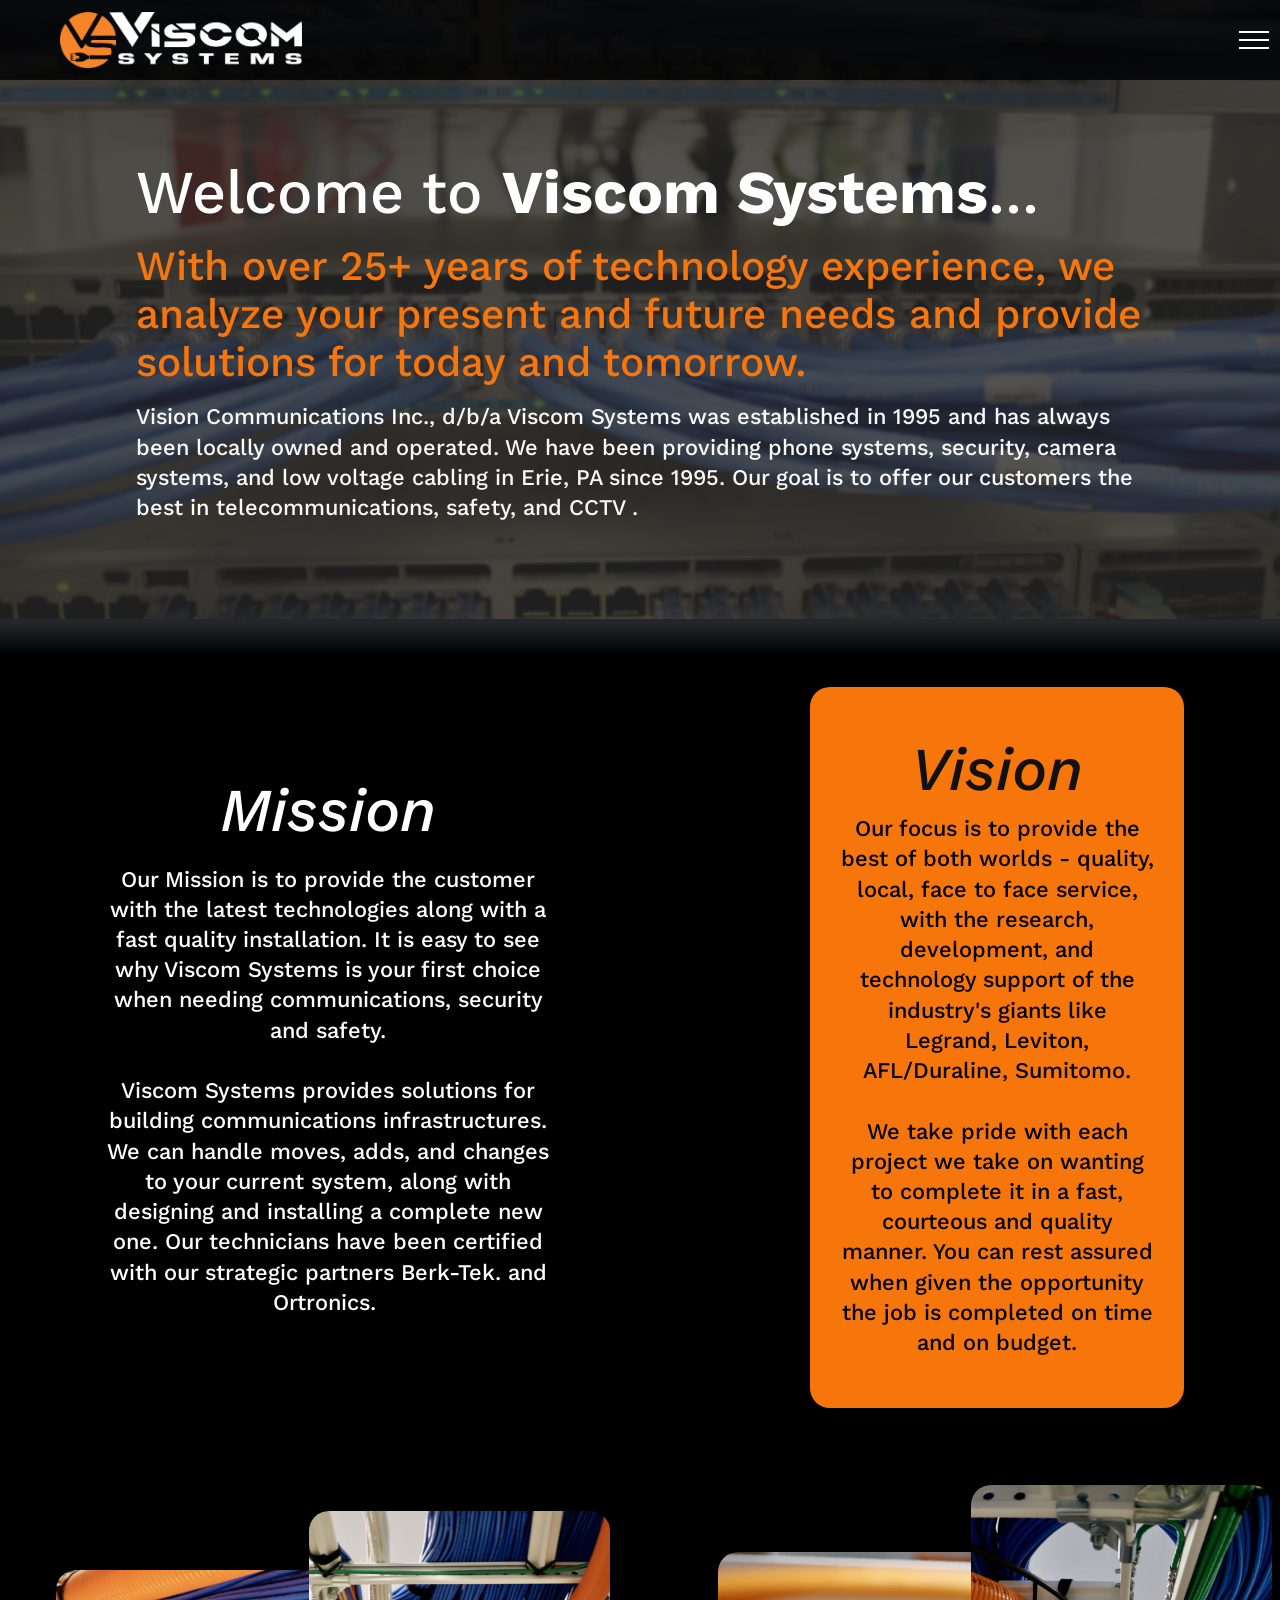
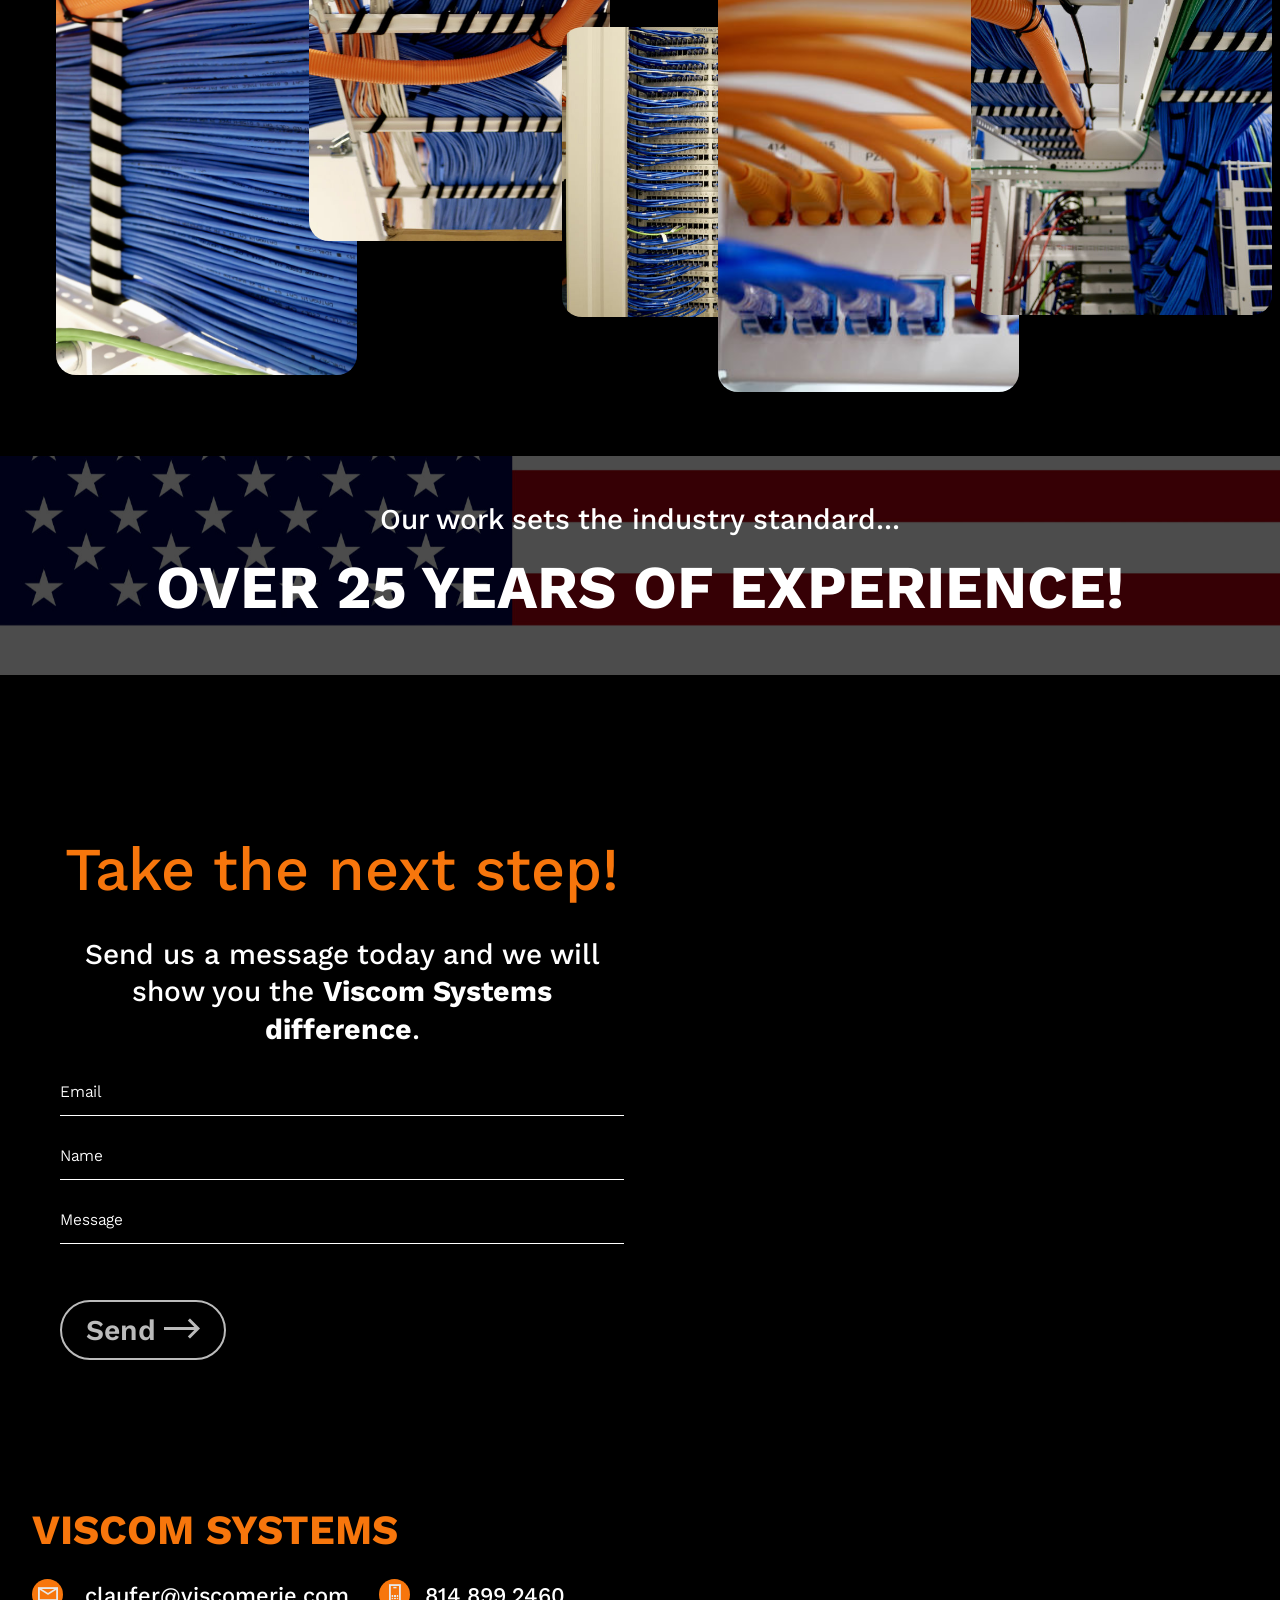
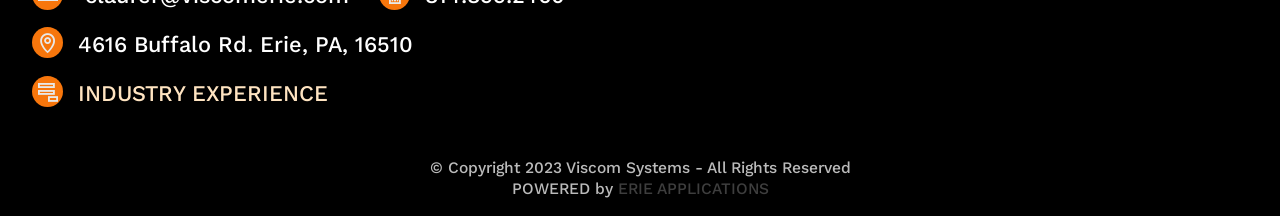
==== index.html @ 8d54d211 "create github pages" ====
<!DOCTYPE html>
<html  >
<head>
  <!-- Site made with Mobirise Website Builder v6.0.1, https://mobirise.com -->
  <meta charset="UTF-8">
  <meta http-equiv="X-UA-Compatible" content="IE=edge">
  <meta name="generator" content="Mobirise v6.0.1, mobirise.com">
  <meta name="viewport" content="width=device-width, initial-scale=1, minimum-scale=1">
  <link rel="shortcut icon" href="assets/images/faavicon-128x128-128x128.png" type="image/x-icon">
  <meta name="description" content="Vision Communications Inc., d/b/a - Viscom Systems was established in 1995 and has always been locally owned and operated. Our goal is to offer our customers the best in telecommunications, safety, security and surveillance services.">
  
  
  <title>Viscom Systems - HOME</title>
  <link rel="stylesheet" href="assets/web/assets/mobirise-icons2/mobirise2.css">
  <link rel="stylesheet" href="assets/bootstrap/css/bootstrap.min.css">
  <link rel="stylesheet" href="assets/bootstrap/css/bootstrap-grid.min.css">
  <link rel="stylesheet" href="assets/bootstrap/css/bootstrap-reboot.min.css">
  <link rel="stylesheet" href="assets/parallax/jarallax.css">
  <link rel="stylesheet" href="assets/animatecss/animate.css">
  <link rel="stylesheet" href="assets/dropdown/css/style.css">
  <link rel="stylesheet" href="assets/socicon/css/styles.css">
  <link rel="stylesheet" href="assets/theme/css/style.css">
  <link rel="preload" href="https://fonts.googleapis.com/css?family=Kantumruy+Pro:100,200,300,400,500,600,700,100i,200i,300i,400i,500i,600i,700i&display=swap" as="style" onload="this.onload=null;this.rel='stylesheet'">
  <noscript><link rel="stylesheet" href="https://fonts.googleapis.com/css?family=Kantumruy+Pro:100,200,300,400,500,600,700,100i,200i,300i,400i,500i,600i,700i&display=swap"></noscript>
  <link rel="preload" as="style" href="assets/mobirise/css/mbr-additional.css?v=sfLa7q"><link rel="stylesheet" href="assets/mobirise/css/mbr-additional.css?v=sfLa7q" type="text/css">

  
  <style>

.right-image-slide-in {
  opacity: 0;
  transform: translateX(50%);
  transition: opacity 1s ease, transform 1s ease;
}

.right-image-slide-in-active {
  opacity: 1;
  transform: translateX(0);
}

.left-image-slide-in {
  opacity: 0;
  transform: translateX(-50%);
  transition: opacity 1s ease, transform 1s ease;
}

.left-image-slide-in-active {
  opacity: 1;
  transform: translateX(0);
}

.image-slide-in {
  opacity: 0;
  transform: translateX(-50%);
  transition: opacity 0.6s ease-out, transform 0.6s ease-out;
}

.image-slide-in-active {
  opacity: 1;
  transform: translateX(0);
}

</style>
  
</head>
<body>

<!-- Analytics -->
<!-- Google tag (gtag.js) -->
<script async src="https://www.googletagmanager.com/gtag/js?id=G-GNE7D0F3Q5"></script>
<script>
  window.dataLayer = window.dataLayer || [];
  function gtag(){dataLayer.push(arguments);}
  gtag('js', new Date());

  gtag('config', 'G-GNE7D0F3Q5');
</script>
<!-- /Analytics -->


  
  <section data-bs-version="5.1" class="menu menu1 cid-tKSRBD0pvh" once="menu" id="menu1-44">
    
    <nav class="navbar navbar-dropdown navbar-fixed-top collapsed">
        <div class="container-fluid">
            <div class="navbar-brand">
                <span class="navbar-logo">
                    <a href="index.html">
                        <img src="assets/images/viscom-systems-new-logo-1-1103x255.png" alt="Viscom Systems Logo" style="height: 3.5rem;">
                    </a>
                </span>
                
            </div>
            <button class="navbar-toggler" type="button" data-toggle="collapse" data-bs-toggle="collapse" data-target="#navbarSupportedContent" data-bs-target="#navbarSupportedContent" aria-controls="navbarNavAltMarkup" aria-expanded="false" aria-label="Toggle navigation">
                <div class="hamburger">
                    <span></span>
                    <span></span>
                    <span></span>
                    <span></span>
                </div>
            </button>
            <div class="collapse navbar-collapse" id="navbarSupportedContent">
                <ul class="navbar-nav nav-dropdown" data-app-modern-menu="true"><li class="nav-item"><a class="nav-link link text-secondary display-4" href="StructuredCabling.html"><span class="mdi-action-settings-input-composite mbr-iconfont mbr-iconfont-btn" style="color: rgb(255, 255, 255);"></span>Structured Cabling</a>
                    </li>
                    <li class="nav-item"><a class="nav-link link text-secondary display-4" href="IT_Infrastructure.html"><span class="mdi-action-settings-input-antenna mbr-iconfont mbr-iconfont-btn" style="color: rgb(255, 255, 255);"></span>IT Infrastructure&nbsp;</a>
                        </li><li class="nav-item"><a class="nav-link link text-secondary display-4" href="IT_Services.html"><span class="mdi-device-usb mbr-iconfont mbr-iconfont-btn" style="color: rgb(255, 255, 255);"></span>IT Services</a></li><li class="nav-item"><a class="nav-link link text-secondary display-4" href="Project_Management.html">Project Roll Outs</a></li><li class="nav-item"><a class="nav-link link text-secondary display-4" href="DAS.html"><span class="mdi-device-signal-wifi-1-bar mbr-iconfont mbr-iconfont-btn" style="color: rgb(255, 255, 255);"></span>DAS Solutions</a></li><li class="nav-item"><a class="nav-link link text-secondary display-4" href="Security_Systems.html"><span class="mdi-action-accessibility mbr-iconfont mbr-iconfont-btn" style="color: rgb(255, 255, 255);"></span>Security + Life Safety</a></li><li class="nav-item"><a class="nav-link link text-secondary display-4" href="SoundMasking_Paging.html"><span class="mdi-communication-ring-volume mbr-iconfont mbr-iconfont-btn" style="color: rgb(255, 255, 255);"></span>Sound Masking + Paging</a></li><li class="nav-item"><a class="nav-link link text-secondary display-4" href="Audio_Video.html"><span class="mdi-action-settings-remote mbr-iconfont mbr-iconfont-btn" style="color: rgb(255, 255, 255);"></span>AV Products</a></li>
                    <li class="nav-item"><a class="nav-link link text-secondary display-4" href="Maintenance.html"><span class="mdi-action-alarm mbr-iconfont mbr-iconfont-btn" style="color: rgb(255, 255, 255);"></span>Maintenance + Service</a>
                    </li></ul>
                
                <div class="navbar-buttons mbr-section-btn"><a class="btn btn-secondary-outline display-4" href="tel:+1-814-899-2460"><span class="fa fa-volume-control-phone mbr-iconfont mbr-iconfont-btn" style="font-size: 40px; color: rgb(247, 118, 12);"></span>Call Us</a></div>
            </div>
        </div>
    </nav>
</section>

<section data-bs-version="5.1" class="header3 cid-tz5K1cVhKf mbr-parallax-background" id="header03-0">

    
    
    <div class="mbr-overlay" style="opacity: 0.8; background-color: rgb(39, 39, 39);"></div>

    <div class="container-fluid">
        <div class="row justify-content-center">
            <div class="col-12 col-lg-10">
                <h1 class="mbr-section-title mbr-fonts-style mb-3 display-1">Welcome to <strong>Viscom Systems</strong>...<strong><em><br></em></strong></h1>
                <h2 class="mbr-section-subtitle mbr-fonts-style mb-3 display-2">With over 25+ years of technology experience, we analyze your present and future needs and provide solutions for today and tomorrow.</h2>
                <p class="mbr-text mbr-fonts-style display-7">
                    Vision Communications Inc., d/b/a Viscom Systems was established in 1995 and has always been locally owned and operated. We have been providing phone systems, security, camera systems, and low voltage cabling in Erie, PA since 1995. Our goal is to offer our customers the best in telecommunications, safety, and CCTV . </p>
                
            </div>
        </div>
    </div>
</section>

<section data-bs-version="5.1" class="features2 expertm5 cid-tKDeuSgNyV" id="afeatures2-3l">
    

    
    

    <div class="align-center container-fluid">
        <div class="row">
            <div class="card col-12 col-sm-6 col-md-4 col-lg-3 col-xl-2">
                <div class="card-box">
                    
                    
                </div>
            </div>

            
            
            
            
            
        </div>
    </div>
</section>

<section data-bs-version="5.1" class="content5 resultm5 cid-tz9RonziNB" id="content5-n">

    

    
    

    <div class="container-fluid">
        <div class="row">
            <div class="col-12 col-lg-6 card">
                <div class="title-wrapper">
                    <h2 class="mbr-section-title mbr-fonts-style display-1"><em>Mission</em></h2>
                    <p class="mbr-text mbr-fonts-style display-7">Our Mission is to provide the customer with the latest technologies along with a fast quality installation. It is easy to see why Viscom Systems is your first choice when needing communications, security and safety.<br><br>Viscom Systems provides solutions for building communications infrastructures. We can handle moves, adds, and changes to your current system, along with designing and installing a complete new one. Our technicians have been certified with our strategic partners Berk-Tek. and Ortronics.&nbsp;<br></p>
                </div>
            </div>
            
            <div class="col-12 col-lg-6 card">
                <div class="image-slide-in">
                <div class="image-wrapper">
                    
                    <div class="card-wrapper">
                        <p class="mbr-number mbr-fonts-style display-1"><em>Vision</em></p>
                        <p class="mbr-desc mbr-fonts-style display-7">Our focus is to provide the best of both worlds - quality, local, face to face service, with the research, development, and technology support of the industry's giants like Legrand, Leviton, AFL/Duraline, Sumitomo.<br><br>We take pride with each project we take on wanting to complete it in a fast, courteous and quality manner.  You can rest assured when given the opportunity the job is completed on time and on budget.</p>
                    </div>
                </div>
                </div>
            </div>
           
        </div>
    </div>
</section>

<section data-bs-version="5.1" class="gallery3 resultm5 cid-tC0cH4BFlU" id="gallery3-11">

    

    
    

    <div class="container-fluid">
        <div class="row">
            <div class="col-12 items">
                <img src="assets/images/p1107008-1245x934.jpg" alt="Structured Cabling Example">
                <img src="assets/images/p1106979-563x751.jpg" alt="High Quality Structured Cabling Work">
                <img src="assets/images/p1106981-563x751.jpg" alt="Connected Server Data IT System">
                <img src="assets/images/p1106980-563x422.jpg" alt="Data Center Server Connected Ethernet">
                <img src="assets/images/p1106989-563x751.jpg" alt="Organized Structured Cabling in Server Room">
            </div>
        </div>
    </div>
</section>

<section data-bs-version="5.1" class="cid-tz6bVAKo3d mbr-parallax-background" id="info3-a">

    

    <div class="mbr-overlay" style="opacity: 0.7; background-color: rgb(0, 0, 0);">
    </div>
    <div class="container">
        <div class="row justify-content-center">
            <div class="col-12 col-md-12 align-center">
                <h3 class="mbr-section-subtitle align-center mbr-fonts-style pb-2 display-5">
                    Our work sets the industry standard...</h3>
                <h2 class="mbr-section-title align-center mbr-fonts-style mbr-bold display-1">OVER 25 YEARS OF EXPERIENCE!</h2>
            </div>
        </div>
    </div>
</section>

<section data-bs-version="5.1" class="form1 careerm5 cid-tJwYwrKOAs" id="form1-2u">

    

    
    

    <div class="container-fluid">
        <div class="row flex-row-reverse">
            <div class="col-12 col-lg-6">
                <div class="map-wrapper">
                    <div class="google-map"><iframe frameborder="0" style="border:0" src="https://www.google.com/maps/embed?pb=!1m14!1m8!1m3!1d561157.0239841494!2d-81.0704058732712!3d41.92779784464543!3m2!1i1024!2i768!4f13.1!3m3!1m2!1s0x882d7dd221ca809d%3A0x19778e04a8d1d0dd!2sViscom%20Systems!5e0!3m2!1sen!2sus!4v1689931292748!5m2!1sen!2sus" allowfullscreen=""></iframe></div>
                </div>
            </div>
            <div class="col-lg-6 mx-auto mbr-form form-wrap" data-form-type="formoid">
                <form action="https://mobirise.eu/" method="POST" class="mbr-form form-with-styler" data-form-title="Form Name"><input type="hidden" name="email" data-form-email="true" value="G3fFiWp/ik+pYAsTxdfyMI5NMcxDFnRDHiCgLQZkgs45whc9rX6JxxmUnDhQhF5XR3DUEaYUhcC2zqMQ4PWo41F/CxlV5XdzJgpjkUVtSt/IAzaSg8vwbTA8lZyRqf6q.TIox8Iamqmkqdbdt68gCDp0z3MdmQ37gXIe+AKOQvlQrv8eXnXHmDYeNInTpwpcX1I675e/a7NpX59yd3BKf1dRTSg9O2Ze0fylKmdamb7oduWXJyhiJF4+Xcyj8nBCJ">
                    <div class="row">
                        <div hidden="hidden" data-form-alert="" class="alert alert-success col-12">Thanks, we will get back to you as soon as we can!</div>
                        <div hidden="hidden" data-form-alert-danger="" class="alert alert-danger col-12"> Oops...! some
                            problem!
                        </div>
                    </div>
                    <div class="dragArea row">
                        <div class="col-lg-12 col-md-12 col-sm-12">
                            <h2 class="mbr-section-title mbr-fonts-style display-1">Take the next step!</h2>
                        </div>
                        <div class="col-lg-12 col-md-12 col-sm-12">
                            <p class="mbr-text mbr-fonts-style display-5">Send us a message today and we will show you the <strong>Viscom Systems difference</strong>.<br></p>
                        </div>
                        <div data-for="email" class="col-lg-12 col-md-12 col-sm-12 form-group mb-3">
                            <input type="email" name="email" placeholder="Email" data-form-field="email" class="form-control display-7" value="" id="email-form1-2u">
                        </div>
                        <div data-for="text" class="col-lg-12 col-md-12 col-sm-12 form-group mb-3">
                            <input type="text" name="text" placeholder="Name" data-form-field="text" class="form-control display-7" value="" id="text-form1-2u">
                        </div>
                        <div data-for="message" class="col-lg-12 col-md-12 col-sm-12 form-group mb-3">
                            <input type="text" name="message" placeholder="Message" data-form-field="message" class="form-control display-7" value="" id="message-form1-2u">
                        </div>
                        <div class="col-md-auto col mbr-section-btn"><button type="submit" class="btn btn-success-outline display-5">
                                <span class="mobi-mbri mobi-mbri-right mbr-iconfont mbr-iconfont-btn"></span>
                                Send</button></div>
                    </div>
                </form>
            </div>
        </div>
    </div>
</section>

<section data-bs-version="5.1" class="footer1 cid-tKC8p9RAMD" once="footers" id="footer1-3b">

    

    
    
    <div class="container-fluid">
        <div class="row">
            <div class="col-12 col-lg-6 col-md-6">
                <h3 class="mbr-section-title mbr-fonts-style display-2"><strong>
                    VISCOM SYSTEMS</strong><br></h3>
                <div class="soc-wrapper">
                    <p class="mbr-soc mbr-fonts-style display-7">
                        <span class="mobi-mbri mobi-mbri-letter mbr-iconfont"></span><a href="mailto:cluafer@viscomerie.com" class="text-info">&nbsp;claufer@viscomerie.com</a></p>
                    <p class="mbr-soc mbr-fonts-style display-7">
                        <span class="mobi-mbri mobi-mbri-mobile mbr-iconfont"></span><a href="tel:+1-814-899-2460" class="text-info" style="font-size: 1.4rem;">814.899.2460</a></p>
                    <p class="mbr-soc mbr-fonts-style display-7">
                        <span class="mobi-mbri mobi-mbri-map-pin mbr-iconfont"></span><a href="https://goo.gl/maps/whBTXzejXt672H5y5" class="text-info" style="font-size: 1.4rem;">4616 Buffalo Rd</a><span style="font-size: 1.4rem;">.&nbsp;</span><a href="https://goo.gl/maps/whBTXzejXt672H5y5" class="text-info" style="font-size: 1.4rem;">Erie, PA, 16510</a></p>
                    <p class="mbr-soc mbr-fonts-style display-7">
                        <span class="mobi-mbri mobi-mbri-add-submenu mbr-iconfont"></span><a href="Industry_Experience.html" class="text-warning">INDUSTRY EXPERIENCE</a></p>                                                                    
                </div>
            </div>
            <div class="col-12 col-lg-6 col-md-6">
                
            </div>
            <div class="col-12">
                <p class="mbr-fonts-style copyright display-4">© Copyright 2023 Viscom Systems - All Rights Reserved<br>POWERED by <strong><a href="https://erieapps.com" class="text-danger">ERIE APPLICATIONS</a></strong></p>
            </div>
        </div>
    </div>
</section>


<script src="assets/bootstrap/js/bootstrap.bundle.min.js"></script>
  <script src="assets/parallax/jarallax.js"></script>
  <script src="assets/smoothscroll/smooth-scroll.js"></script>
  <script src="assets/ytplayer/index.js"></script>
  <script src="assets/dropdown/js/navbar-dropdown.js"></script>
  <script src="assets/theme/js/script.js"></script>
  <script src="assets/formoid/formoid.min.js"></script>
  
  <script>
const rightSlideInElements = document.querySelectorAll('.right-image-slide-in');

const rightSlideInOptions = {
  rootMargin: '-50px 0px',
  threshold: 0.1
};

const rightSlideInObserver = new IntersectionObserver(function(rightEntries, rightObserver) {
  rightEntries.forEach(rightEntry => {
    if (rightEntry.isIntersecting) {
      rightEntry.target.classList.add('right-image-slide-in-active');
      rightObserver.unobserve(rightEntry.target);
    }
  });
}, rightSlideInOptions);

rightSlideInElements.forEach(rightElement => {
  // check if the element is already in view
  if (rightIsElementInViewport(rightElement)) {
    rightElement.classList.add('right-image-slide-in-active');
  } else {
    rightSlideInObserver.observe(rightElement);
  }
});

function rightIsElementInViewport(rightElement) {
  const rightRect = rightElement.getBoundingClientRect();
  return (
    rightRect.top >= 0 &&
    rightRect.left >= 0 &&
    rightRect.bottom <= (window.innerHeight || document.documentElement.clientHeight) &&
    rightRect.right <= (window.innerWidth || document.documentElement.clientWidth)
  );
}


const leftSlideInElements = document.querySelectorAll('.left-image-slide-in');

const leftSlideInOptions = {
  rootMargin: '-50px 0px',
  threshold: 0.25
};

const leftSlideInObserver = new IntersectionObserver(function(leftEntries, leftObserver) {
  leftEntries.forEach(leftEntry => {
    if (leftEntry.isIntersecting) {
      leftEntry.target.classList.add('left-image-slide-in-active');
      leftObserver.unobserve(leftEntry.target);
    }
  });
}, leftSlideInOptions);

leftSlideInElements.forEach(leftElement => {
  // check if the element is already in view
  if (leftIsElementInViewport(leftElement)) {
    leftElement.classList.add('left-image-slide-in-active');
  } else {
    leftSlideInObserver.observe(leftElement);
  }
});

function leftIsElementInViewport(leftElement) {
  const leftRect = leftElement.getBoundingClientRect();
  return (
    leftRect.top >= 0 &&
    leftRect.left >= 0 &&
    leftRect.bottom <= (window.innerHeight || document.documentElement.clientHeight) &&
    leftRect.right <= (window.innerWidth || document.documentElement.clientWidth)
  );
}

const slideInElements = document.querySelectorAll('.image-slide-in');

const slideInOptions = {
  rootMargin: '0px 0px -50% 0px',
  threshold: 0.25
};

const slideInObserver = new IntersectionObserver(function(entries, observer) {
  entries.forEach(entry => {
    if (entry.isIntersecting) {
      entry.target.classList.add('image-slide-in-active');
      observer.unobserve(entry.target);
    }
  });
}, slideInOptions);

slideInElements.forEach(element => {
  slideInObserver.observe(element);
});



var counterElement = document.getElementsByClassName('header-counter')[0];
var counterReached = false;

window.addEventListener('scroll', function() {
  if (!counterReached && isElementInViewport(counterElement)) {
    startCounter();
    counterReached = true;
  }
});

function startCounter() {
  var count = 0;
  var timer = setInterval(function() {
    count++;
    counterElement.innerHTML = "Over " + count + " years of experience!";
    if (count >= 60) {
      clearInterval(timer);
    }
  }, 75);
}

function isElementInViewport(el) {
  var rect = el.getBoundingClientRect();
  return (
    rect.top >= 0 &&
    rect.left >= 0 &&
    rect.bottom <= (window.innerHeight || document.documentElement.clientHeight) &&
    rect.right <= (window.innerWidth || document.documentElement.clientWidth)
  );
}


</script>
  
 <div id="scrollToTop" class="scrollToTop mbr-arrow-up"><a style="text-align: center;"><i class="mbr-arrow-up-icon mbr-arrow-up-icon-cm cm-icon cm-icon-smallarrow-up"></i></a></div>
    <input name="animation" type="hidden">
  </body>
</html>
---- assets/web/assets/mobirise-icons2/mobirise2.css ----
@font-face {
  font-family: 'Moririse2';
  font-display: swap;
  src:  url('mobirise2.eot?f2bix4');
  src:  url('mobirise2.eot?f2bix4#iefix') format('embedded-opentype'),
    url('mobirise2.ttf?f2bix4') format('truetype'),
    url('mobirise2.woff?f2bix4') format('woff'),
    url('mobirise2.svg?f2bix4#mobirise2') format('svg');
  font-weight: normal;
  font-style: normal;
}

[class^="mobi-"], [class*=" mobi-"] {
  /* use !important to prevent issues with browser extensions that change fonts */
  font-family: 'Moririse2' !important;
  speak: none;
  font-style: normal;
  font-weight: normal;
  font-variant: normal;
  text-transform: none;
  line-height: 1;

  /* Better Font Rendering =========== */
  -webkit-font-smoothing: antialiased;
  -moz-osx-font-smoothing: grayscale;
}

.mobi-mbri-add-submenu:before {
  content: "\e900";
}
.mobi-mbri-alert:before {
  content: "\e901";
}
.mobi-mbri-align-center:before {
  content: "\e902";
}
.mobi-mbri-align-justify:before {
  content: "\e903";
}
.mobi-mbri-align-left:before {
  content: "\e904";
}
.mobi-mbri-align-right:before {
  content: "\e905";
}
.mobi-mbri-android:before {
  content: "\e906";
}
.mobi-mbri-apple:before {
  content: "\e907";
}
.mobi-mbri-arrow-down:before {
  content: "\e908";
}
.mobi-mbri-arrow-next:before {
  content: "\e909";
}
.mobi-mbri-arrow-prev:before {
  content: "\e90a";
}
.mobi-mbri-arrow-up:before {
  content: "\e90b";
}
.mobi-mbri-bold:before {
  content: "\e90c";
}
.mobi-mbri-bookmark:before {
  content: "\e90d";
}
.mobi-mbri-bootstrap:before {
  content: "\e90e";
}
.mobi-mbri-briefcase:before {
  content: "\e90f";
}
.mobi-mbri-browse:before {
  content: "\e910";
}
.mobi-mbri-bulleted-list:before {
  content: "\e911";
}
.mobi-mbri-calendar:before {
  content: "\e912";
}
.mobi-mbri-camera:before {
  content: "\e913";
}
.mobi-mbri-cart-add:before {
  content: "\e914";
}
.mobi-mbri-cart-full:before {
  content: "\e915";
}
.mobi-mbri-cash:before {
  content: "\e916";
}
.mobi-mbri-change-style:before {
  content: "\e917";
}
.mobi-mbri-chat:before {
  content: "\e918";
}
.mobi-mbri-clock:before {
  content: "\e919";
}
.mobi-mbri-close:before {
  content: "\e91a";
}
.mobi-mbri-cloud:before {
  content: "\e91b";
}
.mobi-mbri-code:before {
  content: "\e91c";
}
.mobi-mbri-contact-form:before {
  content: "\e91d";
}
.mobi-mbri-credit-card:before {
  content: "\e91e";
}
.mobi-mbri-cursor-click:before {
  content: "\e91f";
}
.mobi-mbri-cust-feedback:before {
  content: "\e920";
}
.mobi-mbri-database:before {
  content: "\e921";
}
.mobi-mbri-delivery:before {
  content: "\e922";
}
.mobi-mbri-desktop:before {
  content: "\e923";
}
.mobi-mbri-devices:before {
  content: "\e924";
}
.mobi-mbri-down:before {
  content: "\e925";
}
.mobi-mbri-download-2:before {
  content: "\e926";
}
.mobi-mbri-download:before {
  content: "\e927";
}
.mobi-mbri-drag-n-drop-2:before {
  content: "\e928";
}
.mobi-mbri-drag-n-drop:before {
  content: "\e929";
}
.mobi-mbri-edit-2:before {
  content: "\e92a";
}
.mobi-mbri-edit:before {
  content: "\e92b";
}
.mobi-mbri-error:before {
  content: "\e92c";
}
.mobi-mbri-extension:before {
  content: "\e92d";
}
.mobi-mbri-features:before {
  content: "\e92e";
}
.mobi-mbri-file:before {
  content: "\e92f";
}
.mobi-mbri-flag:before {
  content: "\e930";
}
.mobi-mbri-folder:before {
  content: "\e931";
}
.mobi-mbri-gift:before {
  content: "\e932";
}
.mobi-mbri-github:before {
  content: "\e933";
}
.mobi-mbri-globe-2:before {
  content: "\e934";
}
.mobi-mbri-globe:before {
  content: "\e935";
}
.mobi-mbri-growing-chart:before {
  content: "\e936";
}
.mobi-mbri-hearth:before {
  content: "\e937";
}
.mobi-mbri-help:before {
  content: "\e938";
}
.mobi-mbri-home:before {
  content: "\e939";
}
.mobi-mbri-hot-cup:before {
  content: "\e93a";
}
.mobi-mbri-idea:before {
  content: "\e93b";
}
.mobi-mbri-image-gallery:before {
  content: "\e93c";
}
.mobi-mbri-image-slider:before {
  content: "\e93d";
}
.mobi-mbri-info:before {
  content: "\e93e";
}
.mobi-mbri-italic:before {
  content: "\e93f";
}
.mobi-mbri-key:before {
  content: "\e940";
}
.mobi-mbri-laptop:before {
  content: "\e941";
}
.mobi-mbri-layers:before {
  content: "\e942";
}
.mobi-mbri-left-right:before {
  content: "\e943";
}
.mobi-mbri-left:before {
  content: "\e944";
}
.mobi-mbri-letter:before {
  content: "\e945";
}
.mobi-mbri-like:before {
  content: "\e946";
}
.mobi-mbri-link:before {
  content: "\e947";
}
.mobi-mbri-lock:before {
  content: "\e948";
}
.mobi-mbri-login:before {
  content: "\e949";
}
.mobi-mbri-logout:before {
  content: "\e94a";
}
.mobi-mbri-magic-stick:before {
  content: "\e94b";
}
.mobi-mbri-map-pin:before {
  content: "\e94c";
}
.mobi-mbri-menu:before {
  content: "\e94d";
}
.mobi-mbri-mobile-2:before {
  content: "\e94e";
}
.mobi-mbri-mobile-horizontal:before {
  content: "\e94f";
}
.mobi-mbri-mobile:before {
  content: "\e950";
}
.mobi-mbri-mobirise:before {
  content: "\e951";
}
.mobi-mbri-more-horizontal:before {
  content: "\e952";
}
.mobi-mbri-more-vertical:before {
  content: "\e953";
}
.mobi-mbri-music:before {
  content: "\e954";
}
.mobi-mbri-new-file:before {
  content: "\e955";
}
.mobi-mbri-numbered-list:before {
  content: "\e956";
}
.mobi-mbri-opened-folder:before {
  content: "\e957";
}
.mobi-mbri-pages:before {
  content: "\e958";
}
.mobi-mbri-paper-plane:before {
  content: "\e959";
}
.mobi-mbri-paperclip:before {
  content: "\e95a";
}
.mobi-mbri-phone:before {
  content: "\e95b";
}
.mobi-mbri-photo:before {
  content: "\e95c";
}
.mobi-mbri-photos:before {
  content: "\e95d";
}
.mobi-mbri-pin:before {
  content: "\e95e";
}
.mobi-mbri-play:before {
  content: "\e95f";
}
.mobi-mbri-plus:before {
  content: "\e960";
}
.mobi-mbri-preview:before {
  content: "\e961";
}
.mobi-mbri-print:before {
  content: "\e962";
}
.mobi-mbri-protect:before {
  content: "\e963";
}
.mobi-mbri-question:before {
  content: "\e964";
}
.mobi-mbri-quote-left:before {
  content: "\e965";
}
.mobi-mbri-quote-right:before {
  content: "\e966";
}
.mobi-mbri-redo:before {
  content: "\e967";
}
.mobi-mbri-refresh:before {
  content: "\e968";
}
.mobi-mbri-responsive-2:before {
  content: "\e969";
}
.mobi-mbri-responsive:before {
  content: "\e96a";
}
.mobi-mbri-right:before {
  content: "\e96b";
}
.mobi-mbri-rocket:before {
  content: "\e96c";
}
.mobi-mbri-sad-face:before {
  content: "\e96d";
}
.mobi-mbri-sale:before {
  content: "\e96e";
}
.mobi-mbri-save:before {
  content: "\e96f";
}
.mobi-mbri-search:before {
  content: "\e970";
}
.mobi-mbri-setting-2:before {
  content: "\e971";
}
.mobi-mbri-setting-3:before {
  content: "\e972";
}
.mobi-mbri-setting:before {
  content: "\e973";
}
.mobi-mbri-share:before {
  content: "\e974";
}
.mobi-mbri-shopping-bag:before {
  content: "\e975";
}
.mobi-mbri-shopping-basket:before {
  content: "\e976";
}
.mobi-mbri-shopping-cart:before {
  content: "\e977";
}
.mobi-mbri-sites:before {
  content: "\e978";
}
.mobi-mbri-smile-face:before {
  content: "\e979";
}
.mobi-mbri-speed:before {
  content: "\e97a";
}
.mobi-mbri-star:before {
  content: "\e97b";
}
.mobi-mbri-success:before {
  content: "\e97c";
}
.mobi-mbri-sun:before {
  content: "\e97d";
}
.mobi-mbri-sun2:before {
  content: "\e97e";
}
.mobi-mbri-tablet-vertical:before {
  content: "\e97f";
}
.mobi-mbri-tablet:before {
  content: "\e980";
}
.mobi-mbri-target:before {
  content: "\e981";
}
.mobi-mbri-timer:before {
  content: "\e982";
}
.mobi-mbri-to-ftp:before {
  content: "\e983";
}
.mobi-mbri-to-local-drive:before {
  content: "\e984";
}
.mobi-mbri-touch-swipe:before {
  content: "\e985";
}
.mobi-mbri-touch:before {
  content: "\e986";
}
.mobi-mbri-trash:before {
  content: "\e987";
}
.mobi-mbri-underline:before {
  content: "\e988";
}
.mobi-mbri-undo:before {
  content: "\e989";
}
.mobi-mbri-unlink:before {
  content: "\e98a";
}
.mobi-mbri-unlock:before {
  content: "\e98b";
}
.mobi-mbri-up-down:before {
  content: "\e98c";
}
.mobi-mbri-up:before {
  content: "\e98d";
}
.mobi-mbri-update:before {
  content: "\e98e";
}
.mobi-mbri-upload-2:before {
  content: "\e98f";
}
.mobi-mbri-upload:before {
  content: "\e990";
}
.mobi-mbri-user-2:before {
  content: "\e991";
}
.mobi-mbri-user:before {
  content: "\e992";
}
.mobi-mbri-users:before {
  content: "\e993";
}
.mobi-mbri-video-play:before {
  content: "\e994";
}
.mobi-mbri-video:before {
  content: "\e995";
}
.mobi-mbri-watch:before {
  content: "\e996";
}
.mobi-mbri-website-theme-2:before {
  content: "\e997";
}
.mobi-mbri-website-theme:before {
  content: "\e998";
}
.mobi-mbri-wifi:before {
  content: "\e999";
}
.mobi-mbri-windows:before {
  content: "\e99a";
}
.mobi-mbri-zoom-in:before {
  content: "\e99b";
}
.mobi-mbri-zoom-out:before {
  content: "\e99c";
}
---- assets/parallax/jarallax.css ----
.jarallax {
    position: relative;
    z-index: 0;
}
.jarallax > .jarallax-img {
    position: absolute;
    object-fit: cover;
    /* support for plugin https://github.com/bfred-it/object-fit-images */
    font-family: 'object-fit: cover;';
    top: 0;
    left: 0;
    width: 100%;
    height: 100%;
    z-index: -1;
}
---- assets/dropdown/css/style.css ----
.navbar-dropdown {
  left: 0;
  padding: 0;
  position: absolute;
  right: 0;
  top: 0;
  transition: all 0.45s ease;
  z-index: 1030;
  background: #282828; }
  .navbar-dropdown .navbar-logo {
    margin-right: 0.8rem;
    transition: margin 0.3s ease-in-out;
    vertical-align: middle; }
    .navbar-dropdown .navbar-logo img {
      height: 3.125rem;
      transition: all 0.3s ease-in-out; }
    .navbar-dropdown .navbar-logo.mbr-iconfont {
      font-size: 3.125rem;
      line-height: 3.125rem; }
  .navbar-dropdown .navbar-caption {
    font-weight: 700;
    white-space: normal;
    vertical-align: -4px;
    line-height: 3.125rem !important; }
    .navbar-dropdown .navbar-caption, .navbar-dropdown .navbar-caption:hover {
      color: inherit;
      text-decoration: none; }
  .navbar-dropdown .mbr-iconfont + .navbar-caption {
    vertical-align: -1px; }
  .navbar-dropdown.navbar-fixed-top {
    position: fixed; }
  .navbar-dropdown .navbar-brand span {
    vertical-align: -4px; }
  .navbar-dropdown.bg-color.transparent {
    background: none; }
  .navbar-dropdown.navbar-short .navbar-brand {
    padding: 0.625rem 0; }
    .navbar-dropdown.navbar-short .navbar-brand span {
      vertical-align: -1px; }
  .navbar-dropdown.navbar-short .navbar-caption {
    line-height: 2.375rem !important;
    vertical-align: -2px; }
  .navbar-dropdown.navbar-short .navbar-logo {
    margin-right: 0.5rem; }
    .navbar-dropdown.navbar-short .navbar-logo img {
      height: 2.375rem; }
    .navbar-dropdown.navbar-short .navbar-logo.mbr-iconfont {
      font-size: 2.375rem;
      line-height: 2.375rem; }
  .navbar-dropdown.navbar-short .mbr-table-cell {
    height: 3.625rem; }
  .navbar-dropdown .navbar-close {
    left: 0.6875rem;
    position: fixed;
    top: 0.75rem;
    z-index: 1000; }
  .navbar-dropdown .hamburger-icon {
    content: "";
    display: inline-block;
    vertical-align: middle;
    width: 16px;
    -webkit-box-shadow: 0 -6px 0 1px #282828,0 0 0 1px #282828,0 6px 0 1px #282828;
    -moz-box-shadow: 0 -6px 0 1px #282828,0 0 0 1px #282828,0 6px 0 1px #282828;
    box-shadow: 0 -6px 0 1px #282828,0 0 0 1px #282828,0 6px 0 1px #282828; }

.dropdown-menu .dropdown-toggle[data-toggle="dropdown-submenu"]::after {
  border-bottom: 0.35em solid transparent;
  border-left: 0.35em solid;
  border-right: 0;
  border-top: 0.35em solid transparent;
  margin-left: 0.3rem; }

.dropdown-menu .dropdown-item:focus {
  outline: 0; }

.nav-dropdown {
  font-size: 0.75rem;
  font-weight: 500;
  height: auto !important; }
  .nav-dropdown .nav-btn {
    padding-left: 1rem; }
  .nav-dropdown .link {
    margin: .667em 1.667em;
    font-weight: 500;
    padding: 0;
    transition: color .2s ease-in-out; }
    .nav-dropdown .link.dropdown-toggle {
      margin-right: 2.583em; }
      .nav-dropdown .link.dropdown-toggle::after {
        margin-left: .25rem;
        border-top: 0.35em solid;
        border-right: 0.35em solid transparent;
        border-left: 0.35em solid transparent;
        border-bottom: 0; }
      .nav-dropdown .link.dropdown-toggle[aria-expanded="true"] {
        margin: 0;
        padding: 0.667em 3.263em  0.667em 1.667em; }
  .nav-dropdown .link::after,
  .nav-dropdown .dropdown-item::after {
    color: inherit; }
  .nav-dropdown .btn {
    font-size: 0.75rem;
    font-weight: 700;
    letter-spacing: 0;
    margin-bottom: 0;
    padding-left: 1.25rem;
    padding-right: 1.25rem; }
  .nav-dropdown .dropdown-menu {
    border-radius: 0;
    border: 0;
    left: 0;
    margin: 0;
    padding-bottom: 1.25rem;
    padding-top: 1.25rem;
    position: relative; }
  .nav-dropdown .dropdown-submenu {
    margin-left: 0.125rem;
    top: 0; }
  .nav-dropdown .dropdown-item {
    font-weight: 500;
    line-height: 2;
    padding: 0.3846em 4.615em 0.3846em 1.5385em;
    position: relative;
    transition: color .2s ease-in-out, background-color .2s ease-in-out; }
    .nav-dropdown .dropdown-item::after {
      margin-top: -0.3077em;
      position: absolute;
      right: 1.1538em;
      top: 50%; }
    .nav-dropdown .dropdown-item:focus, .nav-dropdown .dropdown-item:hover {
      background: none; }

@media (max-width: 767px) {
  .nav-dropdown.navbar-toggleable-sm {
    bottom: 0;
    display: none;
    left: 0;
    overflow-x: hidden;
    position: fixed;
    top: 0;
    transform: translateX(-100%);
    -ms-transform: translateX(-100%);
    -webkit-transform: translateX(-100%);
    width: 18.75rem;
    z-index: 999; } }
.nav-dropdown.navbar-toggleable-xl {
  bottom: 0;
  display: none;
  left: 0;
  overflow-x: hidden;
  position: fixed;
  top: 0;
  transform: translateX(-100%);
  -ms-transform: translateX(-100%);
  -webkit-transform: translateX(-100%);
  width: 18.75rem;
  z-index: 999; }

.nav-dropdown-sm {
  display: block !important;
  overflow-x: hidden;
  overflow: auto;
  padding-top: 3.875rem; }
  .nav-dropdown-sm::after {
    content: "";
    display: block;
    height: 3rem;
    width: 100%; }
  .nav-dropdown-sm.collapse.in ~ .navbar-close {
    display: block !important; }
  .nav-dropdown-sm.collapsing, .nav-dropdown-sm.collapse.in {
    transform: translateX(0);
    -ms-transform: translateX(0);
    -webkit-transform: translateX(0);
    transition: all 0.25s ease-out;
    -webkit-transition: all 0.25s ease-out;
    background: #282828; }
  .nav-dropdown-sm.collapsing[aria-expanded="false"] {
    transform: translateX(-100%);
    -ms-transform: translateX(-100%);
    -webkit-transform: translateX(-100%); }
  .nav-dropdown-sm .nav-item {
    display: block;
    margin-left: 0 !important;
    padding-left: 0; }
  .nav-dropdown-sm .link,
  .nav-dropdown-sm .dropdown-item {
    border-top: 1px dotted rgba(255, 255, 255, 0.1);
    font-size: 0.8125rem;
    line-height: 1.6;
    margin: 0 !important;
    padding: 0.875rem 2.4rem 0.875rem 1.5625rem !important;
    position: relative;
    white-space: normal; }
    .nav-dropdown-sm .link:focus, .nav-dropdown-sm .link:hover,
    .nav-dropdown-sm .dropdown-item:focus,
    .nav-dropdown-sm .dropdown-item:hover {
      background: rgba(0, 0, 0, 0.2) !important;
      color: #c0a375; }
  .nav-dropdown-sm .nav-btn {
    position: relative;
    padding: 1.5625rem 1.5625rem 0 1.5625rem; }
    .nav-dropdown-sm .nav-btn::before {
      border-top: 1px dotted rgba(255, 255, 255, 0.1);
      content: "";
      left: 0;
      position: absolute;
      top: 0;
      width: 100%; }
    .nav-dropdown-sm .nav-btn + .nav-btn {
      padding-top: 0.625rem; }
      .nav-dropdown-sm .nav-btn + .nav-btn::before {
        display: none; }
  .nav-dropdown-sm .btn {
    padding: 0.625rem 0; }
  .nav-dropdown-sm .dropdown-toggle[data-toggle="dropdown-submenu"]::after {
    margin-left: .25rem;
    border-top: 0.35em solid;
    border-right: 0.35em solid transparent;
    border-left: 0.35em solid transparent;
    border-bottom: 0; }
  .nav-dropdown-sm .dropdown-toggle[data-toggle="dropdown-submenu"][aria-expanded="true"]::after {
    border-top: 0;
    border-right: 0.35em solid transparent;
    border-left: 0.35em solid transparent;
    border-bottom: 0.35em solid; }
  .nav-dropdown-sm .dropdown-menu {
    margin: 0;
    padding: 0;
    position: relative;
    top: 0;
    left: 0;
    width: 100%;
    border: 0;
    float: none;
    border-radius: 0;
    background: none; }
  .nav-dropdown-sm .dropdown-submenu {
    left: 100%;
    margin-left: 0.125rem;
    margin-top: -1.25rem;
    top: 0; }

.navbar-toggleable-sm .nav-dropdown .dropdown-menu {
  position: absolute; }

.navbar-toggleable-sm .nav-dropdown .dropdown-submenu {
  left: 100%;
  margin-left: 0.125rem;
  margin-top: -1.25rem;
  top: 0; }

.navbar-toggleable-sm.opened .nav-dropdown .dropdown-menu {
  position: relative; }

.navbar-toggleable-sm.opened .nav-dropdown .dropdown-submenu {
  left: 0;
  margin-left: 00rem;
  margin-top: 0rem;
  top: 0; }

.is-builder .nav-dropdown.collapsing {
  transition: none !important; }
---- assets/socicon/css/styles.css ----
@charset "UTF-8";

@font-face {
  font-family: 'Socicon';
  src:  url('../fonts/socicon.eot');
  src:  url('../fonts/socicon.eot?#iefix') format('embedded-opentype'),
    url('../fonts/socicon.woff2') format('woff2'),
    url('../fonts/socicon.ttf') format('truetype'),
    url('../fonts/socicon.woff') format('woff'),
    url('../fonts/socicon.svg#socicon') format('svg');
  font-weight: normal;
  font-style: normal;
  font-display: swap;
}

[data-icon]:before {
  font-family: "socicon" !important;
  content: attr(data-icon);
  font-style: normal !important;
  font-weight: normal !important;
  font-variant: normal !important;
  text-transform: none !important;
  speak: none;
  line-height: 1;
  -webkit-font-smoothing: antialiased;
  -moz-osx-font-smoothing: grayscale;
}

[class^="socicon-"], [class*=" socicon-"] {
  /* use !important to prevent issues with browser extensions that change fonts */
  font-family: 'Socicon' !important;
  speak: none;
  font-style: normal;
  font-weight: normal;
  font-variant: normal;
  text-transform: none;
  line-height: 1;

  /* Better Font Rendering =========== */
  -webkit-font-smoothing: antialiased;
  -moz-osx-font-smoothing: grayscale;
}

.socicon-500px:before {
  content: "\e000";
}
.socicon-8tracks:before {
  content: "\e001";
}
.socicon-airbnb:before {
  content: "\e002";
}
.socicon-alliance:before {
  content: "\e003";
}
.socicon-amazon:before {
  content: "\e004";
}
.socicon-amplement:before {
  content: "\e005";
}
.socicon-android:before {
  content: "\e006";
}
.socicon-angellist:before {
  content: "\e007";
}
.socicon-apple:before {
  content: "\e008";
}
.socicon-appnet:before {
  content: "\e009";
}
.socicon-baidu:before {
  content: "\e00a";
}
.socicon-bandcamp:before {
  content: "\e00b";
}
.socicon-battlenet:before {
  content: "\e00c";
}
.socicon-mixer:before {
  content: "\e00d";
}
.socicon-bebee:before {
  content: "\e00e";
}
.socicon-bebo:before {
  content: "\e00f";
}
.socicon-behance:before {
  content: "\e010";
}
.socicon-blizzard:before {
  content: "\e011";
}
.socicon-blogger:before {
  content: "\e012";
}
.socicon-buffer:before {
  content: "\e013";
}
.socicon-chrome:before {
  content: "\e014";
}
.socicon-coderwall:before {
  content: "\e015";
}
.socicon-curse:before {
  content: "\e016";
}
.socicon-dailymotion:before {
  content: "\e017";
}
.socicon-deezer:before {
  content: "\e018";
}
.socicon-delicious:before {
  content: "\e019";
}
.socicon-deviantart:before {
  content: "\e01a";
}
.socicon-diablo:before {
  content: "\e01b";
}
.socicon-digg:before {
  content: "\e01c";
}
.socicon-discord:before {
  content: "\e01d";
}
.socicon-disqus:before {
  content: "\e01e";
}
.socicon-douban:before {
  content: "\e01f";
}
.socicon-draugiem:before {
  content: "\e020";
}
.socicon-dribbble:before {
  content: "\e021";
}
.socicon-drupal:before {
  content: "\e022";
}
.socicon-ebay:before {
  content: "\e023";
}
.socicon-ello:before {
  content: "\e024";
}
.socicon-endomodo:before {
  content: "\e025";
}
.socicon-envato:before {
  content: "\e026";
}
.socicon-etsy:before {
  content: "\e027";
}
.socicon-facebook:before {
  content: "\e028";
}
.socicon-feedburner:before {
  content: "\e029";
}
.socicon-filmweb:before {
  content: "\e02a";
}
.socicon-firefox:before {
  content: "\e02b";
}
.socicon-flattr:before {
  content: "\e02c";
}
.socicon-flickr:before {
  content: "\e02d";
}
.socicon-formulr:before {
  content: "\e02e";
}
.socicon-forrst:before {
  content: "\e02f";
}
.socicon-foursquare:before {
  content: "\e030";
}
.socicon-friendfeed:before {
  content: "\e031";
}
.socicon-github:before {
  content: "\e032";
}
.socicon-goodreads:before {
  content: "\e033";
}
.socicon-google:before {
  content: "\e034";
}
.socicon-googlescholar:before {
  content: "\e035";
}
.socicon-googlegroups:before {
  content: "\e036";
}
.socicon-googlephotos:before {
  content: "\e037";
}
.socicon-googleplus:before {
  content: "\e038";
}
.socicon-grooveshark:before {
  content: "\e039";
}
.socicon-hackerrank:before {
  content: "\e03a";
}
.socicon-hearthstone:before {
  content: "\e03b";
}
.socicon-hellocoton:before {
  content: "\e03c";
}
.socicon-heroes:before {
  content: "\e03d";
}
.socicon-smashcast:before {
  content: "\e03e";
}
.socicon-horde:before {
  content: "\e03f";
}
.socicon-houzz:before {
  content: "\e040";
}
.socicon-icq:before {
  content: "\e041";
}
.socicon-identica:before {
  content: "\e042";
}
.socicon-imdb:before {
  content: "\e043";
}
.socicon-instagram:before {
  content: "\e044";
}
.socicon-issuu:before {
  content: "\e045";
}
.socicon-istock:before {
  content: "\e046";
}
.socicon-itunes:before {
  content: "\e047";
}
.socicon-keybase:before {
  content: "\e048";
}
.socicon-lanyrd:before {
  content: "\e049";
}
.socicon-lastfm:before {
  content: "\e04a";
}
.socicon-line:before {
  content: "\e04b";
}
.socicon-linkedin:before {
  content: "\e04c";
}
.socicon-livejournal:before {
  content: "\e04d";
}
.socicon-lyft:before {
  content: "\e04e";
}
.socicon-macos:before {
  content: "\e04f";
}
.socicon-mail:before {
  content: "\e050";
}
.socicon-medium:before {
  content: "\e051";
}
.socicon-meetup:before {
  content: "\e052";
}
.socicon-mixcloud:before {
  content: "\e053";
}
.socicon-modelmayhem:before {
  content: "\e054";
}
.socicon-mumble:before {
  content: "\e055";
}
.socicon-myspace:before {
  content: "\e056";
}
.socicon-newsvine:before {
  content: "\e057";
}
.socicon-nintendo:before {
  content: "\e058";
}
.socicon-npm:before {
  content: "\e059";
}
.socicon-odnoklassniki:before {
  content: "\e05a";
}
.socicon-openid:before {
  content: "\e05b";
}
.socicon-opera:before {
  content: "\e05c";
}
.socicon-outlook:before {
  content: "\e05d";
}
.socicon-overwatch:before {
  content: "\e05e";
}
.socicon-patreon:before {
  content: "\e05f";
}
.socicon-paypal:before {
  content: "\e060";
}
.socicon-periscope:before {
  content: "\e061";
}
.socicon-persona:before {
  content: "\e062";
}
.socicon-pinterest:before {
  content: "\e063";
}
.socicon-play:before {
  content: "\e064";
}
.socicon-player:before {
  content: "\e065";
}
.socicon-playstation:before {
  content: "\e066";
}
.socicon-pocket:before {
  content: "\e067";
}
.socicon-qq:before {
  content: "\e068";
}
.socicon-quora:before {
  content: "\e069";
}
.socicon-raidcall:before {
  content: "\e06a";
}
.socicon-ravelry:before {
  content: "\e06b";
}
.socicon-reddit:before {
  content: "\e06c";
}
.socicon-renren:before {
  content: "\e06d";
}
.socicon-researchgate:before {
  content: "\e06e";
}
.socicon-residentadvisor:before {
  content: "\e06f";
}
.socicon-reverbnation:before {
  content: "\e070";
}
.socicon-rss:before {
  content: "\e071";
}
.socicon-sharethis:before {
  content: "\e072";
}
.socicon-skype:before {
  content: "\e073";
}
.socicon-slideshare:before {
  content: "\e074";
}
.socicon-smugmug:before {
  content: "\e075";
}
.socicon-snapchat:before {
  content: "\e076";
}
.socicon-songkick:before {
  content: "\e077";
}
.socicon-soundcloud:before {
  content: "\e078";
}
.socicon-spotify:before {
  content: "\e079";
}
.socicon-stackexchange:before {
  content: "\e07a";
}
.socicon-stackoverflow:before {
  content: "\e07b";
}
.socicon-starcraft:before {
  content: "\e07c";
}
.socicon-stayfriends:before {
  content: "\e07d";
}
.socicon-steam:before {
  content: "\e07e";
}
.socicon-storehouse:before {
  content: "\e07f";
}
.socicon-strava:before {
  content: "\e080";
}
.socicon-streamjar:before {
  content: "\e081";
}
.socicon-stumbleupon:before {
  content: "\e082";
}
.socicon-swarm:before {
  content: "\e083";
}
.socicon-teamspeak:before {
  content: "\e084";
}
.socicon-teamviewer:before {
  content: "\e085";
}
.socicon-technorati:before {
  content: "\e086";
}
.socicon-telegram:before {
  content: "\e087";
}
.socicon-tripadvisor:before {
  content: "\e088";
}
.socicon-tripit:before {
  content: "\e089";
}
.socicon-triplej:before {
  content: "\e08a";
}
.socicon-tumblr:before {
  content: "\e08b";
}
.socicon-twitch:before {
  content: "\e08c";
}
.socicon-twitter:before {
  content: "\e08d";
}
.socicon-uber:before {
  content: "\e08e";
}
.socicon-ventrilo:before {
  content: "\e08f";
}
.socicon-viadeo:before {
  content: "\e090";
}
.socicon-viber:before {
  content: "\e091";
}
.socicon-viewbug:before {
  content: "\e092";
}
.socicon-vimeo:before {
  content: "\e093";
}
.socicon-vine:before {
  content: "\e094";
}
.socicon-vkontakte:before {
  content: "\e095";
}
.socicon-warcraft:before {
  content: "\e096";
}
.socicon-wechat:before {
  content: "\e097";
}
.socicon-weibo:before {
  content: "\e098";
}
.socicon-whatsapp:before {
  content: "\e099";
}
.socicon-wikipedia:before {
  content: "\e09a";
}
.socicon-windows:before {
  content: "\e09b";
}
.socicon-wordpress:before {
  content: "\e09c";
}
.socicon-wykop:before {
  content: "\e09d";
}
.socicon-xbox:before {
  content: "\e09e";
}
.socicon-xing:before {
  content: "\e09f";
}
.socicon-yahoo:before {
  content: "\e0a0";
}
.socicon-yammer:before {
  content: "\e0a1";
}
.socicon-yandex:before {
  content: "\e0a2";
}
.socicon-yelp:before {
  content: "\e0a3";
}
.socicon-younow:before {
  content: "\e0a4";
}
.socicon-youtube:before {
  content: "\e0a5";
}
.socicon-zapier:before {
  content: "\e0a6";
}
.socicon-zerply:before {
  content: "\e0a7";
}
.socicon-zomato:before {
  content: "\e0a8";
}
.socicon-zynga:before {
  content: "\e0a9";
}
.socicon-bluesky:before {
  content: "\e0aa";
}
.socicon-threads:before {
  content: "\e0ab";
}
.socicon-spreadshirt:before {
  content: "\e901";
}
.socicon-gamejolt:before {
  content: "\e902";
}
.socicon-trello:before {
  content: "\e903";
}
.socicon-tunein:before {
  content: "\e904";
}
.socicon-bloglovin:before {
  content: "\e905";
}
.socicon-gamewisp:before {
  content: "\e906";
}
.socicon-messenger:before {
  content: "\e907";
}
.socicon-pandora:before {
  content: "\e908";
}
.socicon-augment:before {
  content: "\e909";
}
.socicon-bitbucket:before {
  content: "\e90a";
}
.socicon-fyuse:before {
  content: "\e90b";
}
.socicon-yt-gaming:before {
  content: "\e90c";
}
.socicon-sketchfab:before {
  content: "\e90d";
}
.socicon-mobcrush:before {
  content: "\e90e";
}
.socicon-microsoft:before {
  content: "\e90f";
}
.socicon-realtor:before {
  content: "\e910";
}
.socicon-tidal:before {
  content: "\e911";
}
.socicon-qobuz:before {
  content: "\e912";
}
.socicon-natgeo:before {
  content: "\e913";
}
.socicon-mastodon:before {
  content: "\e914";
}
.socicon-unsplash:before {
  content: "\e915";
}
.socicon-homeadvisor:before {
  content: "\e916";
}
.socicon-angieslist:before {
  content: "\e917";
}
.socicon-codepen:before {
  content: "\e918";
}
.socicon-slack:before {
  content: "\e919";
}
.socicon-openaigym:before {
  content: "\e91a";
}
.socicon-logmein:before {
  content: "\e91b";
}
.socicon-fiverr:before {
  content: "\e91c";
}
.socicon-gotomeeting:before {
  content: "\e91d";
}
.socicon-aliexpress:before {
  content: "\e91e";
}
.socicon-guru:before {
  content: "\e91f";
}
.socicon-appstore:before {
  content: "\e920";
}
.socicon-homes:before {
  content: "\e921";
}
.socicon-zoom:before {
  content: "\e922";
}
.socicon-alibaba:before {
  content: "\e923";
}
.socicon-craigslist:before {
  content: "\e924";
}
.socicon-wix:before {
  content: "\e925";
}
.socicon-redfin:before {
  content: "\e926";
}
.socicon-googlecalendar:before {
  content: "\e927";
}
.socicon-shopify:before {
  content: "\e928";
}
.socicon-freelancer:before {
  content: "\e929";
}
.socicon-seedrs:before {
  content: "\e92a";
}
.socicon-bing:before {
  content: "\e92b";
}
.socicon-doodle:before {
  content: "\e92c";
}
.socicon-bonanza:before {
  content: "\e92d";
}
.socicon-squarespace:before {
  content: "\e92e";
}
.socicon-toptal:before {
  content: "\e92f";
}
.socicon-gust:before {
  content: "\e930";
}
.socicon-ask:before {
  content: "\e931";
}
.socicon-trulia:before {
  content: "\e932";
}
.socicon-loomly:before {
  content: "\e933";
}
.socicon-ghost:before {
  content: "\e934";
}
.socicon-upwork:before {
  content: "\e935";
}
.socicon-fundable:before {
  content: "\e936";
}
.socicon-booking:before {
  content: "\e937";
}
.socicon-googlemaps:before {
  content: "\e938";
}
.socicon-zillow:before {
  content: "\e939";
}
.socicon-niconico:before {
  content: "\e93a";
}
.socicon-toneden:before {
  content: "\e93b";
}
.socicon-crunchbase:before {
  content: "\e93c";
}
.socicon-homefy:before {
  content: "\e93d";
}
.socicon-calendly:before {
  content: "\e93e";
}
.socicon-livemaster:before {
  content: "\e93f";
}
.socicon-udemy:before {
  content: "\e940";
}
.socicon-codered:before {
  content: "\e941";
}
.socicon-origin:before {
  content: "\e942";
}
.socicon-nextdoor:before {
  content: "\e943";
}
.socicon-portfolio:before {
  content: "\e944";
}
.socicon-instructables:before {
  content: "\e945";
}
.socicon-gitlab:before {
  content: "\e946";
}
.socicon-hackernews:before {
  content: "\e947";
}
.socicon-smashwords:before {
  content: "\e948";
}
.socicon-kobo:before {
  content: "\e949";
}
.socicon-bookbub:before {
  content: "\e94a";
}
.socicon-mailru:before {
  content: "\e94b";
}
.socicon-moddb:before {
  content: "\e94c";
}
.socicon-indiedb:before {
  content: "\e94d";
}
.socicon-traxsource:before {
  content: "\e94e";
}
.socicon-gamefor:before {
  content: "\e94f";
}
.socicon-pixiv:before {
  content: "\e950";
}
.socicon-myanimelist:before {
  content: "\e951";
}
.socicon-blackberry:before {
  content: "\e952";
}
.socicon-wickr:before {
  content: "\e953";
}
.socicon-spip:before {
  content: "\e954";
}
.socicon-napster:before {
  content: "\e955";
}
.socicon-beatport:before {
  content: "\e956";
}
.socicon-hackerone:before {
  content: "\e957";
}
.socicon-internet:before {
  content: "\e958";
}
.socicon-ubuntu:before {
  content: "\e959";
}
.socicon-artstation:before {
  content: "\e95a";
}
.socicon-invision:before {
  content: "\e95b";
}
.socicon-torial:before {
  content: "\e95c";
}
.socicon-collectorz:before {
  content: "\e95d";
}
.socicon-seenthis:before {
  content: "\e95e";
}
.socicon-googleplaymusic:before {
  content: "\e95f";
}
.socicon-debian:before {
  content: "\e960";
}
.socicon-filmfreeway:before {
  content: "\e961";
}
.socicon-gnome:before {
  content: "\e962";
}
.socicon-itchio:before {
  content: "\e963";
}
.socicon-jamendo:before {
  content: "\e964";
}
.socicon-mix:before {
  content: "\e965";
}
.socicon-sharepoint:before {
  content: "\e966";
}
.socicon-tinder:before {
  content: "\e967";
}
.socicon-windguru:before {
  content: "\e968";
}
.socicon-cdbaby:before {
  content: "\e969";
}
.socicon-elementaryos:before {
  content: "\e96a";
}
.socicon-stage32:before {
  content: "\e96b";
}
.socicon-tiktok:before {
  content: "\e96c";
}
.socicon-gitter:before {
  content: "\e96d";
}
.socicon-letterboxd:before {
  content: "\e96e";
}
.socicon-threema:before {
  content: "\e96f";
}
.socicon-splice:before {
  content: "\e970";
}
.socicon-metapop:before {
  content: "\e971";
}
.socicon-naver:before {
  content: "\e972";
}
.socicon-remote:before {
  content: "\e973";
}
.socicon-flipboard:before {
  content: "\e974";
}
.socicon-googlehangouts:before {
  content: "\e975";
}
.socicon-dlive:before {
  content: "\e976";
}
.socicon-vsco:before {
  content: "\e977";
}
.socicon-stitcher:before {
  content: "\e978";
}
.socicon-avvo:before {
  content: "\e979";
}
.socicon-redbubble:before {
  content: "\e97a";
}
.socicon-society6:before {
  content: "\e97b";
}
.socicon-zazzle:before {
  content: "\e97c";
}
.socicon-eitaa:before {
  content: "\e97d";
}
.socicon-soroush:before {
  content: "\e97e";
}
.socicon-bale:before {
  content: "\e97f";
}
---- assets/theme/css/style.css ----
.engine {
	position: absolute;
	text-indent: -2400px;
	text-align: center;
	padding: 0;
	top: 0;
	left: -2400px;
}@charset "UTF-8";
section {
  background-color: #ffffff;
}

body {
  font-style: normal;
  line-height: 1.5;
  font-weight: 400;
  color: #232323;
  position: relative;
}

button {
  background-color: transparent;
  border-color: transparent;
}

section,
.container,
.container-fluid {
  position: relative;
  word-wrap: break-word;
}

a.mbr-iconfont:hover {
  text-decoration: none;
}

.article .lead p,
.article .lead ul,
.article .lead ol,
.article .lead pre,
.article .lead blockquote {
  margin-bottom: 0;
}

a {
  font-style: normal;
  font-weight: 400;
  cursor: pointer;
}
a, a:hover {
  text-decoration: none;
}

.mbr-section-title {
  font-style: normal;
  line-height: 1.3;
}

.mbr-section-subtitle {
  line-height: 1.3;
}

.mbr-text {
  font-style: normal;
  line-height: 1.7;
}

h1,
h2,
h3,
h4,
h5,
h6,
.display-1,
.display-2,
.display-4,
.display-5,
.display-7,
span,
p,
a {
  line-height: 1;
  word-break: break-word;
  word-wrap: break-word;
  font-weight: 500;
}

b,
strong {
  font-weight: bold;
}

input:-webkit-autofill, input:-webkit-autofill:hover, input:-webkit-autofill:focus, input:-webkit-autofill:active {
  transition-delay: 9999s;
  -webkit-transition-property: background-color, color;
  transition-property: background-color, color;
}

textarea[type=hidden] {
  display: none;
}

section {
  background-position: 50% 50%;
  background-repeat: no-repeat;
  background-size: cover;
}
section .mbr-background-video,
section .mbr-background-video-preview {
  position: absolute;
  bottom: 0;
  left: 0;
  right: 0;
  top: 0;
}

.hidden {
  visibility: hidden;
}

.mbr-z-index20 {
  z-index: 20;
}

/*! Base colors */
.mbr-white {
  color: #ffffff;
}

.mbr-black {
  color: #111111;
}

.mbr-bg-white {
  background-color: #ffffff;
}

.mbr-bg-black {
  background-color: #000000;
}

/*! Text-aligns */
.align-left {
  text-align: left;
}

.align-center {
  text-align: center;
}

.align-right {
  text-align: right;
}

/*! Font-weight  */
.mbr-light {
  font-weight: 300;
}

.mbr-regular {
  font-weight: 400;
}

.mbr-semibold {
  font-weight: 500;
}

.mbr-bold {
  font-weight: 700;
}

/*! Media  */
.media-content {
  flex-basis: 100%;
}

.media-container-row {
  display: flex;
  flex-direction: row;
  flex-wrap: wrap;
  justify-content: center;
  align-content: center;
  align-items: start;
}
.media-container-row .media-size-item {
  width: 400px;
}

.media-container-column {
  display: flex;
  flex-direction: column;
  flex-wrap: wrap;
  justify-content: center;
  align-content: center;
  align-items: stretch;
}
.media-container-column > * {
  width: 100%;
}

@media (min-width: 992px) {
  .media-container-row {
    flex-wrap: nowrap;
  }
}
figure {
  margin-bottom: 0;
  overflow: hidden;
}

figure[mbr-media-size] {
  transition: width 0.1s;
}

img,
iframe {
  display: block;
  width: 100%;
}

.card {
  background-color: transparent;
  border: none;
}

.card-box {
  width: 100%;
}

.card-img {
  text-align: center;
  flex-shrink: 0;
  -webkit-flex-shrink: 0;
}

.media {
  max-width: 100%;
  margin: 0 auto;
}

.mbr-figure {
  align-self: center;
}

.media-container > div {
  max-width: 100%;
}

.mbr-figure img,
.card-img img {
  width: 100%;
}

@media (max-width: 991px) {
  .media-size-item {
    width: auto !important;
  }

  .media {
    width: auto;
  }

  .mbr-figure {
    width: 100% !important;
  }
}
/*! Buttons */
.mbr-section-btn {
  margin-left: -0.6rem;
  margin-right: -0.6rem;
  font-size: 0;
}

.btn {
  font-weight: 600;
  border-width: 1px;
  font-style: normal;
  margin: 0.6rem 0.6rem;
  white-space: normal;
  transition: all 0.2s ease-in-out;
  display: inline-flex;
  align-items: center;
  justify-content: center;
  word-break: break-word;
}

.btn-sm {
  font-weight: 600;
  letter-spacing: 0px;
  transition: all 0.3s ease-in-out;
}

.btn-md {
  font-weight: 600;
  letter-spacing: 0px;
  transition: all 0.3s ease-in-out;
}

.btn-lg {
  font-weight: 600;
  letter-spacing: 0px;
  transition: all 0.3s ease-in-out;
}

.btn-form {
  margin: 0;
}
.btn-form:hover {
  cursor: pointer;
}

nav .mbr-section-btn {
  margin-left: 0rem;
  margin-right: 0rem;
}

/*! Btn icon margin */
.btn .mbr-iconfont,
.btn.btn-sm .mbr-iconfont {
  order: 1;
  cursor: pointer;
  margin-left: 0.5rem;
  vertical-align: sub;
}

.btn.btn-md .mbr-iconfont,
.btn.btn-md .mbr-iconfont {
  margin-left: 0.8rem;
}

.mbr-regular {
  font-weight: 400;
}

.mbr-semibold {
  font-weight: 500;
}

.mbr-bold {
  font-weight: 700;
}

[type=submit] {
  -webkit-appearance: none;
}

/*! Full-screen */
.mbr-fullscreen .mbr-overlay {
  min-height: 100vh;
}

.mbr-fullscreen {
  display: flex;
  display: -moz-flex;
  display: -ms-flex;
  display: -o-flex;
  align-items: center;
  min-height: 100vh;
  padding-top: 3rem;
  padding-bottom: 3rem;
}

/*! Map */
.map {
  height: 25rem;
  position: relative;
}
.map iframe {
  width: 100%;
  height: 100%;
}

/*! Scroll to top arrow */
.mbr-arrow-up {
  bottom: 25px;
  right: 90px;
  position: fixed;
  text-align: right;
  z-index: 5000;
  color: #ffffff;
  font-size: 22px;
}

.mbr-arrow-up a {
  background: rgba(0, 0, 0, 0.2);
  border-radius: 50%;
  color: #fff;
  display: inline-block;
  height: 60px;
  width: 60px;
  border: 2px solid #fff;
  outline-style: none !important;
  position: relative;
  text-decoration: none;
  transition: all 0.3s ease-in-out;
  cursor: pointer;
  text-align: center;
}
.mbr-arrow-up a:hover {
  background-color: rgba(0, 0, 0, 0.4);
}
.mbr-arrow-up a i {
  line-height: 60px;
}

.mbr-arrow-up-icon {
  display: block;
  color: #fff;
}

.mbr-arrow-up-icon::before {
  content: "›";
  display: inline-block;
  font-family: serif;
  font-size: 22px;
  line-height: 1;
  font-style: normal;
  position: relative;
  top: 6px;
  left: -4px;
  transform: rotate(-90deg);
}

/*! Arrow Down */
.mbr-arrow {
  position: absolute;
  bottom: 45px;
  left: 50%;
  width: 60px;
  height: 60px;
  cursor: pointer;
  background-color: rgba(80, 80, 80, 0.5);
  border-radius: 50%;
  transform: translateX(-50%);
}
@media (max-width: 767px) {
  .mbr-arrow {
    display: none;
  }
}
.mbr-arrow > a {
  display: inline-block;
  text-decoration: none;
  outline-style: none;
  -webkit-animation: arrowdown 1.7s ease-in-out infinite;
          animation: arrowdown 1.7s ease-in-out infinite;
  color: #ffffff;
}
.mbr-arrow > a > i {
  position: absolute;
  top: -2px;
  left: 15px;
  font-size: 2rem;
}

#scrollToTop a i::before {
  content: "";
  position: absolute;
  display: block;
  border-bottom: 2.5px solid #fff;
  border-left: 2.5px solid #fff;
  width: 27.8%;
  height: 27.8%;
  left: 50%;
  top: 51%;
  transform: translateY(-30%) translateX(-50%) rotate(135deg);
}

@keyframes arrowdown {
  0% {
    transform: translateY(0px);
  }
  50% {
    transform: translateY(-5px);
  }
  100% {
    transform: translateY(0px);
  }
}
@-webkit-keyframes arrowdown {
  0% {
    transform: translateY(0px);
  }
  50% {
    transform: translateY(-5px);
  }
  100% {
    transform: translateY(0px);
  }
}
@media (max-width: 500px) {
  .mbr-arrow-up {
    left: 0;
    right: 0;
    text-align: center;
  }
}
/*Gradients animation*/
@keyframes gradient-animation {
  from {
    background-position: 0% 100%;
    -webkit-animation-timing-function: ease-in-out;
            animation-timing-function: ease-in-out;
  }
  to {
    background-position: 100% 0%;
    -webkit-animation-timing-function: ease-in-out;
            animation-timing-function: ease-in-out;
  }
}
@-webkit-keyframes gradient-animation {
  from {
    background-position: 0% 100%;
    -webkit-animation-timing-function: ease-in-out;
            animation-timing-function: ease-in-out;
  }
  to {
    background-position: 100% 0%;
    -webkit-animation-timing-function: ease-in-out;
            animation-timing-function: ease-in-out;
  }
}
.bg-gradient {
  background-size: 200% 200%;
  animation: gradient-animation 5s infinite alternate;
  -webkit-animation: gradient-animation 5s infinite alternate;
}

.menu .navbar-brand {
  display: -webkit-flex;
}
.menu .navbar-brand span {
  display: flex;
  display: -webkit-flex;
}
.menu .navbar-brand .navbar-caption-wrap {
  display: -webkit-flex;
}
.menu .navbar-brand .navbar-logo img {
  display: -webkit-flex;
  width: auto;
}
@media (min-width: 768px) and (max-width: 991px) {
  .menu .navbar-toggleable-sm .navbar-nav {
    display: -ms-flexbox;
  }
}
@media (max-width: 991px) {
  .menu .navbar-collapse {
    max-height: 93.5vh;
  }
  .menu .navbar-collapse.show {
    overflow: auto;
  }
}
@media (min-width: 992px) {
  .menu .navbar-nav.nav-dropdown {
    display: -webkit-flex;
  }
  .menu .navbar-toggleable-sm .navbar-collapse {
    display: -webkit-flex !important;
  }
  .menu .collapsed .navbar-collapse {
    max-height: 93.5vh;
  }
  .menu .collapsed .navbar-collapse.show {
    overflow: auto;
  }
}
@media (max-width: 767px) {
  .menu .navbar-collapse {
    max-height: 80vh;
  }
}

.nav-link .mbr-iconfont {
  margin-right: 0.5rem;
}

.navbar {
  display: -webkit-flex;
  -webkit-flex-wrap: wrap;
  -webkit-align-items: center;
  -webkit-justify-content: space-between;
}

.navbar-collapse {
  -webkit-flex-basis: 100%;
  -webkit-flex-grow: 1;
  -webkit-align-items: center;
}

.nav-dropdown .link {
  padding: 0.667em 1.667em !important;
  margin: 0 !important;
}

.nav {
  display: -webkit-flex;
  -webkit-flex-wrap: wrap;
}

.row {
  display: -webkit-flex;
  -webkit-flex-wrap: wrap;
}

.justify-content-center {
  -webkit-justify-content: center;
}

.form-inline {
  display: -webkit-flex;
}

.card-wrapper {
  -webkit-flex: 1;
}

.carousel-control {
  z-index: 10;
  display: -webkit-flex;
}

.carousel-controls {
  display: -webkit-flex;
}

.media {
  display: -webkit-flex;
}

.form-group:focus {
  outline: none;
}

.jq-selectbox__select {
  padding: 7px 0;
  position: relative;
}

.jq-selectbox__dropdown {
  overflow: hidden;
  border-radius: 10px;
  position: absolute;
  top: 100%;
  left: 0 !important;
  width: 100% !important;
}

.jq-selectbox__trigger-arrow {
  right: 0;
  transform: translateY(-50%);
}

.jq-selectbox li {
  padding: 1.07em 0.5em;
}

input[type=range] {
  padding-left: 0 !important;
  padding-right: 0 !important;
}

.modal-dialog,
.modal-content {
  height: 100%;
}

.modal-dialog .carousel-inner {
  height: calc(100vh - 1.75rem);
}
@media (max-width: 575px) {
  .modal-dialog .carousel-inner {
    height: calc(100vh - 1rem);
  }
}

.carousel-item {
  text-align: center;
}

.carousel-item img {
  margin: auto;
}

.navbar-toggler {
  align-self: flex-start;
  padding: 0.25rem 0.75rem;
  font-size: 1.25rem;
  line-height: 1;
  background: transparent;
  border: 1px solid transparent;
  border-radius: 0.25rem;
}

.navbar-toggler:focus,
.navbar-toggler:hover {
  text-decoration: none;
  box-shadow: none;
}

.navbar-toggler-icon {
  display: inline-block;
  width: 1.5em;
  height: 1.5em;
  vertical-align: middle;
  content: "";
  background: no-repeat center center;
  background-size: 100% 100%;
}

.navbar-toggler-left {
  position: absolute;
  left: 1rem;
}

.navbar-toggler-right {
  position: absolute;
  right: 1rem;
}

.card-img {
  width: auto;
}

.menu .navbar.collapsed:not(.beta-menu) {
  flex-direction: column;
}

.carousel-item.active,
.carousel-item-next,
.carousel-item-prev {
  display: flex;
}

.note-air-layout .dropup .dropdown-menu,
.note-air-layout .navbar-fixed-bottom .dropdown .dropdown-menu {
  bottom: initial !important;
}

html,
body {
  height: auto;
  min-height: 100vh;
}

.dropup .dropdown-toggle::after {
  display: none;
}

.form-asterisk {
  font-family: initial;
  position: absolute;
  top: -2px;
  font-weight: normal;
}

.form-control-label {
  position: relative;
  cursor: pointer;
  margin-bottom: 0.357em;
  padding: 0;
}

.alert {
  color: #ffffff;
  border-radius: 0;
  border: 0;
  font-size: 1.1rem;
  line-height: 1.5;
  margin-bottom: 1.875rem;
  padding: 1.25rem;
  position: relative;
  text-align: center;
}
.alert.alert-form::after {
  background-color: inherit;
  bottom: -7px;
  content: "";
  display: block;
  height: 14px;
  left: 50%;
  margin-left: -7px;
  position: absolute;
  transform: rotate(45deg);
  width: 14px;
}

.form-control {
  background-color: #ffffff;
  background-clip: border-box;
  color: #232323;
  line-height: 1rem !important;
  height: auto;
  padding: 0.6rem 1.2rem;
  transition: border-color 0.25s ease 0s;
  border: 1px solid transparent !important;
  border-radius: 4px;
  box-shadow: rgba(0, 0, 0, 0.07) 0px 1px 1px 0px, rgba(0, 0, 0, 0.07) 0px 1px 3px 0px, rgba(0, 0, 0, 0.03) 0px 0px 0px 1px;
}
.form-active .form-control:invalid {
  border-color: red;
}

form .row {
  margin-left: -0.6rem;
  margin-right: -0.6rem;
}
form .row [class*=col] {
  padding-left: 0.6rem;
  padding-right: 0.6rem;
}

form .mbr-section-btn {
  margin: 0;
  padding-left: 0.6rem;
  padding-right: 0.6rem;
}

form .btn {
  display: flex;
  padding: 0.6rem 1.2rem;
  margin: 0;
}

form .form-check-input {
  margin-top: 0.5;
}

textarea.form-control {
  line-height: 1.5rem !important;
}

.form-group {
  margin-bottom: 1.2rem;
}

.form-control,
form .btn {
  min-height: 48px;
}

.gdpr-block label span.textGDPR input[name=gdpr] {
  top: 7px;
}

.form-control:focus {
  box-shadow: none;
}

:focus {
  outline: none;
}

.mbr-overlay {
  background-color: #000;
  bottom: 0;
  left: 0;
  opacity: 0.5;
  position: absolute;
  right: 0;
  top: 0;
  z-index: 0;
  pointer-events: none;
}

blockquote {
  font-style: italic;
  padding: 3rem;
  font-size: 1.09rem;
  position: relative;
  border-left: 3px solid;
}

ul,
ol,
pre,
blockquote {
  margin-bottom: 2.3125rem;
}

.mt-4 {
  margin-top: 2rem !important;
}

.mb-4 {
  margin-bottom: 2rem !important;
}

@media (min-width: 992px) {
  .container {
    padding-left: 16px;
    padding-right: 16px;
  }

  .row {
    margin-left: -16px;
    margin-right: -16px;
  }
  .row > [class*=col] {
    padding-left: 16px;
    padding-right: 16px;
  }
}
@media (min-width: 768px) {
  .container-fluid {
    padding-left: 32px;
    padding-right: 32px;
  }
}
@media (min-width: 768px) and (max-width: 991px) {
  .mbr-container {
    padding-left: 32px;
    padding-right: 32px;
  }
}
@media (max-width: 767px) {
  .mbr-container {
    padding-left: 16px;
    padding-right: 16px;
  }
}
.card-wrapper,
.item-wrapper {
  overflow: hidden;
}

.app-video-wrapper > img {
  opacity: 1;
}

.item {
  position: relative;
}

.dropdown-menu .dropdown-menu {
  left: 100%;
}

.dropdown-item + .dropdown-menu {
  display: none;
}

.dropdown-item:hover + .dropdown-menu,
.dropdown-menu:hover {
  display: block;
}

@media (min-aspect-ratio: 16/9) {
  .mbr-video-foreground {
    height: 300% !important;
    top: -100% !important;
  }
}
@media (max-aspect-ratio: 16/9) {
  .mbr-video-foreground {
    width: 300% !important;
    left: -100% !important;
  }
}
---- assets/mobirise/css/mbr-additional.css ----
body {
  font-family: Kantumruy Pro;
}
.display-1 {
  font-family: 'Kantumruy Pro', sans-serif;
  font-size: 3.8rem;
  line-height: 110%;
}
.display-1 > .mbr-iconfont {
  font-size: 4.75rem;
}
.display-2 {
  font-family: 'Kantumruy Pro', sans-serif;
  font-size: 2.6rem;
  line-height: 115%;
}
.display-2 > .mbr-iconfont {
  font-size: 3.25rem;
}
.display-4 {
  font-family: 'Kantumruy Pro', sans-serif;
  font-size: 1rem;
  line-height: 135%;
}
.display-4 > .mbr-iconfont {
  font-size: 1.25rem;
}
.display-5 {
  font-family: 'Kantumruy Pro', sans-serif;
  font-size: 1.8rem;
  line-height: 130%;
}
.display-5 > .mbr-iconfont {
  font-size: 2.25rem;
}
.display-7 {
  font-family: 'Kantumruy Pro', sans-serif;
  font-size: 1.4rem;
  line-height: 135%;
}
.display-7 > .mbr-iconfont {
  font-size: 1.75rem;
}
/* ---- Fluid typography for mobile devices ---- */
/* 1.4 - font scale ratio ( bootstrap == 1.42857 ) */
/* 100vw - current viewport width */
/* (48 - 20)  48 == 48rem == 768px, 20 == 20rem == 320px(minimal supported viewport) */
/* 0.65 - min scale variable, may vary */
@media (max-width: 992px) {
  .display-1 {
    font-size: 3.04rem;
  }
}
@media (max-width: 768px) {
  .display-1 {
    font-size: 2.66rem;
    font-size: calc( 1.98rem + (3.8 - 1.98) * ((100vw - 20rem) / (48 - 20)));
    line-height: calc( 1.1 * (1.98rem + (3.8 - 1.98) * ((100vw - 20rem) / (48 - 20))));
  }
  .display-2 {
    font-size: 2.08rem;
    font-size: calc( 1.56rem + (2.6 - 1.56) * ((100vw - 20rem) / (48 - 20)));
    line-height: calc( 1.3 * (1.56rem + (2.6 - 1.56) * ((100vw - 20rem) / (48 - 20))));
  }
  .display-4 {
    font-size: 0.8rem;
    font-size: calc( 1rem + (1 - 1) * ((100vw - 20rem) / (48 - 20)));
    line-height: calc( 1.4 * (1rem + (1 - 1) * ((100vw - 20rem) / (48 - 20))));
  }
  .display-5 {
    font-size: 1.44rem;
    font-size: calc( 1.28rem + (1.8 - 1.28) * ((100vw - 20rem) / (48 - 20)));
    line-height: calc( 1.4 * (1.28rem + (1.8 - 1.28) * ((100vw - 20rem) / (48 - 20))));
  }
  .display-7 {
    font-size: 1.12rem;
    font-size: calc( 1.14rem + (1.4 - 1.14) * ((100vw - 20rem) / (48 - 20)));
    line-height: calc( 1.4 * (1.14rem + (1.4 - 1.14) * ((100vw - 20rem) / (48 - 20))));
  }
}
/* Buttons */
.btn {
  padding: 0.6rem 1.2rem;
  border-radius: 30px;
}
.btn-sm {
  padding: 0.6rem 1.2rem;
  border-radius: 30px;
}
.btn-md {
  padding: 0.6rem 1.2rem;
  border-radius: 30px;
}
.btn-lg {
  padding: 1rem 2.6rem;
  border-radius: 30px;
}
.bg-primary {
  background-color: #f68427 !important;
}
.bg-success {
  background-color: #bbbbbb !important;
}
.bg-info {
  background-color: #ffffff !important;
}
.bg-warning {
  background-color: #ffe4c1 !important;
}
.bg-danger {
  background-color: #3e3e3e !important;
}
.btn-primary,
.btn-primary:active {
  background-color: #f68427 !important;
  border-color: #f68427 !important;
  color: #ffffff !important;
  box-shadow: 0 2px 2px 0 rgba(0, 0, 0, 0.2);
}
.btn-primary:hover,
.btn-primary:focus,
.btn-primary.focus,
.btn-primary.active {
  color: #ffffff !important;
  background-color: #be5a08 !important;
  border-color: #be5a08 !important;
  box-shadow: 0 2px 5px 0 rgba(0, 0, 0, 0.2);
}
.btn-primary.disabled,
.btn-primary:disabled {
  color: #ffffff !important;
  background-color: #be5a08 !important;
  border-color: #be5a08 !important;
}
.btn-secondary,
.btn-secondary:active {
  background-color: #f68427 !important;
  border-color: #f68427 !important;
  color: #ffffff !important;
  box-shadow: 0 2px 2px 0 rgba(0, 0, 0, 0.2);
}
.btn-secondary:hover,
.btn-secondary:focus,
.btn-secondary.focus,
.btn-secondary.active {
  color: #ffffff !important;
  background-color: #be5a08 !important;
  border-color: #be5a08 !important;
  box-shadow: 0 2px 5px 0 rgba(0, 0, 0, 0.2);
}
.btn-secondary.disabled,
.btn-secondary:disabled {
  color: #ffffff !important;
  background-color: #be5a08 !important;
  border-color: #be5a08 !important;
}
.btn-info,
.btn-info:active {
  background-color: #ffffff !important;
  border-color: #ffffff !important;
  color: #808080 !important;
  box-shadow: 0 2px 2px 0 rgba(0, 0, 0, 0.2);
}
.btn-info:hover,
.btn-info:focus,
.btn-info.focus,
.btn-info.active {
  color: #545454 !important;
  background-color: #d4d4d4 !important;
  border-color: #d4d4d4 !important;
  box-shadow: 0 2px 5px 0 rgba(0, 0, 0, 0.2);
}
.btn-info.disabled,
.btn-info:disabled {
  color: #808080 !important;
  background-color: #d4d4d4 !important;
  border-color: #d4d4d4 !important;
}
.btn-success,
.btn-success:active {
  background-color: #bbbbbb !important;
  border-color: #bbbbbb !important;
  color: #ffffff !important;
  box-shadow: 0 2px 2px 0 rgba(0, 0, 0, 0.2);
}
.btn-success:hover,
.btn-success:focus,
.btn-success.focus,
.btn-success.active {
  color: #ffffff !important;
  background-color: #909090 !important;
  border-color: #909090 !important;
  box-shadow: 0 2px 5px 0 rgba(0, 0, 0, 0.2);
}
.btn-success.disabled,
.btn-success:disabled {
  color: #ffffff !important;
  background-color: #909090 !important;
  border-color: #909090 !important;
}
.btn-warning,
.btn-warning:active {
  background-color: #ffe4c1 !important;
  border-color: #ffe4c1 !important;
  color: #c16d00 !important;
  box-shadow: 0 2px 2px 0 rgba(0, 0, 0, 0.2);
}
.btn-warning:hover,
.btn-warning:focus,
.btn-warning.focus,
.btn-warning.active {
  color: #ffffff !important;
  background-color: #ffbe6a !important;
  border-color: #ffbe6a !important;
  box-shadow: 0 2px 5px 0 rgba(0, 0, 0, 0.2);
}
.btn-warning.disabled,
.btn-warning:disabled {
  color: #c16d00 !important;
  background-color: #ffbe6a !important;
  border-color: #ffbe6a !important;
}
.btn-danger,
.btn-danger:active {
  background-color: #3e3e3e !important;
  border-color: #3e3e3e !important;
  color: #ffffff !important;
  box-shadow: 0 2px 2px 0 rgba(0, 0, 0, 0.2);
}
.btn-danger:hover,
.btn-danger:focus,
.btn-danger.focus,
.btn-danger.active {
  color: #ffffff !important;
  background-color: #131313 !important;
  border-color: #131313 !important;
  box-shadow: 0 2px 5px 0 rgba(0, 0, 0, 0.2);
}
.btn-danger.disabled,
.btn-danger:disabled {
  color: #ffffff !important;
  background-color: #131313 !important;
  border-color: #131313 !important;
}
.btn-white,
.btn-white:active {
  background-color: #fafafa !important;
  border-color: #fafafa !important;
  color: #7a7a7a !important;
  box-shadow: 0 2px 2px 0 rgba(0, 0, 0, 0.2);
}
.btn-white:hover,
.btn-white:focus,
.btn-white.focus,
.btn-white.active {
  color: #4f4f4f !important;
  background-color: #cfcfcf !important;
  border-color: #cfcfcf !important;
  box-shadow: 0 2px 5px 0 rgba(0, 0, 0, 0.2);
}
.btn-white.disabled,
.btn-white:disabled {
  color: #7a7a7a !important;
  background-color: #cfcfcf !important;
  border-color: #cfcfcf !important;
}
.btn-black,
.btn-black:active {
  background-color: #232323 !important;
  border-color: #232323 !important;
  color: #ffffff !important;
  box-shadow: 0 2px 2px 0 rgba(0, 0, 0, 0.2);
}
.btn-black:hover,
.btn-black:focus,
.btn-black.focus,
.btn-black.active {
  color: #ffffff !important;
  background-color: #000000 !important;
  border-color: #000000 !important;
  box-shadow: 0 2px 5px 0 rgba(0, 0, 0, 0.2);
}
.btn-black.disabled,
.btn-black:disabled {
  color: #ffffff !important;
  background-color: #000000 !important;
  border-color: #000000 !important;
}
.btn-primary-outline,
.btn-primary-outline:active {
  background-color: transparent !important;
  border-color: transparent;
  color: #f68427;
}
.btn-primary-outline:hover,
.btn-primary-outline:focus,
.btn-primary-outline.focus,
.btn-primary-outline.active {
  color: #be5a08 !important;
  background-color: transparent!important;
  border-color: transparent!important;
  box-shadow: none!important;
}
.btn-primary-outline.disabled,
.btn-primary-outline:disabled {
  color: #ffffff !important;
  background-color: #f68427 !important;
  border-color: #f68427 !important;
}
.btn-secondary-outline,
.btn-secondary-outline:active {
  background-color: transparent !important;
  border-color: transparent;
  color: #f68427;
}
.btn-secondary-outline:hover,
.btn-secondary-outline:focus,
.btn-secondary-outline.focus,
.btn-secondary-outline.active {
  color: #be5a08 !important;
  background-color: transparent!important;
  border-color: transparent!important;
  box-shadow: none!important;
}
.btn-secondary-outline.disabled,
.btn-secondary-outline:disabled {
  color: #ffffff !important;
  background-color: #f68427 !important;
  border-color: #f68427 !important;
}
.btn-info-outline,
.btn-info-outline:active {
  background-color: transparent !important;
  border-color: transparent;
  color: #ffffff;
}
.btn-info-outline:hover,
.btn-info-outline:focus,
.btn-info-outline.focus,
.btn-info-outline.active {
  color: #d4d4d4 !important;
  background-color: transparent!important;
  border-color: transparent!important;
  box-shadow: none!important;
}
.btn-info-outline.disabled,
.btn-info-outline:disabled {
  color: #808080 !important;
  background-color: #ffffff !important;
  border-color: #ffffff !important;
}
.btn-success-outline,
.btn-success-outline:active {
  background-color: transparent !important;
  border-color: transparent;
  color: #bbbbbb;
}
.btn-success-outline:hover,
.btn-success-outline:focus,
.btn-success-outline.focus,
.btn-success-outline.active {
  color: #909090 !important;
  background-color: transparent!important;
  border-color: transparent!important;
  box-shadow: none!important;
}
.btn-success-outline.disabled,
.btn-success-outline:disabled {
  color: #ffffff !important;
  background-color: #bbbbbb !important;
  border-color: #bbbbbb !important;
}
.btn-warning-outline,
.btn-warning-outline:active {
  background-color: transparent !important;
  border-color: transparent;
  color: #ffe4c1;
}
.btn-warning-outline:hover,
.btn-warning-outline:focus,
.btn-warning-outline.focus,
.btn-warning-outline.active {
  color: #ffbe6a !important;
  background-color: transparent!important;
  border-color: transparent!important;
  box-shadow: none!important;
}
.btn-warning-outline.disabled,
.btn-warning-outline:disabled {
  color: #c16d00 !important;
  background-color: #ffe4c1 !important;
  border-color: #ffe4c1 !important;
}
.btn-danger-outline,
.btn-danger-outline:active {
  background-color: transparent !important;
  border-color: transparent;
  color: #3e3e3e;
}
.btn-danger-outline:hover,
.btn-danger-outline:focus,
.btn-danger-outline.focus,
.btn-danger-outline.active {
  color: #131313 !important;
  background-color: transparent!important;
  border-color: transparent!important;
  box-shadow: none!important;
}
.btn-danger-outline.disabled,
.btn-danger-outline:disabled {
  color: #ffffff !important;
  background-color: #3e3e3e !important;
  border-color: #3e3e3e !important;
}
.btn-black-outline,
.btn-black-outline:active {
  background-color: transparent !important;
  border-color: transparent;
  color: #232323;
}
.btn-black-outline:hover,
.btn-black-outline:focus,
.btn-black-outline.focus,
.btn-black-outline.active {
  color: #000000 !important;
  background-color: transparent!important;
  border-color: transparent!important;
  box-shadow: none!important;
}
.btn-black-outline.disabled,
.btn-black-outline:disabled {
  color: #ffffff !important;
  background-color: #232323 !important;
  border-color: #232323 !important;
}
.btn-white-outline,
.btn-white-outline:active {
  background-color: transparent !important;
  border-color: transparent;
  color: #fafafa;
}
.btn-white-outline:hover,
.btn-white-outline:focus,
.btn-white-outline.focus,
.btn-white-outline.active {
  color: #cfcfcf !important;
  background-color: transparent!important;
  border-color: transparent!important;
  box-shadow: none!important;
}
.btn-white-outline.disabled,
.btn-white-outline:disabled {
  color: #7a7a7a !important;
  background-color: #fafafa !important;
  border-color: #fafafa !important;
}
.text-primary {
  color: #f68427 !important;
}
.text-secondary {
  color: #f68427 !important;
}
.text-success {
  color: #bbbbbb !important;
}
.text-info {
  color: #ffffff !important;
}
.text-warning {
  color: #ffe4c1 !important;
}
.text-danger {
  color: #3e3e3e !important;
}
.text-white {
  color: #fafafa !important;
}
.text-black {
  color: #232323 !important;
}
a.text-primary:hover,
a.text-primary:focus,
a.text-primary.active {
  color: #b05307 !important;
}
a.text-secondary:hover,
a.text-secondary:focus,
a.text-secondary.active {
  color: #b05307 !important;
}
a.text-success:hover,
a.text-success:focus,
a.text-success.active {
  color: #888888 !important;
}
a.text-info:hover,
a.text-info:focus,
a.text-info.active {
  color: #cccccc !important;
}
a.text-warning:hover,
a.text-warning:focus,
a.text-warning.active {
  color: #ffb85b !important;
}
a.text-danger:hover,
a.text-danger:focus,
a.text-danger.active {
  color: #0b0b0b !important;
}
a.text-white:hover,
a.text-white:focus,
a.text-white.active {
  color: #c7c7c7 !important;
}
a.text-black:hover,
a.text-black:focus,
a.text-black.active {
  color: #000000 !important;
}
a[class*="text-"]:not(.nav-link):not(.dropdown-item):not([role]):not(.navbar-caption) {
  position: relative;
  background-image: transparent;
  background-size: 10000px 2px;
  background-repeat: no-repeat;
  background-position: 0px 1.2em;
  background-position: -10000px 1.2em;
}
a[class*="text-"]:not(.nav-link):not(.dropdown-item):not([role]):not(.navbar-caption):hover {
  transition: background-position 2s ease-in-out;
  background-image: linear-gradient(currentColor 50%, currentColor 50%);
  background-position: 0px 1.2em;
}
.nav-tabs .nav-link.active {
  color: #f68427;
}
.nav-tabs .nav-link:not(.active) {
  color: #232323;
}
.alert-success {
  background-color: #70c770;
}
.alert-info {
  background-color: #ffffff;
}
.alert-warning {
  background-color: #ffe4c1;
}
.alert-danger {
  background-color: #3e3e3e;
}
.mbr-section-btn a.btn:not(.btn-form) {
  border-radius: 100px;
}
.mbr-gallery-filter li a {
  border-radius: 100px !important;
}
.mbr-gallery-filter li.active .btn {
  background-color: #f68427;
  border-color: #f68427;
  color: #ffffff;
}
.mbr-gallery-filter li.active .btn:focus {
  box-shadow: none;
}
.nav-tabs .nav-link {
  border-radius: 100px !important;
}
a,
a:hover {
  color: #f68427;
}
.mbr-plan-header.bg-primary .mbr-plan-subtitle,
.mbr-plan-header.bg-primary .mbr-plan-price-desc {
  color: #fef4eb;
}
.mbr-plan-header.bg-success .mbr-plan-subtitle,
.mbr-plan-header.bg-success .mbr-plan-price-desc {
  color: #fbfbfb;
}
.mbr-plan-header.bg-info .mbr-plan-subtitle,
.mbr-plan-header.bg-info .mbr-plan-price-desc {
  color: #ffffff;
}
.mbr-plan-header.bg-warning .mbr-plan-subtitle,
.mbr-plan-header.bg-warning .mbr-plan-price-desc {
  color: #ffffff;
}
.mbr-plan-header.bg-danger .mbr-plan-subtitle,
.mbr-plan-header.bg-danger .mbr-plan-price-desc {
  color: #b1b1b1;
}
/* Scroll to top button*/
#scrollToTop a {
  border-radius: 100px;
}
.form-control {
  font-family: 'Kantumruy Pro', sans-serif;
  font-size: 1rem;
  line-height: 135%;
  font-weight: 400;
}
.form-control > .mbr-iconfont {
  font-size: 1.25rem;
}
.form-control:hover,
.form-control:focus {
  box-shadow: rgba(0, 0, 0, 0.07) 0px 1px 1px 0px, rgba(0, 0, 0, 0.07) 0px 1px 3px 0px, rgba(0, 0, 0, 0.03) 0px 0px 0px 1px;
  border-color: #f68427 !important;
}
.form-control:-webkit-input-placeholder {
  font-family: 'Kantumruy Pro', sans-serif;
  font-size: 1rem;
  line-height: 135%;
  font-weight: 400;
}
.form-control:-webkit-input-placeholder > .mbr-iconfont {
  font-size: 1.25rem;
}
blockquote {
  border-color: #f68427;
}
/* Forms */
.mbr-form .input-group-btn a.btn {
  border-radius: 100px !important;
}
.mbr-form .input-group-btn a.btn:hover {
  box-shadow: 0 10px 40px 0 rgba(0, 0, 0, 0.2);
}
.mbr-form .input-group-btn button[type="submit"] {
  border-radius: 100px !important;
  padding: 1rem 3rem;
}
.mbr-form .input-group-btn button[type="submit"]:hover {
  box-shadow: 0 10px 40px 0 rgba(0, 0, 0, 0.2);
}
.jq-selectbox li:hover,
.jq-selectbox li.selected {
  background-color: #f68427;
  color: #ffffff;
}
.jq-number__spin {
  transition: 0.25s ease;
}
.jq-number__spin:hover {
  border-color: #f68427;
}
.jq-selectbox .jq-selectbox__trigger-arrow,
.jq-number__spin.minus:after,
.jq-number__spin.plus:after {
  transition: 0.4s;
  border-top-color: #353535;
  border-bottom-color: #353535;
}
.jq-selectbox:hover .jq-selectbox__trigger-arrow,
.jq-number__spin.minus:hover:after,
.jq-number__spin.plus:hover:after {
  border-top-color: #f68427;
  border-bottom-color: #f68427;
}
.xdsoft_datetimepicker .xdsoft_calendar td.xdsoft_default,
.xdsoft_datetimepicker .xdsoft_calendar td.xdsoft_current,
.xdsoft_datetimepicker .xdsoft_timepicker .xdsoft_time_box > div > div.xdsoft_current {
  color: #000000 !important;
  background-color: #f68427 !important;
  box-shadow: none !important;
}
.xdsoft_datetimepicker .xdsoft_calendar td:hover,
.xdsoft_datetimepicker .xdsoft_timepicker .xdsoft_time_box > div > div:hover {
  color: #000000 !important;
  background: #f68427 !important;
  box-shadow: none !important;
}
.lazy-bg {
  background-image: none !important;
}
.lazy-placeholder:not(section),
.lazy-none {
  display: block;
  position: relative;
  padding-bottom: 56.25%;
  width: 100%;
  height: auto;
}
iframe.lazy-placeholder,
.lazy-placeholder:after {
  content: '';
  position: absolute;
  width: 200px;
  height: 200px;
  background: transparent no-repeat center;
  background-size: contain;
  top: 50%;
  left: 50%;
  transform: translateX(-50%) translateY(-50%);
  background-image: url("data:image/svg+xml;charset=UTF-8,%3csvg width='32' height='32' viewBox='0 0 64 64' xmlns='http://www.w3.org/2000/svg' stroke='%23f68427' %3e%3cg fill='none' fill-rule='evenodd'%3e%3cg transform='translate(16 16)' stroke-width='2'%3e%3ccircle stroke-opacity='.5' cx='16' cy='16' r='16'/%3e%3cpath d='M32 16c0-9.94-8.06-16-16-16'%3e%3canimateTransform attributeName='transform' type='rotate' from='0 16 16' to='360 16 16' dur='1s' repeatCount='indefinite'/%3e%3c/path%3e%3c/g%3e%3c/g%3e%3c/svg%3e");
}
section.lazy-placeholder:after {
  opacity: 0.5;
}
body {
  overflow-x: hidden;
}
a {
  transition: color 0.6s;
}
.mbr-section-btn .btn,
.mbr-section-btn-main .btn {
  height: 60px;
  min-width: 80px;
  padding: 0 24px;
  box-shadow: none;
}
@media (max-width: 992px) {
  .mbr-section-btn .btn,
  .mbr-section-btn-main .btn {
    height: 50px;
    padding: 0 19px;
  }
}
@media (max-width: 425px) {
  .mbr-section-btn .btn,
  .mbr-section-btn-main .btn {
    height: 40px;
    min-width: 70px;
    padding: 0 14px;
  }
}
.mbr-section-btn .btn:hover,
.mbr-section-btn-main .btn:hover,
.mbr-section-btn .btn:focus,
.mbr-section-btn-main .btn:focus {
  opacity: .95;
}
.mbr-section-btn .btn-primary,
.mbr-section-btn-main .btn-primary {
  color: #f68427 !important;
}
.mbr-section-btn .btn-primary-outline,
.mbr-section-btn-main .btn-primary-outline {
  border: 2px solid #f68427;
}
.mbr-section-btn .btn-primary-outline:hover,
.mbr-section-btn-main .btn-primary-outline:hover,
.mbr-section-btn .btn-primary-outline:focus,
.mbr-section-btn-main .btn-primary-outline:focus {
  color: #f68427 !important;
  background-color: #f68427 !important;
  opacity: 1;
}
.mbr-section-btn .btn-secondary-outline,
.mbr-section-btn-main .btn-secondary-outline {
  border: 2px solid #f68427;
}
.mbr-section-btn .btn-secondary-outline:hover,
.mbr-section-btn-main .btn-secondary-outline:hover,
.mbr-section-btn .btn-secondary-outline:focus,
.mbr-section-btn-main .btn-secondary-outline:focus {
  color: #f68427 !important;
  background-color: #f68427 !important;
  opacity: 1;
}
.mbr-section-btn .btn-success-outline,
.mbr-section-btn-main .btn-success-outline {
  border: 2px solid #bbbbbb;
}
.mbr-section-btn .btn-success-outline:hover,
.mbr-section-btn-main .btn-success-outline:hover,
.mbr-section-btn .btn-success-outline:focus,
.mbr-section-btn-main .btn-success-outline:focus {
  color: #f68427 !important;
  background-color: #bbbbbb !important;
  opacity: 1;
}
.mbr-section-btn .btn-info-outline,
.mbr-section-btn-main .btn-info-outline {
  border: 2px solid #ffffff;
}
.mbr-section-btn .btn-info-outline:hover,
.mbr-section-btn-main .btn-info-outline:hover,
.mbr-section-btn .btn-info-outline:focus,
.mbr-section-btn-main .btn-info-outline:focus {
  color: #f68427 !important;
  background-color: #ffffff !important;
  opacity: 1;
}
.mbr-section-btn .btn-warning-outline,
.mbr-section-btn-main .btn-warning-outline {
  border: 2px solid #ffe4c1;
}
.mbr-section-btn .btn-warning-outline:hover,
.mbr-section-btn-main .btn-warning-outline:hover,
.mbr-section-btn .btn-warning-outline:focus,
.mbr-section-btn-main .btn-warning-outline:focus {
  color: #f68427 !important;
  background-color: #ffe4c1 !important;
  opacity: 1;
}
.mbr-section-btn .btn-danger-outline,
.mbr-section-btn-main .btn-danger-outline {
  border: 2px solid #3e3e3e;
}
.mbr-section-btn .btn-danger-outline:hover,
.mbr-section-btn-main .btn-danger-outline:hover,
.mbr-section-btn .btn-danger-outline:focus,
.mbr-section-btn-main .btn-danger-outline:focus {
  color: #f68427 !important;
  background-color: #3e3e3e !important;
  opacity: 1;
}
.mbr-section-btn .btn-black-outline,
.mbr-section-btn-main .btn-black-outline {
  border: 2px solid #000;
}
.mbr-section-btn .btn-black-outline:hover,
.mbr-section-btn-main .btn-black-outline:hover,
.mbr-section-btn .btn-black-outline:focus,
.mbr-section-btn-main .btn-black-outline:focus {
  color: #fff !important;
  background-color: #000 !important;
  opacity: 1;
}
.cid-tKSRBD0pvh {
  z-index: 1000;
  width: 100%;
}
.cid-tKSRBD0pvh nav.navbar {
  position: fixed;
}
.cid-tKSRBD0pvh .container-fluid {
  padding: 0;
}
.cid-tKSRBD0pvh .dropdown-item:before {
  font-family: Moririse2 !important;
  content: "\e966";
  display: inline-block;
  width: 0;
  position: absolute;
  left: 1rem;
  top: 0.5rem;
  margin-right: 0.5rem;
  line-height: 1;
  font-size: inherit;
  vertical-align: middle;
  text-align: center;
  overflow: hidden;
  transform: scale(0, 1);
  transition: all 0.25s ease-in-out;
}
.cid-tKSRBD0pvh .dropdown-menu {
  padding: 0;
  border-radius: 4px;
  box-shadow: 0 1px 3px 0 rgba(0, 0, 0, 0.1);
}
.cid-tKSRBD0pvh .dropdown-item {
  border-bottom: 1px solid #e6e6e6;
}
.cid-tKSRBD0pvh .dropdown-item:hover,
.cid-tKSRBD0pvh .dropdown-item:focus {
  background: #f68427 !important;
  color: white !important;
}
.cid-tKSRBD0pvh .dropdown-item:first-child {
  border-top-left-radius: 4px;
  border-top-right-radius: 4px;
}
.cid-tKSRBD0pvh .dropdown-item:last-child {
  border-bottom: none;
  border-bottom-left-radius: 4px;
  border-bottom-right-radius: 4px;
}
.cid-tKSRBD0pvh .nav-dropdown .link {
  padding: 0 0.3em !important;
  margin: 0.667em 1em !important;
}
.cid-tKSRBD0pvh .nav-dropdown .link.dropdown-toggle::after {
  margin-left: 0.5rem;
  margin-top: 0.2rem;
}
.cid-tKSRBD0pvh .nav-link {
  position: relative;
}
.cid-tKSRBD0pvh .nav-link::before {
  background-color: currentColor;
  display: block;
  position: absolute;
  bottom: 0;
  left: 0;
  content: "";
  height: 1px;
  width: 0%;
  -webkit-transition: width 0.5s ease-in-out;
  -moz--transition: width 0.5s ease-in-out;
  transition: width 0.5s ease-in-out;
}
.cid-tKSRBD0pvh .nav-link::after {
  background: transparent !important;
}
.cid-tKSRBD0pvh .nav-link:hover::before,
.cid-tKSRBD0pvh .nav-link :focus::before {
  width: 100%;
}
.cid-tKSRBD0pvh .container {
  display: flex;
  margin: auto;
}
.cid-tKSRBD0pvh .iconfont-wrapper {
  color: #ffffff !important;
  font-size: 1.5rem;
  padding-right: 0.5rem;
  display: flex;
  align-items: center;
  justify-content: center;
  margin-right: 0.5rem;
  padding: 0.5rem;
  height: 2.5rem;
  width: 2.5rem;
  border: 1px solid currentColor;
}
.cid-tKSRBD0pvh .iconfont-wrapper:hover {
  background: #FFFFFF;
}
.cid-tKSRBD0pvh .iconfont-wrapper:hover .mbr-iconfont {
  color: #141414;
}
.cid-tKSRBD0pvh .dropdown-menu,
.cid-tKSRBD0pvh .navbar.opened {
  background: #000000 !important;
}
.cid-tKSRBD0pvh .nav-item:focus,
.cid-tKSRBD0pvh .nav-link:focus {
  outline: none;
}
.cid-tKSRBD0pvh .dropdown .dropdown-menu .dropdown-item {
  width: auto;
  transition: all 0.25s ease-in-out;
}
.cid-tKSRBD0pvh .dropdown .dropdown-menu .dropdown-item::after {
  right: 0.5rem;
  background: transparent !important;
}
.cid-tKSRBD0pvh .dropdown .dropdown-menu .dropdown-item .mbr-iconfont {
  margin-right: 0.5rem;
  vertical-align: sub;
}
.cid-tKSRBD0pvh .dropdown .dropdown-menu .dropdown-item .mbr-iconfont:before {
  display: inline-block;
  transform: scale(1, 1);
  transition: all 0.25s ease-in-out;
}
.cid-tKSRBD0pvh .collapsed .dropdown-menu .dropdown-item:before {
  display: none;
}
.cid-tKSRBD0pvh .collapsed .dropdown .dropdown-menu .dropdown-item {
  padding: 0.235em 1.5em 0.235em 1.5em !important;
  transition: none;
  margin: 0 !important;
}
.cid-tKSRBD0pvh .navbar {
  min-height: 95px;
  transition: all 0.3s;
  border-bottom: 0px solid #000000;
  background: rgba(0, 0, 0, 0.8);
}
.cid-tKSRBD0pvh .navbar.opened {
  transition: all 0.3s;
}
.cid-tKSRBD0pvh .navbar .dropdown-item {
  padding: 0.5rem 1.8rem;
}
.cid-tKSRBD0pvh .navbar .navbar-logo img {
  width: auto;
}
.cid-tKSRBD0pvh .navbar .navbar-collapse {
  justify-content: flex-end;
  z-index: 1;
}
.cid-tKSRBD0pvh .navbar.collapsed {
  justify-content: center;
}
.cid-tKSRBD0pvh .navbar.collapsed .nav-item .nav-link::before {
  display: none;
}
.cid-tKSRBD0pvh .navbar.collapsed.opened .dropdown-menu {
  top: 0;
}
@media (min-width: 650px) {
  .cid-tKSRBD0pvh .navbar.collapsed.opened:not(.navbar-short) .navbar-collapse {
    max-height: calc(98.5vh - 3.5rem);
  }
}
.cid-tKSRBD0pvh .navbar.collapsed .dropdown-menu .dropdown-submenu {
  left: 0 !important;
}
.cid-tKSRBD0pvh .navbar.collapsed .dropdown-menu .dropdown-item:after {
  right: auto;
}
.cid-tKSRBD0pvh .navbar.collapsed .dropdown-menu .dropdown-toggle[data-toggle="dropdown-submenu"]:after {
  margin-left: 0.5rem;
  margin-top: 0.2rem;
  border-top: 0.35em solid;
  border-right: 0.35em solid transparent;
  border-left: 0.35em solid transparent;
  border-bottom: 0;
  top: 41%;
}
.cid-tKSRBD0pvh .navbar.collapsed ul.navbar-nav li {
  margin: auto;
}
.cid-tKSRBD0pvh .navbar.collapsed .dropdown-menu .dropdown-item {
  padding: 0.25rem 1.5rem;
  text-align: center;
}
.cid-tKSRBD0pvh .navbar.collapsed .icons-menu {
  padding-left: 0;
  padding-right: 0;
  padding-top: 0.5rem;
  padding-bottom: 0.5rem;
}
@media (max-width: 991px) {
  .cid-tKSRBD0pvh .navbar .nav-item .nav-link::before {
    display: none;
  }
  .cid-tKSRBD0pvh .navbar.opened .dropdown-menu {
    top: 0;
  }
  .cid-tKSRBD0pvh .navbar .dropdown-menu .dropdown-submenu {
    left: 0 !important;
  }
  .cid-tKSRBD0pvh .navbar .dropdown-menu .dropdown-item:after {
    right: auto;
  }
  .cid-tKSRBD0pvh .navbar .dropdown-menu .dropdown-toggle[data-toggle="dropdown-submenu"]:after {
    margin-left: 0.5rem;
    margin-top: 0.2rem;
    border-top: 0.35em solid;
    border-right: 0.35em solid transparent;
    border-left: 0.35em solid transparent;
    border-bottom: 0;
    top: 40%;
  }
  .cid-tKSRBD0pvh .navbar .navbar-logo img {
    height: 3rem !important;
  }
  .cid-tKSRBD0pvh .navbar ul.navbar-nav li {
    margin: auto;
  }
  .cid-tKSRBD0pvh .navbar .dropdown-menu .dropdown-item {
    padding: 0.25rem 1.5rem !important;
    text-align: center;
  }
  .cid-tKSRBD0pvh .navbar .navbar-brand {
    flex-shrink: initial;
    flex-basis: auto;
    word-break: break-word;
    padding-right: 2rem;
  }
  .cid-tKSRBD0pvh .navbar .navbar-toggler {
    flex-basis: auto;
  }
  .cid-tKSRBD0pvh .navbar .icons-menu {
    padding-top: 0.5rem;
    padding-bottom: 0.5rem;
  }
}
.cid-tKSRBD0pvh .navbar.navbar-short {
  min-height: 60px;
}
.cid-tKSRBD0pvh .navbar.navbar-short .navbar-logo img {
  height: 2.5rem !important;
}
.cid-tKSRBD0pvh .navbar.navbar-short .navbar-brand {
  min-height: 60px;
  padding: 0;
}
.cid-tKSRBD0pvh .navbar-brand {
  min-height: 70px;
  flex-shrink: 0;
  align-items: center;
  margin-right: 0;
  padding: 10px 0;
  transition: all 0.3s;
  word-break: break-word;
  z-index: 1;
}
.cid-tKSRBD0pvh .navbar-brand .navbar-caption {
  line-height: inherit !important;
}
.cid-tKSRBD0pvh .navbar-brand .display-7 {
  font-size: 24px;
}
.cid-tKSRBD0pvh .navbar-brand .navbar-logo a {
  outline: none;
}
.cid-tKSRBD0pvh .dropdown-item.active,
.cid-tKSRBD0pvh .dropdown-item:active {
  background-color: transparent;
}
.cid-tKSRBD0pvh .navbar-expand-lg .navbar-nav .nav-link {
  padding: 0;
}
.cid-tKSRBD0pvh .nav-dropdown .link.dropdown-toggle {
  margin-right: 1.667em;
}
.cid-tKSRBD0pvh .nav-dropdown .link.dropdown-toggle[aria-expanded="true"] {
  margin-right: 0;
  padding: 0.667em 1.667em;
}
.cid-tKSRBD0pvh .navbar.navbar-expand-lg .dropdown .dropdown-menu {
  background: #000000;
}
.cid-tKSRBD0pvh .navbar.navbar-expand-lg .dropdown .dropdown-menu .dropdown-submenu {
  margin: 0;
  left: 100%;
}
.cid-tKSRBD0pvh .navbar .dropdown.open > .dropdown-menu {
  display: block;
}
.cid-tKSRBD0pvh ul.navbar-nav {
  flex-wrap: wrap;
}
.cid-tKSRBD0pvh .navbar-buttons {
  text-align: center;
  min-width: 170px;
}
@media (min-width: 992px) {
  .cid-tKSRBD0pvh .navbar-buttons {
    margin-bottom: -1px;
    margin-top: -1px;
  }
}
.cid-tKSRBD0pvh button.navbar-toggler {
  outline: none;
  width: 31px;
  height: 20px;
  cursor: pointer;
  transition: all 0.2s;
  position: relative;
  align-self: center;
}
.cid-tKSRBD0pvh button.navbar-toggler .hamburger span {
  position: absolute;
  right: 10px;
  width: 30px;
  height: 2px;
  border-right: 5px;
  background-color: #ffffff;
}
.cid-tKSRBD0pvh button.navbar-toggler .hamburger span:nth-child(1) {
  top: 0;
  transition: all 0.2s;
}
.cid-tKSRBD0pvh button.navbar-toggler .hamburger span:nth-child(2) {
  top: 8px;
  transition: all 0.15s;
}
.cid-tKSRBD0pvh button.navbar-toggler .hamburger span:nth-child(3) {
  top: 8px;
  transition: all 0.15s;
}
.cid-tKSRBD0pvh button.navbar-toggler .hamburger span:nth-child(4) {
  top: 16px;
  transition: all 0.2s;
}
.cid-tKSRBD0pvh nav.opened .hamburger span:nth-child(1) {
  top: 8px;
  width: 0;
  opacity: 0;
  right: 50%;
  transition: all 0.2s;
}
.cid-tKSRBD0pvh nav.opened .hamburger span:nth-child(2) {
  transform: rotate(45deg);
  transition: all 0.25s;
}
.cid-tKSRBD0pvh nav.opened .hamburger span:nth-child(3) {
  transform: rotate(-45deg);
  transition: all 0.25s;
}
.cid-tKSRBD0pvh nav.opened .hamburger span:nth-child(4) {
  top: 8px;
  width: 0;
  opacity: 0;
  right: 50%;
  transition: all 0.2s;
}
.cid-tKSRBD0pvh .navbar-dropdown {
  padding: 0 24px;
  position: fixed;
}
@media (min-width: 576px) {
  .cid-tKSRBD0pvh .navbar-dropdown {
    padding: 0 40px;
    min-height: 80px;
  }
}
@media (min-width: 768px) {
  .cid-tKSRBD0pvh .navbar-dropdown {
    padding: 0 60px;
  }
}
@media (min-width: 992px) {
  .cid-tKSRBD0pvh .navbar-dropdown {
    padding: 0 0 0 60px;
  }
}
.cid-tKSRBD0pvh a.nav-link {
  display: flex;
  align-items: center;
  justify-content: center;
}
.cid-tKSRBD0pvh .icons-menu {
  flex-wrap: nowrap;
  display: flex;
  justify-content: center;
  padding-left: 1.5rem;
  padding-right: 1rem;
  padding-top: 0.3rem;
  text-align: center;
}
@media (min-width: 992px) {
  .cid-tKSRBD0pvh .icons-menu {
    padding-left: 1rem;
  }
}
@media screen and (-ms-high-contrast: active), (-ms-high-contrast: none) {
  .cid-tKSRBD0pvh .navbar {
    height: 70px;
  }
  .cid-tKSRBD0pvh .navbar.opened {
    height: auto;
  }
  .cid-tKSRBD0pvh .nav-item .nav-link:hover::before {
    width: 175%;
    max-width: calc(100% + 2rem);
    left: -1rem;
  }
}
.cid-tKSRBD0pvh .btn {
  min-height: 81px;
  margin: 0.667rem 0.667rem 1.4rem;
  padding: 0 64px;
}
.cid-tKSRBD0pvh .btn-info-outline {
  border: 1px solid currentColor;
  background: #232323 !important;
}
.cid-tKSRBD0pvh .btn-info-outline:hover {
  background: #595959 !important;
  border: 1px solid currentColor !important;
}
.cid-tJaunkZJdR {
  padding-top: 8rem;
  padding-bottom: 7rem;
  background-image: url("../../../assets/images/background1-1.jpg");
}
.cid-tJaunkZJdR .mbr-fallback-image.disabled {
  display: none;
}
.cid-tJaunkZJdR .mbr-fallback-image {
  display: block;
  background-size: cover;
  background-position: center center;
  width: 100%;
  height: 100%;
  position: absolute;
  top: 0;
}
@media (min-width: 992px) {
  .cid-tJaunkZJdR .card {
    padding: 0 80px;
  }
  .cid-tJaunkZJdR .card:first-child {
    display: flex;
    flex-direction: column;
    justify-content: center;
  }
}
.cid-tJaunkZJdR .title-wrapper {
  margin: 0 0 53px 0;
}
@media (max-width: 992px) {
  .cid-tJaunkZJdR .title-wrapper {
    margin: 20px 0 0 0;
  }
}
.cid-tJaunkZJdR .title-wrapper .mbr-section-title {
  margin-bottom: 0;
}
@media (max-width: 992px) {
  .cid-tJaunkZJdR .panel-group {
    margin-bottom: 32px;
  }
}
.cid-tJaunkZJdR .panel-group .card {
  padding: 16px 0 24px 0;
  border-radius: 0;
}
.cid-tJaunkZJdR .panel-group .card:not(:first-child) {
  border-top: 1px solid #fc8f12;
}
.cid-tJaunkZJdR .panel-group .card .card-header {
  background-color: transparent;
  padding: 13px 0;
  border: none;
}
@media (max-width: 768px) {
  .cid-tJaunkZJdR .panel-group .card .card-header {
    padding: 0 0 10px;
  }
}
.cid-tJaunkZJdR .panel-group .card .card-header .panel-title {
  display: flex;
  justify-content: space-between;
  align-items: center;
}
.cid-tJaunkZJdR .panel-group .card .card-header .panel-title:not(.collapsed) .mbr-iconfont {
  opacity: 0;
}
.cid-tJaunkZJdR .panel-group .card .card-header .panel-title .panel-title-edit {
  margin: 0;
  width: 100%;
}
.cid-tJaunkZJdR .panel-group .card .card-header .panel-title .mbr-iconfont {
  margin-left: 10px;
  transition: all .3s ease;
}
.cid-tJaunkZJdR .panel-group .card .panel-collapse .panel-body .panel-text {
  margin: 0;
}
.cid-tJaunkZJdR .image-wrapper {
  display: flex;
  justify-content: center;
  align-items: center;
  position: relative;
  height: 500px;
}
@media (max-width: 425px) {
  .cid-tJaunkZJdR .image-wrapper {
    height: 400px;
  }
}
.cid-tJaunkZJdR .image-wrapper .image-main {
  width: 100%;
  object-fit: cover;
  border-radius: 20px;
}
.cid-tJaunkZJdR .image-wrapper .mbr-emoji {
  position: absolute;
  top: 0;
  right: 9rem;
  font-size: 52px;
}
.cid-tJaunkZJdR .image-wrapper .mbr-emoji:nth-child(2) {
  left: 4rem;
  top: 22%;
}
.cid-tJaunkZJdR .image-wrapper .mbr-emoji:nth-child(3) {
  font-size: 72px;
  right: 3.5rem;
  top: 40%;
}
.cid-tJaunkZJdR .image-wrapper .mbr-emoji:nth-child(4) {
  font-size: 102px;
  top: auto;
  left: 7rem;
  bottom: 1rem;
}
.cid-tJaunkZJdR .image-wrapper .mbr-emoji:nth-child(5) {
  font-size: 46px;
  top: auto;
  bottom: 0;
  left: 50%;
}
.cid-tJaunkZJdR .mbr-section-title {
  color: #ffffff;
  text-align: left;
}
.cid-tJaunkZJdR .panel-title-edit,
.cid-tJaunkZJdR .mbr-iconfont {
  color: #ffffff;
}
.cid-tJaunkZJdR .panel-text {
  color: #fc8f12;
}
.cid-tJauHUVdH0 {
  padding-top: 3rem;
  padding-bottom: 0rem;
  background-color: #e8e8e8;
}
.cid-tJauHUVdH0 .mbr-fallback-image.disabled {
  display: none;
}
.cid-tJauHUVdH0 .mbr-fallback-image {
  display: block;
  background-size: cover;
  background-position: center center;
  width: 100%;
  height: 100%;
  position: absolute;
  top: 0;
}
@media (min-width: 992px) {
  .cid-tJauHUVdH0 .card {
    padding: 0 80px;
  }
  .cid-tJauHUVdH0 .card:first-child {
    display: flex;
    flex-direction: column;
    justify-content: center;
  }
}
@media (max-width: 992px) {
  .cid-tJauHUVdH0 .title-wrapper {
    margin: 0 0 50px 0;
  }
}
.cid-tJauHUVdH0 .title-wrapper .mbr-section-title {
  margin-bottom: 20px;
}
.cid-tJauHUVdH0 .title-wrapper .mbr-text {
  margin: 0;
}
.cid-tJauHUVdH0 .image-wrapper {
  display: flex;
  justify-content: flex-end;
  position: relative;
  padding-left: 90px;
}
@media (max-width: 992px) {
  .cid-tJauHUVdH0 .image-wrapper {
    padding: 0;
  }
}
.cid-tJauHUVdH0 .image-wrapper img {
  width: 90%;
  height: 390px;
  object-fit: cover;
  border-radius: 20px;
  margin-bottom: 9rem;
}
@media (max-width: 768px) {
  .cid-tJauHUVdH0 .image-wrapper img {
    height: 300px;
  }
}
.cid-tJauHUVdH0 .image-wrapper .card-wrapper {
  position: absolute;
  left: 0;
  bottom: 0;
  width: 280px;
  min-height: 280px;
  padding: 50px 30px;
  background-color: #000000;
  border-radius: 20px;
}
@media (max-width: 768px) {
  .cid-tJauHUVdH0 .image-wrapper .card-wrapper {
    padding: 30px 15px;
    width: 180px;
  }
}
.cid-tJauHUVdH0 .image-wrapper .card-wrapper .mbr-number {
  margin-bottom: 10px;
}
@media (max-width: 768px) {
  .cid-tJauHUVdH0 .image-wrapper .card-wrapper .mbr-number {
    margin-bottom: 6px;
  }
}
.cid-tJauHUVdH0 .image-wrapper .card-wrapper .mbr-desc {
  margin-bottom: 0;
}
.cid-tJauHUVdH0 .mbr-section-title {
  color: #000000;
  text-align: center;
}
.cid-tJauHUVdH0 .mbr-text {
  color: #000000;
  text-align: center;
}
.cid-tJauHUVdH0 .mbr-number {
  color: #fc8f12;
  text-align: center;
}
.cid-tJauHUVdH0 .mbr-desc {
  color: #ffe4c1;
  text-align: center;
}
.cid-tJay2E1bTr {
  padding-top: 1rem;
  padding-bottom: 2rem;
  background-color: #e8e8e8;
}
.cid-tJay2E1bTr .mbr-fallback-image.disabled {
  display: none;
}
.cid-tJay2E1bTr .mbr-fallback-image {
  display: block;
  background-size: cover;
  background-position: center center;
  width: 100%;
  height: 100%;
  position: absolute;
  top: 0;
}
@media (min-width: 992px) {
  .cid-tJay2E1bTr .card {
    padding: 0 80px;
  }
  .cid-tJay2E1bTr .card:first-child {
    display: flex;
    flex-direction: column;
    justify-content: center;
  }
}
@media (max-width: 992px) {
  .cid-tJay2E1bTr .title-wrapper {
    margin: 0 0 50px 0;
  }
}
.cid-tJay2E1bTr .title-wrapper .mbr-section-title {
  margin-bottom: 20px;
}
.cid-tJay2E1bTr .title-wrapper .mbr-text {
  margin: 0;
}
.cid-tJay2E1bTr .image-wrapper {
  display: flex;
  justify-content: flex-end;
  position: relative;
  padding-left: 90px;
}
@media (max-width: 992px) {
  .cid-tJay2E1bTr .image-wrapper {
    padding: 0;
  }
}
.cid-tJay2E1bTr .image-wrapper img {
  width: 90%;
  height: 390px;
  object-fit: cover;
  border-radius: 20px;
  margin-bottom: 9rem;
}
@media (max-width: 768px) {
  .cid-tJay2E1bTr .image-wrapper img {
    height: 300px;
  }
}
.cid-tJay2E1bTr .image-wrapper .card-wrapper {
  position: absolute;
  left: 0;
  bottom: 0;
  width: 280px;
  min-height: 280px;
  padding: 50px 30px;
  background-color: #fc8f12;
  border-radius: 20px;
}
@media (max-width: 768px) {
  .cid-tJay2E1bTr .image-wrapper .card-wrapper {
    padding: 30px 15px;
    width: 180px;
  }
}
.cid-tJay2E1bTr .image-wrapper .card-wrapper .mbr-number {
  margin-bottom: 10px;
}
@media (max-width: 768px) {
  .cid-tJay2E1bTr .image-wrapper .card-wrapper .mbr-number {
    margin-bottom: 6px;
  }
}
.cid-tJay2E1bTr .image-wrapper .card-wrapper .mbr-desc {
  margin-bottom: 0;
}
.cid-tJay2E1bTr .mbr-section-title {
  color: #00261a;
}
.cid-tJay2E1bTr .mbr-text {
  color: #00261a;
  text-align: center;
}
.cid-tJay2E1bTr .mbr-number {
  color: #000000;
  text-align: center;
}
.cid-tJay2E1bTr .mbr-desc {
  color: #000000;
  text-align: center;
}
.cid-tJay2E1bTr .mbr-section-title DIV {
  text-align: center;
}
.cid-tKC8p9RAMD {
  padding-top: 1rem;
  padding-bottom: 1rem;
  background-color: #000000;
}
.cid-tKC8p9RAMD .mbr-fallback-image.disabled {
  display: none;
}
.cid-tKC8p9RAMD .mbr-fallback-image {
  display: block;
  background-size: cover;
  background-position: center center;
  width: 100%;
  height: 100%;
  position: absolute;
  top: 0;
}
.cid-tKC8p9RAMD .mbr-section-title {
  margin-bottom: 24px;
  color: #f7760c;
  text-align: left;
}
@media (max-width: 768px) {
  .cid-tKC8p9RAMD .mbr-section-title {
    text-align: center;
  }
}
.cid-tKC8p9RAMD .soc-wrapper {
  display: flex;
  flex-wrap: wrap;
}
@media (max-width: 768px) {
  .cid-tKC8p9RAMD .soc-wrapper {
    margin-bottom: 22px;
    display: block;
  }
}
.cid-tKC8p9RAMD .soc-wrapper .mbr-soc {
  margin-bottom: 16px;
  margin-right: 30px;
  transition: all .3s ease;
}
.cid-tKC8p9RAMD .soc-wrapper .mbr-soc:hover {
  opacity: .7;
}
@media (max-width: 950px) {
  .cid-tKC8p9RAMD .soc-wrapper .mbr-soc {
    margin-right: 0;
    text-align: center;
  }
}
.cid-tKC8p9RAMD .soc-wrapper .mbr-soc .mbr-iconfont {
  margin-right: 15px;
  font-size: 20px;
  width: 31px;
  height: 31px;
  display: inline-flex;
  justify-content: center;
  align-items: center;
  background-color: #f7760c;
  border-radius: 100%;
}
.cid-tKC8p9RAMD .list {
  list-style-type: none;
  padding: 1rem 0 0 0;
  margin: 0;
  color: #ffffff;
  text-align: center;
}
@media (max-width: 950px) {
  .cid-tKC8p9RAMD .list {
    text-align: center;
  }
}
.cid-tKC8p9RAMD .list li {
  margin-bottom: 24px;
  transition: all .3s ease;
}
.cid-tKC8p9RAMD .list li:hover {
  color: #f68427;
}
.cid-tKC8p9RAMD .copyright {
  margin: 32px 0 0 0;
  color: #bbbbbb;
  text-align: center;
}
@media (max-width: 768px) {
  .cid-tKC8p9RAMD .copyright {
    text-align: center;
  }
}
.cid-tKC8p9RAMD .mbr-soc,
.cid-tKC8p9RAMD .mbr-iconfont {
  color: #e8e8e8;
  text-align: left;
}
.cid-tKSRBD0pvh {
  z-index: 1000;
  width: 100%;
}
.cid-tKSRBD0pvh nav.navbar {
  position: fixed;
}
.cid-tKSRBD0pvh .container-fluid {
  padding: 0;
}
.cid-tKSRBD0pvh .dropdown-item:before {
  font-family: Moririse2 !important;
  content: "\e966";
  display: inline-block;
  width: 0;
  position: absolute;
  left: 1rem;
  top: 0.5rem;
  margin-right: 0.5rem;
  line-height: 1;
  font-size: inherit;
  vertical-align: middle;
  text-align: center;
  overflow: hidden;
  transform: scale(0, 1);
  transition: all 0.25s ease-in-out;
}
.cid-tKSRBD0pvh .dropdown-menu {
  padding: 0;
  border-radius: 4px;
  box-shadow: 0 1px 3px 0 rgba(0, 0, 0, 0.1);
}
.cid-tKSRBD0pvh .dropdown-item {
  border-bottom: 1px solid #e6e6e6;
}
.cid-tKSRBD0pvh .dropdown-item:hover,
.cid-tKSRBD0pvh .dropdown-item:focus {
  background: #f68427 !important;
  color: white !important;
}
.cid-tKSRBD0pvh .dropdown-item:first-child {
  border-top-left-radius: 4px;
  border-top-right-radius: 4px;
}
.cid-tKSRBD0pvh .dropdown-item:last-child {
  border-bottom: none;
  border-bottom-left-radius: 4px;
  border-bottom-right-radius: 4px;
}
.cid-tKSRBD0pvh .nav-dropdown .link {
  padding: 0 0.3em !important;
  margin: 0.667em 1em !important;
}
.cid-tKSRBD0pvh .nav-dropdown .link.dropdown-toggle::after {
  margin-left: 0.5rem;
  margin-top: 0.2rem;
}
.cid-tKSRBD0pvh .nav-link {
  position: relative;
}
.cid-tKSRBD0pvh .nav-link::before {
  background-color: currentColor;
  display: block;
  position: absolute;
  bottom: 0;
  left: 0;
  content: "";
  height: 1px;
  width: 0%;
  -webkit-transition: width 0.5s ease-in-out;
  -moz--transition: width 0.5s ease-in-out;
  transition: width 0.5s ease-in-out;
}
.cid-tKSRBD0pvh .nav-link::after {
  background: transparent !important;
}
.cid-tKSRBD0pvh .nav-link:hover::before,
.cid-tKSRBD0pvh .nav-link :focus::before {
  width: 100%;
}
.cid-tKSRBD0pvh .container {
  display: flex;
  margin: auto;
}
.cid-tKSRBD0pvh .iconfont-wrapper {
  color: #ffffff !important;
  font-size: 1.5rem;
  padding-right: 0.5rem;
  display: flex;
  align-items: center;
  justify-content: center;
  margin-right: 0.5rem;
  padding: 0.5rem;
  height: 2.5rem;
  width: 2.5rem;
  border: 1px solid currentColor;
}
.cid-tKSRBD0pvh .iconfont-wrapper:hover {
  background: #FFFFFF;
}
.cid-tKSRBD0pvh .iconfont-wrapper:hover .mbr-iconfont {
  color: #141414;
}
.cid-tKSRBD0pvh .dropdown-menu,
.cid-tKSRBD0pvh .navbar.opened {
  background: #000000 !important;
}
.cid-tKSRBD0pvh .nav-item:focus,
.cid-tKSRBD0pvh .nav-link:focus {
  outline: none;
}
.cid-tKSRBD0pvh .dropdown .dropdown-menu .dropdown-item {
  width: auto;
  transition: all 0.25s ease-in-out;
}
.cid-tKSRBD0pvh .dropdown .dropdown-menu .dropdown-item::after {
  right: 0.5rem;
  background: transparent !important;
}
.cid-tKSRBD0pvh .dropdown .dropdown-menu .dropdown-item .mbr-iconfont {
  margin-right: 0.5rem;
  vertical-align: sub;
}
.cid-tKSRBD0pvh .dropdown .dropdown-menu .dropdown-item .mbr-iconfont:before {
  display: inline-block;
  transform: scale(1, 1);
  transition: all 0.25s ease-in-out;
}
.cid-tKSRBD0pvh .collapsed .dropdown-menu .dropdown-item:before {
  display: none;
}
.cid-tKSRBD0pvh .collapsed .dropdown .dropdown-menu .dropdown-item {
  padding: 0.235em 1.5em 0.235em 1.5em !important;
  transition: none;
  margin: 0 !important;
}
.cid-tKSRBD0pvh .navbar {
  min-height: 95px;
  transition: all 0.3s;
  border-bottom: 0px solid #000000;
  background: rgba(0, 0, 0, 0.8);
}
.cid-tKSRBD0pvh .navbar.opened {
  transition: all 0.3s;
}
.cid-tKSRBD0pvh .navbar .dropdown-item {
  padding: 0.5rem 1.8rem;
}
.cid-tKSRBD0pvh .navbar .navbar-logo img {
  width: auto;
}
.cid-tKSRBD0pvh .navbar .navbar-collapse {
  justify-content: flex-end;
  z-index: 1;
}
.cid-tKSRBD0pvh .navbar.collapsed {
  justify-content: center;
}
.cid-tKSRBD0pvh .navbar.collapsed .nav-item .nav-link::before {
  display: none;
}
.cid-tKSRBD0pvh .navbar.collapsed.opened .dropdown-menu {
  top: 0;
}
@media (min-width: 650px) {
  .cid-tKSRBD0pvh .navbar.collapsed.opened:not(.navbar-short) .navbar-collapse {
    max-height: calc(98.5vh - 3.5rem);
  }
}
.cid-tKSRBD0pvh .navbar.collapsed .dropdown-menu .dropdown-submenu {
  left: 0 !important;
}
.cid-tKSRBD0pvh .navbar.collapsed .dropdown-menu .dropdown-item:after {
  right: auto;
}
.cid-tKSRBD0pvh .navbar.collapsed .dropdown-menu .dropdown-toggle[data-toggle="dropdown-submenu"]:after {
  margin-left: 0.5rem;
  margin-top: 0.2rem;
  border-top: 0.35em solid;
  border-right: 0.35em solid transparent;
  border-left: 0.35em solid transparent;
  border-bottom: 0;
  top: 41%;
}
.cid-tKSRBD0pvh .navbar.collapsed ul.navbar-nav li {
  margin: auto;
}
.cid-tKSRBD0pvh .navbar.collapsed .dropdown-menu .dropdown-item {
  padding: 0.25rem 1.5rem;
  text-align: center;
}
.cid-tKSRBD0pvh .navbar.collapsed .icons-menu {
  padding-left: 0;
  padding-right: 0;
  padding-top: 0.5rem;
  padding-bottom: 0.5rem;
}
@media (max-width: 991px) {
  .cid-tKSRBD0pvh .navbar .nav-item .nav-link::before {
    display: none;
  }
  .cid-tKSRBD0pvh .navbar.opened .dropdown-menu {
    top: 0;
  }
  .cid-tKSRBD0pvh .navbar .dropdown-menu .dropdown-submenu {
    left: 0 !important;
  }
  .cid-tKSRBD0pvh .navbar .dropdown-menu .dropdown-item:after {
    right: auto;
  }
  .cid-tKSRBD0pvh .navbar .dropdown-menu .dropdown-toggle[data-toggle="dropdown-submenu"]:after {
    margin-left: 0.5rem;
    margin-top: 0.2rem;
    border-top: 0.35em solid;
    border-right: 0.35em solid transparent;
    border-left: 0.35em solid transparent;
    border-bottom: 0;
    top: 40%;
  }
  .cid-tKSRBD0pvh .navbar .navbar-logo img {
    height: 3rem !important;
  }
  .cid-tKSRBD0pvh .navbar ul.navbar-nav li {
    margin: auto;
  }
  .cid-tKSRBD0pvh .navbar .dropdown-menu .dropdown-item {
    padding: 0.25rem 1.5rem !important;
    text-align: center;
  }
  .cid-tKSRBD0pvh .navbar .navbar-brand {
    flex-shrink: initial;
    flex-basis: auto;
    word-break: break-word;
    padding-right: 2rem;
  }
  .cid-tKSRBD0pvh .navbar .navbar-toggler {
    flex-basis: auto;
  }
  .cid-tKSRBD0pvh .navbar .icons-menu {
    padding-top: 0.5rem;
    padding-bottom: 0.5rem;
  }
}
.cid-tKSRBD0pvh .navbar.navbar-short {
  min-height: 60px;
}
.cid-tKSRBD0pvh .navbar.navbar-short .navbar-logo img {
  height: 2.5rem !important;
}
.cid-tKSRBD0pvh .navbar.navbar-short .navbar-brand {
  min-height: 60px;
  padding: 0;
}
.cid-tKSRBD0pvh .navbar-brand {
  min-height: 70px;
  flex-shrink: 0;
  align-items: center;
  margin-right: 0;
  padding: 10px 0;
  transition: all 0.3s;
  word-break: break-word;
  z-index: 1;
}
.cid-tKSRBD0pvh .navbar-brand .navbar-caption {
  line-height: inherit !important;
}
.cid-tKSRBD0pvh .navbar-brand .display-7 {
  font-size: 24px;
}
.cid-tKSRBD0pvh .navbar-brand .navbar-logo a {
  outline: none;
}
.cid-tKSRBD0pvh .dropdown-item.active,
.cid-tKSRBD0pvh .dropdown-item:active {
  background-color: transparent;
}
.cid-tKSRBD0pvh .navbar-expand-lg .navbar-nav .nav-link {
  padding: 0;
}
.cid-tKSRBD0pvh .nav-dropdown .link.dropdown-toggle {
  margin-right: 1.667em;
}
.cid-tKSRBD0pvh .nav-dropdown .link.dropdown-toggle[aria-expanded="true"] {
  margin-right: 0;
  padding: 0.667em 1.667em;
}
.cid-tKSRBD0pvh .navbar.navbar-expand-lg .dropdown .dropdown-menu {
  background: #000000;
}
.cid-tKSRBD0pvh .navbar.navbar-expand-lg .dropdown .dropdown-menu .dropdown-submenu {
  margin: 0;
  left: 100%;
}
.cid-tKSRBD0pvh .navbar .dropdown.open > .dropdown-menu {
  display: block;
}
.cid-tKSRBD0pvh ul.navbar-nav {
  flex-wrap: wrap;
}
.cid-tKSRBD0pvh .navbar-buttons {
  text-align: center;
  min-width: 170px;
}
@media (min-width: 992px) {
  .cid-tKSRBD0pvh .navbar-buttons {
    margin-bottom: -1px;
    margin-top: -1px;
  }
}
.cid-tKSRBD0pvh button.navbar-toggler {
  outline: none;
  width: 31px;
  height: 20px;
  cursor: pointer;
  transition: all 0.2s;
  position: relative;
  align-self: center;
}
.cid-tKSRBD0pvh button.navbar-toggler .hamburger span {
  position: absolute;
  right: 10px;
  width: 30px;
  height: 2px;
  border-right: 5px;
  background-color: #ffffff;
}
.cid-tKSRBD0pvh button.navbar-toggler .hamburger span:nth-child(1) {
  top: 0;
  transition: all 0.2s;
}
.cid-tKSRBD0pvh button.navbar-toggler .hamburger span:nth-child(2) {
  top: 8px;
  transition: all 0.15s;
}
.cid-tKSRBD0pvh button.navbar-toggler .hamburger span:nth-child(3) {
  top: 8px;
  transition: all 0.15s;
}
.cid-tKSRBD0pvh button.navbar-toggler .hamburger span:nth-child(4) {
  top: 16px;
  transition: all 0.2s;
}
.cid-tKSRBD0pvh nav.opened .hamburger span:nth-child(1) {
  top: 8px;
  width: 0;
  opacity: 0;
  right: 50%;
  transition: all 0.2s;
}
.cid-tKSRBD0pvh nav.opened .hamburger span:nth-child(2) {
  transform: rotate(45deg);
  transition: all 0.25s;
}
.cid-tKSRBD0pvh nav.opened .hamburger span:nth-child(3) {
  transform: rotate(-45deg);
  transition: all 0.25s;
}
.cid-tKSRBD0pvh nav.opened .hamburger span:nth-child(4) {
  top: 8px;
  width: 0;
  opacity: 0;
  right: 50%;
  transition: all 0.2s;
}
.cid-tKSRBD0pvh .navbar-dropdown {
  padding: 0 24px;
  position: fixed;
}
@media (min-width: 576px) {
  .cid-tKSRBD0pvh .navbar-dropdown {
    padding: 0 40px;
    min-height: 80px;
  }
}
@media (min-width: 768px) {
  .cid-tKSRBD0pvh .navbar-dropdown {
    padding: 0 60px;
  }
}
@media (min-width: 992px) {
  .cid-tKSRBD0pvh .navbar-dropdown {
    padding: 0 0 0 60px;
  }
}
.cid-tKSRBD0pvh a.nav-link {
  display: flex;
  align-items: center;
  justify-content: center;
}
.cid-tKSRBD0pvh .icons-menu {
  flex-wrap: nowrap;
  display: flex;
  justify-content: center;
  padding-left: 1.5rem;
  padding-right: 1rem;
  padding-top: 0.3rem;
  text-align: center;
}
@media (min-width: 992px) {
  .cid-tKSRBD0pvh .icons-menu {
    padding-left: 1rem;
  }
}
@media screen and (-ms-high-contrast: active), (-ms-high-contrast: none) {
  .cid-tKSRBD0pvh .navbar {
    height: 70px;
  }
  .cid-tKSRBD0pvh .navbar.opened {
    height: auto;
  }
  .cid-tKSRBD0pvh .nav-item .nav-link:hover::before {
    width: 175%;
    max-width: calc(100% + 2rem);
    left: -1rem;
  }
}
.cid-tKSRBD0pvh .btn {
  min-height: 81px;
  margin: 0.667rem 0.667rem 1.4rem;
  padding: 0 64px;
}
.cid-tKSRBD0pvh .btn-info-outline {
  border: 1px solid currentColor;
  background: #232323 !important;
}
.cid-tKSRBD0pvh .btn-info-outline:hover {
  background: #595959 !important;
  border: 1px solid currentColor !important;
}
.cid-tJbKI8KvsG {
  padding-top: 10rem;
  padding-bottom: 4rem;
  background-color: #000000;
}
.cid-tJbKI8KvsG .mbr-fallback-image.disabled {
  display: none;
}
.cid-tJbKI8KvsG .mbr-fallback-image {
  display: block;
  background-size: cover;
  background-position: center center;
  width: 100%;
  height: 100%;
  position: absolute;
  top: 0;
}
@media (min-width: 992px) {
  .cid-tJbKI8KvsG .card {
    padding: 0 80px;
  }
  .cid-tJbKI8KvsG .card:first-child {
    display: flex;
    flex-direction: column;
    justify-content: center;
  }
}
@media (max-width: 992px) {
  .cid-tJbKI8KvsG .title-wrapper {
    margin: 0 0 50px 0;
  }
}
.cid-tJbKI8KvsG .title-wrapper .mbr-section-title {
  margin-bottom: 20px;
}
.cid-tJbKI8KvsG .title-wrapper .mbr-text {
  margin: 0;
}
.cid-tJbKI8KvsG .image-wrapper {
  display: flex;
  justify-content: flex-end;
  position: relative;
  padding-left: 90px;
}
@media (max-width: 992px) {
  .cid-tJbKI8KvsG .image-wrapper {
    padding: 0;
  }
}
.cid-tJbKI8KvsG .image-wrapper img {
  width: 90%;
  height: 390px;
  object-fit: cover;
  border-radius: 20px;
  margin-bottom: 9rem;
}
@media (max-width: 768px) {
  .cid-tJbKI8KvsG .image-wrapper img {
    height: 300px;
  }
}
.cid-tJbKI8KvsG .image-wrapper .card-wrapper {
  position: absolute;
  left: 0;
  bottom: 0;
  width: 280px;
  min-height: 280px;
  padding: 50px 30px;
  background-color: #f7760c;
  border-radius: 20px;
}
@media (max-width: 768px) {
  .cid-tJbKI8KvsG .image-wrapper .card-wrapper {
    padding: 30px 15px;
    width: 180px;
  }
}
.cid-tJbKI8KvsG .image-wrapper .card-wrapper .mbr-number {
  margin-bottom: 10px;
}
@media (max-width: 768px) {
  .cid-tJbKI8KvsG .image-wrapper .card-wrapper .mbr-number {
    margin-bottom: 6px;
  }
}
.cid-tJbKI8KvsG .image-wrapper .card-wrapper .mbr-desc {
  margin-bottom: 0;
}
.cid-tJbKI8KvsG .mbr-section-title {
  color: #f7760c;
}
.cid-tJbKI8KvsG .mbr-text {
  color: #ffffff;
  text-align: center;
}
.cid-tJbKI8KvsG .mbr-number {
  color: #fff6eb;
  text-align: center;
}
.cid-tJbKI8KvsG .mbr-desc {
  color: #000000;
  text-align: left;
}
.cid-tJbKI8KvsG .mbr-section-title DIV {
  text-align: center;
}
.cid-tKDEcKV157 {
  padding-top: 5rem;
  padding-bottom: 4rem;
  background-image: url("../../../assets/images/americanflag-2000x1052.jpg");
}
.cid-tKDEcKV157 .row {
  align-items: center;
}
.cid-tKDEcKV157 .text-wrapper {
  display: flex;
  flex-direction: column;
  align-items: flex-start;
}
.cid-tKDEcKV157 .header-text {
  width: 100%;
  margin-bottom: 40px;
}
@media (max-width: 767px) {
  .cid-tKDEcKV157 .header-text {
    margin-bottom: 20px;
  }
}
.cid-tKDEcKV157 .mbr-section-title {
  width: 100%;
  color: #ffffff;
  margin-bottom: 0;
}
.cid-tKDEcKV157 .mbr-text {
  color: #ffffff;
  width: 100%;
  margin-bottom: 0;
  margin-top: 12px;
}
.cid-tKDEcKV157 .mbr-section-btn {
  margin-top: 10px;
}
@media (max-width: 575px) {
  .cid-tKDEcKV157 .mbr-section-btn {
    display: flex;
    flex-wrap: wrap;
  }
  .cid-tKDEcKV157 .mbr-section-btn .btn {
    width: 100%;
  }
}
.cid-tKDEcKV157 .btn-white-outline {
  border: 1px solid currentColor;
}
.cid-tKDEcKV157 .btn-white-outline:hover {
  color: #f68427 !important;
  background: #ffffff !important;
}
.cid-tKDEcKV157 .mbr-fallback-image.disabled {
  display: none;
}
.cid-tKDEcKV157 .mbr-fallback-image {
  display: block;
  background-size: cover;
  background-position: center center;
  width: 100%;
  height: 100%;
  position: absolute;
  top: 0;
}
.cid-tKDEcKV157 .mbr-section-title,
.cid-tKDEcKV157 .mbr-section-btn {
  color: #000000;
}
.cid-tJbKRpwpks {
  padding-top: 6rem;
  padding-bottom: 0rem;
  background-image: url("../../../assets/images/p1107004-2000x2667.jpg");
}
.cid-tJbKRpwpks .mbr-fallback-image.disabled {
  display: none;
}
.cid-tJbKRpwpks .mbr-fallback-image {
  display: block;
  background-size: cover;
  background-position: center center;
  width: 100%;
  height: 100%;
  position: absolute;
  top: 0;
}
@media (min-width: 992px) {
  .cid-tJbKRpwpks .row {
    justify-content: center;
  }
  .cid-tJbKRpwpks .card {
    padding: 0 45px 0 100px;
  }
  .cid-tJbKRpwpks .card:nth-child(2n) {
    padding: 0 100px 0 45px;
  }
}
.cid-tJbKRpwpks .title-wrapper {
  margin: 0 0 120px 0;
}
@media (max-width: 992px) {
  .cid-tJbKRpwpks .title-wrapper {
    margin: 0 0 60px 0;
  }
}
.cid-tJbKRpwpks .title-wrapper .mbr-section-title {
  margin-bottom: 0;
}
.cid-tJbKRpwpks .card-wrapper {
  margin-bottom: 50px;
}
.cid-tJbKRpwpks .card-wrapper img {
  width: 100%;
  height: 280px;
  border-radius: 20px;
  margin-bottom: 40px;
  object-fit: cover;
}
@media (max-width: 992px) {
  .cid-tJbKRpwpks .card-wrapper img {
    height: 250px;
    margin-bottom: 24px;
  }
}
.cid-tJbKRpwpks .card-wrapper .mbr-card-title {
  margin-bottom: 20px;
}
@media (max-width: 992px) {
  .cid-tJbKRpwpks .card-wrapper .mbr-card-title {
    margin-bottom: 16px;
  }
}
.cid-tJbKRpwpks .card-wrapper .mbr-desc {
  margin-bottom: 24px;
}
.cid-tJbKRpwpks .mbr-section-title {
  color: #f7760c;
  text-align: center;
}
.cid-tJbKRpwpks .mbr-card-title {
  color: #570000;
}
.cid-tJbKRpwpks .mbr-desc {
  color: #ffffff;
  text-align: center;
}
.cid-tJbKRpwpks .mbr-card-title,
.cid-tJbKRpwpks .mbr-section-btn {
  text-align: center;
  color: #f7760c;
}
.cid-tJx4DPZIHB {
  padding-top: 5rem;
  padding-bottom: 5rem;
  overflow: hidden;
  background-color: #000000;
}
.cid-tJx4DPZIHB .mbr-fallback-image.disabled {
  display: none;
}
.cid-tJx4DPZIHB .mbr-fallback-image {
  display: block;
  background-size: cover;
  background-position: center center;
  width: 100%;
  height: 100%;
  position: absolute;
  top: 0;
}
.cid-tJx4DPZIHB .container-fluid {
  padding: 0 60px;
}
@media (max-width: 992px) {
  .cid-tJx4DPZIHB .container-fluid {
    padding: 0 30px;
  }
}
.cid-tJx4DPZIHB .container-fluid .row {
  padding: 0;
}
@media (max-width: 992px) {
  .cid-tJx4DPZIHB .container {
    padding: 0 30px;
  }
}
@media (max-width: 992px) {
  .cid-tJx4DPZIHB .map-wrapper {
    margin-bottom: 55px;
  }
}
.cid-tJx4DPZIHB .map-wrapper .google-map {
  padding: 0 120px 0 60px;
  padding: 0 60px 0 120px;
}
@media (max-width: 1200px) {
  .cid-tJx4DPZIHB .map-wrapper .google-map {
    padding: 0 30px;
  }
}
@media (max-width: 992px) {
  .cid-tJx4DPZIHB .map-wrapper .google-map {
    padding: 0;
  }
}
@media (max-width: 1200px) {
  .cid-tJx4DPZIHB .map-wrapper .google-map {
    padding: 0 30px;
  }
}
@media (max-width: 992px) {
  .cid-tJx4DPZIHB .map-wrapper .google-map {
    padding: 0;
  }
}
.cid-tJx4DPZIHB .map-wrapper .google-map iframe {
  height: 720px;
}
@media (max-width: 992px) {
  .cid-tJx4DPZIHB .map-wrapper .google-map iframe {
    height: 300px;
  }
}
.cid-tJx4DPZIHB .form-wrap {
  display: flex;
  align-items: center;
}
.cid-tJx4DPZIHB .dragArea.row .mbr-section-title {
  margin-bottom: 32px !important;
}
.cid-tJx4DPZIHB .dragArea.row .mbr-text {
  margin-bottom: 20px !important;
}
.cid-tJx4DPZIHB .dragArea.row .form-group {
  margin-bottom: 20px;
}
.cid-tJx4DPZIHB .dragArea.row .form-group .form-control {
  padding: 8px 0;
  border: none !important;
  border-radius: 0;
  border-bottom: 1px solid #ffffff !important;
  box-shadow: none;
  background-color: transparent;
}
.cid-tJx4DPZIHB .dragArea.row .form-group .form-control::placeholder {
  color: #ffffff;
}
.cid-tJx4DPZIHB .dragArea.row .form-group .form-control:hover,
.cid-tJx4DPZIHB .dragArea.row .form-group .form-control:focus {
  border: none !important;
  box-shadow: none;
  border-bottom: 1px solid #ffffff !important;
}
.cid-tJx4DPZIHB .dragArea.row .form-group .form-check {
  padding-left: 2.4rem;
  margin-bottom: 8px;
}
.cid-tJx4DPZIHB .dragArea.row .form-group .form-check .form-check-input {
  background-color: #ffffff;
  border-color: #ffffff;
}
.cid-tJx4DPZIHB .dragArea.row .mbr-section-btn {
  margin-top: 40px;
}
.cid-tJx4DPZIHB .mbr-section-title {
  color: #000000;
}
.cid-tJx4DPZIHB .mbr-text {
  color: #ffffff;
  text-align: left;
}
.cid-tJx4DPZIHB label {
  color: #000000;
}
.cid-tJx4DPZIHB .mbr-section-title,
.cid-tJx4DPZIHB .mbr-section-btn {
  text-align: left;
  color: #f7760c;
}
.cid-tKC8p9RAMD {
  padding-top: 1rem;
  padding-bottom: 1rem;
  background-color: #000000;
}
.cid-tKC8p9RAMD .mbr-fallback-image.disabled {
  display: none;
}
.cid-tKC8p9RAMD .mbr-fallback-image {
  display: block;
  background-size: cover;
  background-position: center center;
  width: 100%;
  height: 100%;
  position: absolute;
  top: 0;
}
.cid-tKC8p9RAMD .mbr-section-title {
  margin-bottom: 24px;
  color: #f7760c;
  text-align: left;
}
@media (max-width: 768px) {
  .cid-tKC8p9RAMD .mbr-section-title {
    text-align: center;
  }
}
.cid-tKC8p9RAMD .soc-wrapper {
  display: flex;
  flex-wrap: wrap;
}
@media (max-width: 768px) {
  .cid-tKC8p9RAMD .soc-wrapper {
    margin-bottom: 22px;
    display: block;
  }
}
.cid-tKC8p9RAMD .soc-wrapper .mbr-soc {
  margin-bottom: 16px;
  margin-right: 30px;
  transition: all .3s ease;
}
.cid-tKC8p9RAMD .soc-wrapper .mbr-soc:hover {
  opacity: .7;
}
@media (max-width: 950px) {
  .cid-tKC8p9RAMD .soc-wrapper .mbr-soc {
    margin-right: 0;
    text-align: center;
  }
}
.cid-tKC8p9RAMD .soc-wrapper .mbr-soc .mbr-iconfont {
  margin-right: 15px;
  font-size: 20px;
  width: 31px;
  height: 31px;
  display: inline-flex;
  justify-content: center;
  align-items: center;
  background-color: #f7760c;
  border-radius: 100%;
}
.cid-tKC8p9RAMD .list {
  list-style-type: none;
  padding: 1rem 0 0 0;
  margin: 0;
  color: #ffffff;
  text-align: center;
}
@media (max-width: 950px) {
  .cid-tKC8p9RAMD .list {
    text-align: center;
  }
}
.cid-tKC8p9RAMD .list li {
  margin-bottom: 24px;
  transition: all .3s ease;
}
.cid-tKC8p9RAMD .list li:hover {
  color: #f68427;
}
.cid-tKC8p9RAMD .copyright {
  margin: 32px 0 0 0;
  color: #bbbbbb;
  text-align: center;
}
@media (max-width: 768px) {
  .cid-tKC8p9RAMD .copyright {
    text-align: center;
  }
}
.cid-tKC8p9RAMD .mbr-soc,
.cid-tKC8p9RAMD .mbr-iconfont {
  color: #e8e8e8;
  text-align: left;
}
.cid-tKSRBD0pvh {
  z-index: 1000;
  width: 100%;
}
.cid-tKSRBD0pvh nav.navbar {
  position: fixed;
}
.cid-tKSRBD0pvh .container-fluid {
  padding: 0;
}
.cid-tKSRBD0pvh .dropdown-item:before {
  font-family: Moririse2 !important;
  content: "\e966";
  display: inline-block;
  width: 0;
  position: absolute;
  left: 1rem;
  top: 0.5rem;
  margin-right: 0.5rem;
  line-height: 1;
  font-size: inherit;
  vertical-align: middle;
  text-align: center;
  overflow: hidden;
  transform: scale(0, 1);
  transition: all 0.25s ease-in-out;
}
.cid-tKSRBD0pvh .dropdown-menu {
  padding: 0;
  border-radius: 4px;
  box-shadow: 0 1px 3px 0 rgba(0, 0, 0, 0.1);
}
.cid-tKSRBD0pvh .dropdown-item {
  border-bottom: 1px solid #e6e6e6;
}
.cid-tKSRBD0pvh .dropdown-item:hover,
.cid-tKSRBD0pvh .dropdown-item:focus {
  background: #f68427 !important;
  color: white !important;
}
.cid-tKSRBD0pvh .dropdown-item:first-child {
  border-top-left-radius: 4px;
  border-top-right-radius: 4px;
}
.cid-tKSRBD0pvh .dropdown-item:last-child {
  border-bottom: none;
  border-bottom-left-radius: 4px;
  border-bottom-right-radius: 4px;
}
.cid-tKSRBD0pvh .nav-dropdown .link {
  padding: 0 0.3em !important;
  margin: 0.667em 1em !important;
}
.cid-tKSRBD0pvh .nav-dropdown .link.dropdown-toggle::after {
  margin-left: 0.5rem;
  margin-top: 0.2rem;
}
.cid-tKSRBD0pvh .nav-link {
  position: relative;
}
.cid-tKSRBD0pvh .nav-link::before {
  background-color: currentColor;
  display: block;
  position: absolute;
  bottom: 0;
  left: 0;
  content: "";
  height: 1px;
  width: 0%;
  -webkit-transition: width 0.5s ease-in-out;
  -moz--transition: width 0.5s ease-in-out;
  transition: width 0.5s ease-in-out;
}
.cid-tKSRBD0pvh .nav-link::after {
  background: transparent !important;
}
.cid-tKSRBD0pvh .nav-link:hover::before,
.cid-tKSRBD0pvh .nav-link :focus::before {
  width: 100%;
}
.cid-tKSRBD0pvh .container {
  display: flex;
  margin: auto;
}
.cid-tKSRBD0pvh .iconfont-wrapper {
  color: #ffffff !important;
  font-size: 1.5rem;
  padding-right: 0.5rem;
  display: flex;
  align-items: center;
  justify-content: center;
  margin-right: 0.5rem;
  padding: 0.5rem;
  height: 2.5rem;
  width: 2.5rem;
  border: 1px solid currentColor;
}
.cid-tKSRBD0pvh .iconfont-wrapper:hover {
  background: #FFFFFF;
}
.cid-tKSRBD0pvh .iconfont-wrapper:hover .mbr-iconfont {
  color: #141414;
}
.cid-tKSRBD0pvh .dropdown-menu,
.cid-tKSRBD0pvh .navbar.opened {
  background: #000000 !important;
}
.cid-tKSRBD0pvh .nav-item:focus,
.cid-tKSRBD0pvh .nav-link:focus {
  outline: none;
}
.cid-tKSRBD0pvh .dropdown .dropdown-menu .dropdown-item {
  width: auto;
  transition: all 0.25s ease-in-out;
}
.cid-tKSRBD0pvh .dropdown .dropdown-menu .dropdown-item::after {
  right: 0.5rem;
  background: transparent !important;
}
.cid-tKSRBD0pvh .dropdown .dropdown-menu .dropdown-item .mbr-iconfont {
  margin-right: 0.5rem;
  vertical-align: sub;
}
.cid-tKSRBD0pvh .dropdown .dropdown-menu .dropdown-item .mbr-iconfont:before {
  display: inline-block;
  transform: scale(1, 1);
  transition: all 0.25s ease-in-out;
}
.cid-tKSRBD0pvh .collapsed .dropdown-menu .dropdown-item:before {
  display: none;
}
.cid-tKSRBD0pvh .collapsed .dropdown .dropdown-menu .dropdown-item {
  padding: 0.235em 1.5em 0.235em 1.5em !important;
  transition: none;
  margin: 0 !important;
}
.cid-tKSRBD0pvh .navbar {
  min-height: 95px;
  transition: all 0.3s;
  border-bottom: 0px solid #000000;
  background: rgba(0, 0, 0, 0.8);
}
.cid-tKSRBD0pvh .navbar.opened {
  transition: all 0.3s;
}
.cid-tKSRBD0pvh .navbar .dropdown-item {
  padding: 0.5rem 1.8rem;
}
.cid-tKSRBD0pvh .navbar .navbar-logo img {
  width: auto;
}
.cid-tKSRBD0pvh .navbar .navbar-collapse {
  justify-content: flex-end;
  z-index: 1;
}
.cid-tKSRBD0pvh .navbar.collapsed {
  justify-content: center;
}
.cid-tKSRBD0pvh .navbar.collapsed .nav-item .nav-link::before {
  display: none;
}
.cid-tKSRBD0pvh .navbar.collapsed.opened .dropdown-menu {
  top: 0;
}
@media (min-width: 650px) {
  .cid-tKSRBD0pvh .navbar.collapsed.opened:not(.navbar-short) .navbar-collapse {
    max-height: calc(98.5vh - 3.5rem);
  }
}
.cid-tKSRBD0pvh .navbar.collapsed .dropdown-menu .dropdown-submenu {
  left: 0 !important;
}
.cid-tKSRBD0pvh .navbar.collapsed .dropdown-menu .dropdown-item:after {
  right: auto;
}
.cid-tKSRBD0pvh .navbar.collapsed .dropdown-menu .dropdown-toggle[data-toggle="dropdown-submenu"]:after {
  margin-left: 0.5rem;
  margin-top: 0.2rem;
  border-top: 0.35em solid;
  border-right: 0.35em solid transparent;
  border-left: 0.35em solid transparent;
  border-bottom: 0;
  top: 41%;
}
.cid-tKSRBD0pvh .navbar.collapsed ul.navbar-nav li {
  margin: auto;
}
.cid-tKSRBD0pvh .navbar.collapsed .dropdown-menu .dropdown-item {
  padding: 0.25rem 1.5rem;
  text-align: center;
}
.cid-tKSRBD0pvh .navbar.collapsed .icons-menu {
  padding-left: 0;
  padding-right: 0;
  padding-top: 0.5rem;
  padding-bottom: 0.5rem;
}
@media (max-width: 991px) {
  .cid-tKSRBD0pvh .navbar .nav-item .nav-link::before {
    display: none;
  }
  .cid-tKSRBD0pvh .navbar.opened .dropdown-menu {
    top: 0;
  }
  .cid-tKSRBD0pvh .navbar .dropdown-menu .dropdown-submenu {
    left: 0 !important;
  }
  .cid-tKSRBD0pvh .navbar .dropdown-menu .dropdown-item:after {
    right: auto;
  }
  .cid-tKSRBD0pvh .navbar .dropdown-menu .dropdown-toggle[data-toggle="dropdown-submenu"]:after {
    margin-left: 0.5rem;
    margin-top: 0.2rem;
    border-top: 0.35em solid;
    border-right: 0.35em solid transparent;
    border-left: 0.35em solid transparent;
    border-bottom: 0;
    top: 40%;
  }
  .cid-tKSRBD0pvh .navbar .navbar-logo img {
    height: 3rem !important;
  }
  .cid-tKSRBD0pvh .navbar ul.navbar-nav li {
    margin: auto;
  }
  .cid-tKSRBD0pvh .navbar .dropdown-menu .dropdown-item {
    padding: 0.25rem 1.5rem !important;
    text-align: center;
  }
  .cid-tKSRBD0pvh .navbar .navbar-brand {
    flex-shrink: initial;
    flex-basis: auto;
    word-break: break-word;
    padding-right: 2rem;
  }
  .cid-tKSRBD0pvh .navbar .navbar-toggler {
    flex-basis: auto;
  }
  .cid-tKSRBD0pvh .navbar .icons-menu {
    padding-top: 0.5rem;
    padding-bottom: 0.5rem;
  }
}
.cid-tKSRBD0pvh .navbar.navbar-short {
  min-height: 60px;
}
.cid-tKSRBD0pvh .navbar.navbar-short .navbar-logo img {
  height: 2.5rem !important;
}
.cid-tKSRBD0pvh .navbar.navbar-short .navbar-brand {
  min-height: 60px;
  padding: 0;
}
.cid-tKSRBD0pvh .navbar-brand {
  min-height: 70px;
  flex-shrink: 0;
  align-items: center;
  margin-right: 0;
  padding: 10px 0;
  transition: all 0.3s;
  word-break: break-word;
  z-index: 1;
}
.cid-tKSRBD0pvh .navbar-brand .navbar-caption {
  line-height: inherit !important;
}
.cid-tKSRBD0pvh .navbar-brand .display-7 {
  font-size: 24px;
}
.cid-tKSRBD0pvh .navbar-brand .navbar-logo a {
  outline: none;
}
.cid-tKSRBD0pvh .dropdown-item.active,
.cid-tKSRBD0pvh .dropdown-item:active {
  background-color: transparent;
}
.cid-tKSRBD0pvh .navbar-expand-lg .navbar-nav .nav-link {
  padding: 0;
}
.cid-tKSRBD0pvh .nav-dropdown .link.dropdown-toggle {
  margin-right: 1.667em;
}
.cid-tKSRBD0pvh .nav-dropdown .link.dropdown-toggle[aria-expanded="true"] {
  margin-right: 0;
  padding: 0.667em 1.667em;
}
.cid-tKSRBD0pvh .navbar.navbar-expand-lg .dropdown .dropdown-menu {
  background: #000000;
}
.cid-tKSRBD0pvh .navbar.navbar-expand-lg .dropdown .dropdown-menu .dropdown-submenu {
  margin: 0;
  left: 100%;
}
.cid-tKSRBD0pvh .navbar .dropdown.open > .dropdown-menu {
  display: block;
}
.cid-tKSRBD0pvh ul.navbar-nav {
  flex-wrap: wrap;
}
.cid-tKSRBD0pvh .navbar-buttons {
  text-align: center;
  min-width: 170px;
}
@media (min-width: 992px) {
  .cid-tKSRBD0pvh .navbar-buttons {
    margin-bottom: -1px;
    margin-top: -1px;
  }
}
.cid-tKSRBD0pvh button.navbar-toggler {
  outline: none;
  width: 31px;
  height: 20px;
  cursor: pointer;
  transition: all 0.2s;
  position: relative;
  align-self: center;
}
.cid-tKSRBD0pvh button.navbar-toggler .hamburger span {
  position: absolute;
  right: 10px;
  width: 30px;
  height: 2px;
  border-right: 5px;
  background-color: #ffffff;
}
.cid-tKSRBD0pvh button.navbar-toggler .hamburger span:nth-child(1) {
  top: 0;
  transition: all 0.2s;
}
.cid-tKSRBD0pvh button.navbar-toggler .hamburger span:nth-child(2) {
  top: 8px;
  transition: all 0.15s;
}
.cid-tKSRBD0pvh button.navbar-toggler .hamburger span:nth-child(3) {
  top: 8px;
  transition: all 0.15s;
}
.cid-tKSRBD0pvh button.navbar-toggler .hamburger span:nth-child(4) {
  top: 16px;
  transition: all 0.2s;
}
.cid-tKSRBD0pvh nav.opened .hamburger span:nth-child(1) {
  top: 8px;
  width: 0;
  opacity: 0;
  right: 50%;
  transition: all 0.2s;
}
.cid-tKSRBD0pvh nav.opened .hamburger span:nth-child(2) {
  transform: rotate(45deg);
  transition: all 0.25s;
}
.cid-tKSRBD0pvh nav.opened .hamburger span:nth-child(3) {
  transform: rotate(-45deg);
  transition: all 0.25s;
}
.cid-tKSRBD0pvh nav.opened .hamburger span:nth-child(4) {
  top: 8px;
  width: 0;
  opacity: 0;
  right: 50%;
  transition: all 0.2s;
}
.cid-tKSRBD0pvh .navbar-dropdown {
  padding: 0 24px;
  position: fixed;
}
@media (min-width: 576px) {
  .cid-tKSRBD0pvh .navbar-dropdown {
    padding: 0 40px;
    min-height: 80px;
  }
}
@media (min-width: 768px) {
  .cid-tKSRBD0pvh .navbar-dropdown {
    padding: 0 60px;
  }
}
@media (min-width: 992px) {
  .cid-tKSRBD0pvh .navbar-dropdown {
    padding: 0 0 0 60px;
  }
}
.cid-tKSRBD0pvh a.nav-link {
  display: flex;
  align-items: center;
  justify-content: center;
}
.cid-tKSRBD0pvh .icons-menu {
  flex-wrap: nowrap;
  display: flex;
  justify-content: center;
  padding-left: 1.5rem;
  padding-right: 1rem;
  padding-top: 0.3rem;
  text-align: center;
}
@media (min-width: 992px) {
  .cid-tKSRBD0pvh .icons-menu {
    padding-left: 1rem;
  }
}
@media screen and (-ms-high-contrast: active), (-ms-high-contrast: none) {
  .cid-tKSRBD0pvh .navbar {
    height: 70px;
  }
  .cid-tKSRBD0pvh .navbar.opened {
    height: auto;
  }
  .cid-tKSRBD0pvh .nav-item .nav-link:hover::before {
    width: 175%;
    max-width: calc(100% + 2rem);
    left: -1rem;
  }
}
.cid-tKSRBD0pvh .btn {
  min-height: 81px;
  margin: 0.667rem 0.667rem 1.4rem;
  padding: 0 64px;
}
.cid-tKSRBD0pvh .btn-info-outline {
  border: 1px solid currentColor;
  background: #232323 !important;
}
.cid-tKSRBD0pvh .btn-info-outline:hover {
  background: #595959 !important;
  border: 1px solid currentColor !important;
}
.cid-tJbRVg1aEl {
  padding-top: 10rem;
  padding-bottom: 0rem;
  background-image: url("../../../assets/images/mbr-2-1920x1280.jpg");
}
.cid-tJbRVg1aEl .mbr-fallback-image.disabled {
  display: none;
}
.cid-tJbRVg1aEl .mbr-fallback-image {
  display: block;
  background-size: cover;
  background-position: center center;
  width: 100%;
  height: 100%;
  position: absolute;
  top: 0;
}
@media (min-width: 992px) {
  .cid-tJbRVg1aEl .row {
    justify-content: center;
  }
  .cid-tJbRVg1aEl .card {
    padding: 0 45px 0 100px;
  }
  .cid-tJbRVg1aEl .card:nth-child(2n) {
    padding: 0 100px 0 45px;
  }
}
.cid-tJbRVg1aEl .title-wrapper {
  margin: 0 0 120px 0;
}
@media (max-width: 992px) {
  .cid-tJbRVg1aEl .title-wrapper {
    margin: 0 0 60px 0;
  }
}
.cid-tJbRVg1aEl .title-wrapper .mbr-section-title {
  margin-bottom: 0;
}
.cid-tJbRVg1aEl .card-wrapper {
  margin-bottom: 50px;
}
.cid-tJbRVg1aEl .card-wrapper img {
  width: 100%;
  height: 280px;
  border-radius: 20px;
  margin-bottom: 40px;
  object-fit: cover;
}
@media (max-width: 992px) {
  .cid-tJbRVg1aEl .card-wrapper img {
    height: 250px;
    margin-bottom: 24px;
  }
}
.cid-tJbRVg1aEl .card-wrapper .mbr-card-title {
  margin-bottom: 20px;
}
@media (max-width: 992px) {
  .cid-tJbRVg1aEl .card-wrapper .mbr-card-title {
    margin-bottom: 16px;
  }
}
.cid-tJbRVg1aEl .card-wrapper .mbr-desc {
  margin-bottom: 24px;
}
.cid-tJbRVg1aEl .mbr-section-title {
  color: #f7760c;
  text-align: center;
}
.cid-tJbRVg1aEl .mbr-card-title {
  color: #570000;
}
.cid-tJbRVg1aEl .mbr-desc {
  color: #ffffff;
  text-align: center;
}
.cid-tJbRVg1aEl .mbr-card-title,
.cid-tJbRVg1aEl .mbr-section-btn {
  text-align: center;
  color: #f7760c;
}
.cid-tKCb0I6P7m {
  padding-top: 6rem;
  padding-bottom: 7rem;
  background-image: url("../../../assets/images/americanflag-2000x1052.jpg");
  background-attachment: fixed;
  background-repeat: no-repeat;
  background-size: cover;
  background-position: center center;
  overflow: hidden;
}
.cid-tKCb0I6P7m .mbr-fallback-image.disabled {
  display: none;
}
.cid-tKCb0I6P7m .mbr-fallback-image {
  display: block;
  background-size: cover;
  background-position: center center;
  width: 100%;
  height: 100%;
  position: absolute;
  top: 0;
}
.cid-tKCb0I6P7m .item-wrap {
  position: relative;
  height: 100%;
  width: 100%;
  padding: 40px;
  border-radius: 10px;
  overflow: hidden;
  background: linear-gradient(145deg, #6e716f, #23272b);
}
@media (max-width: 767px) {
  .cid-tKCb0I6P7m .item-wrap {
    padding: 40px;
  }
}
@media (max-width: 575px) {
  .cid-tKCb0I6P7m .item-wrap {
    padding: 35px 25px 35px 25px;
  }
}
.cid-tKCb0I6P7m .card-title {
  color: #ffffff;
  margin-bottom: 15px;
}
.cid-tKCb0I6P7m .card-subtitle {
  color: #000000;
  margin-bottom: 15px;
}
.cid-tKCb0I6P7m .border-item {
  width: 100%;
  height: 1px;
  margin-bottom: 20px;
  background-color: #f7760c;
}
.cid-tKCb0I6P7m .card-text {
  color: #ffffff;
  margin-bottom: 0;
  text-align: center;
}
.cid-tKCb0I6P7m H5 {
  text-align: center;
  color: #f7760c;
}
.cid-tJbSOuLRWQ {
  padding-top: 2rem;
  padding-bottom: 2rem;
  overflow: hidden;
  background-color: #000000;
}
.cid-tJbSOuLRWQ .mbr-fallback-image.disabled {
  display: none;
}
.cid-tJbSOuLRWQ .mbr-fallback-image {
  display: block;
  background-size: cover;
  background-position: center center;
  width: 100%;
  height: 100%;
  position: absolute;
  top: 0;
}
.cid-tJbSOuLRWQ .container-fluid {
  padding: 0 60px;
}
@media (max-width: 992px) {
  .cid-tJbSOuLRWQ .container-fluid {
    padding: 0 30px;
  }
}
.cid-tJbSOuLRWQ .container-fluid .row {
  padding: 0;
}
@media (max-width: 992px) {
  .cid-tJbSOuLRWQ .container {
    padding: 0 30px;
  }
}
@media (max-width: 992px) {
  .cid-tJbSOuLRWQ .map-wrapper {
    margin-bottom: 55px;
  }
}
.cid-tJbSOuLRWQ .map-wrapper .google-map {
  padding: 0 120px 0 60px;
}
@media (max-width: 1200px) {
  .cid-tJbSOuLRWQ .map-wrapper .google-map {
    padding: 0 30px;
  }
}
@media (max-width: 992px) {
  .cid-tJbSOuLRWQ .map-wrapper .google-map {
    padding: 0;
  }
}
.cid-tJbSOuLRWQ .map-wrapper .google-map iframe {
  height: 720px;
}
@media (max-width: 992px) {
  .cid-tJbSOuLRWQ .map-wrapper .google-map iframe {
    height: 300px;
  }
}
.cid-tJbSOuLRWQ .form-wrap {
  display: flex;
  align-items: center;
}
.cid-tJbSOuLRWQ .dragArea.row .mbr-section-title {
  margin-bottom: 32px !important;
}
.cid-tJbSOuLRWQ .dragArea.row .mbr-text {
  margin-bottom: 20px !important;
}
.cid-tJbSOuLRWQ .dragArea.row .form-group {
  margin-bottom: 20px;
}
.cid-tJbSOuLRWQ .dragArea.row .form-group .form-control {
  padding: 8px 0;
  border: none !important;
  border-radius: 0;
  border-bottom: 1px solid #ffffff !important;
  box-shadow: none;
  background-color: transparent;
}
.cid-tJbSOuLRWQ .dragArea.row .form-group .form-control::placeholder {
  color: #ffffff;
}
.cid-tJbSOuLRWQ .dragArea.row .form-group .form-control:hover,
.cid-tJbSOuLRWQ .dragArea.row .form-group .form-control:focus {
  border: none !important;
  box-shadow: none;
  border-bottom: 1px solid #ffffff !important;
}
.cid-tJbSOuLRWQ .dragArea.row .form-group .form-check {
  padding-left: 2.4rem;
  margin-bottom: 8px;
}
.cid-tJbSOuLRWQ .dragArea.row .form-group .form-check .form-check-input {
  background-color: #ffffff;
  border-color: #ffffff;
}
.cid-tJbSOuLRWQ .dragArea.row .mbr-section-btn {
  margin-top: 40px;
}
.cid-tJbSOuLRWQ .mbr-section-title {
  color: #000000;
}
.cid-tJbSOuLRWQ .mbr-text {
  color: #000000;
  text-align: center;
}
.cid-tJbSOuLRWQ label {
  color: #000000;
}
.cid-tJbSOuLRWQ .mbr-section-title,
.cid-tJbSOuLRWQ .mbr-section-btn {
  text-align: center;
  color: #ffffff;
}
.cid-tKC8p9RAMD {
  padding-top: 1rem;
  padding-bottom: 1rem;
  background-color: #000000;
}
.cid-tKC8p9RAMD .mbr-fallback-image.disabled {
  display: none;
}
.cid-tKC8p9RAMD .mbr-fallback-image {
  display: block;
  background-size: cover;
  background-position: center center;
  width: 100%;
  height: 100%;
  position: absolute;
  top: 0;
}
.cid-tKC8p9RAMD .mbr-section-title {
  margin-bottom: 24px;
  color: #f7760c;
  text-align: left;
}
@media (max-width: 768px) {
  .cid-tKC8p9RAMD .mbr-section-title {
    text-align: center;
  }
}
.cid-tKC8p9RAMD .soc-wrapper {
  display: flex;
  flex-wrap: wrap;
}
@media (max-width: 768px) {
  .cid-tKC8p9RAMD .soc-wrapper {
    margin-bottom: 22px;
    display: block;
  }
}
.cid-tKC8p9RAMD .soc-wrapper .mbr-soc {
  margin-bottom: 16px;
  margin-right: 30px;
  transition: all .3s ease;
}
.cid-tKC8p9RAMD .soc-wrapper .mbr-soc:hover {
  opacity: .7;
}
@media (max-width: 950px) {
  .cid-tKC8p9RAMD .soc-wrapper .mbr-soc {
    margin-right: 0;
    text-align: center;
  }
}
.cid-tKC8p9RAMD .soc-wrapper .mbr-soc .mbr-iconfont {
  margin-right: 15px;
  font-size: 20px;
  width: 31px;
  height: 31px;
  display: inline-flex;
  justify-content: center;
  align-items: center;
  background-color: #f7760c;
  border-radius: 100%;
}
.cid-tKC8p9RAMD .list {
  list-style-type: none;
  padding: 1rem 0 0 0;
  margin: 0;
  color: #ffffff;
  text-align: center;
}
@media (max-width: 950px) {
  .cid-tKC8p9RAMD .list {
    text-align: center;
  }
}
.cid-tKC8p9RAMD .list li {
  margin-bottom: 24px;
  transition: all .3s ease;
}
.cid-tKC8p9RAMD .list li:hover {
  color: #f68427;
}
.cid-tKC8p9RAMD .copyright {
  margin: 32px 0 0 0;
  color: #bbbbbb;
  text-align: center;
}
@media (max-width: 768px) {
  .cid-tKC8p9RAMD .copyright {
    text-align: center;
  }
}
.cid-tKC8p9RAMD .mbr-soc,
.cid-tKC8p9RAMD .mbr-iconfont {
  color: #e8e8e8;
  text-align: left;
}
.cid-tKSRBD0pvh {
  z-index: 1000;
  width: 100%;
}
.cid-tKSRBD0pvh nav.navbar {
  position: fixed;
}
.cid-tKSRBD0pvh .container-fluid {
  padding: 0;
}
.cid-tKSRBD0pvh .dropdown-item:before {
  font-family: Moririse2 !important;
  content: "\e966";
  display: inline-block;
  width: 0;
  position: absolute;
  left: 1rem;
  top: 0.5rem;
  margin-right: 0.5rem;
  line-height: 1;
  font-size: inherit;
  vertical-align: middle;
  text-align: center;
  overflow: hidden;
  transform: scale(0, 1);
  transition: all 0.25s ease-in-out;
}
.cid-tKSRBD0pvh .dropdown-menu {
  padding: 0;
  border-radius: 4px;
  box-shadow: 0 1px 3px 0 rgba(0, 0, 0, 0.1);
}
.cid-tKSRBD0pvh .dropdown-item {
  border-bottom: 1px solid #e6e6e6;
}
.cid-tKSRBD0pvh .dropdown-item:hover,
.cid-tKSRBD0pvh .dropdown-item:focus {
  background: #f68427 !important;
  color: white !important;
}
.cid-tKSRBD0pvh .dropdown-item:first-child {
  border-top-left-radius: 4px;
  border-top-right-radius: 4px;
}
.cid-tKSRBD0pvh .dropdown-item:last-child {
  border-bottom: none;
  border-bottom-left-radius: 4px;
  border-bottom-right-radius: 4px;
}
.cid-tKSRBD0pvh .nav-dropdown .link {
  padding: 0 0.3em !important;
  margin: 0.667em 1em !important;
}
.cid-tKSRBD0pvh .nav-dropdown .link.dropdown-toggle::after {
  margin-left: 0.5rem;
  margin-top: 0.2rem;
}
.cid-tKSRBD0pvh .nav-link {
  position: relative;
}
.cid-tKSRBD0pvh .nav-link::before {
  background-color: currentColor;
  display: block;
  position: absolute;
  bottom: 0;
  left: 0;
  content: "";
  height: 1px;
  width: 0%;
  -webkit-transition: width 0.5s ease-in-out;
  -moz--transition: width 0.5s ease-in-out;
  transition: width 0.5s ease-in-out;
}
.cid-tKSRBD0pvh .nav-link::after {
  background: transparent !important;
}
.cid-tKSRBD0pvh .nav-link:hover::before,
.cid-tKSRBD0pvh .nav-link :focus::before {
  width: 100%;
}
.cid-tKSRBD0pvh .container {
  display: flex;
  margin: auto;
}
.cid-tKSRBD0pvh .iconfont-wrapper {
  color: #ffffff !important;
  font-size: 1.5rem;
  padding-right: 0.5rem;
  display: flex;
  align-items: center;
  justify-content: center;
  margin-right: 0.5rem;
  padding: 0.5rem;
  height: 2.5rem;
  width: 2.5rem;
  border: 1px solid currentColor;
}
.cid-tKSRBD0pvh .iconfont-wrapper:hover {
  background: #FFFFFF;
}
.cid-tKSRBD0pvh .iconfont-wrapper:hover .mbr-iconfont {
  color: #141414;
}
.cid-tKSRBD0pvh .dropdown-menu,
.cid-tKSRBD0pvh .navbar.opened {
  background: #000000 !important;
}
.cid-tKSRBD0pvh .nav-item:focus,
.cid-tKSRBD0pvh .nav-link:focus {
  outline: none;
}
.cid-tKSRBD0pvh .dropdown .dropdown-menu .dropdown-item {
  width: auto;
  transition: all 0.25s ease-in-out;
}
.cid-tKSRBD0pvh .dropdown .dropdown-menu .dropdown-item::after {
  right: 0.5rem;
  background: transparent !important;
}
.cid-tKSRBD0pvh .dropdown .dropdown-menu .dropdown-item .mbr-iconfont {
  margin-right: 0.5rem;
  vertical-align: sub;
}
.cid-tKSRBD0pvh .dropdown .dropdown-menu .dropdown-item .mbr-iconfont:before {
  display: inline-block;
  transform: scale(1, 1);
  transition: all 0.25s ease-in-out;
}
.cid-tKSRBD0pvh .collapsed .dropdown-menu .dropdown-item:before {
  display: none;
}
.cid-tKSRBD0pvh .collapsed .dropdown .dropdown-menu .dropdown-item {
  padding: 0.235em 1.5em 0.235em 1.5em !important;
  transition: none;
  margin: 0 !important;
}
.cid-tKSRBD0pvh .navbar {
  min-height: 95px;
  transition: all 0.3s;
  border-bottom: 0px solid #000000;
  background: rgba(0, 0, 0, 0.8);
}
.cid-tKSRBD0pvh .navbar.opened {
  transition: all 0.3s;
}
.cid-tKSRBD0pvh .navbar .dropdown-item {
  padding: 0.5rem 1.8rem;
}
.cid-tKSRBD0pvh .navbar .navbar-logo img {
  width: auto;
}
.cid-tKSRBD0pvh .navbar .navbar-collapse {
  justify-content: flex-end;
  z-index: 1;
}
.cid-tKSRBD0pvh .navbar.collapsed {
  justify-content: center;
}
.cid-tKSRBD0pvh .navbar.collapsed .nav-item .nav-link::before {
  display: none;
}
.cid-tKSRBD0pvh .navbar.collapsed.opened .dropdown-menu {
  top: 0;
}
@media (min-width: 650px) {
  .cid-tKSRBD0pvh .navbar.collapsed.opened:not(.navbar-short) .navbar-collapse {
    max-height: calc(98.5vh - 3.5rem);
  }
}
.cid-tKSRBD0pvh .navbar.collapsed .dropdown-menu .dropdown-submenu {
  left: 0 !important;
}
.cid-tKSRBD0pvh .navbar.collapsed .dropdown-menu .dropdown-item:after {
  right: auto;
}
.cid-tKSRBD0pvh .navbar.collapsed .dropdown-menu .dropdown-toggle[data-toggle="dropdown-submenu"]:after {
  margin-left: 0.5rem;
  margin-top: 0.2rem;
  border-top: 0.35em solid;
  border-right: 0.35em solid transparent;
  border-left: 0.35em solid transparent;
  border-bottom: 0;
  top: 41%;
}
.cid-tKSRBD0pvh .navbar.collapsed ul.navbar-nav li {
  margin: auto;
}
.cid-tKSRBD0pvh .navbar.collapsed .dropdown-menu .dropdown-item {
  padding: 0.25rem 1.5rem;
  text-align: center;
}
.cid-tKSRBD0pvh .navbar.collapsed .icons-menu {
  padding-left: 0;
  padding-right: 0;
  padding-top: 0.5rem;
  padding-bottom: 0.5rem;
}
@media (max-width: 991px) {
  .cid-tKSRBD0pvh .navbar .nav-item .nav-link::before {
    display: none;
  }
  .cid-tKSRBD0pvh .navbar.opened .dropdown-menu {
    top: 0;
  }
  .cid-tKSRBD0pvh .navbar .dropdown-menu .dropdown-submenu {
    left: 0 !important;
  }
  .cid-tKSRBD0pvh .navbar .dropdown-menu .dropdown-item:after {
    right: auto;
  }
  .cid-tKSRBD0pvh .navbar .dropdown-menu .dropdown-toggle[data-toggle="dropdown-submenu"]:after {
    margin-left: 0.5rem;
    margin-top: 0.2rem;
    border-top: 0.35em solid;
    border-right: 0.35em solid transparent;
    border-left: 0.35em solid transparent;
    border-bottom: 0;
    top: 40%;
  }
  .cid-tKSRBD0pvh .navbar .navbar-logo img {
    height: 3rem !important;
  }
  .cid-tKSRBD0pvh .navbar ul.navbar-nav li {
    margin: auto;
  }
  .cid-tKSRBD0pvh .navbar .dropdown-menu .dropdown-item {
    padding: 0.25rem 1.5rem !important;
    text-align: center;
  }
  .cid-tKSRBD0pvh .navbar .navbar-brand {
    flex-shrink: initial;
    flex-basis: auto;
    word-break: break-word;
    padding-right: 2rem;
  }
  .cid-tKSRBD0pvh .navbar .navbar-toggler {
    flex-basis: auto;
  }
  .cid-tKSRBD0pvh .navbar .icons-menu {
    padding-top: 0.5rem;
    padding-bottom: 0.5rem;
  }
}
.cid-tKSRBD0pvh .navbar.navbar-short {
  min-height: 60px;
}
.cid-tKSRBD0pvh .navbar.navbar-short .navbar-logo img {
  height: 2.5rem !important;
}
.cid-tKSRBD0pvh .navbar.navbar-short .navbar-brand {
  min-height: 60px;
  padding: 0;
}
.cid-tKSRBD0pvh .navbar-brand {
  min-height: 70px;
  flex-shrink: 0;
  align-items: center;
  margin-right: 0;
  padding: 10px 0;
  transition: all 0.3s;
  word-break: break-word;
  z-index: 1;
}
.cid-tKSRBD0pvh .navbar-brand .navbar-caption {
  line-height: inherit !important;
}
.cid-tKSRBD0pvh .navbar-brand .display-7 {
  font-size: 24px;
}
.cid-tKSRBD0pvh .navbar-brand .navbar-logo a {
  outline: none;
}
.cid-tKSRBD0pvh .dropdown-item.active,
.cid-tKSRBD0pvh .dropdown-item:active {
  background-color: transparent;
}
.cid-tKSRBD0pvh .navbar-expand-lg .navbar-nav .nav-link {
  padding: 0;
}
.cid-tKSRBD0pvh .nav-dropdown .link.dropdown-toggle {
  margin-right: 1.667em;
}
.cid-tKSRBD0pvh .nav-dropdown .link.dropdown-toggle[aria-expanded="true"] {
  margin-right: 0;
  padding: 0.667em 1.667em;
}
.cid-tKSRBD0pvh .navbar.navbar-expand-lg .dropdown .dropdown-menu {
  background: #000000;
}
.cid-tKSRBD0pvh .navbar.navbar-expand-lg .dropdown .dropdown-menu .dropdown-submenu {
  margin: 0;
  left: 100%;
}
.cid-tKSRBD0pvh .navbar .dropdown.open > .dropdown-menu {
  display: block;
}
.cid-tKSRBD0pvh ul.navbar-nav {
  flex-wrap: wrap;
}
.cid-tKSRBD0pvh .navbar-buttons {
  text-align: center;
  min-width: 170px;
}
@media (min-width: 992px) {
  .cid-tKSRBD0pvh .navbar-buttons {
    margin-bottom: -1px;
    margin-top: -1px;
  }
}
.cid-tKSRBD0pvh button.navbar-toggler {
  outline: none;
  width: 31px;
  height: 20px;
  cursor: pointer;
  transition: all 0.2s;
  position: relative;
  align-self: center;
}
.cid-tKSRBD0pvh button.navbar-toggler .hamburger span {
  position: absolute;
  right: 10px;
  width: 30px;
  height: 2px;
  border-right: 5px;
  background-color: #ffffff;
}
.cid-tKSRBD0pvh button.navbar-toggler .hamburger span:nth-child(1) {
  top: 0;
  transition: all 0.2s;
}
.cid-tKSRBD0pvh button.navbar-toggler .hamburger span:nth-child(2) {
  top: 8px;
  transition: all 0.15s;
}
.cid-tKSRBD0pvh button.navbar-toggler .hamburger span:nth-child(3) {
  top: 8px;
  transition: all 0.15s;
}
.cid-tKSRBD0pvh button.navbar-toggler .hamburger span:nth-child(4) {
  top: 16px;
  transition: all 0.2s;
}
.cid-tKSRBD0pvh nav.opened .hamburger span:nth-child(1) {
  top: 8px;
  width: 0;
  opacity: 0;
  right: 50%;
  transition: all 0.2s;
}
.cid-tKSRBD0pvh nav.opened .hamburger span:nth-child(2) {
  transform: rotate(45deg);
  transition: all 0.25s;
}
.cid-tKSRBD0pvh nav.opened .hamburger span:nth-child(3) {
  transform: rotate(-45deg);
  transition: all 0.25s;
}
.cid-tKSRBD0pvh nav.opened .hamburger span:nth-child(4) {
  top: 8px;
  width: 0;
  opacity: 0;
  right: 50%;
  transition: all 0.2s;
}
.cid-tKSRBD0pvh .navbar-dropdown {
  padding: 0 24px;
  position: fixed;
}
@media (min-width: 576px) {
  .cid-tKSRBD0pvh .navbar-dropdown {
    padding: 0 40px;
    min-height: 80px;
  }
}
@media (min-width: 768px) {
  .cid-tKSRBD0pvh .navbar-dropdown {
    padding: 0 60px;
  }
}
@media (min-width: 992px) {
  .cid-tKSRBD0pvh .navbar-dropdown {
    padding: 0 0 0 60px;
  }
}
.cid-tKSRBD0pvh a.nav-link {
  display: flex;
  align-items: center;
  justify-content: center;
}
.cid-tKSRBD0pvh .icons-menu {
  flex-wrap: nowrap;
  display: flex;
  justify-content: center;
  padding-left: 1.5rem;
  padding-right: 1rem;
  padding-top: 0.3rem;
  text-align: center;
}
@media (min-width: 992px) {
  .cid-tKSRBD0pvh .icons-menu {
    padding-left: 1rem;
  }
}
@media screen and (-ms-high-contrast: active), (-ms-high-contrast: none) {
  .cid-tKSRBD0pvh .navbar {
    height: 70px;
  }
  .cid-tKSRBD0pvh .navbar.opened {
    height: auto;
  }
  .cid-tKSRBD0pvh .nav-item .nav-link:hover::before {
    width: 175%;
    max-width: calc(100% + 2rem);
    left: -1rem;
  }
}
.cid-tKSRBD0pvh .btn {
  min-height: 81px;
  margin: 0.667rem 0.667rem 1.4rem;
  padding: 0 64px;
}
.cid-tKSRBD0pvh .btn-info-outline {
  border: 1px solid currentColor;
  background: #232323 !important;
}
.cid-tKSRBD0pvh .btn-info-outline:hover {
  background: #595959 !important;
  border: 1px solid currentColor !important;
}
.cid-tJbW232WRr {
  padding-top: 8rem;
  padding-bottom: 2rem;
  background-color: #000000;
}
.cid-tJbW232WRr .mbr-fallback-image.disabled {
  display: none;
}
.cid-tJbW232WRr .mbr-fallback-image {
  display: block;
  background-size: cover;
  background-position: center center;
  width: 100%;
  height: 100%;
  position: absolute;
  top: 0;
}
@media (min-width: 992px) {
  .cid-tJbW232WRr .card {
    padding: 0 80px;
  }
  .cid-tJbW232WRr .card:first-child {
    display: flex;
    flex-direction: column;
    justify-content: center;
  }
}
@media (max-width: 992px) {
  .cid-tJbW232WRr .title-wrapper {
    margin: 0 0 50px 0;
  }
}
.cid-tJbW232WRr .title-wrapper .mbr-section-title {
  margin-bottom: 20px;
}
.cid-tJbW232WRr .title-wrapper .mbr-text {
  margin: 0;
}
.cid-tJbW232WRr .image-wrapper {
  display: flex;
  justify-content: flex-end;
  position: relative;
  padding-left: 90px;
}
@media (max-width: 992px) {
  .cid-tJbW232WRr .image-wrapper {
    padding: 0;
  }
}
.cid-tJbW232WRr .image-wrapper img {
  width: 90%;
  height: 390px;
  object-fit: cover;
  border-radius: 20px;
  margin-bottom: 9rem;
}
@media (max-width: 768px) {
  .cid-tJbW232WRr .image-wrapper img {
    height: 300px;
  }
}
.cid-tJbW232WRr .image-wrapper .card-wrapper {
  position: absolute;
  left: 0;
  bottom: 0;
  width: 280px;
  min-height: 280px;
  padding: 50px 30px;
  background-color: #f68427;
  border-radius: 20px;
}
@media (max-width: 768px) {
  .cid-tJbW232WRr .image-wrapper .card-wrapper {
    padding: 30px 15px;
    width: 180px;
  }
}
.cid-tJbW232WRr .image-wrapper .card-wrapper .mbr-number {
  margin-bottom: 10px;
}
@media (max-width: 768px) {
  .cid-tJbW232WRr .image-wrapper .card-wrapper .mbr-number {
    margin-bottom: 6px;
  }
}
.cid-tJbW232WRr .image-wrapper .card-wrapper .mbr-desc {
  margin-bottom: 0;
}
.cid-tJbW232WRr .mbr-section-title {
  color: #f68427;
}
.cid-tJbW232WRr .mbr-text {
  color: #ffffff;
  text-align: center;
}
.cid-tJbW232WRr .mbr-number {
  color: #ffffff;
  text-align: center;
}
.cid-tJbW232WRr .mbr-desc {
  color: #000000;
  text-align: center;
}
.cid-tJbW232WRr .mbr-section-title DIV {
  text-align: center;
}
.cid-tJbWomIrTz {
  padding-top: 0rem;
  padding-bottom: 7rem;
  background-color: #000000;
}
.cid-tJbWomIrTz .mbr-fallback-image.disabled {
  display: none;
}
.cid-tJbWomIrTz .mbr-fallback-image {
  display: block;
  background-size: cover;
  background-position: center center;
  width: 100%;
  height: 100%;
  position: absolute;
  top: 0;
}
@media (min-width: 992px) {
  .cid-tJbWomIrTz .card {
    padding: 0 80px;
  }
  .cid-tJbWomIrTz .card:first-child {
    display: flex;
    flex-direction: column;
    justify-content: center;
  }
}
.cid-tJbWomIrTz .title-wrapper {
  margin: 0 0 53px 0;
}
@media (max-width: 992px) {
  .cid-tJbWomIrTz .title-wrapper {
    margin: 20px 0 0 0;
  }
}
.cid-tJbWomIrTz .title-wrapper .mbr-section-title {
  margin-bottom: 0;
}
@media (max-width: 992px) {
  .cid-tJbWomIrTz .panel-group {
    margin-bottom: 32px;
  }
}
.cid-tJbWomIrTz .panel-group .card {
  padding: 16px 0 24px 0;
  border-radius: 0;
}
.cid-tJbWomIrTz .panel-group .card:not(:first-child) {
  border-top: 1px solid #fc8f12;
}
.cid-tJbWomIrTz .panel-group .card .card-header {
  background-color: transparent;
  padding: 13px 0;
  border: none;
}
@media (max-width: 768px) {
  .cid-tJbWomIrTz .panel-group .card .card-header {
    padding: 0 0 10px;
  }
}
.cid-tJbWomIrTz .panel-group .card .card-header .panel-title {
  display: flex;
  justify-content: space-between;
  align-items: center;
}
.cid-tJbWomIrTz .panel-group .card .card-header .panel-title:not(.collapsed) .mbr-iconfont {
  opacity: 0;
}
.cid-tJbWomIrTz .panel-group .card .card-header .panel-title .panel-title-edit {
  margin: 0;
  width: 100%;
}
.cid-tJbWomIrTz .panel-group .card .card-header .panel-title .mbr-iconfont {
  margin-left: 10px;
  transition: all .3s ease;
}
.cid-tJbWomIrTz .panel-group .card .panel-collapse .panel-body .panel-text {
  margin: 0;
}
.cid-tJbWomIrTz .image-wrapper {
  display: flex;
  justify-content: center;
  align-items: center;
  position: relative;
  height: 500px;
}
@media (max-width: 425px) {
  .cid-tJbWomIrTz .image-wrapper {
    height: 400px;
  }
}
.cid-tJbWomIrTz .image-wrapper .image-main {
  width: 100%;
  object-fit: cover;
  border-radius: 20px;
}
.cid-tJbWomIrTz .image-wrapper .mbr-emoji {
  position: absolute;
  top: 0;
  right: 9rem;
  font-size: 52px;
}
.cid-tJbWomIrTz .image-wrapper .mbr-emoji:nth-child(2) {
  left: 4rem;
  top: 22%;
}
.cid-tJbWomIrTz .image-wrapper .mbr-emoji:nth-child(3) {
  font-size: 72px;
  right: 3.5rem;
  top: 40%;
}
.cid-tJbWomIrTz .image-wrapper .mbr-emoji:nth-child(4) {
  font-size: 102px;
  top: auto;
  left: 7rem;
  bottom: 1rem;
}
.cid-tJbWomIrTz .image-wrapper .mbr-emoji:nth-child(5) {
  font-size: 46px;
  top: auto;
  bottom: 0;
  left: 50%;
}
.cid-tJbWomIrTz .mbr-section-title {
  color: #3e3e3e;
  text-align: left;
}
.cid-tJbWomIrTz .panel-title-edit,
.cid-tJbWomIrTz .mbr-iconfont {
  color: #ffffff;
  text-align: left;
}
.cid-tJbWomIrTz .panel-text {
  color: #f7760c;
}
.cid-tJbWICIh5T {
  padding-top: 6rem;
  padding-bottom: 0rem;
  background-image: url("../../../assets/images/mbr-3-1920x1280.jpg");
}
.cid-tJbWICIh5T .mbr-fallback-image.disabled {
  display: none;
}
.cid-tJbWICIh5T .mbr-fallback-image {
  display: block;
  background-size: cover;
  background-position: center center;
  width: 100%;
  height: 100%;
  position: absolute;
  top: 0;
}
@media (min-width: 992px) {
  .cid-tJbWICIh5T .row {
    justify-content: center;
  }
  .cid-tJbWICIh5T .card {
    padding: 0 45px 0 100px;
  }
  .cid-tJbWICIh5T .card:nth-child(2n) {
    padding: 0 100px 0 45px;
  }
}
.cid-tJbWICIh5T .title-wrapper {
  margin: 0 0 120px 0;
}
@media (max-width: 992px) {
  .cid-tJbWICIh5T .title-wrapper {
    margin: 0 0 60px 0;
  }
}
.cid-tJbWICIh5T .title-wrapper .mbr-section-title {
  margin-bottom: 0;
}
.cid-tJbWICIh5T .card-wrapper {
  margin-bottom: 50px;
}
.cid-tJbWICIh5T .card-wrapper img {
  width: 100%;
  height: 280px;
  border-radius: 20px;
  margin-bottom: 40px;
  object-fit: cover;
}
@media (max-width: 992px) {
  .cid-tJbWICIh5T .card-wrapper img {
    height: 250px;
    margin-bottom: 24px;
  }
}
.cid-tJbWICIh5T .card-wrapper .mbr-card-title {
  margin-bottom: 20px;
}
@media (max-width: 992px) {
  .cid-tJbWICIh5T .card-wrapper .mbr-card-title {
    margin-bottom: 16px;
  }
}
.cid-tJbWICIh5T .card-wrapper .mbr-desc {
  margin-bottom: 24px;
}
.cid-tJbWICIh5T .mbr-section-title {
  color: #f7760c;
  text-align: center;
}
.cid-tJbWICIh5T .mbr-card-title {
  color: #570000;
}
.cid-tJbWICIh5T .mbr-desc {
  color: #ffffff;
  text-align: center;
}
.cid-tJbWICIh5T .mbr-card-title,
.cid-tJbWICIh5T .mbr-section-btn {
  text-align: center;
  color: #f7760c;
}
.cid-tJx47kFKLf {
  padding-top: 2rem;
  padding-bottom: 6rem;
  overflow: hidden;
  background-color: #000000;
}
.cid-tJx47kFKLf .mbr-fallback-image.disabled {
  display: none;
}
.cid-tJx47kFKLf .mbr-fallback-image {
  display: block;
  background-size: cover;
  background-position: center center;
  width: 100%;
  height: 100%;
  position: absolute;
  top: 0;
}
.cid-tJx47kFKLf .container-fluid {
  padding: 0 60px;
}
@media (max-width: 992px) {
  .cid-tJx47kFKLf .container-fluid {
    padding: 0 30px;
  }
}
.cid-tJx47kFKLf .container-fluid .row {
  padding: 0;
}
@media (max-width: 992px) {
  .cid-tJx47kFKLf .container {
    padding: 0 30px;
  }
}
@media (max-width: 992px) {
  .cid-tJx47kFKLf .map-wrapper {
    margin-bottom: 55px;
  }
}
.cid-tJx47kFKLf .map-wrapper .google-map {
  padding: 0 120px 0 60px;
}
@media (max-width: 1200px) {
  .cid-tJx47kFKLf .map-wrapper .google-map {
    padding: 0 30px;
  }
}
@media (max-width: 992px) {
  .cid-tJx47kFKLf .map-wrapper .google-map {
    padding: 0;
  }
}
.cid-tJx47kFKLf .map-wrapper .google-map iframe {
  height: 720px;
}
@media (max-width: 992px) {
  .cid-tJx47kFKLf .map-wrapper .google-map iframe {
    height: 300px;
  }
}
.cid-tJx47kFKLf .form-wrap {
  display: flex;
  align-items: center;
}
.cid-tJx47kFKLf .dragArea.row .mbr-section-title {
  margin-bottom: 32px !important;
}
.cid-tJx47kFKLf .dragArea.row .mbr-text {
  margin-bottom: 20px !important;
}
.cid-tJx47kFKLf .dragArea.row .form-group {
  margin-bottom: 20px;
}
.cid-tJx47kFKLf .dragArea.row .form-group .form-control {
  padding: 8px 0;
  border: none !important;
  border-radius: 0;
  border-bottom: 1px solid #f68427 !important;
  box-shadow: none;
  background-color: transparent;
}
.cid-tJx47kFKLf .dragArea.row .form-group .form-control::placeholder {
  color: #f68427;
}
.cid-tJx47kFKLf .dragArea.row .form-group .form-control:hover,
.cid-tJx47kFKLf .dragArea.row .form-group .form-control:focus {
  border: none !important;
  box-shadow: none;
  border-bottom: 1px solid #f68427 !important;
}
.cid-tJx47kFKLf .dragArea.row .form-group .form-check {
  padding-left: 2.4rem;
  margin-bottom: 8px;
}
.cid-tJx47kFKLf .dragArea.row .form-group .form-check .form-check-input {
  background-color: #f68427;
  border-color: #f68427;
}
.cid-tJx47kFKLf .dragArea.row .mbr-section-btn {
  margin-top: 40px;
}
.cid-tJx47kFKLf .mbr-section-title {
  color: #000000;
}
.cid-tJx47kFKLf .mbr-text {
  color: #f68427;
  text-align: center;
}
.cid-tJx47kFKLf label {
  color: #000000;
}
.cid-tJx47kFKLf .mbr-section-title,
.cid-tJx47kFKLf .mbr-section-btn {
  text-align: center;
  color: #ffffff;
}
.cid-tKC8p9RAMD {
  padding-top: 1rem;
  padding-bottom: 1rem;
  background-color: #000000;
}
.cid-tKC8p9RAMD .mbr-fallback-image.disabled {
  display: none;
}
.cid-tKC8p9RAMD .mbr-fallback-image {
  display: block;
  background-size: cover;
  background-position: center center;
  width: 100%;
  height: 100%;
  position: absolute;
  top: 0;
}
.cid-tKC8p9RAMD .mbr-section-title {
  margin-bottom: 24px;
  color: #f7760c;
  text-align: left;
}
@media (max-width: 768px) {
  .cid-tKC8p9RAMD .mbr-section-title {
    text-align: center;
  }
}
.cid-tKC8p9RAMD .soc-wrapper {
  display: flex;
  flex-wrap: wrap;
}
@media (max-width: 768px) {
  .cid-tKC8p9RAMD .soc-wrapper {
    margin-bottom: 22px;
    display: block;
  }
}
.cid-tKC8p9RAMD .soc-wrapper .mbr-soc {
  margin-bottom: 16px;
  margin-right: 30px;
  transition: all .3s ease;
}
.cid-tKC8p9RAMD .soc-wrapper .mbr-soc:hover {
  opacity: .7;
}
@media (max-width: 950px) {
  .cid-tKC8p9RAMD .soc-wrapper .mbr-soc {
    margin-right: 0;
    text-align: center;
  }
}
.cid-tKC8p9RAMD .soc-wrapper .mbr-soc .mbr-iconfont {
  margin-right: 15px;
  font-size: 20px;
  width: 31px;
  height: 31px;
  display: inline-flex;
  justify-content: center;
  align-items: center;
  background-color: #f7760c;
  border-radius: 100%;
}
.cid-tKC8p9RAMD .list {
  list-style-type: none;
  padding: 1rem 0 0 0;
  margin: 0;
  color: #ffffff;
  text-align: center;
}
@media (max-width: 950px) {
  .cid-tKC8p9RAMD .list {
    text-align: center;
  }
}
.cid-tKC8p9RAMD .list li {
  margin-bottom: 24px;
  transition: all .3s ease;
}
.cid-tKC8p9RAMD .list li:hover {
  color: #f68427;
}
.cid-tKC8p9RAMD .copyright {
  margin: 32px 0 0 0;
  color: #bbbbbb;
  text-align: center;
}
@media (max-width: 768px) {
  .cid-tKC8p9RAMD .copyright {
    text-align: center;
  }
}
.cid-tKC8p9RAMD .mbr-soc,
.cid-tKC8p9RAMD .mbr-iconfont {
  color: #e8e8e8;
  text-align: left;
}
.cid-tKSRBD0pvh {
  z-index: 1000;
  width: 100%;
}
.cid-tKSRBD0pvh nav.navbar {
  position: fixed;
}
.cid-tKSRBD0pvh .container-fluid {
  padding: 0;
}
.cid-tKSRBD0pvh .dropdown-item:before {
  font-family: Moririse2 !important;
  content: "\e966";
  display: inline-block;
  width: 0;
  position: absolute;
  left: 1rem;
  top: 0.5rem;
  margin-right: 0.5rem;
  line-height: 1;
  font-size: inherit;
  vertical-align: middle;
  text-align: center;
  overflow: hidden;
  transform: scale(0, 1);
  transition: all 0.25s ease-in-out;
}
.cid-tKSRBD0pvh .dropdown-menu {
  padding: 0;
  border-radius: 4px;
  box-shadow: 0 1px 3px 0 rgba(0, 0, 0, 0.1);
}
.cid-tKSRBD0pvh .dropdown-item {
  border-bottom: 1px solid #e6e6e6;
}
.cid-tKSRBD0pvh .dropdown-item:hover,
.cid-tKSRBD0pvh .dropdown-item:focus {
  background: #f68427 !important;
  color: white !important;
}
.cid-tKSRBD0pvh .dropdown-item:first-child {
  border-top-left-radius: 4px;
  border-top-right-radius: 4px;
}
.cid-tKSRBD0pvh .dropdown-item:last-child {
  border-bottom: none;
  border-bottom-left-radius: 4px;
  border-bottom-right-radius: 4px;
}
.cid-tKSRBD0pvh .nav-dropdown .link {
  padding: 0 0.3em !important;
  margin: 0.667em 1em !important;
}
.cid-tKSRBD0pvh .nav-dropdown .link.dropdown-toggle::after {
  margin-left: 0.5rem;
  margin-top: 0.2rem;
}
.cid-tKSRBD0pvh .nav-link {
  position: relative;
}
.cid-tKSRBD0pvh .nav-link::before {
  background-color: currentColor;
  display: block;
  position: absolute;
  bottom: 0;
  left: 0;
  content: "";
  height: 1px;
  width: 0%;
  -webkit-transition: width 0.5s ease-in-out;
  -moz--transition: width 0.5s ease-in-out;
  transition: width 0.5s ease-in-out;
}
.cid-tKSRBD0pvh .nav-link::after {
  background: transparent !important;
}
.cid-tKSRBD0pvh .nav-link:hover::before,
.cid-tKSRBD0pvh .nav-link :focus::before {
  width: 100%;
}
.cid-tKSRBD0pvh .container {
  display: flex;
  margin: auto;
}
.cid-tKSRBD0pvh .iconfont-wrapper {
  color: #ffffff !important;
  font-size: 1.5rem;
  padding-right: 0.5rem;
  display: flex;
  align-items: center;
  justify-content: center;
  margin-right: 0.5rem;
  padding: 0.5rem;
  height: 2.5rem;
  width: 2.5rem;
  border: 1px solid currentColor;
}
.cid-tKSRBD0pvh .iconfont-wrapper:hover {
  background: #FFFFFF;
}
.cid-tKSRBD0pvh .iconfont-wrapper:hover .mbr-iconfont {
  color: #141414;
}
.cid-tKSRBD0pvh .dropdown-menu,
.cid-tKSRBD0pvh .navbar.opened {
  background: #000000 !important;
}
.cid-tKSRBD0pvh .nav-item:focus,
.cid-tKSRBD0pvh .nav-link:focus {
  outline: none;
}
.cid-tKSRBD0pvh .dropdown .dropdown-menu .dropdown-item {
  width: auto;
  transition: all 0.25s ease-in-out;
}
.cid-tKSRBD0pvh .dropdown .dropdown-menu .dropdown-item::after {
  right: 0.5rem;
  background: transparent !important;
}
.cid-tKSRBD0pvh .dropdown .dropdown-menu .dropdown-item .mbr-iconfont {
  margin-right: 0.5rem;
  vertical-align: sub;
}
.cid-tKSRBD0pvh .dropdown .dropdown-menu .dropdown-item .mbr-iconfont:before {
  display: inline-block;
  transform: scale(1, 1);
  transition: all 0.25s ease-in-out;
}
.cid-tKSRBD0pvh .collapsed .dropdown-menu .dropdown-item:before {
  display: none;
}
.cid-tKSRBD0pvh .collapsed .dropdown .dropdown-menu .dropdown-item {
  padding: 0.235em 1.5em 0.235em 1.5em !important;
  transition: none;
  margin: 0 !important;
}
.cid-tKSRBD0pvh .navbar {
  min-height: 95px;
  transition: all 0.3s;
  border-bottom: 0px solid #000000;
  background: rgba(0, 0, 0, 0.8);
}
.cid-tKSRBD0pvh .navbar.opened {
  transition: all 0.3s;
}
.cid-tKSRBD0pvh .navbar .dropdown-item {
  padding: 0.5rem 1.8rem;
}
.cid-tKSRBD0pvh .navbar .navbar-logo img {
  width: auto;
}
.cid-tKSRBD0pvh .navbar .navbar-collapse {
  justify-content: flex-end;
  z-index: 1;
}
.cid-tKSRBD0pvh .navbar.collapsed {
  justify-content: center;
}
.cid-tKSRBD0pvh .navbar.collapsed .nav-item .nav-link::before {
  display: none;
}
.cid-tKSRBD0pvh .navbar.collapsed.opened .dropdown-menu {
  top: 0;
}
@media (min-width: 650px) {
  .cid-tKSRBD0pvh .navbar.collapsed.opened:not(.navbar-short) .navbar-collapse {
    max-height: calc(98.5vh - 3.5rem);
  }
}
.cid-tKSRBD0pvh .navbar.collapsed .dropdown-menu .dropdown-submenu {
  left: 0 !important;
}
.cid-tKSRBD0pvh .navbar.collapsed .dropdown-menu .dropdown-item:after {
  right: auto;
}
.cid-tKSRBD0pvh .navbar.collapsed .dropdown-menu .dropdown-toggle[data-toggle="dropdown-submenu"]:after {
  margin-left: 0.5rem;
  margin-top: 0.2rem;
  border-top: 0.35em solid;
  border-right: 0.35em solid transparent;
  border-left: 0.35em solid transparent;
  border-bottom: 0;
  top: 41%;
}
.cid-tKSRBD0pvh .navbar.collapsed ul.navbar-nav li {
  margin: auto;
}
.cid-tKSRBD0pvh .navbar.collapsed .dropdown-menu .dropdown-item {
  padding: 0.25rem 1.5rem;
  text-align: center;
}
.cid-tKSRBD0pvh .navbar.collapsed .icons-menu {
  padding-left: 0;
  padding-right: 0;
  padding-top: 0.5rem;
  padding-bottom: 0.5rem;
}
@media (max-width: 991px) {
  .cid-tKSRBD0pvh .navbar .nav-item .nav-link::before {
    display: none;
  }
  .cid-tKSRBD0pvh .navbar.opened .dropdown-menu {
    top: 0;
  }
  .cid-tKSRBD0pvh .navbar .dropdown-menu .dropdown-submenu {
    left: 0 !important;
  }
  .cid-tKSRBD0pvh .navbar .dropdown-menu .dropdown-item:after {
    right: auto;
  }
  .cid-tKSRBD0pvh .navbar .dropdown-menu .dropdown-toggle[data-toggle="dropdown-submenu"]:after {
    margin-left: 0.5rem;
    margin-top: 0.2rem;
    border-top: 0.35em solid;
    border-right: 0.35em solid transparent;
    border-left: 0.35em solid transparent;
    border-bottom: 0;
    top: 40%;
  }
  .cid-tKSRBD0pvh .navbar .navbar-logo img {
    height: 3rem !important;
  }
  .cid-tKSRBD0pvh .navbar ul.navbar-nav li {
    margin: auto;
  }
  .cid-tKSRBD0pvh .navbar .dropdown-menu .dropdown-item {
    padding: 0.25rem 1.5rem !important;
    text-align: center;
  }
  .cid-tKSRBD0pvh .navbar .navbar-brand {
    flex-shrink: initial;
    flex-basis: auto;
    word-break: break-word;
    padding-right: 2rem;
  }
  .cid-tKSRBD0pvh .navbar .navbar-toggler {
    flex-basis: auto;
  }
  .cid-tKSRBD0pvh .navbar .icons-menu {
    padding-top: 0.5rem;
    padding-bottom: 0.5rem;
  }
}
.cid-tKSRBD0pvh .navbar.navbar-short {
  min-height: 60px;
}
.cid-tKSRBD0pvh .navbar.navbar-short .navbar-logo img {
  height: 2.5rem !important;
}
.cid-tKSRBD0pvh .navbar.navbar-short .navbar-brand {
  min-height: 60px;
  padding: 0;
}
.cid-tKSRBD0pvh .navbar-brand {
  min-height: 70px;
  flex-shrink: 0;
  align-items: center;
  margin-right: 0;
  padding: 10px 0;
  transition: all 0.3s;
  word-break: break-word;
  z-index: 1;
}
.cid-tKSRBD0pvh .navbar-brand .navbar-caption {
  line-height: inherit !important;
}
.cid-tKSRBD0pvh .navbar-brand .display-7 {
  font-size: 24px;
}
.cid-tKSRBD0pvh .navbar-brand .navbar-logo a {
  outline: none;
}
.cid-tKSRBD0pvh .dropdown-item.active,
.cid-tKSRBD0pvh .dropdown-item:active {
  background-color: transparent;
}
.cid-tKSRBD0pvh .navbar-expand-lg .navbar-nav .nav-link {
  padding: 0;
}
.cid-tKSRBD0pvh .nav-dropdown .link.dropdown-toggle {
  margin-right: 1.667em;
}
.cid-tKSRBD0pvh .nav-dropdown .link.dropdown-toggle[aria-expanded="true"] {
  margin-right: 0;
  padding: 0.667em 1.667em;
}
.cid-tKSRBD0pvh .navbar.navbar-expand-lg .dropdown .dropdown-menu {
  background: #000000;
}
.cid-tKSRBD0pvh .navbar.navbar-expand-lg .dropdown .dropdown-menu .dropdown-submenu {
  margin: 0;
  left: 100%;
}
.cid-tKSRBD0pvh .navbar .dropdown.open > .dropdown-menu {
  display: block;
}
.cid-tKSRBD0pvh ul.navbar-nav {
  flex-wrap: wrap;
}
.cid-tKSRBD0pvh .navbar-buttons {
  text-align: center;
  min-width: 170px;
}
@media (min-width: 992px) {
  .cid-tKSRBD0pvh .navbar-buttons {
    margin-bottom: -1px;
    margin-top: -1px;
  }
}
.cid-tKSRBD0pvh button.navbar-toggler {
  outline: none;
  width: 31px;
  height: 20px;
  cursor: pointer;
  transition: all 0.2s;
  position: relative;
  align-self: center;
}
.cid-tKSRBD0pvh button.navbar-toggler .hamburger span {
  position: absolute;
  right: 10px;
  width: 30px;
  height: 2px;
  border-right: 5px;
  background-color: #ffffff;
}
.cid-tKSRBD0pvh button.navbar-toggler .hamburger span:nth-child(1) {
  top: 0;
  transition: all 0.2s;
}
.cid-tKSRBD0pvh button.navbar-toggler .hamburger span:nth-child(2) {
  top: 8px;
  transition: all 0.15s;
}
.cid-tKSRBD0pvh button.navbar-toggler .hamburger span:nth-child(3) {
  top: 8px;
  transition: all 0.15s;
}
.cid-tKSRBD0pvh button.navbar-toggler .hamburger span:nth-child(4) {
  top: 16px;
  transition: all 0.2s;
}
.cid-tKSRBD0pvh nav.opened .hamburger span:nth-child(1) {
  top: 8px;
  width: 0;
  opacity: 0;
  right: 50%;
  transition: all 0.2s;
}
.cid-tKSRBD0pvh nav.opened .hamburger span:nth-child(2) {
  transform: rotate(45deg);
  transition: all 0.25s;
}
.cid-tKSRBD0pvh nav.opened .hamburger span:nth-child(3) {
  transform: rotate(-45deg);
  transition: all 0.25s;
}
.cid-tKSRBD0pvh nav.opened .hamburger span:nth-child(4) {
  top: 8px;
  width: 0;
  opacity: 0;
  right: 50%;
  transition: all 0.2s;
}
.cid-tKSRBD0pvh .navbar-dropdown {
  padding: 0 24px;
  position: fixed;
}
@media (min-width: 576px) {
  .cid-tKSRBD0pvh .navbar-dropdown {
    padding: 0 40px;
    min-height: 80px;
  }
}
@media (min-width: 768px) {
  .cid-tKSRBD0pvh .navbar-dropdown {
    padding: 0 60px;
  }
}
@media (min-width: 992px) {
  .cid-tKSRBD0pvh .navbar-dropdown {
    padding: 0 0 0 60px;
  }
}
.cid-tKSRBD0pvh a.nav-link {
  display: flex;
  align-items: center;
  justify-content: center;
}
.cid-tKSRBD0pvh .icons-menu {
  flex-wrap: nowrap;
  display: flex;
  justify-content: center;
  padding-left: 1.5rem;
  padding-right: 1rem;
  padding-top: 0.3rem;
  text-align: center;
}
@media (min-width: 992px) {
  .cid-tKSRBD0pvh .icons-menu {
    padding-left: 1rem;
  }
}
@media screen and (-ms-high-contrast: active), (-ms-high-contrast: none) {
  .cid-tKSRBD0pvh .navbar {
    height: 70px;
  }
  .cid-tKSRBD0pvh .navbar.opened {
    height: auto;
  }
  .cid-tKSRBD0pvh .nav-item .nav-link:hover::before {
    width: 175%;
    max-width: calc(100% + 2rem);
    left: -1rem;
  }
}
.cid-tKSRBD0pvh .btn {
  min-height: 81px;
  margin: 0.667rem 0.667rem 1.4rem;
  padding: 0 64px;
}
.cid-tKSRBD0pvh .btn-info-outline {
  border: 1px solid currentColor;
  background: #232323 !important;
}
.cid-tKSRBD0pvh .btn-info-outline:hover {
  background: #595959 !important;
  border: 1px solid currentColor !important;
}
.cid-tJc0S8wVYa {
  padding-top: 8rem;
  padding-bottom: 3rem;
  background-image: url("../../../assets/images/mbr-1920x1282.jpg");
}
.cid-tJc0S8wVYa .mbr-fallback-image.disabled {
  display: none;
}
.cid-tJc0S8wVYa .mbr-fallback-image {
  display: block;
  background-size: cover;
  background-position: center center;
  width: 100%;
  height: 100%;
  position: absolute;
  top: 0;
}
@media (min-width: 992px) {
  .cid-tJc0S8wVYa .card {
    padding: 0 80px;
  }
  .cid-tJc0S8wVYa .card:first-child {
    display: flex;
    flex-direction: column;
    justify-content: center;
  }
}
@media (max-width: 992px) {
  .cid-tJc0S8wVYa .title-wrapper {
    margin: 0 0 50px 0;
  }
}
.cid-tJc0S8wVYa .title-wrapper .mbr-section-title {
  margin-bottom: 20px;
}
.cid-tJc0S8wVYa .title-wrapper .mbr-text {
  margin: 0;
}
.cid-tJc0S8wVYa .image-wrapper {
  display: flex;
  justify-content: flex-end;
  position: relative;
  padding-left: 90px;
}
@media (max-width: 992px) {
  .cid-tJc0S8wVYa .image-wrapper {
    padding: 0;
  }
}
.cid-tJc0S8wVYa .image-wrapper img {
  width: 90%;
  height: 390px;
  object-fit: cover;
  border-radius: 20px;
  margin-bottom: 9rem;
}
@media (max-width: 768px) {
  .cid-tJc0S8wVYa .image-wrapper img {
    height: 300px;
  }
}
.cid-tJc0S8wVYa .image-wrapper .card-wrapper {
  position: absolute;
  left: 0;
  bottom: 0;
  width: 280px;
  min-height: 280px;
  padding: 50px 30px;
  background-color: #005c62;
  border-radius: 20px;
  position: static;
}
@media (max-width: 768px) {
  .cid-tJc0S8wVYa .image-wrapper .card-wrapper {
    padding: 30px 15px;
    width: 180px;
  }
}
.cid-tJc0S8wVYa .image-wrapper .card-wrapper .mbr-number {
  margin-bottom: 10px;
}
@media (max-width: 768px) {
  .cid-tJc0S8wVYa .image-wrapper .card-wrapper .mbr-number {
    margin-bottom: 6px;
  }
}
.cid-tJc0S8wVYa .image-wrapper .card-wrapper .mbr-desc {
  margin-bottom: 0;
}
.cid-tJc0S8wVYa .mbr-section-title {
  color: #f7760c;
  text-align: center;
}
.cid-tJc0S8wVYa .mbr-text {
  color: #00261a;
}
.cid-tJc0S8wVYa .mbr-number {
  color: #fc8f12;
}
.cid-tJc0S8wVYa .mbr-desc {
  color: #ffe4c1;
}
.cid-tJc1tr0w1q {
  background-image: url("../../../assets/images/background1-1.jpg");
}
.cid-tJc1tr0w1q .mbr-fallback-image.disabled {
  display: none;
}
.cid-tJc1tr0w1q .mbr-fallback-image {
  display: block;
  background-size: cover;
  background-position: center center;
  width: 100%;
  height: 100%;
  position: absolute;
  top: 0;
}
@media (min-width: 992px) {
  .cid-tJc1tr0w1q .row {
    justify-content: center;
  }
  .cid-tJc1tr0w1q .card {
    padding: 0 45px 0 100px;
  }
  .cid-tJc1tr0w1q .card:nth-child(2n) {
    padding: 0 100px 0 45px;
  }
}
.cid-tJc1tr0w1q .title-wrapper {
  margin: 0 0 120px 0;
}
@media (max-width: 992px) {
  .cid-tJc1tr0w1q .title-wrapper {
    margin: 0 0 60px 0;
  }
}
.cid-tJc1tr0w1q .title-wrapper .mbr-section-title {
  margin-bottom: 0;
}
.cid-tJc1tr0w1q .card-wrapper {
  margin-bottom: 50px;
}
.cid-tJc1tr0w1q .card-wrapper img {
  width: 100%;
  height: 280px;
  border-radius: 20px;
  margin-bottom: 40px;
  object-fit: cover;
}
@media (max-width: 992px) {
  .cid-tJc1tr0w1q .card-wrapper img {
    height: 250px;
    margin-bottom: 24px;
  }
}
.cid-tJc1tr0w1q .card-wrapper .mbr-card-title {
  margin-bottom: 20px;
}
@media (max-width: 992px) {
  .cid-tJc1tr0w1q .card-wrapper .mbr-card-title {
    margin-bottom: 16px;
  }
}
.cid-tJc1tr0w1q .card-wrapper .mbr-desc {
  margin-bottom: 24px;
}
.cid-tJc1tr0w1q .mbr-section-title {
  color: #ffffff;
  text-align: center;
}
.cid-tJc1tr0w1q .mbr-card-title {
  color: #570000;
}
.cid-tJc1tr0w1q .mbr-desc {
  color: #ffffff;
  text-align: center;
}
.cid-tJc1tr0w1q .mbr-card-title,
.cid-tJc1tr0w1q .mbr-section-btn {
  text-align: center;
  color: #f7760c;
}
.cid-tJx2wOUvMa {
  padding-top: 6rem;
  padding-bottom: 2rem;
  overflow: hidden;
  background-color: #000000;
}
.cid-tJx2wOUvMa .mbr-fallback-image.disabled {
  display: none;
}
.cid-tJx2wOUvMa .mbr-fallback-image {
  display: block;
  background-size: cover;
  background-position: center center;
  width: 100%;
  height: 100%;
  position: absolute;
  top: 0;
}
.cid-tJx2wOUvMa .container-fluid {
  padding: 0 60px;
}
@media (max-width: 992px) {
  .cid-tJx2wOUvMa .container-fluid {
    padding: 0 30px;
  }
}
.cid-tJx2wOUvMa .container-fluid .row {
  padding: 0;
}
@media (max-width: 992px) {
  .cid-tJx2wOUvMa .container {
    padding: 0 30px;
  }
}
@media (max-width: 992px) {
  .cid-tJx2wOUvMa .map-wrapper {
    margin-bottom: 55px;
  }
}
.cid-tJx2wOUvMa .map-wrapper .google-map {
  padding: 0 120px 0 60px;
}
@media (max-width: 1200px) {
  .cid-tJx2wOUvMa .map-wrapper .google-map {
    padding: 0 30px;
  }
}
@media (max-width: 992px) {
  .cid-tJx2wOUvMa .map-wrapper .google-map {
    padding: 0;
  }
}
.cid-tJx2wOUvMa .map-wrapper .google-map iframe {
  height: 720px;
}
@media (max-width: 992px) {
  .cid-tJx2wOUvMa .map-wrapper .google-map iframe {
    height: 300px;
  }
}
.cid-tJx2wOUvMa .form-wrap {
  display: flex;
  align-items: center;
}
.cid-tJx2wOUvMa .dragArea.row .mbr-section-title {
  margin-bottom: 32px !important;
}
.cid-tJx2wOUvMa .dragArea.row .mbr-text {
  margin-bottom: 20px !important;
}
.cid-tJx2wOUvMa .dragArea.row .form-group {
  margin-bottom: 20px;
}
.cid-tJx2wOUvMa .dragArea.row .form-group .form-control {
  padding: 8px 0;
  border: none !important;
  border-radius: 0;
  border-bottom: 1px solid #f7760c !important;
  box-shadow: none;
  background-color: transparent;
}
.cid-tJx2wOUvMa .dragArea.row .form-group .form-control::placeholder {
  color: #f7760c;
}
.cid-tJx2wOUvMa .dragArea.row .form-group .form-control:hover,
.cid-tJx2wOUvMa .dragArea.row .form-group .form-control:focus {
  border: none !important;
  box-shadow: none;
  border-bottom: 1px solid #f7760c !important;
}
.cid-tJx2wOUvMa .dragArea.row .form-group .form-check {
  padding-left: 2.4rem;
  margin-bottom: 8px;
}
.cid-tJx2wOUvMa .dragArea.row .form-group .form-check .form-check-input {
  background-color: #f7760c;
  border-color: #f7760c;
}
.cid-tJx2wOUvMa .dragArea.row .mbr-section-btn {
  margin-top: 40px;
}
.cid-tJx2wOUvMa .mbr-section-title {
  color: #000000;
}
.cid-tJx2wOUvMa .mbr-text {
  color: #ffffff;
  text-align: left;
}
.cid-tJx2wOUvMa label {
  color: #000000;
}
.cid-tJx2wOUvMa .mbr-section-title,
.cid-tJx2wOUvMa .mbr-section-btn {
  text-align: left;
  color: #f7760c;
}
.cid-tJc1x2lfJv {
  padding-top: 7rem;
  padding-bottom: 6rem;
  background-image: url("../../../assets/images/mbr-1920x1209.jpg");
}
.cid-tJc1x2lfJv .row {
  align-items: center;
}
.cid-tJc1x2lfJv .text-wrapper {
  display: flex;
  flex-direction: column;
  align-items: flex-start;
}
.cid-tJc1x2lfJv .header-text {
  width: 100%;
  margin-bottom: 40px;
}
@media (max-width: 767px) {
  .cid-tJc1x2lfJv .header-text {
    margin-bottom: 20px;
  }
}
.cid-tJc1x2lfJv .mbr-section-title {
  width: 100%;
  color: #ffffff;
  margin-bottom: 0;
}
.cid-tJc1x2lfJv .mbr-text {
  color: #ffffff;
  width: 100%;
  margin-bottom: 0;
  margin-top: 12px;
}
.cid-tJc1x2lfJv .mbr-section-btn {
  margin-top: 10px;
}
@media (max-width: 575px) {
  .cid-tJc1x2lfJv .mbr-section-btn {
    display: flex;
    flex-wrap: wrap;
  }
  .cid-tJc1x2lfJv .mbr-section-btn .btn {
    width: 100%;
  }
}
.cid-tJc1x2lfJv .btn-white-outline {
  border: 1px solid currentColor;
}
.cid-tJc1x2lfJv .btn-white-outline:hover {
  color: #f68427 !important;
  background: #ffffff !important;
}
.cid-tJc1x2lfJv .mbr-fallback-image.disabled {
  display: none;
}
.cid-tJc1x2lfJv .mbr-fallback-image {
  display: block;
  background-size: cover;
  background-position: center center;
  width: 100%;
  height: 100%;
  position: absolute;
  top: 0;
}
.cid-tJc1x2lfJv .mbr-section-title,
.cid-tJc1x2lfJv .mbr-section-btn {
  color: #ffffff;
}
.cid-tKC8p9RAMD {
  padding-top: 1rem;
  padding-bottom: 1rem;
  background-color: #000000;
}
.cid-tKC8p9RAMD .mbr-fallback-image.disabled {
  display: none;
}
.cid-tKC8p9RAMD .mbr-fallback-image {
  display: block;
  background-size: cover;
  background-position: center center;
  width: 100%;
  height: 100%;
  position: absolute;
  top: 0;
}
.cid-tKC8p9RAMD .mbr-section-title {
  margin-bottom: 24px;
  color: #f7760c;
  text-align: left;
}
@media (max-width: 768px) {
  .cid-tKC8p9RAMD .mbr-section-title {
    text-align: center;
  }
}
.cid-tKC8p9RAMD .soc-wrapper {
  display: flex;
  flex-wrap: wrap;
}
@media (max-width: 768px) {
  .cid-tKC8p9RAMD .soc-wrapper {
    margin-bottom: 22px;
    display: block;
  }
}
.cid-tKC8p9RAMD .soc-wrapper .mbr-soc {
  margin-bottom: 16px;
  margin-right: 30px;
  transition: all .3s ease;
}
.cid-tKC8p9RAMD .soc-wrapper .mbr-soc:hover {
  opacity: .7;
}
@media (max-width: 950px) {
  .cid-tKC8p9RAMD .soc-wrapper .mbr-soc {
    margin-right: 0;
    text-align: center;
  }
}
.cid-tKC8p9RAMD .soc-wrapper .mbr-soc .mbr-iconfont {
  margin-right: 15px;
  font-size: 20px;
  width: 31px;
  height: 31px;
  display: inline-flex;
  justify-content: center;
  align-items: center;
  background-color: #f7760c;
  border-radius: 100%;
}
.cid-tKC8p9RAMD .list {
  list-style-type: none;
  padding: 1rem 0 0 0;
  margin: 0;
  color: #ffffff;
  text-align: center;
}
@media (max-width: 950px) {
  .cid-tKC8p9RAMD .list {
    text-align: center;
  }
}
.cid-tKC8p9RAMD .list li {
  margin-bottom: 24px;
  transition: all .3s ease;
}
.cid-tKC8p9RAMD .list li:hover {
  color: #f68427;
}
.cid-tKC8p9RAMD .copyright {
  margin: 32px 0 0 0;
  color: #bbbbbb;
  text-align: center;
}
@media (max-width: 768px) {
  .cid-tKC8p9RAMD .copyright {
    text-align: center;
  }
}
.cid-tKC8p9RAMD .mbr-soc,
.cid-tKC8p9RAMD .mbr-iconfont {
  color: #e8e8e8;
  text-align: left;
}
.cid-tKSRBD0pvh {
  z-index: 1000;
  width: 100%;
}
.cid-tKSRBD0pvh nav.navbar {
  position: fixed;
}
.cid-tKSRBD0pvh .container-fluid {
  padding: 0;
}
.cid-tKSRBD0pvh .dropdown-item:before {
  font-family: Moririse2 !important;
  content: "\e966";
  display: inline-block;
  width: 0;
  position: absolute;
  left: 1rem;
  top: 0.5rem;
  margin-right: 0.5rem;
  line-height: 1;
  font-size: inherit;
  vertical-align: middle;
  text-align: center;
  overflow: hidden;
  transform: scale(0, 1);
  transition: all 0.25s ease-in-out;
}
.cid-tKSRBD0pvh .dropdown-menu {
  padding: 0;
  border-radius: 4px;
  box-shadow: 0 1px 3px 0 rgba(0, 0, 0, 0.1);
}
.cid-tKSRBD0pvh .dropdown-item {
  border-bottom: 1px solid #e6e6e6;
}
.cid-tKSRBD0pvh .dropdown-item:hover,
.cid-tKSRBD0pvh .dropdown-item:focus {
  background: #f68427 !important;
  color: white !important;
}
.cid-tKSRBD0pvh .dropdown-item:first-child {
  border-top-left-radius: 4px;
  border-top-right-radius: 4px;
}
.cid-tKSRBD0pvh .dropdown-item:last-child {
  border-bottom: none;
  border-bottom-left-radius: 4px;
  border-bottom-right-radius: 4px;
}
.cid-tKSRBD0pvh .nav-dropdown .link {
  padding: 0 0.3em !important;
  margin: 0.667em 1em !important;
}
.cid-tKSRBD0pvh .nav-dropdown .link.dropdown-toggle::after {
  margin-left: 0.5rem;
  margin-top: 0.2rem;
}
.cid-tKSRBD0pvh .nav-link {
  position: relative;
}
.cid-tKSRBD0pvh .nav-link::before {
  background-color: currentColor;
  display: block;
  position: absolute;
  bottom: 0;
  left: 0;
  content: "";
  height: 1px;
  width: 0%;
  -webkit-transition: width 0.5s ease-in-out;
  -moz--transition: width 0.5s ease-in-out;
  transition: width 0.5s ease-in-out;
}
.cid-tKSRBD0pvh .nav-link::after {
  background: transparent !important;
}
.cid-tKSRBD0pvh .nav-link:hover::before,
.cid-tKSRBD0pvh .nav-link :focus::before {
  width: 100%;
}
.cid-tKSRBD0pvh .container {
  display: flex;
  margin: auto;
}
.cid-tKSRBD0pvh .iconfont-wrapper {
  color: #ffffff !important;
  font-size: 1.5rem;
  padding-right: 0.5rem;
  display: flex;
  align-items: center;
  justify-content: center;
  margin-right: 0.5rem;
  padding: 0.5rem;
  height: 2.5rem;
  width: 2.5rem;
  border: 1px solid currentColor;
}
.cid-tKSRBD0pvh .iconfont-wrapper:hover {
  background: #FFFFFF;
}
.cid-tKSRBD0pvh .iconfont-wrapper:hover .mbr-iconfont {
  color: #141414;
}
.cid-tKSRBD0pvh .dropdown-menu,
.cid-tKSRBD0pvh .navbar.opened {
  background: #000000 !important;
}
.cid-tKSRBD0pvh .nav-item:focus,
.cid-tKSRBD0pvh .nav-link:focus {
  outline: none;
}
.cid-tKSRBD0pvh .dropdown .dropdown-menu .dropdown-item {
  width: auto;
  transition: all 0.25s ease-in-out;
}
.cid-tKSRBD0pvh .dropdown .dropdown-menu .dropdown-item::after {
  right: 0.5rem;
  background: transparent !important;
}
.cid-tKSRBD0pvh .dropdown .dropdown-menu .dropdown-item .mbr-iconfont {
  margin-right: 0.5rem;
  vertical-align: sub;
}
.cid-tKSRBD0pvh .dropdown .dropdown-menu .dropdown-item .mbr-iconfont:before {
  display: inline-block;
  transform: scale(1, 1);
  transition: all 0.25s ease-in-out;
}
.cid-tKSRBD0pvh .collapsed .dropdown-menu .dropdown-item:before {
  display: none;
}
.cid-tKSRBD0pvh .collapsed .dropdown .dropdown-menu .dropdown-item {
  padding: 0.235em 1.5em 0.235em 1.5em !important;
  transition: none;
  margin: 0 !important;
}
.cid-tKSRBD0pvh .navbar {
  min-height: 95px;
  transition: all 0.3s;
  border-bottom: 0px solid #000000;
  background: rgba(0, 0, 0, 0.8);
}
.cid-tKSRBD0pvh .navbar.opened {
  transition: all 0.3s;
}
.cid-tKSRBD0pvh .navbar .dropdown-item {
  padding: 0.5rem 1.8rem;
}
.cid-tKSRBD0pvh .navbar .navbar-logo img {
  width: auto;
}
.cid-tKSRBD0pvh .navbar .navbar-collapse {
  justify-content: flex-end;
  z-index: 1;
}
.cid-tKSRBD0pvh .navbar.collapsed {
  justify-content: center;
}
.cid-tKSRBD0pvh .navbar.collapsed .nav-item .nav-link::before {
  display: none;
}
.cid-tKSRBD0pvh .navbar.collapsed.opened .dropdown-menu {
  top: 0;
}
@media (min-width: 650px) {
  .cid-tKSRBD0pvh .navbar.collapsed.opened:not(.navbar-short) .navbar-collapse {
    max-height: calc(98.5vh - 3.5rem);
  }
}
.cid-tKSRBD0pvh .navbar.collapsed .dropdown-menu .dropdown-submenu {
  left: 0 !important;
}
.cid-tKSRBD0pvh .navbar.collapsed .dropdown-menu .dropdown-item:after {
  right: auto;
}
.cid-tKSRBD0pvh .navbar.collapsed .dropdown-menu .dropdown-toggle[data-toggle="dropdown-submenu"]:after {
  margin-left: 0.5rem;
  margin-top: 0.2rem;
  border-top: 0.35em solid;
  border-right: 0.35em solid transparent;
  border-left: 0.35em solid transparent;
  border-bottom: 0;
  top: 41%;
}
.cid-tKSRBD0pvh .navbar.collapsed ul.navbar-nav li {
  margin: auto;
}
.cid-tKSRBD0pvh .navbar.collapsed .dropdown-menu .dropdown-item {
  padding: 0.25rem 1.5rem;
  text-align: center;
}
.cid-tKSRBD0pvh .navbar.collapsed .icons-menu {
  padding-left: 0;
  padding-right: 0;
  padding-top: 0.5rem;
  padding-bottom: 0.5rem;
}
@media (max-width: 991px) {
  .cid-tKSRBD0pvh .navbar .nav-item .nav-link::before {
    display: none;
  }
  .cid-tKSRBD0pvh .navbar.opened .dropdown-menu {
    top: 0;
  }
  .cid-tKSRBD0pvh .navbar .dropdown-menu .dropdown-submenu {
    left: 0 !important;
  }
  .cid-tKSRBD0pvh .navbar .dropdown-menu .dropdown-item:after {
    right: auto;
  }
  .cid-tKSRBD0pvh .navbar .dropdown-menu .dropdown-toggle[data-toggle="dropdown-submenu"]:after {
    margin-left: 0.5rem;
    margin-top: 0.2rem;
    border-top: 0.35em solid;
    border-right: 0.35em solid transparent;
    border-left: 0.35em solid transparent;
    border-bottom: 0;
    top: 40%;
  }
  .cid-tKSRBD0pvh .navbar .navbar-logo img {
    height: 3rem !important;
  }
  .cid-tKSRBD0pvh .navbar ul.navbar-nav li {
    margin: auto;
  }
  .cid-tKSRBD0pvh .navbar .dropdown-menu .dropdown-item {
    padding: 0.25rem 1.5rem !important;
    text-align: center;
  }
  .cid-tKSRBD0pvh .navbar .navbar-brand {
    flex-shrink: initial;
    flex-basis: auto;
    word-break: break-word;
    padding-right: 2rem;
  }
  .cid-tKSRBD0pvh .navbar .navbar-toggler {
    flex-basis: auto;
  }
  .cid-tKSRBD0pvh .navbar .icons-menu {
    padding-top: 0.5rem;
    padding-bottom: 0.5rem;
  }
}
.cid-tKSRBD0pvh .navbar.navbar-short {
  min-height: 60px;
}
.cid-tKSRBD0pvh .navbar.navbar-short .navbar-logo img {
  height: 2.5rem !important;
}
.cid-tKSRBD0pvh .navbar.navbar-short .navbar-brand {
  min-height: 60px;
  padding: 0;
}
.cid-tKSRBD0pvh .navbar-brand {
  min-height: 70px;
  flex-shrink: 0;
  align-items: center;
  margin-right: 0;
  padding: 10px 0;
  transition: all 0.3s;
  word-break: break-word;
  z-index: 1;
}
.cid-tKSRBD0pvh .navbar-brand .navbar-caption {
  line-height: inherit !important;
}
.cid-tKSRBD0pvh .navbar-brand .display-7 {
  font-size: 24px;
}
.cid-tKSRBD0pvh .navbar-brand .navbar-logo a {
  outline: none;
}
.cid-tKSRBD0pvh .dropdown-item.active,
.cid-tKSRBD0pvh .dropdown-item:active {
  background-color: transparent;
}
.cid-tKSRBD0pvh .navbar-expand-lg .navbar-nav .nav-link {
  padding: 0;
}
.cid-tKSRBD0pvh .nav-dropdown .link.dropdown-toggle {
  margin-right: 1.667em;
}
.cid-tKSRBD0pvh .nav-dropdown .link.dropdown-toggle[aria-expanded="true"] {
  margin-right: 0;
  padding: 0.667em 1.667em;
}
.cid-tKSRBD0pvh .navbar.navbar-expand-lg .dropdown .dropdown-menu {
  background: #000000;
}
.cid-tKSRBD0pvh .navbar.navbar-expand-lg .dropdown .dropdown-menu .dropdown-submenu {
  margin: 0;
  left: 100%;
}
.cid-tKSRBD0pvh .navbar .dropdown.open > .dropdown-menu {
  display: block;
}
.cid-tKSRBD0pvh ul.navbar-nav {
  flex-wrap: wrap;
}
.cid-tKSRBD0pvh .navbar-buttons {
  text-align: center;
  min-width: 170px;
}
@media (min-width: 992px) {
  .cid-tKSRBD0pvh .navbar-buttons {
    margin-bottom: -1px;
    margin-top: -1px;
  }
}
.cid-tKSRBD0pvh button.navbar-toggler {
  outline: none;
  width: 31px;
  height: 20px;
  cursor: pointer;
  transition: all 0.2s;
  position: relative;
  align-self: center;
}
.cid-tKSRBD0pvh button.navbar-toggler .hamburger span {
  position: absolute;
  right: 10px;
  width: 30px;
  height: 2px;
  border-right: 5px;
  background-color: #ffffff;
}
.cid-tKSRBD0pvh button.navbar-toggler .hamburger span:nth-child(1) {
  top: 0;
  transition: all 0.2s;
}
.cid-tKSRBD0pvh button.navbar-toggler .hamburger span:nth-child(2) {
  top: 8px;
  transition: all 0.15s;
}
.cid-tKSRBD0pvh button.navbar-toggler .hamburger span:nth-child(3) {
  top: 8px;
  transition: all 0.15s;
}
.cid-tKSRBD0pvh button.navbar-toggler .hamburger span:nth-child(4) {
  top: 16px;
  transition: all 0.2s;
}
.cid-tKSRBD0pvh nav.opened .hamburger span:nth-child(1) {
  top: 8px;
  width: 0;
  opacity: 0;
  right: 50%;
  transition: all 0.2s;
}
.cid-tKSRBD0pvh nav.opened .hamburger span:nth-child(2) {
  transform: rotate(45deg);
  transition: all 0.25s;
}
.cid-tKSRBD0pvh nav.opened .hamburger span:nth-child(3) {
  transform: rotate(-45deg);
  transition: all 0.25s;
}
.cid-tKSRBD0pvh nav.opened .hamburger span:nth-child(4) {
  top: 8px;
  width: 0;
  opacity: 0;
  right: 50%;
  transition: all 0.2s;
}
.cid-tKSRBD0pvh .navbar-dropdown {
  padding: 0 24px;
  position: fixed;
}
@media (min-width: 576px) {
  .cid-tKSRBD0pvh .navbar-dropdown {
    padding: 0 40px;
    min-height: 80px;
  }
}
@media (min-width: 768px) {
  .cid-tKSRBD0pvh .navbar-dropdown {
    padding: 0 60px;
  }
}
@media (min-width: 992px) {
  .cid-tKSRBD0pvh .navbar-dropdown {
    padding: 0 0 0 60px;
  }
}
.cid-tKSRBD0pvh a.nav-link {
  display: flex;
  align-items: center;
  justify-content: center;
}
.cid-tKSRBD0pvh .icons-menu {
  flex-wrap: nowrap;
  display: flex;
  justify-content: center;
  padding-left: 1.5rem;
  padding-right: 1rem;
  padding-top: 0.3rem;
  text-align: center;
}
@media (min-width: 992px) {
  .cid-tKSRBD0pvh .icons-menu {
    padding-left: 1rem;
  }
}
@media screen and (-ms-high-contrast: active), (-ms-high-contrast: none) {
  .cid-tKSRBD0pvh .navbar {
    height: 70px;
  }
  .cid-tKSRBD0pvh .navbar.opened {
    height: auto;
  }
  .cid-tKSRBD0pvh .nav-item .nav-link:hover::before {
    width: 175%;
    max-width: calc(100% + 2rem);
    left: -1rem;
  }
}
.cid-tKSRBD0pvh .btn {
  min-height: 81px;
  margin: 0.667rem 0.667rem 1.4rem;
  padding: 0 64px;
}
.cid-tKSRBD0pvh .btn-info-outline {
  border: 1px solid currentColor;
  background: #232323 !important;
}
.cid-tKSRBD0pvh .btn-info-outline:hover {
  background: #595959 !important;
  border: 1px solid currentColor !important;
}
.cid-tJfrYGoCji {
  padding-top: 8rem;
  padding-bottom: 0rem;
  background-image: url("../../../assets/images/p1106981-563x751.jpg");
}
.cid-tJfrYGoCji .mbr-fallback-image.disabled {
  display: none;
}
.cid-tJfrYGoCji .mbr-fallback-image {
  display: block;
  background-size: cover;
  background-position: center center;
  width: 100%;
  height: 100%;
  position: absolute;
  top: 0;
}
@media (min-width: 992px) {
  .cid-tJfrYGoCji .row {
    justify-content: center;
  }
  .cid-tJfrYGoCji .card {
    padding: 0 45px 0 100px;
  }
  .cid-tJfrYGoCji .card:nth-child(2n) {
    padding: 0 100px 0 45px;
  }
}
.cid-tJfrYGoCji .title-wrapper {
  margin: 0 0 120px 0;
}
@media (max-width: 992px) {
  .cid-tJfrYGoCji .title-wrapper {
    margin: 0 0 60px 0;
  }
}
.cid-tJfrYGoCji .title-wrapper .mbr-section-title {
  margin-bottom: 0;
}
.cid-tJfrYGoCji .card-wrapper {
  margin-bottom: 50px;
}
.cid-tJfrYGoCji .card-wrapper img {
  width: 100%;
  height: 280px;
  border-radius: 20px;
  margin-bottom: 40px;
  object-fit: cover;
}
@media (max-width: 992px) {
  .cid-tJfrYGoCji .card-wrapper img {
    height: 250px;
    margin-bottom: 24px;
  }
}
.cid-tJfrYGoCji .card-wrapper .mbr-card-title {
  margin-bottom: 20px;
}
@media (max-width: 992px) {
  .cid-tJfrYGoCji .card-wrapper .mbr-card-title {
    margin-bottom: 16px;
  }
}
.cid-tJfrYGoCji .card-wrapper .mbr-desc {
  margin-bottom: 24px;
}
.cid-tJfrYGoCji .mbr-section-title {
  color: #f5fefc;
  text-align: center;
}
.cid-tJfrYGoCji .mbr-card-title {
  color: #570000;
}
.cid-tJfrYGoCji .mbr-desc {
  color: #fc8f12;
  text-align: center;
}
.cid-tJfrYGoCji .mbr-card-title,
.cid-tJfrYGoCji .mbr-section-btn {
  text-align: center;
  color: #f3f3f3;
}
.cid-tJx21wzkcZ {
  padding-top: 2rem;
  padding-bottom: 2rem;
  overflow: hidden;
  background-color: #f3f3f3;
}
.cid-tJx21wzkcZ .mbr-fallback-image.disabled {
  display: none;
}
.cid-tJx21wzkcZ .mbr-fallback-image {
  display: block;
  background-size: cover;
  background-position: center center;
  width: 100%;
  height: 100%;
  position: absolute;
  top: 0;
}
.cid-tJx21wzkcZ .container-fluid {
  padding: 0 60px;
}
@media (max-width: 992px) {
  .cid-tJx21wzkcZ .container-fluid {
    padding: 0 30px;
  }
}
.cid-tJx21wzkcZ .container-fluid .row {
  padding: 0;
}
@media (max-width: 992px) {
  .cid-tJx21wzkcZ .container {
    padding: 0 30px;
  }
}
@media (max-width: 992px) {
  .cid-tJx21wzkcZ .map-wrapper {
    margin-bottom: 55px;
  }
}
.cid-tJx21wzkcZ .map-wrapper .google-map {
  padding: 0 120px 0 60px;
}
@media (max-width: 1200px) {
  .cid-tJx21wzkcZ .map-wrapper .google-map {
    padding: 0 30px;
  }
}
@media (max-width: 992px) {
  .cid-tJx21wzkcZ .map-wrapper .google-map {
    padding: 0;
  }
}
.cid-tJx21wzkcZ .map-wrapper .google-map iframe {
  height: 720px;
}
@media (max-width: 992px) {
  .cid-tJx21wzkcZ .map-wrapper .google-map iframe {
    height: 300px;
  }
}
.cid-tJx21wzkcZ .form-wrap {
  display: flex;
  align-items: center;
}
.cid-tJx21wzkcZ .dragArea.row .mbr-section-title {
  margin-bottom: 32px !important;
}
.cid-tJx21wzkcZ .dragArea.row .mbr-text {
  margin-bottom: 20px !important;
}
.cid-tJx21wzkcZ .dragArea.row .form-group {
  margin-bottom: 20px;
}
.cid-tJx21wzkcZ .dragArea.row .form-group .form-control {
  padding: 8px 0;
  border: none !important;
  border-radius: 0;
  border-bottom: 1px solid #000000 !important;
  box-shadow: none;
  background-color: transparent;
}
.cid-tJx21wzkcZ .dragArea.row .form-group .form-control::placeholder {
  color: #000000;
}
.cid-tJx21wzkcZ .dragArea.row .form-group .form-control:hover,
.cid-tJx21wzkcZ .dragArea.row .form-group .form-control:focus {
  border: none !important;
  box-shadow: none;
  border-bottom: 1px solid #000000 !important;
}
.cid-tJx21wzkcZ .dragArea.row .form-group .form-check {
  padding-left: 2.4rem;
  margin-bottom: 8px;
}
.cid-tJx21wzkcZ .dragArea.row .form-group .form-check .form-check-input {
  background-color: #000000;
  border-color: #000000;
}
.cid-tJx21wzkcZ .dragArea.row .mbr-section-btn {
  margin-top: 40px;
}
.cid-tJx21wzkcZ .mbr-section-title {
  color: #000000;
}
.cid-tJx21wzkcZ .mbr-text {
  color: #000000;
  text-align: center;
}
.cid-tJx21wzkcZ label {
  color: #000000;
}
.cid-tJx21wzkcZ .mbr-section-title,
.cid-tJx21wzkcZ .mbr-section-btn {
  text-align: center;
}
.cid-tKBvgHGaPc {
  padding-top: 75px;
  padding-bottom: 75px;
  background-image: url("../../../assets/images/octane-new-logo-1017x1328.jpg");
  background-size: contain;
  background-repeat: no-repeat;
}
.cid-tKBvgHGaPc .mbr-section-subtitle {
  color: #767676;
}
.cid-tKBvgHGaPc .mbr-section-title {
  color: #ffffff;
}
.cid-tKC8p9RAMD {
  padding-top: 1rem;
  padding-bottom: 1rem;
  background-color: #000000;
}
.cid-tKC8p9RAMD .mbr-fallback-image.disabled {
  display: none;
}
.cid-tKC8p9RAMD .mbr-fallback-image {
  display: block;
  background-size: cover;
  background-position: center center;
  width: 100%;
  height: 100%;
  position: absolute;
  top: 0;
}
.cid-tKC8p9RAMD .mbr-section-title {
  margin-bottom: 24px;
  color: #f7760c;
  text-align: left;
}
@media (max-width: 768px) {
  .cid-tKC8p9RAMD .mbr-section-title {
    text-align: center;
  }
}
.cid-tKC8p9RAMD .soc-wrapper {
  display: flex;
  flex-wrap: wrap;
}
@media (max-width: 768px) {
  .cid-tKC8p9RAMD .soc-wrapper {
    margin-bottom: 22px;
    display: block;
  }
}
.cid-tKC8p9RAMD .soc-wrapper .mbr-soc {
  margin-bottom: 16px;
  margin-right: 30px;
  transition: all .3s ease;
}
.cid-tKC8p9RAMD .soc-wrapper .mbr-soc:hover {
  opacity: .7;
}
@media (max-width: 950px) {
  .cid-tKC8p9RAMD .soc-wrapper .mbr-soc {
    margin-right: 0;
    text-align: center;
  }
}
.cid-tKC8p9RAMD .soc-wrapper .mbr-soc .mbr-iconfont {
  margin-right: 15px;
  font-size: 20px;
  width: 31px;
  height: 31px;
  display: inline-flex;
  justify-content: center;
  align-items: center;
  background-color: #f7760c;
  border-radius: 100%;
}
.cid-tKC8p9RAMD .list {
  list-style-type: none;
  padding: 1rem 0 0 0;
  margin: 0;
  color: #ffffff;
  text-align: center;
}
@media (max-width: 950px) {
  .cid-tKC8p9RAMD .list {
    text-align: center;
  }
}
.cid-tKC8p9RAMD .list li {
  margin-bottom: 24px;
  transition: all .3s ease;
}
.cid-tKC8p9RAMD .list li:hover {
  color: #f68427;
}
.cid-tKC8p9RAMD .copyright {
  margin: 32px 0 0 0;
  color: #bbbbbb;
  text-align: center;
}
@media (max-width: 768px) {
  .cid-tKC8p9RAMD .copyright {
    text-align: center;
  }
}
.cid-tKC8p9RAMD .mbr-soc,
.cid-tKC8p9RAMD .mbr-iconfont {
  color: #e8e8e8;
  text-align: left;
}
.cid-tKSRBD0pvh {
  z-index: 1000;
  width: 100%;
}
.cid-tKSRBD0pvh nav.navbar {
  position: fixed;
}
.cid-tKSRBD0pvh .container-fluid {
  padding: 0;
}
.cid-tKSRBD0pvh .dropdown-item:before {
  font-family: Moririse2 !important;
  content: "\e966";
  display: inline-block;
  width: 0;
  position: absolute;
  left: 1rem;
  top: 0.5rem;
  margin-right: 0.5rem;
  line-height: 1;
  font-size: inherit;
  vertical-align: middle;
  text-align: center;
  overflow: hidden;
  transform: scale(0, 1);
  transition: all 0.25s ease-in-out;
}
.cid-tKSRBD0pvh .dropdown-menu {
  padding: 0;
  border-radius: 4px;
  box-shadow: 0 1px 3px 0 rgba(0, 0, 0, 0.1);
}
.cid-tKSRBD0pvh .dropdown-item {
  border-bottom: 1px solid #e6e6e6;
}
.cid-tKSRBD0pvh .dropdown-item:hover,
.cid-tKSRBD0pvh .dropdown-item:focus {
  background: #f68427 !important;
  color: white !important;
}
.cid-tKSRBD0pvh .dropdown-item:first-child {
  border-top-left-radius: 4px;
  border-top-right-radius: 4px;
}
.cid-tKSRBD0pvh .dropdown-item:last-child {
  border-bottom: none;
  border-bottom-left-radius: 4px;
  border-bottom-right-radius: 4px;
}
.cid-tKSRBD0pvh .nav-dropdown .link {
  padding: 0 0.3em !important;
  margin: 0.667em 1em !important;
}
.cid-tKSRBD0pvh .nav-dropdown .link.dropdown-toggle::after {
  margin-left: 0.5rem;
  margin-top: 0.2rem;
}
.cid-tKSRBD0pvh .nav-link {
  position: relative;
}
.cid-tKSRBD0pvh .nav-link::before {
  background-color: currentColor;
  display: block;
  position: absolute;
  bottom: 0;
  left: 0;
  content: "";
  height: 1px;
  width: 0%;
  -webkit-transition: width 0.5s ease-in-out;
  -moz--transition: width 0.5s ease-in-out;
  transition: width 0.5s ease-in-out;
}
.cid-tKSRBD0pvh .nav-link::after {
  background: transparent !important;
}
.cid-tKSRBD0pvh .nav-link:hover::before,
.cid-tKSRBD0pvh .nav-link :focus::before {
  width: 100%;
}
.cid-tKSRBD0pvh .container {
  display: flex;
  margin: auto;
}
.cid-tKSRBD0pvh .iconfont-wrapper {
  color: #ffffff !important;
  font-size: 1.5rem;
  padding-right: 0.5rem;
  display: flex;
  align-items: center;
  justify-content: center;
  margin-right: 0.5rem;
  padding: 0.5rem;
  height: 2.5rem;
  width: 2.5rem;
  border: 1px solid currentColor;
}
.cid-tKSRBD0pvh .iconfont-wrapper:hover {
  background: #FFFFFF;
}
.cid-tKSRBD0pvh .iconfont-wrapper:hover .mbr-iconfont {
  color: #141414;
}
.cid-tKSRBD0pvh .dropdown-menu,
.cid-tKSRBD0pvh .navbar.opened {
  background: #000000 !important;
}
.cid-tKSRBD0pvh .nav-item:focus,
.cid-tKSRBD0pvh .nav-link:focus {
  outline: none;
}
.cid-tKSRBD0pvh .dropdown .dropdown-menu .dropdown-item {
  width: auto;
  transition: all 0.25s ease-in-out;
}
.cid-tKSRBD0pvh .dropdown .dropdown-menu .dropdown-item::after {
  right: 0.5rem;
  background: transparent !important;
}
.cid-tKSRBD0pvh .dropdown .dropdown-menu .dropdown-item .mbr-iconfont {
  margin-right: 0.5rem;
  vertical-align: sub;
}
.cid-tKSRBD0pvh .dropdown .dropdown-menu .dropdown-item .mbr-iconfont:before {
  display: inline-block;
  transform: scale(1, 1);
  transition: all 0.25s ease-in-out;
}
.cid-tKSRBD0pvh .collapsed .dropdown-menu .dropdown-item:before {
  display: none;
}
.cid-tKSRBD0pvh .collapsed .dropdown .dropdown-menu .dropdown-item {
  padding: 0.235em 1.5em 0.235em 1.5em !important;
  transition: none;
  margin: 0 !important;
}
.cid-tKSRBD0pvh .navbar {
  min-height: 95px;
  transition: all 0.3s;
  border-bottom: 0px solid #000000;
  background: rgba(0, 0, 0, 0.8);
}
.cid-tKSRBD0pvh .navbar.opened {
  transition: all 0.3s;
}
.cid-tKSRBD0pvh .navbar .dropdown-item {
  padding: 0.5rem 1.8rem;
}
.cid-tKSRBD0pvh .navbar .navbar-logo img {
  width: auto;
}
.cid-tKSRBD0pvh .navbar .navbar-collapse {
  justify-content: flex-end;
  z-index: 1;
}
.cid-tKSRBD0pvh .navbar.collapsed {
  justify-content: center;
}
.cid-tKSRBD0pvh .navbar.collapsed .nav-item .nav-link::before {
  display: none;
}
.cid-tKSRBD0pvh .navbar.collapsed.opened .dropdown-menu {
  top: 0;
}
@media (min-width: 650px) {
  .cid-tKSRBD0pvh .navbar.collapsed.opened:not(.navbar-short) .navbar-collapse {
    max-height: calc(98.5vh - 3.5rem);
  }
}
.cid-tKSRBD0pvh .navbar.collapsed .dropdown-menu .dropdown-submenu {
  left: 0 !important;
}
.cid-tKSRBD0pvh .navbar.collapsed .dropdown-menu .dropdown-item:after {
  right: auto;
}
.cid-tKSRBD0pvh .navbar.collapsed .dropdown-menu .dropdown-toggle[data-toggle="dropdown-submenu"]:after {
  margin-left: 0.5rem;
  margin-top: 0.2rem;
  border-top: 0.35em solid;
  border-right: 0.35em solid transparent;
  border-left: 0.35em solid transparent;
  border-bottom: 0;
  top: 41%;
}
.cid-tKSRBD0pvh .navbar.collapsed ul.navbar-nav li {
  margin: auto;
}
.cid-tKSRBD0pvh .navbar.collapsed .dropdown-menu .dropdown-item {
  padding: 0.25rem 1.5rem;
  text-align: center;
}
.cid-tKSRBD0pvh .navbar.collapsed .icons-menu {
  padding-left: 0;
  padding-right: 0;
  padding-top: 0.5rem;
  padding-bottom: 0.5rem;
}
@media (max-width: 991px) {
  .cid-tKSRBD0pvh .navbar .nav-item .nav-link::before {
    display: none;
  }
  .cid-tKSRBD0pvh .navbar.opened .dropdown-menu {
    top: 0;
  }
  .cid-tKSRBD0pvh .navbar .dropdown-menu .dropdown-submenu {
    left: 0 !important;
  }
  .cid-tKSRBD0pvh .navbar .dropdown-menu .dropdown-item:after {
    right: auto;
  }
  .cid-tKSRBD0pvh .navbar .dropdown-menu .dropdown-toggle[data-toggle="dropdown-submenu"]:after {
    margin-left: 0.5rem;
    margin-top: 0.2rem;
    border-top: 0.35em solid;
    border-right: 0.35em solid transparent;
    border-left: 0.35em solid transparent;
    border-bottom: 0;
    top: 40%;
  }
  .cid-tKSRBD0pvh .navbar .navbar-logo img {
    height: 3rem !important;
  }
  .cid-tKSRBD0pvh .navbar ul.navbar-nav li {
    margin: auto;
  }
  .cid-tKSRBD0pvh .navbar .dropdown-menu .dropdown-item {
    padding: 0.25rem 1.5rem !important;
    text-align: center;
  }
  .cid-tKSRBD0pvh .navbar .navbar-brand {
    flex-shrink: initial;
    flex-basis: auto;
    word-break: break-word;
    padding-right: 2rem;
  }
  .cid-tKSRBD0pvh .navbar .navbar-toggler {
    flex-basis: auto;
  }
  .cid-tKSRBD0pvh .navbar .icons-menu {
    padding-top: 0.5rem;
    padding-bottom: 0.5rem;
  }
}
.cid-tKSRBD0pvh .navbar.navbar-short {
  min-height: 60px;
}
.cid-tKSRBD0pvh .navbar.navbar-short .navbar-logo img {
  height: 2.5rem !important;
}
.cid-tKSRBD0pvh .navbar.navbar-short .navbar-brand {
  min-height: 60px;
  padding: 0;
}
.cid-tKSRBD0pvh .navbar-brand {
  min-height: 70px;
  flex-shrink: 0;
  align-items: center;
  margin-right: 0;
  padding: 10px 0;
  transition: all 0.3s;
  word-break: break-word;
  z-index: 1;
}
.cid-tKSRBD0pvh .navbar-brand .navbar-caption {
  line-height: inherit !important;
}
.cid-tKSRBD0pvh .navbar-brand .display-7 {
  font-size: 24px;
}
.cid-tKSRBD0pvh .navbar-brand .navbar-logo a {
  outline: none;
}
.cid-tKSRBD0pvh .dropdown-item.active,
.cid-tKSRBD0pvh .dropdown-item:active {
  background-color: transparent;
}
.cid-tKSRBD0pvh .navbar-expand-lg .navbar-nav .nav-link {
  padding: 0;
}
.cid-tKSRBD0pvh .nav-dropdown .link.dropdown-toggle {
  margin-right: 1.667em;
}
.cid-tKSRBD0pvh .nav-dropdown .link.dropdown-toggle[aria-expanded="true"] {
  margin-right: 0;
  padding: 0.667em 1.667em;
}
.cid-tKSRBD0pvh .navbar.navbar-expand-lg .dropdown .dropdown-menu {
  background: #000000;
}
.cid-tKSRBD0pvh .navbar.navbar-expand-lg .dropdown .dropdown-menu .dropdown-submenu {
  margin: 0;
  left: 100%;
}
.cid-tKSRBD0pvh .navbar .dropdown.open > .dropdown-menu {
  display: block;
}
.cid-tKSRBD0pvh ul.navbar-nav {
  flex-wrap: wrap;
}
.cid-tKSRBD0pvh .navbar-buttons {
  text-align: center;
  min-width: 170px;
}
@media (min-width: 992px) {
  .cid-tKSRBD0pvh .navbar-buttons {
    margin-bottom: -1px;
    margin-top: -1px;
  }
}
.cid-tKSRBD0pvh button.navbar-toggler {
  outline: none;
  width: 31px;
  height: 20px;
  cursor: pointer;
  transition: all 0.2s;
  position: relative;
  align-self: center;
}
.cid-tKSRBD0pvh button.navbar-toggler .hamburger span {
  position: absolute;
  right: 10px;
  width: 30px;
  height: 2px;
  border-right: 5px;
  background-color: #ffffff;
}
.cid-tKSRBD0pvh button.navbar-toggler .hamburger span:nth-child(1) {
  top: 0;
  transition: all 0.2s;
}
.cid-tKSRBD0pvh button.navbar-toggler .hamburger span:nth-child(2) {
  top: 8px;
  transition: all 0.15s;
}
.cid-tKSRBD0pvh button.navbar-toggler .hamburger span:nth-child(3) {
  top: 8px;
  transition: all 0.15s;
}
.cid-tKSRBD0pvh button.navbar-toggler .hamburger span:nth-child(4) {
  top: 16px;
  transition: all 0.2s;
}
.cid-tKSRBD0pvh nav.opened .hamburger span:nth-child(1) {
  top: 8px;
  width: 0;
  opacity: 0;
  right: 50%;
  transition: all 0.2s;
}
.cid-tKSRBD0pvh nav.opened .hamburger span:nth-child(2) {
  transform: rotate(45deg);
  transition: all 0.25s;
}
.cid-tKSRBD0pvh nav.opened .hamburger span:nth-child(3) {
  transform: rotate(-45deg);
  transition: all 0.25s;
}
.cid-tKSRBD0pvh nav.opened .hamburger span:nth-child(4) {
  top: 8px;
  width: 0;
  opacity: 0;
  right: 50%;
  transition: all 0.2s;
}
.cid-tKSRBD0pvh .navbar-dropdown {
  padding: 0 24px;
  position: fixed;
}
@media (min-width: 576px) {
  .cid-tKSRBD0pvh .navbar-dropdown {
    padding: 0 40px;
    min-height: 80px;
  }
}
@media (min-width: 768px) {
  .cid-tKSRBD0pvh .navbar-dropdown {
    padding: 0 60px;
  }
}
@media (min-width: 992px) {
  .cid-tKSRBD0pvh .navbar-dropdown {
    padding: 0 0 0 60px;
  }
}
.cid-tKSRBD0pvh a.nav-link {
  display: flex;
  align-items: center;
  justify-content: center;
}
.cid-tKSRBD0pvh .icons-menu {
  flex-wrap: nowrap;
  display: flex;
  justify-content: center;
  padding-left: 1.5rem;
  padding-right: 1rem;
  padding-top: 0.3rem;
  text-align: center;
}
@media (min-width: 992px) {
  .cid-tKSRBD0pvh .icons-menu {
    padding-left: 1rem;
  }
}
@media screen and (-ms-high-contrast: active), (-ms-high-contrast: none) {
  .cid-tKSRBD0pvh .navbar {
    height: 70px;
  }
  .cid-tKSRBD0pvh .navbar.opened {
    height: auto;
  }
  .cid-tKSRBD0pvh .nav-item .nav-link:hover::before {
    width: 175%;
    max-width: calc(100% + 2rem);
    left: -1rem;
  }
}
.cid-tKSRBD0pvh .btn {
  min-height: 81px;
  margin: 0.667rem 0.667rem 1.4rem;
  padding: 0 64px;
}
.cid-tKSRBD0pvh .btn-info-outline {
  border: 1px solid currentColor;
  background: #232323 !important;
}
.cid-tKSRBD0pvh .btn-info-outline:hover {
  background: #595959 !important;
  border: 1px solid currentColor !important;
}
.cid-tJfLIivmg0 {
  padding-top: 9rem;
  padding-bottom: 0rem;
  background-image: url("../../../assets/images/mbr-1-1920x1282.jpg");
}
.cid-tJfLIivmg0 .mbr-fallback-image.disabled {
  display: none;
}
.cid-tJfLIivmg0 .mbr-fallback-image {
  display: block;
  background-size: cover;
  background-position: center center;
  width: 100%;
  height: 100%;
  position: absolute;
  top: 0;
}
@media (min-width: 992px) {
  .cid-tJfLIivmg0 .row {
    justify-content: center;
  }
  .cid-tJfLIivmg0 .card {
    padding: 0 45px 0 100px;
  }
  .cid-tJfLIivmg0 .card:nth-child(2n) {
    padding: 0 100px 0 45px;
  }
}
.cid-tJfLIivmg0 .title-wrapper {
  margin: 0 0 120px 0;
}
@media (max-width: 992px) {
  .cid-tJfLIivmg0 .title-wrapper {
    margin: 0 0 60px 0;
  }
}
.cid-tJfLIivmg0 .title-wrapper .mbr-section-title {
  margin-bottom: 0;
}
.cid-tJfLIivmg0 .card-wrapper {
  margin-bottom: 50px;
}
.cid-tJfLIivmg0 .card-wrapper img {
  width: 100%;
  height: 280px;
  border-radius: 20px;
  margin-bottom: 40px;
  object-fit: cover;
}
@media (max-width: 992px) {
  .cid-tJfLIivmg0 .card-wrapper img {
    height: 250px;
    margin-bottom: 24px;
  }
}
.cid-tJfLIivmg0 .card-wrapper .mbr-card-title {
  margin-bottom: 20px;
}
@media (max-width: 992px) {
  .cid-tJfLIivmg0 .card-wrapper .mbr-card-title {
    margin-bottom: 16px;
  }
}
.cid-tJfLIivmg0 .card-wrapper .mbr-desc {
  margin-bottom: 24px;
}
.cid-tJfLIivmg0 .mbr-section-title {
  color: #f68427;
  text-align: center;
}
.cid-tJfLIivmg0 .mbr-card-title {
  color: #570000;
}
.cid-tJfLIivmg0 .mbr-desc {
  color: #ffffff;
  text-align: center;
}
.cid-tJfLIivmg0 .mbr-card-title,
.cid-tJfLIivmg0 .mbr-section-btn {
  text-align: center;
  color: #f7760c;
}
.cid-tJx1PEbhfl {
  padding-top: 2rem;
  padding-bottom: 2rem;
  overflow: hidden;
  background-color: #f3f3f3;
}
.cid-tJx1PEbhfl .mbr-fallback-image.disabled {
  display: none;
}
.cid-tJx1PEbhfl .mbr-fallback-image {
  display: block;
  background-size: cover;
  background-position: center center;
  width: 100%;
  height: 100%;
  position: absolute;
  top: 0;
}
.cid-tJx1PEbhfl .container-fluid {
  padding: 0 60px;
}
@media (max-width: 992px) {
  .cid-tJx1PEbhfl .container-fluid {
    padding: 0 30px;
  }
}
.cid-tJx1PEbhfl .container-fluid .row {
  padding: 0;
}
@media (max-width: 992px) {
  .cid-tJx1PEbhfl .container {
    padding: 0 30px;
  }
}
@media (max-width: 992px) {
  .cid-tJx1PEbhfl .map-wrapper {
    margin-bottom: 55px;
  }
}
.cid-tJx1PEbhfl .map-wrapper .google-map {
  padding: 0 120px 0 60px;
}
@media (max-width: 1200px) {
  .cid-tJx1PEbhfl .map-wrapper .google-map {
    padding: 0 30px;
  }
}
@media (max-width: 992px) {
  .cid-tJx1PEbhfl .map-wrapper .google-map {
    padding: 0;
  }
}
.cid-tJx1PEbhfl .map-wrapper .google-map iframe {
  height: 720px;
}
@media (max-width: 992px) {
  .cid-tJx1PEbhfl .map-wrapper .google-map iframe {
    height: 300px;
  }
}
.cid-tJx1PEbhfl .form-wrap {
  display: flex;
  align-items: center;
}
.cid-tJx1PEbhfl .dragArea.row .mbr-section-title {
  margin-bottom: 32px !important;
}
.cid-tJx1PEbhfl .dragArea.row .mbr-text {
  margin-bottom: 20px !important;
}
.cid-tJx1PEbhfl .dragArea.row .form-group {
  margin-bottom: 20px;
}
.cid-tJx1PEbhfl .dragArea.row .form-group .form-control {
  padding: 8px 0;
  border: none !important;
  border-radius: 0;
  border-bottom: 1px solid #000000 !important;
  box-shadow: none;
  background-color: transparent;
}
.cid-tJx1PEbhfl .dragArea.row .form-group .form-control::placeholder {
  color: #000000;
}
.cid-tJx1PEbhfl .dragArea.row .form-group .form-control:hover,
.cid-tJx1PEbhfl .dragArea.row .form-group .form-control:focus {
  border: none !important;
  box-shadow: none;
  border-bottom: 1px solid #000000 !important;
}
.cid-tJx1PEbhfl .dragArea.row .form-group .form-check {
  padding-left: 2.4rem;
  margin-bottom: 8px;
}
.cid-tJx1PEbhfl .dragArea.row .form-group .form-check .form-check-input {
  background-color: #000000;
  border-color: #000000;
}
.cid-tJx1PEbhfl .dragArea.row .mbr-section-btn {
  margin-top: 40px;
}
.cid-tJx1PEbhfl .mbr-section-title {
  color: #000000;
}
.cid-tJx1PEbhfl .mbr-text {
  color: #000000;
  text-align: center;
}
.cid-tJx1PEbhfl label {
  color: #000000;
}
.cid-tJx1PEbhfl .mbr-section-title,
.cid-tJx1PEbhfl .mbr-section-btn {
  text-align: center;
  color: #f7760c;
}
.cid-tKC8p9RAMD {
  padding-top: 1rem;
  padding-bottom: 1rem;
  background-color: #000000;
}
.cid-tKC8p9RAMD .mbr-fallback-image.disabled {
  display: none;
}
.cid-tKC8p9RAMD .mbr-fallback-image {
  display: block;
  background-size: cover;
  background-position: center center;
  width: 100%;
  height: 100%;
  position: absolute;
  top: 0;
}
.cid-tKC8p9RAMD .mbr-section-title {
  margin-bottom: 24px;
  color: #f7760c;
  text-align: left;
}
@media (max-width: 768px) {
  .cid-tKC8p9RAMD .mbr-section-title {
    text-align: center;
  }
}
.cid-tKC8p9RAMD .soc-wrapper {
  display: flex;
  flex-wrap: wrap;
}
@media (max-width: 768px) {
  .cid-tKC8p9RAMD .soc-wrapper {
    margin-bottom: 22px;
    display: block;
  }
}
.cid-tKC8p9RAMD .soc-wrapper .mbr-soc {
  margin-bottom: 16px;
  margin-right: 30px;
  transition: all .3s ease;
}
.cid-tKC8p9RAMD .soc-wrapper .mbr-soc:hover {
  opacity: .7;
}
@media (max-width: 950px) {
  .cid-tKC8p9RAMD .soc-wrapper .mbr-soc {
    margin-right: 0;
    text-align: center;
  }
}
.cid-tKC8p9RAMD .soc-wrapper .mbr-soc .mbr-iconfont {
  margin-right: 15px;
  font-size: 20px;
  width: 31px;
  height: 31px;
  display: inline-flex;
  justify-content: center;
  align-items: center;
  background-color: #f7760c;
  border-radius: 100%;
}
.cid-tKC8p9RAMD .list {
  list-style-type: none;
  padding: 1rem 0 0 0;
  margin: 0;
  color: #ffffff;
  text-align: center;
}
@media (max-width: 950px) {
  .cid-tKC8p9RAMD .list {
    text-align: center;
  }
}
.cid-tKC8p9RAMD .list li {
  margin-bottom: 24px;
  transition: all .3s ease;
}
.cid-tKC8p9RAMD .list li:hover {
  color: #f68427;
}
.cid-tKC8p9RAMD .copyright {
  margin: 32px 0 0 0;
  color: #bbbbbb;
  text-align: center;
}
@media (max-width: 768px) {
  .cid-tKC8p9RAMD .copyright {
    text-align: center;
  }
}
.cid-tKC8p9RAMD .mbr-soc,
.cid-tKC8p9RAMD .mbr-iconfont {
  color: #e8e8e8;
  text-align: left;
}
.cid-tKSRBD0pvh {
  z-index: 1000;
  width: 100%;
}
.cid-tKSRBD0pvh nav.navbar {
  position: fixed;
}
.cid-tKSRBD0pvh .container-fluid {
  padding: 0;
}
.cid-tKSRBD0pvh .dropdown-item:before {
  font-family: Moririse2 !important;
  content: "\e966";
  display: inline-block;
  width: 0;
  position: absolute;
  left: 1rem;
  top: 0.5rem;
  margin-right: 0.5rem;
  line-height: 1;
  font-size: inherit;
  vertical-align: middle;
  text-align: center;
  overflow: hidden;
  transform: scale(0, 1);
  transition: all 0.25s ease-in-out;
}
.cid-tKSRBD0pvh .dropdown-menu {
  padding: 0;
  border-radius: 4px;
  box-shadow: 0 1px 3px 0 rgba(0, 0, 0, 0.1);
}
.cid-tKSRBD0pvh .dropdown-item {
  border-bottom: 1px solid #e6e6e6;
}
.cid-tKSRBD0pvh .dropdown-item:hover,
.cid-tKSRBD0pvh .dropdown-item:focus {
  background: #f68427 !important;
  color: white !important;
}
.cid-tKSRBD0pvh .dropdown-item:first-child {
  border-top-left-radius: 4px;
  border-top-right-radius: 4px;
}
.cid-tKSRBD0pvh .dropdown-item:last-child {
  border-bottom: none;
  border-bottom-left-radius: 4px;
  border-bottom-right-radius: 4px;
}
.cid-tKSRBD0pvh .nav-dropdown .link {
  padding: 0 0.3em !important;
  margin: 0.667em 1em !important;
}
.cid-tKSRBD0pvh .nav-dropdown .link.dropdown-toggle::after {
  margin-left: 0.5rem;
  margin-top: 0.2rem;
}
.cid-tKSRBD0pvh .nav-link {
  position: relative;
}
.cid-tKSRBD0pvh .nav-link::before {
  background-color: currentColor;
  display: block;
  position: absolute;
  bottom: 0;
  left: 0;
  content: "";
  height: 1px;
  width: 0%;
  -webkit-transition: width 0.5s ease-in-out;
  -moz--transition: width 0.5s ease-in-out;
  transition: width 0.5s ease-in-out;
}
.cid-tKSRBD0pvh .nav-link::after {
  background: transparent !important;
}
.cid-tKSRBD0pvh .nav-link:hover::before,
.cid-tKSRBD0pvh .nav-link :focus::before {
  width: 100%;
}
.cid-tKSRBD0pvh .container {
  display: flex;
  margin: auto;
}
.cid-tKSRBD0pvh .iconfont-wrapper {
  color: #ffffff !important;
  font-size: 1.5rem;
  padding-right: 0.5rem;
  display: flex;
  align-items: center;
  justify-content: center;
  margin-right: 0.5rem;
  padding: 0.5rem;
  height: 2.5rem;
  width: 2.5rem;
  border: 1px solid currentColor;
}
.cid-tKSRBD0pvh .iconfont-wrapper:hover {
  background: #FFFFFF;
}
.cid-tKSRBD0pvh .iconfont-wrapper:hover .mbr-iconfont {
  color: #141414;
}
.cid-tKSRBD0pvh .dropdown-menu,
.cid-tKSRBD0pvh .navbar.opened {
  background: #000000 !important;
}
.cid-tKSRBD0pvh .nav-item:focus,
.cid-tKSRBD0pvh .nav-link:focus {
  outline: none;
}
.cid-tKSRBD0pvh .dropdown .dropdown-menu .dropdown-item {
  width: auto;
  transition: all 0.25s ease-in-out;
}
.cid-tKSRBD0pvh .dropdown .dropdown-menu .dropdown-item::after {
  right: 0.5rem;
  background: transparent !important;
}
.cid-tKSRBD0pvh .dropdown .dropdown-menu .dropdown-item .mbr-iconfont {
  margin-right: 0.5rem;
  vertical-align: sub;
}
.cid-tKSRBD0pvh .dropdown .dropdown-menu .dropdown-item .mbr-iconfont:before {
  display: inline-block;
  transform: scale(1, 1);
  transition: all 0.25s ease-in-out;
}
.cid-tKSRBD0pvh .collapsed .dropdown-menu .dropdown-item:before {
  display: none;
}
.cid-tKSRBD0pvh .collapsed .dropdown .dropdown-menu .dropdown-item {
  padding: 0.235em 1.5em 0.235em 1.5em !important;
  transition: none;
  margin: 0 !important;
}
.cid-tKSRBD0pvh .navbar {
  min-height: 95px;
  transition: all 0.3s;
  border-bottom: 0px solid #000000;
  background: rgba(0, 0, 0, 0.8);
}
.cid-tKSRBD0pvh .navbar.opened {
  transition: all 0.3s;
}
.cid-tKSRBD0pvh .navbar .dropdown-item {
  padding: 0.5rem 1.8rem;
}
.cid-tKSRBD0pvh .navbar .navbar-logo img {
  width: auto;
}
.cid-tKSRBD0pvh .navbar .navbar-collapse {
  justify-content: flex-end;
  z-index: 1;
}
.cid-tKSRBD0pvh .navbar.collapsed {
  justify-content: center;
}
.cid-tKSRBD0pvh .navbar.collapsed .nav-item .nav-link::before {
  display: none;
}
.cid-tKSRBD0pvh .navbar.collapsed.opened .dropdown-menu {
  top: 0;
}
@media (min-width: 650px) {
  .cid-tKSRBD0pvh .navbar.collapsed.opened:not(.navbar-short) .navbar-collapse {
    max-height: calc(98.5vh - 3.5rem);
  }
}
.cid-tKSRBD0pvh .navbar.collapsed .dropdown-menu .dropdown-submenu {
  left: 0 !important;
}
.cid-tKSRBD0pvh .navbar.collapsed .dropdown-menu .dropdown-item:after {
  right: auto;
}
.cid-tKSRBD0pvh .navbar.collapsed .dropdown-menu .dropdown-toggle[data-toggle="dropdown-submenu"]:after {
  margin-left: 0.5rem;
  margin-top: 0.2rem;
  border-top: 0.35em solid;
  border-right: 0.35em solid transparent;
  border-left: 0.35em solid transparent;
  border-bottom: 0;
  top: 41%;
}
.cid-tKSRBD0pvh .navbar.collapsed ul.navbar-nav li {
  margin: auto;
}
.cid-tKSRBD0pvh .navbar.collapsed .dropdown-menu .dropdown-item {
  padding: 0.25rem 1.5rem;
  text-align: center;
}
.cid-tKSRBD0pvh .navbar.collapsed .icons-menu {
  padding-left: 0;
  padding-right: 0;
  padding-top: 0.5rem;
  padding-bottom: 0.5rem;
}
@media (max-width: 991px) {
  .cid-tKSRBD0pvh .navbar .nav-item .nav-link::before {
    display: none;
  }
  .cid-tKSRBD0pvh .navbar.opened .dropdown-menu {
    top: 0;
  }
  .cid-tKSRBD0pvh .navbar .dropdown-menu .dropdown-submenu {
    left: 0 !important;
  }
  .cid-tKSRBD0pvh .navbar .dropdown-menu .dropdown-item:after {
    right: auto;
  }
  .cid-tKSRBD0pvh .navbar .dropdown-menu .dropdown-toggle[data-toggle="dropdown-submenu"]:after {
    margin-left: 0.5rem;
    margin-top: 0.2rem;
    border-top: 0.35em solid;
    border-right: 0.35em solid transparent;
    border-left: 0.35em solid transparent;
    border-bottom: 0;
    top: 40%;
  }
  .cid-tKSRBD0pvh .navbar .navbar-logo img {
    height: 3rem !important;
  }
  .cid-tKSRBD0pvh .navbar ul.navbar-nav li {
    margin: auto;
  }
  .cid-tKSRBD0pvh .navbar .dropdown-menu .dropdown-item {
    padding: 0.25rem 1.5rem !important;
    text-align: center;
  }
  .cid-tKSRBD0pvh .navbar .navbar-brand {
    flex-shrink: initial;
    flex-basis: auto;
    word-break: break-word;
    padding-right: 2rem;
  }
  .cid-tKSRBD0pvh .navbar .navbar-toggler {
    flex-basis: auto;
  }
  .cid-tKSRBD0pvh .navbar .icons-menu {
    padding-top: 0.5rem;
    padding-bottom: 0.5rem;
  }
}
.cid-tKSRBD0pvh .navbar.navbar-short {
  min-height: 60px;
}
.cid-tKSRBD0pvh .navbar.navbar-short .navbar-logo img {
  height: 2.5rem !important;
}
.cid-tKSRBD0pvh .navbar.navbar-short .navbar-brand {
  min-height: 60px;
  padding: 0;
}
.cid-tKSRBD0pvh .navbar-brand {
  min-height: 70px;
  flex-shrink: 0;
  align-items: center;
  margin-right: 0;
  padding: 10px 0;
  transition: all 0.3s;
  word-break: break-word;
  z-index: 1;
}
.cid-tKSRBD0pvh .navbar-brand .navbar-caption {
  line-height: inherit !important;
}
.cid-tKSRBD0pvh .navbar-brand .display-7 {
  font-size: 24px;
}
.cid-tKSRBD0pvh .navbar-brand .navbar-logo a {
  outline: none;
}
.cid-tKSRBD0pvh .dropdown-item.active,
.cid-tKSRBD0pvh .dropdown-item:active {
  background-color: transparent;
}
.cid-tKSRBD0pvh .navbar-expand-lg .navbar-nav .nav-link {
  padding: 0;
}
.cid-tKSRBD0pvh .nav-dropdown .link.dropdown-toggle {
  margin-right: 1.667em;
}
.cid-tKSRBD0pvh .nav-dropdown .link.dropdown-toggle[aria-expanded="true"] {
  margin-right: 0;
  padding: 0.667em 1.667em;
}
.cid-tKSRBD0pvh .navbar.navbar-expand-lg .dropdown .dropdown-menu {
  background: #000000;
}
.cid-tKSRBD0pvh .navbar.navbar-expand-lg .dropdown .dropdown-menu .dropdown-submenu {
  margin: 0;
  left: 100%;
}
.cid-tKSRBD0pvh .navbar .dropdown.open > .dropdown-menu {
  display: block;
}
.cid-tKSRBD0pvh ul.navbar-nav {
  flex-wrap: wrap;
}
.cid-tKSRBD0pvh .navbar-buttons {
  text-align: center;
  min-width: 170px;
}
@media (min-width: 992px) {
  .cid-tKSRBD0pvh .navbar-buttons {
    margin-bottom: -1px;
    margin-top: -1px;
  }
}
.cid-tKSRBD0pvh button.navbar-toggler {
  outline: none;
  width: 31px;
  height: 20px;
  cursor: pointer;
  transition: all 0.2s;
  position: relative;
  align-self: center;
}
.cid-tKSRBD0pvh button.navbar-toggler .hamburger span {
  position: absolute;
  right: 10px;
  width: 30px;
  height: 2px;
  border-right: 5px;
  background-color: #ffffff;
}
.cid-tKSRBD0pvh button.navbar-toggler .hamburger span:nth-child(1) {
  top: 0;
  transition: all 0.2s;
}
.cid-tKSRBD0pvh button.navbar-toggler .hamburger span:nth-child(2) {
  top: 8px;
  transition: all 0.15s;
}
.cid-tKSRBD0pvh button.navbar-toggler .hamburger span:nth-child(3) {
  top: 8px;
  transition: all 0.15s;
}
.cid-tKSRBD0pvh button.navbar-toggler .hamburger span:nth-child(4) {
  top: 16px;
  transition: all 0.2s;
}
.cid-tKSRBD0pvh nav.opened .hamburger span:nth-child(1) {
  top: 8px;
  width: 0;
  opacity: 0;
  right: 50%;
  transition: all 0.2s;
}
.cid-tKSRBD0pvh nav.opened .hamburger span:nth-child(2) {
  transform: rotate(45deg);
  transition: all 0.25s;
}
.cid-tKSRBD0pvh nav.opened .hamburger span:nth-child(3) {
  transform: rotate(-45deg);
  transition: all 0.25s;
}
.cid-tKSRBD0pvh nav.opened .hamburger span:nth-child(4) {
  top: 8px;
  width: 0;
  opacity: 0;
  right: 50%;
  transition: all 0.2s;
}
.cid-tKSRBD0pvh .navbar-dropdown {
  padding: 0 24px;
  position: fixed;
}
@media (min-width: 576px) {
  .cid-tKSRBD0pvh .navbar-dropdown {
    padding: 0 40px;
    min-height: 80px;
  }
}
@media (min-width: 768px) {
  .cid-tKSRBD0pvh .navbar-dropdown {
    padding: 0 60px;
  }
}
@media (min-width: 992px) {
  .cid-tKSRBD0pvh .navbar-dropdown {
    padding: 0 0 0 60px;
  }
}
.cid-tKSRBD0pvh a.nav-link {
  display: flex;
  align-items: center;
  justify-content: center;
}
.cid-tKSRBD0pvh .icons-menu {
  flex-wrap: nowrap;
  display: flex;
  justify-content: center;
  padding-left: 1.5rem;
  padding-right: 1rem;
  padding-top: 0.3rem;
  text-align: center;
}
@media (min-width: 992px) {
  .cid-tKSRBD0pvh .icons-menu {
    padding-left: 1rem;
  }
}
@media screen and (-ms-high-contrast: active), (-ms-high-contrast: none) {
  .cid-tKSRBD0pvh .navbar {
    height: 70px;
  }
  .cid-tKSRBD0pvh .navbar.opened {
    height: auto;
  }
  .cid-tKSRBD0pvh .nav-item .nav-link:hover::before {
    width: 175%;
    max-width: calc(100% + 2rem);
    left: -1rem;
  }
}
.cid-tKSRBD0pvh .btn {
  min-height: 81px;
  margin: 0.667rem 0.667rem 1.4rem;
  padding: 0 64px;
}
.cid-tKSRBD0pvh .btn-info-outline {
  border: 1px solid currentColor;
  background: #232323 !important;
}
.cid-tKSRBD0pvh .btn-info-outline:hover {
  background: #595959 !important;
  border: 1px solid currentColor !important;
}
.cid-tJfSHsc7Mq {
  padding-top: 9rem;
  padding-bottom: 3rem;
  background-image: url("../../../assets/images/mbr-1920x1397.jpg");
}
.cid-tJfSHsc7Mq .mbr-fallback-image.disabled {
  display: none;
}
.cid-tJfSHsc7Mq .mbr-fallback-image {
  display: block;
  background-size: cover;
  background-position: center center;
  width: 100%;
  height: 100%;
  position: absolute;
  top: 0;
}
@media (min-width: 992px) {
  .cid-tJfSHsc7Mq .card {
    padding: 0 80px;
  }
  .cid-tJfSHsc7Mq .card:first-child {
    display: flex;
    flex-direction: column;
    justify-content: center;
  }
}
@media (max-width: 992px) {
  .cid-tJfSHsc7Mq .title-wrapper {
    margin: 0 0 50px 0;
  }
}
.cid-tJfSHsc7Mq .title-wrapper .mbr-section-title {
  margin-bottom: 20px;
}
.cid-tJfSHsc7Mq .title-wrapper .mbr-text {
  margin: 0;
}
.cid-tJfSHsc7Mq .image-wrapper {
  display: flex;
  justify-content: flex-end;
  position: relative;
  padding-left: 90px;
}
@media (max-width: 992px) {
  .cid-tJfSHsc7Mq .image-wrapper {
    padding: 0;
  }
}
.cid-tJfSHsc7Mq .image-wrapper img {
  width: 90%;
  height: 390px;
  object-fit: cover;
  border-radius: 20px;
  margin-bottom: 9rem;
}
@media (max-width: 768px) {
  .cid-tJfSHsc7Mq .image-wrapper img {
    height: 300px;
  }
}
.cid-tJfSHsc7Mq .image-wrapper .card-wrapper {
  position: absolute;
  left: 0;
  bottom: 0;
  width: 280px;
  min-height: 280px;
  padding: 50px 30px;
  background-color: #f7760c;
  border-radius: 20px;
}
@media (max-width: 768px) {
  .cid-tJfSHsc7Mq .image-wrapper .card-wrapper {
    padding: 30px 15px;
    width: 180px;
  }
}
.cid-tJfSHsc7Mq .image-wrapper .card-wrapper .mbr-number {
  margin-bottom: 10px;
}
@media (max-width: 768px) {
  .cid-tJfSHsc7Mq .image-wrapper .card-wrapper .mbr-number {
    margin-bottom: 6px;
  }
}
.cid-tJfSHsc7Mq .image-wrapper .card-wrapper .mbr-desc {
  margin-bottom: 0;
}
.cid-tJfSHsc7Mq .mbr-section-title {
  color: #ffffff;
  text-align: center;
}
.cid-tJfSHsc7Mq .mbr-text {
  color: #f7760c;
  text-align: center;
}
.cid-tJfSHsc7Mq .mbr-number {
  color: #ffffff;
  text-align: left;
}
.cid-tJfSHsc7Mq .mbr-desc {
  color: #000000;
  text-align: left;
}
.cid-tJfT4vafIJ {
  padding-top: 6rem;
  padding-bottom: 0rem;
  background-color: #000000;
}
.cid-tJfT4vafIJ .mbr-fallback-image.disabled {
  display: none;
}
.cid-tJfT4vafIJ .mbr-fallback-image {
  display: block;
  background-size: cover;
  background-position: center center;
  width: 100%;
  height: 100%;
  position: absolute;
  top: 0;
}
@media (min-width: 992px) {
  .cid-tJfT4vafIJ .row {
    justify-content: center;
  }
  .cid-tJfT4vafIJ .card {
    padding: 0 45px 0 100px;
  }
  .cid-tJfT4vafIJ .card:nth-child(2n) {
    padding: 0 100px 0 45px;
  }
}
.cid-tJfT4vafIJ .title-wrapper {
  margin: 0 0 120px 0;
}
@media (max-width: 992px) {
  .cid-tJfT4vafIJ .title-wrapper {
    margin: 0 0 60px 0;
  }
}
.cid-tJfT4vafIJ .title-wrapper .mbr-section-title {
  margin-bottom: 0;
}
.cid-tJfT4vafIJ .card-wrapper {
  margin-bottom: 50px;
}
.cid-tJfT4vafIJ .card-wrapper img {
  width: 100%;
  height: 280px;
  border-radius: 20px;
  margin-bottom: 40px;
  object-fit: cover;
}
@media (max-width: 992px) {
  .cid-tJfT4vafIJ .card-wrapper img {
    height: 250px;
    margin-bottom: 24px;
  }
}
.cid-tJfT4vafIJ .card-wrapper .mbr-card-title {
  margin-bottom: 20px;
}
@media (max-width: 992px) {
  .cid-tJfT4vafIJ .card-wrapper .mbr-card-title {
    margin-bottom: 16px;
  }
}
.cid-tJfT4vafIJ .card-wrapper .mbr-desc {
  margin-bottom: 24px;
}
.cid-tJfT4vafIJ .mbr-section-title {
  color: #ffffff;
  text-align: center;
}
.cid-tJfT4vafIJ .mbr-card-title {
  color: #570000;
}
.cid-tJfT4vafIJ .mbr-desc {
  color: #ffffff;
  text-align: center;
}
.cid-tJfT4vafIJ .mbr-card-title,
.cid-tJfT4vafIJ .mbr-section-btn {
  text-align: center;
  color: #f7760c;
}
.cid-tKCJo7bBAU {
  padding-top: 3rem;
  padding-bottom: 0rem;
  background-image: linear-gradient(180deg, #000000 10%, #f7760c 100%) !important;
}
.cid-tKCJo7bBAU .mbr-fallback-image.disabled {
  display: none;
}
.cid-tKCJo7bBAU .mbr-fallback-image {
  display: block;
  background-size: cover;
  background-position: center center;
  width: 100%;
  height: 100%;
  position: absolute;
  top: 0;
}
.cid-tKCJo7bBAU .card {
  margin: 10px 0;
}
.cid-tKCJo7bBAU .card-box {
  width: 100%;
  display: flex;
  align-items: center;
}
@media (max-width: 575px) {
  .cid-tKCJo7bBAU .card-box {
    justify-content: center;
  }
}
.cid-tKCJo7bBAU .iconfont-wrapper {
  display: flex;
  align-items: center;
  justify-content: center;
  min-width: 22px;
  aspect-ratio: 1;
  padding: 4px;
  border-radius: 50%;
  background-color: #000000;
  margin-right: 10px;
}
.cid-tKCJo7bBAU .iconfont-wrapper .mbr-iconfont {
  font-size: 14px;
  color: #ffffff;
}
.cid-tKCJo7bBAU .card-text {
  color: #ffffff;
  margin-bottom: 0;
  text-align: center;
}
.cid-tJfTvCKd7C {
  padding-top: 1rem;
  padding-bottom: 1rem;
  overflow: hidden;
  background-color: #f7760c;
}
.cid-tJfTvCKd7C .mbr-fallback-image.disabled {
  display: none;
}
.cid-tJfTvCKd7C .mbr-fallback-image {
  display: block;
  background-size: cover;
  background-position: center center;
  width: 100%;
  height: 100%;
  position: absolute;
  top: 0;
}
.cid-tJfTvCKd7C .container-fluid {
  padding: 0 60px;
}
@media (max-width: 992px) {
  .cid-tJfTvCKd7C .container-fluid {
    padding: 0 30px;
  }
}
.cid-tJfTvCKd7C .container-fluid .row {
  padding: 0;
}
@media (max-width: 992px) {
  .cid-tJfTvCKd7C .container {
    padding: 0 30px;
  }
}
@media (max-width: 992px) {
  .cid-tJfTvCKd7C .map-wrapper {
    margin-bottom: 55px;
  }
}
.cid-tJfTvCKd7C .map-wrapper .google-map {
  padding: 0 120px 0 60px;
}
@media (max-width: 1200px) {
  .cid-tJfTvCKd7C .map-wrapper .google-map {
    padding: 0 30px;
  }
}
@media (max-width: 992px) {
  .cid-tJfTvCKd7C .map-wrapper .google-map {
    padding: 0;
  }
}
.cid-tJfTvCKd7C .map-wrapper .google-map iframe {
  height: 720px;
}
@media (max-width: 992px) {
  .cid-tJfTvCKd7C .map-wrapper .google-map iframe {
    height: 300px;
  }
}
.cid-tJfTvCKd7C .form-wrap {
  display: flex;
  align-items: center;
}
.cid-tJfTvCKd7C .dragArea.row .mbr-section-title {
  margin-bottom: 32px !important;
}
.cid-tJfTvCKd7C .dragArea.row .mbr-text {
  margin-bottom: 20px !important;
}
.cid-tJfTvCKd7C .dragArea.row .form-group {
  margin-bottom: 20px;
}
.cid-tJfTvCKd7C .dragArea.row .form-group .form-control {
  padding: 8px 0;
  border: none !important;
  border-radius: 0;
  border-bottom: 1px solid #000000 !important;
  box-shadow: none;
  background-color: transparent;
}
.cid-tJfTvCKd7C .dragArea.row .form-group .form-control::placeholder {
  color: #000000;
}
.cid-tJfTvCKd7C .dragArea.row .form-group .form-control:hover,
.cid-tJfTvCKd7C .dragArea.row .form-group .form-control:focus {
  border: none !important;
  box-shadow: none;
  border-bottom: 1px solid #000000 !important;
}
.cid-tJfTvCKd7C .dragArea.row .form-group .form-check {
  padding-left: 2.4rem;
  margin-bottom: 8px;
}
.cid-tJfTvCKd7C .dragArea.row .form-group .form-check .form-check-input {
  background-color: #000000;
  border-color: #000000;
}
.cid-tJfTvCKd7C .dragArea.row .mbr-section-btn {
  margin-top: 40px;
}
.cid-tJfTvCKd7C .mbr-section-title {
  color: #000000;
}
.cid-tJfTvCKd7C .mbr-text {
  color: #000000;
  text-align: center;
}
.cid-tJfTvCKd7C label {
  color: #000000;
}
.cid-tJfTvCKd7C .mbr-section-title,
.cid-tJfTvCKd7C .mbr-section-btn {
  text-align: center;
  color: #ffffff;
}
.cid-tKCOjb3GIF {
  padding-top: 0rem;
  padding-bottom: 5rem;
  background-image: linear-gradient(0deg, #000000 10%, #f7760c 100%) !important;
}
.cid-tKCOjb3GIF .mbr-fallback-image.disabled {
  display: none;
}
.cid-tKCOjb3GIF .mbr-fallback-image {
  display: block;
  background-size: cover;
  background-position: center center;
  width: 100%;
  height: 100%;
  position: absolute;
  top: 0;
}
.cid-tKCOjb3GIF .card {
  margin: 10px 0;
}
.cid-tKCOjb3GIF .card-box {
  width: 100%;
  display: flex;
  align-items: center;
}
@media (max-width: 575px) {
  .cid-tKCOjb3GIF .card-box {
    justify-content: center;
  }
}
.cid-tKCOjb3GIF .iconfont-wrapper {
  display: flex;
  align-items: center;
  justify-content: center;
  min-width: 22px;
  aspect-ratio: 1;
  padding: 4px;
  border-radius: 50%;
  background-color: #000000;
  margin-right: 10px;
}
.cid-tKCOjb3GIF .iconfont-wrapper .mbr-iconfont {
  font-size: 14px;
  color: #ffffff;
}
.cid-tKCOjb3GIF .card-text {
  color: #ffffff;
  margin-bottom: 0;
  text-align: center;
}
.cid-tKC8p9RAMD {
  padding-top: 1rem;
  padding-bottom: 1rem;
  background-color: #000000;
}
.cid-tKC8p9RAMD .mbr-fallback-image.disabled {
  display: none;
}
.cid-tKC8p9RAMD .mbr-fallback-image {
  display: block;
  background-size: cover;
  background-position: center center;
  width: 100%;
  height: 100%;
  position: absolute;
  top: 0;
}
.cid-tKC8p9RAMD .mbr-section-title {
  margin-bottom: 24px;
  color: #f7760c;
  text-align: left;
}
@media (max-width: 768px) {
  .cid-tKC8p9RAMD .mbr-section-title {
    text-align: center;
  }
}
.cid-tKC8p9RAMD .soc-wrapper {
  display: flex;
  flex-wrap: wrap;
}
@media (max-width: 768px) {
  .cid-tKC8p9RAMD .soc-wrapper {
    margin-bottom: 22px;
    display: block;
  }
}
.cid-tKC8p9RAMD .soc-wrapper .mbr-soc {
  margin-bottom: 16px;
  margin-right: 30px;
  transition: all .3s ease;
}
.cid-tKC8p9RAMD .soc-wrapper .mbr-soc:hover {
  opacity: .7;
}
@media (max-width: 950px) {
  .cid-tKC8p9RAMD .soc-wrapper .mbr-soc {
    margin-right: 0;
    text-align: center;
  }
}
.cid-tKC8p9RAMD .soc-wrapper .mbr-soc .mbr-iconfont {
  margin-right: 15px;
  font-size: 20px;
  width: 31px;
  height: 31px;
  display: inline-flex;
  justify-content: center;
  align-items: center;
  background-color: #f7760c;
  border-radius: 100%;
}
.cid-tKC8p9RAMD .list {
  list-style-type: none;
  padding: 1rem 0 0 0;
  margin: 0;
  color: #ffffff;
  text-align: center;
}
@media (max-width: 950px) {
  .cid-tKC8p9RAMD .list {
    text-align: center;
  }
}
.cid-tKC8p9RAMD .list li {
  margin-bottom: 24px;
  transition: all .3s ease;
}
.cid-tKC8p9RAMD .list li:hover {
  color: #f68427;
}
.cid-tKC8p9RAMD .copyright {
  margin: 32px 0 0 0;
  color: #bbbbbb;
  text-align: center;
}
@media (max-width: 768px) {
  .cid-tKC8p9RAMD .copyright {
    text-align: center;
  }
}
.cid-tKC8p9RAMD .mbr-soc,
.cid-tKC8p9RAMD .mbr-iconfont {
  color: #e8e8e8;
  text-align: left;
}
.cid-tKSRBD0pvh {
  z-index: 1000;
  width: 100%;
}
.cid-tKSRBD0pvh nav.navbar {
  position: fixed;
}
.cid-tKSRBD0pvh .container-fluid {
  padding: 0;
}
.cid-tKSRBD0pvh .dropdown-item:before {
  font-family: Moririse2 !important;
  content: "\e966";
  display: inline-block;
  width: 0;
  position: absolute;
  left: 1rem;
  top: 0.5rem;
  margin-right: 0.5rem;
  line-height: 1;
  font-size: inherit;
  vertical-align: middle;
  text-align: center;
  overflow: hidden;
  transform: scale(0, 1);
  transition: all 0.25s ease-in-out;
}
.cid-tKSRBD0pvh .dropdown-menu {
  padding: 0;
  border-radius: 4px;
  box-shadow: 0 1px 3px 0 rgba(0, 0, 0, 0.1);
}
.cid-tKSRBD0pvh .dropdown-item {
  border-bottom: 1px solid #e6e6e6;
}
.cid-tKSRBD0pvh .dropdown-item:hover,
.cid-tKSRBD0pvh .dropdown-item:focus {
  background: #f68427 !important;
  color: white !important;
}
.cid-tKSRBD0pvh .dropdown-item:first-child {
  border-top-left-radius: 4px;
  border-top-right-radius: 4px;
}
.cid-tKSRBD0pvh .dropdown-item:last-child {
  border-bottom: none;
  border-bottom-left-radius: 4px;
  border-bottom-right-radius: 4px;
}
.cid-tKSRBD0pvh .nav-dropdown .link {
  padding: 0 0.3em !important;
  margin: 0.667em 1em !important;
}
.cid-tKSRBD0pvh .nav-dropdown .link.dropdown-toggle::after {
  margin-left: 0.5rem;
  margin-top: 0.2rem;
}
.cid-tKSRBD0pvh .nav-link {
  position: relative;
}
.cid-tKSRBD0pvh .nav-link::before {
  background-color: currentColor;
  display: block;
  position: absolute;
  bottom: 0;
  left: 0;
  content: "";
  height: 1px;
  width: 0%;
  -webkit-transition: width 0.5s ease-in-out;
  -moz--transition: width 0.5s ease-in-out;
  transition: width 0.5s ease-in-out;
}
.cid-tKSRBD0pvh .nav-link::after {
  background: transparent !important;
}
.cid-tKSRBD0pvh .nav-link:hover::before,
.cid-tKSRBD0pvh .nav-link :focus::before {
  width: 100%;
}
.cid-tKSRBD0pvh .container {
  display: flex;
  margin: auto;
}
.cid-tKSRBD0pvh .iconfont-wrapper {
  color: #ffffff !important;
  font-size: 1.5rem;
  padding-right: 0.5rem;
  display: flex;
  align-items: center;
  justify-content: center;
  margin-right: 0.5rem;
  padding: 0.5rem;
  height: 2.5rem;
  width: 2.5rem;
  border: 1px solid currentColor;
}
.cid-tKSRBD0pvh .iconfont-wrapper:hover {
  background: #FFFFFF;
}
.cid-tKSRBD0pvh .iconfont-wrapper:hover .mbr-iconfont {
  color: #141414;
}
.cid-tKSRBD0pvh .dropdown-menu,
.cid-tKSRBD0pvh .navbar.opened {
  background: #000000 !important;
}
.cid-tKSRBD0pvh .nav-item:focus,
.cid-tKSRBD0pvh .nav-link:focus {
  outline: none;
}
.cid-tKSRBD0pvh .dropdown .dropdown-menu .dropdown-item {
  width: auto;
  transition: all 0.25s ease-in-out;
}
.cid-tKSRBD0pvh .dropdown .dropdown-menu .dropdown-item::after {
  right: 0.5rem;
  background: transparent !important;
}
.cid-tKSRBD0pvh .dropdown .dropdown-menu .dropdown-item .mbr-iconfont {
  margin-right: 0.5rem;
  vertical-align: sub;
}
.cid-tKSRBD0pvh .dropdown .dropdown-menu .dropdown-item .mbr-iconfont:before {
  display: inline-block;
  transform: scale(1, 1);
  transition: all 0.25s ease-in-out;
}
.cid-tKSRBD0pvh .collapsed .dropdown-menu .dropdown-item:before {
  display: none;
}
.cid-tKSRBD0pvh .collapsed .dropdown .dropdown-menu .dropdown-item {
  padding: 0.235em 1.5em 0.235em 1.5em !important;
  transition: none;
  margin: 0 !important;
}
.cid-tKSRBD0pvh .navbar {
  min-height: 95px;
  transition: all 0.3s;
  border-bottom: 0px solid #000000;
  background: rgba(0, 0, 0, 0.8);
}
.cid-tKSRBD0pvh .navbar.opened {
  transition: all 0.3s;
}
.cid-tKSRBD0pvh .navbar .dropdown-item {
  padding: 0.5rem 1.8rem;
}
.cid-tKSRBD0pvh .navbar .navbar-logo img {
  width: auto;
}
.cid-tKSRBD0pvh .navbar .navbar-collapse {
  justify-content: flex-end;
  z-index: 1;
}
.cid-tKSRBD0pvh .navbar.collapsed {
  justify-content: center;
}
.cid-tKSRBD0pvh .navbar.collapsed .nav-item .nav-link::before {
  display: none;
}
.cid-tKSRBD0pvh .navbar.collapsed.opened .dropdown-menu {
  top: 0;
}
@media (min-width: 650px) {
  .cid-tKSRBD0pvh .navbar.collapsed.opened:not(.navbar-short) .navbar-collapse {
    max-height: calc(98.5vh - 3.5rem);
  }
}
.cid-tKSRBD0pvh .navbar.collapsed .dropdown-menu .dropdown-submenu {
  left: 0 !important;
}
.cid-tKSRBD0pvh .navbar.collapsed .dropdown-menu .dropdown-item:after {
  right: auto;
}
.cid-tKSRBD0pvh .navbar.collapsed .dropdown-menu .dropdown-toggle[data-toggle="dropdown-submenu"]:after {
  margin-left: 0.5rem;
  margin-top: 0.2rem;
  border-top: 0.35em solid;
  border-right: 0.35em solid transparent;
  border-left: 0.35em solid transparent;
  border-bottom: 0;
  top: 41%;
}
.cid-tKSRBD0pvh .navbar.collapsed ul.navbar-nav li {
  margin: auto;
}
.cid-tKSRBD0pvh .navbar.collapsed .dropdown-menu .dropdown-item {
  padding: 0.25rem 1.5rem;
  text-align: center;
}
.cid-tKSRBD0pvh .navbar.collapsed .icons-menu {
  padding-left: 0;
  padding-right: 0;
  padding-top: 0.5rem;
  padding-bottom: 0.5rem;
}
@media (max-width: 991px) {
  .cid-tKSRBD0pvh .navbar .nav-item .nav-link::before {
    display: none;
  }
  .cid-tKSRBD0pvh .navbar.opened .dropdown-menu {
    top: 0;
  }
  .cid-tKSRBD0pvh .navbar .dropdown-menu .dropdown-submenu {
    left: 0 !important;
  }
  .cid-tKSRBD0pvh .navbar .dropdown-menu .dropdown-item:after {
    right: auto;
  }
  .cid-tKSRBD0pvh .navbar .dropdown-menu .dropdown-toggle[data-toggle="dropdown-submenu"]:after {
    margin-left: 0.5rem;
    margin-top: 0.2rem;
    border-top: 0.35em solid;
    border-right: 0.35em solid transparent;
    border-left: 0.35em solid transparent;
    border-bottom: 0;
    top: 40%;
  }
  .cid-tKSRBD0pvh .navbar .navbar-logo img {
    height: 3rem !important;
  }
  .cid-tKSRBD0pvh .navbar ul.navbar-nav li {
    margin: auto;
  }
  .cid-tKSRBD0pvh .navbar .dropdown-menu .dropdown-item {
    padding: 0.25rem 1.5rem !important;
    text-align: center;
  }
  .cid-tKSRBD0pvh .navbar .navbar-brand {
    flex-shrink: initial;
    flex-basis: auto;
    word-break: break-word;
    padding-right: 2rem;
  }
  .cid-tKSRBD0pvh .navbar .navbar-toggler {
    flex-basis: auto;
  }
  .cid-tKSRBD0pvh .navbar .icons-menu {
    padding-top: 0.5rem;
    padding-bottom: 0.5rem;
  }
}
.cid-tKSRBD0pvh .navbar.navbar-short {
  min-height: 60px;
}
.cid-tKSRBD0pvh .navbar.navbar-short .navbar-logo img {
  height: 2.5rem !important;
}
.cid-tKSRBD0pvh .navbar.navbar-short .navbar-brand {
  min-height: 60px;
  padding: 0;
}
.cid-tKSRBD0pvh .navbar-brand {
  min-height: 70px;
  flex-shrink: 0;
  align-items: center;
  margin-right: 0;
  padding: 10px 0;
  transition: all 0.3s;
  word-break: break-word;
  z-index: 1;
}
.cid-tKSRBD0pvh .navbar-brand .navbar-caption {
  line-height: inherit !important;
}
.cid-tKSRBD0pvh .navbar-brand .display-7 {
  font-size: 24px;
}
.cid-tKSRBD0pvh .navbar-brand .navbar-logo a {
  outline: none;
}
.cid-tKSRBD0pvh .dropdown-item.active,
.cid-tKSRBD0pvh .dropdown-item:active {
  background-color: transparent;
}
.cid-tKSRBD0pvh .navbar-expand-lg .navbar-nav .nav-link {
  padding: 0;
}
.cid-tKSRBD0pvh .nav-dropdown .link.dropdown-toggle {
  margin-right: 1.667em;
}
.cid-tKSRBD0pvh .nav-dropdown .link.dropdown-toggle[aria-expanded="true"] {
  margin-right: 0;
  padding: 0.667em 1.667em;
}
.cid-tKSRBD0pvh .navbar.navbar-expand-lg .dropdown .dropdown-menu {
  background: #000000;
}
.cid-tKSRBD0pvh .navbar.navbar-expand-lg .dropdown .dropdown-menu .dropdown-submenu {
  margin: 0;
  left: 100%;
}
.cid-tKSRBD0pvh .navbar .dropdown.open > .dropdown-menu {
  display: block;
}
.cid-tKSRBD0pvh ul.navbar-nav {
  flex-wrap: wrap;
}
.cid-tKSRBD0pvh .navbar-buttons {
  text-align: center;
  min-width: 170px;
}
@media (min-width: 992px) {
  .cid-tKSRBD0pvh .navbar-buttons {
    margin-bottom: -1px;
    margin-top: -1px;
  }
}
.cid-tKSRBD0pvh button.navbar-toggler {
  outline: none;
  width: 31px;
  height: 20px;
  cursor: pointer;
  transition: all 0.2s;
  position: relative;
  align-self: center;
}
.cid-tKSRBD0pvh button.navbar-toggler .hamburger span {
  position: absolute;
  right: 10px;
  width: 30px;
  height: 2px;
  border-right: 5px;
  background-color: #ffffff;
}
.cid-tKSRBD0pvh button.navbar-toggler .hamburger span:nth-child(1) {
  top: 0;
  transition: all 0.2s;
}
.cid-tKSRBD0pvh button.navbar-toggler .hamburger span:nth-child(2) {
  top: 8px;
  transition: all 0.15s;
}
.cid-tKSRBD0pvh button.navbar-toggler .hamburger span:nth-child(3) {
  top: 8px;
  transition: all 0.15s;
}
.cid-tKSRBD0pvh button.navbar-toggler .hamburger span:nth-child(4) {
  top: 16px;
  transition: all 0.2s;
}
.cid-tKSRBD0pvh nav.opened .hamburger span:nth-child(1) {
  top: 8px;
  width: 0;
  opacity: 0;
  right: 50%;
  transition: all 0.2s;
}
.cid-tKSRBD0pvh nav.opened .hamburger span:nth-child(2) {
  transform: rotate(45deg);
  transition: all 0.25s;
}
.cid-tKSRBD0pvh nav.opened .hamburger span:nth-child(3) {
  transform: rotate(-45deg);
  transition: all 0.25s;
}
.cid-tKSRBD0pvh nav.opened .hamburger span:nth-child(4) {
  top: 8px;
  width: 0;
  opacity: 0;
  right: 50%;
  transition: all 0.2s;
}
.cid-tKSRBD0pvh .navbar-dropdown {
  padding: 0 24px;
  position: fixed;
}
@media (min-width: 576px) {
  .cid-tKSRBD0pvh .navbar-dropdown {
    padding: 0 40px;
    min-height: 80px;
  }
}
@media (min-width: 768px) {
  .cid-tKSRBD0pvh .navbar-dropdown {
    padding: 0 60px;
  }
}
@media (min-width: 992px) {
  .cid-tKSRBD0pvh .navbar-dropdown {
    padding: 0 0 0 60px;
  }
}
.cid-tKSRBD0pvh a.nav-link {
  display: flex;
  align-items: center;
  justify-content: center;
}
.cid-tKSRBD0pvh .icons-menu {
  flex-wrap: nowrap;
  display: flex;
  justify-content: center;
  padding-left: 1.5rem;
  padding-right: 1rem;
  padding-top: 0.3rem;
  text-align: center;
}
@media (min-width: 992px) {
  .cid-tKSRBD0pvh .icons-menu {
    padding-left: 1rem;
  }
}
@media screen and (-ms-high-contrast: active), (-ms-high-contrast: none) {
  .cid-tKSRBD0pvh .navbar {
    height: 70px;
  }
  .cid-tKSRBD0pvh .navbar.opened {
    height: auto;
  }
  .cid-tKSRBD0pvh .nav-item .nav-link:hover::before {
    width: 175%;
    max-width: calc(100% + 2rem);
    left: -1rem;
  }
}
.cid-tKSRBD0pvh .btn {
  min-height: 81px;
  margin: 0.667rem 0.667rem 1.4rem;
  padding: 0 64px;
}
.cid-tKSRBD0pvh .btn-info-outline {
  border: 1px solid currentColor;
  background: #232323 !important;
}
.cid-tKSRBD0pvh .btn-info-outline:hover {
  background: #595959 !important;
  border: 1px solid currentColor !important;
}
.cid-tJalRgNXUE {
  padding-top: 9rem;
  padding-bottom: 2rem;
  background-image: url("../../../assets/images/mbr-687x442.jpg");
}
.cid-tJalRgNXUE .mbr-fallback-image.disabled {
  display: none;
}
.cid-tJalRgNXUE .mbr-fallback-image {
  display: block;
  background-size: cover;
  background-position: center center;
  width: 100%;
  height: 100%;
  position: absolute;
  top: 0;
}
@media (min-width: 992px) {
  .cid-tJalRgNXUE .row {
    justify-content: center;
  }
  .cid-tJalRgNXUE .card {
    padding: 0 45px 0 100px;
  }
  .cid-tJalRgNXUE .card:nth-child(2n) {
    padding: 0 100px 0 45px;
  }
}
.cid-tJalRgNXUE .title-wrapper {
  margin: 0 0 120px 0;
}
@media (max-width: 992px) {
  .cid-tJalRgNXUE .title-wrapper {
    margin: 0 0 60px 0;
  }
}
.cid-tJalRgNXUE .title-wrapper .mbr-section-title {
  margin-bottom: 0;
}
.cid-tJalRgNXUE .card-wrapper {
  margin-bottom: 50px;
}
.cid-tJalRgNXUE .card-wrapper img {
  width: 100%;
  height: 280px;
  border-radius: 20px;
  margin-bottom: 40px;
  object-fit: cover;
}
@media (max-width: 992px) {
  .cid-tJalRgNXUE .card-wrapper img {
    height: 250px;
    margin-bottom: 24px;
  }
}
.cid-tJalRgNXUE .card-wrapper .mbr-card-title {
  margin-bottom: 20px;
}
@media (max-width: 992px) {
  .cid-tJalRgNXUE .card-wrapper .mbr-card-title {
    margin-bottom: 16px;
  }
}
.cid-tJalRgNXUE .card-wrapper .mbr-desc {
  margin-bottom: 24px;
}
.cid-tJalRgNXUE .mbr-section-title {
  color: #000000;
  text-align: center;
}
.cid-tJalRgNXUE .mbr-card-title {
  color: #570000;
}
.cid-tJalRgNXUE .mbr-desc {
  color: #000000;
  text-align: center;
}
.cid-tJalRgNXUE .mbr-card-title,
.cid-tJalRgNXUE .mbr-section-btn {
  text-align: center;
  color: #000000;
}
.cid-tJanFep0VE {
  padding-top: 0rem;
  padding-bottom: 3rem;
  background-image: url("../../../assets/images/mbr-1-1920x1280.jpg");
}
.cid-tJanFep0VE .mbr-fallback-image.disabled {
  display: none;
}
.cid-tJanFep0VE .mbr-fallback-image {
  display: block;
  background-size: cover;
  background-position: center center;
  width: 100%;
  height: 100%;
  position: absolute;
  top: 0;
}
@media (min-width: 992px) {
  .cid-tJanFep0VE .card {
    padding: 0 80px;
  }
  .cid-tJanFep0VE .card:first-child {
    display: flex;
    flex-direction: column;
    justify-content: center;
  }
}
.cid-tJanFep0VE .title-wrapper {
  margin: 0 0 53px 0;
}
@media (max-width: 992px) {
  .cid-tJanFep0VE .title-wrapper {
    margin: 20px 0 0 0;
  }
}
.cid-tJanFep0VE .title-wrapper .mbr-section-title {
  margin-bottom: 0;
}
@media (max-width: 992px) {
  .cid-tJanFep0VE .panel-group {
    margin-bottom: 32px;
  }
}
.cid-tJanFep0VE .panel-group .card {
  padding: 16px 0 24px 0;
  border-radius: 0;
}
.cid-tJanFep0VE .panel-group .card:not(:first-child) {
  border-top: 1px solid #fc8f12;
}
.cid-tJanFep0VE .panel-group .card .card-header {
  background-color: transparent;
  padding: 13px 0;
  border: none;
}
@media (max-width: 768px) {
  .cid-tJanFep0VE .panel-group .card .card-header {
    padding: 0 0 10px;
  }
}
.cid-tJanFep0VE .panel-group .card .card-header .panel-title {
  display: flex;
  justify-content: space-between;
  align-items: center;
}
.cid-tJanFep0VE .panel-group .card .card-header .panel-title:not(.collapsed) .mbr-iconfont {
  opacity: 0;
}
.cid-tJanFep0VE .panel-group .card .card-header .panel-title .panel-title-edit {
  margin: 0;
  width: 100%;
}
.cid-tJanFep0VE .panel-group .card .card-header .panel-title .mbr-iconfont {
  margin-left: 10px;
  transition: all .3s ease;
}
.cid-tJanFep0VE .panel-group .card .panel-collapse .panel-body .panel-text {
  margin: 0;
}
.cid-tJanFep0VE .image-wrapper {
  display: flex;
  justify-content: center;
  align-items: center;
  position: relative;
  height: 500px;
}
@media (max-width: 425px) {
  .cid-tJanFep0VE .image-wrapper {
    height: 400px;
  }
}
.cid-tJanFep0VE .image-wrapper .image-main {
  width: 230px;
  height: 380px;
  object-fit: cover;
  border-radius: 20px;
}
.cid-tJanFep0VE .image-wrapper .mbr-emoji {
  position: absolute;
  top: 0;
  right: 9rem;
  font-size: 52px;
}
.cid-tJanFep0VE .image-wrapper .mbr-emoji:nth-child(2) {
  left: 4rem;
  top: 22%;
}
.cid-tJanFep0VE .image-wrapper .mbr-emoji:nth-child(3) {
  font-size: 72px;
  right: 3.5rem;
  top: 40%;
}
.cid-tJanFep0VE .image-wrapper .mbr-emoji:nth-child(4) {
  font-size: 102px;
  top: auto;
  left: 7rem;
  bottom: 1rem;
}
.cid-tJanFep0VE .image-wrapper .mbr-emoji:nth-child(5) {
  font-size: 46px;
  top: auto;
  bottom: 0;
  left: 50%;
}
.cid-tJanFep0VE .mbr-section-title {
  color: #000000;
}
.cid-tJanFep0VE .panel-title-edit,
.cid-tJanFep0VE .mbr-iconfont {
  color: #ffffff;
}
.cid-tJanFep0VE .panel-text {
  color: #fc8f12;
}
.cid-tKC8p9RAMD {
  padding-top: 1rem;
  padding-bottom: 1rem;
  background-color: #000000;
}
.cid-tKC8p9RAMD .mbr-fallback-image.disabled {
  display: none;
}
.cid-tKC8p9RAMD .mbr-fallback-image {
  display: block;
  background-size: cover;
  background-position: center center;
  width: 100%;
  height: 100%;
  position: absolute;
  top: 0;
}
.cid-tKC8p9RAMD .mbr-section-title {
  margin-bottom: 24px;
  color: #f7760c;
  text-align: left;
}
@media (max-width: 768px) {
  .cid-tKC8p9RAMD .mbr-section-title {
    text-align: center;
  }
}
.cid-tKC8p9RAMD .soc-wrapper {
  display: flex;
  flex-wrap: wrap;
}
@media (max-width: 768px) {
  .cid-tKC8p9RAMD .soc-wrapper {
    margin-bottom: 22px;
    display: block;
  }
}
.cid-tKC8p9RAMD .soc-wrapper .mbr-soc {
  margin-bottom: 16px;
  margin-right: 30px;
  transition: all .3s ease;
}
.cid-tKC8p9RAMD .soc-wrapper .mbr-soc:hover {
  opacity: .7;
}
@media (max-width: 950px) {
  .cid-tKC8p9RAMD .soc-wrapper .mbr-soc {
    margin-right: 0;
    text-align: center;
  }
}
.cid-tKC8p9RAMD .soc-wrapper .mbr-soc .mbr-iconfont {
  margin-right: 15px;
  font-size: 20px;
  width: 31px;
  height: 31px;
  display: inline-flex;
  justify-content: center;
  align-items: center;
  background-color: #f7760c;
  border-radius: 100%;
}
.cid-tKC8p9RAMD .list {
  list-style-type: none;
  padding: 1rem 0 0 0;
  margin: 0;
  color: #ffffff;
  text-align: center;
}
@media (max-width: 950px) {
  .cid-tKC8p9RAMD .list {
    text-align: center;
  }
}
.cid-tKC8p9RAMD .list li {
  margin-bottom: 24px;
  transition: all .3s ease;
}
.cid-tKC8p9RAMD .list li:hover {
  color: #f68427;
}
.cid-tKC8p9RAMD .copyright {
  margin: 32px 0 0 0;
  color: #bbbbbb;
  text-align: center;
}
@media (max-width: 768px) {
  .cid-tKC8p9RAMD .copyright {
    text-align: center;
  }
}
.cid-tKC8p9RAMD .mbr-soc,
.cid-tKC8p9RAMD .mbr-iconfont {
  color: #e8e8e8;
  text-align: left;
}
.cid-tKSRBD0pvh {
  z-index: 1000;
  width: 100%;
}
.cid-tKSRBD0pvh nav.navbar {
  position: fixed;
}
.cid-tKSRBD0pvh .container-fluid {
  padding: 0;
}
.cid-tKSRBD0pvh .dropdown-item:before {
  font-family: Moririse2 !important;
  content: "\e966";
  display: inline-block;
  width: 0;
  position: absolute;
  left: 1rem;
  top: 0.5rem;
  margin-right: 0.5rem;
  line-height: 1;
  font-size: inherit;
  vertical-align: middle;
  text-align: center;
  overflow: hidden;
  transform: scale(0, 1);
  transition: all 0.25s ease-in-out;
}
.cid-tKSRBD0pvh .dropdown-menu {
  padding: 0;
  border-radius: 4px;
  box-shadow: 0 1px 3px 0 rgba(0, 0, 0, 0.1);
}
.cid-tKSRBD0pvh .dropdown-item {
  border-bottom: 1px solid #e6e6e6;
}
.cid-tKSRBD0pvh .dropdown-item:hover,
.cid-tKSRBD0pvh .dropdown-item:focus {
  background: #f68427 !important;
  color: white !important;
}
.cid-tKSRBD0pvh .dropdown-item:first-child {
  border-top-left-radius: 4px;
  border-top-right-radius: 4px;
}
.cid-tKSRBD0pvh .dropdown-item:last-child {
  border-bottom: none;
  border-bottom-left-radius: 4px;
  border-bottom-right-radius: 4px;
}
.cid-tKSRBD0pvh .nav-dropdown .link {
  padding: 0 0.3em !important;
  margin: 0.667em 1em !important;
}
.cid-tKSRBD0pvh .nav-dropdown .link.dropdown-toggle::after {
  margin-left: 0.5rem;
  margin-top: 0.2rem;
}
.cid-tKSRBD0pvh .nav-link {
  position: relative;
}
.cid-tKSRBD0pvh .nav-link::before {
  background-color: currentColor;
  display: block;
  position: absolute;
  bottom: 0;
  left: 0;
  content: "";
  height: 1px;
  width: 0%;
  -webkit-transition: width 0.5s ease-in-out;
  -moz--transition: width 0.5s ease-in-out;
  transition: width 0.5s ease-in-out;
}
.cid-tKSRBD0pvh .nav-link::after {
  background: transparent !important;
}
.cid-tKSRBD0pvh .nav-link:hover::before,
.cid-tKSRBD0pvh .nav-link :focus::before {
  width: 100%;
}
.cid-tKSRBD0pvh .container {
  display: flex;
  margin: auto;
}
.cid-tKSRBD0pvh .iconfont-wrapper {
  color: #ffffff !important;
  font-size: 1.5rem;
  padding-right: 0.5rem;
  display: flex;
  align-items: center;
  justify-content: center;
  margin-right: 0.5rem;
  padding: 0.5rem;
  height: 2.5rem;
  width: 2.5rem;
  border: 1px solid currentColor;
}
.cid-tKSRBD0pvh .iconfont-wrapper:hover {
  background: #FFFFFF;
}
.cid-tKSRBD0pvh .iconfont-wrapper:hover .mbr-iconfont {
  color: #141414;
}
.cid-tKSRBD0pvh .dropdown-menu,
.cid-tKSRBD0pvh .navbar.opened {
  background: #000000 !important;
}
.cid-tKSRBD0pvh .nav-item:focus,
.cid-tKSRBD0pvh .nav-link:focus {
  outline: none;
}
.cid-tKSRBD0pvh .dropdown .dropdown-menu .dropdown-item {
  width: auto;
  transition: all 0.25s ease-in-out;
}
.cid-tKSRBD0pvh .dropdown .dropdown-menu .dropdown-item::after {
  right: 0.5rem;
  background: transparent !important;
}
.cid-tKSRBD0pvh .dropdown .dropdown-menu .dropdown-item .mbr-iconfont {
  margin-right: 0.5rem;
  vertical-align: sub;
}
.cid-tKSRBD0pvh .dropdown .dropdown-menu .dropdown-item .mbr-iconfont:before {
  display: inline-block;
  transform: scale(1, 1);
  transition: all 0.25s ease-in-out;
}
.cid-tKSRBD0pvh .collapsed .dropdown-menu .dropdown-item:before {
  display: none;
}
.cid-tKSRBD0pvh .collapsed .dropdown .dropdown-menu .dropdown-item {
  padding: 0.235em 1.5em 0.235em 1.5em !important;
  transition: none;
  margin: 0 !important;
}
.cid-tKSRBD0pvh .navbar {
  min-height: 95px;
  transition: all 0.3s;
  border-bottom: 0px solid #000000;
  background: rgba(0, 0, 0, 0.8);
}
.cid-tKSRBD0pvh .navbar.opened {
  transition: all 0.3s;
}
.cid-tKSRBD0pvh .navbar .dropdown-item {
  padding: 0.5rem 1.8rem;
}
.cid-tKSRBD0pvh .navbar .navbar-logo img {
  width: auto;
}
.cid-tKSRBD0pvh .navbar .navbar-collapse {
  justify-content: flex-end;
  z-index: 1;
}
.cid-tKSRBD0pvh .navbar.collapsed {
  justify-content: center;
}
.cid-tKSRBD0pvh .navbar.collapsed .nav-item .nav-link::before {
  display: none;
}
.cid-tKSRBD0pvh .navbar.collapsed.opened .dropdown-menu {
  top: 0;
}
@media (min-width: 650px) {
  .cid-tKSRBD0pvh .navbar.collapsed.opened:not(.navbar-short) .navbar-collapse {
    max-height: calc(98.5vh - 3.5rem);
  }
}
.cid-tKSRBD0pvh .navbar.collapsed .dropdown-menu .dropdown-submenu {
  left: 0 !important;
}
.cid-tKSRBD0pvh .navbar.collapsed .dropdown-menu .dropdown-item:after {
  right: auto;
}
.cid-tKSRBD0pvh .navbar.collapsed .dropdown-menu .dropdown-toggle[data-toggle="dropdown-submenu"]:after {
  margin-left: 0.5rem;
  margin-top: 0.2rem;
  border-top: 0.35em solid;
  border-right: 0.35em solid transparent;
  border-left: 0.35em solid transparent;
  border-bottom: 0;
  top: 41%;
}
.cid-tKSRBD0pvh .navbar.collapsed ul.navbar-nav li {
  margin: auto;
}
.cid-tKSRBD0pvh .navbar.collapsed .dropdown-menu .dropdown-item {
  padding: 0.25rem 1.5rem;
  text-align: center;
}
.cid-tKSRBD0pvh .navbar.collapsed .icons-menu {
  padding-left: 0;
  padding-right: 0;
  padding-top: 0.5rem;
  padding-bottom: 0.5rem;
}
@media (max-width: 991px) {
  .cid-tKSRBD0pvh .navbar .nav-item .nav-link::before {
    display: none;
  }
  .cid-tKSRBD0pvh .navbar.opened .dropdown-menu {
    top: 0;
  }
  .cid-tKSRBD0pvh .navbar .dropdown-menu .dropdown-submenu {
    left: 0 !important;
  }
  .cid-tKSRBD0pvh .navbar .dropdown-menu .dropdown-item:after {
    right: auto;
  }
  .cid-tKSRBD0pvh .navbar .dropdown-menu .dropdown-toggle[data-toggle="dropdown-submenu"]:after {
    margin-left: 0.5rem;
    margin-top: 0.2rem;
    border-top: 0.35em solid;
    border-right: 0.35em solid transparent;
    border-left: 0.35em solid transparent;
    border-bottom: 0;
    top: 40%;
  }
  .cid-tKSRBD0pvh .navbar .navbar-logo img {
    height: 3rem !important;
  }
  .cid-tKSRBD0pvh .navbar ul.navbar-nav li {
    margin: auto;
  }
  .cid-tKSRBD0pvh .navbar .dropdown-menu .dropdown-item {
    padding: 0.25rem 1.5rem !important;
    text-align: center;
  }
  .cid-tKSRBD0pvh .navbar .navbar-brand {
    flex-shrink: initial;
    flex-basis: auto;
    word-break: break-word;
    padding-right: 2rem;
  }
  .cid-tKSRBD0pvh .navbar .navbar-toggler {
    flex-basis: auto;
  }
  .cid-tKSRBD0pvh .navbar .icons-menu {
    padding-top: 0.5rem;
    padding-bottom: 0.5rem;
  }
}
.cid-tKSRBD0pvh .navbar.navbar-short {
  min-height: 60px;
}
.cid-tKSRBD0pvh .navbar.navbar-short .navbar-logo img {
  height: 2.5rem !important;
}
.cid-tKSRBD0pvh .navbar.navbar-short .navbar-brand {
  min-height: 60px;
  padding: 0;
}
.cid-tKSRBD0pvh .navbar-brand {
  min-height: 70px;
  flex-shrink: 0;
  align-items: center;
  margin-right: 0;
  padding: 10px 0;
  transition: all 0.3s;
  word-break: break-word;
  z-index: 1;
}
.cid-tKSRBD0pvh .navbar-brand .navbar-caption {
  line-height: inherit !important;
}
.cid-tKSRBD0pvh .navbar-brand .display-7 {
  font-size: 24px;
}
.cid-tKSRBD0pvh .navbar-brand .navbar-logo a {
  outline: none;
}
.cid-tKSRBD0pvh .dropdown-item.active,
.cid-tKSRBD0pvh .dropdown-item:active {
  background-color: transparent;
}
.cid-tKSRBD0pvh .navbar-expand-lg .navbar-nav .nav-link {
  padding: 0;
}
.cid-tKSRBD0pvh .nav-dropdown .link.dropdown-toggle {
  margin-right: 1.667em;
}
.cid-tKSRBD0pvh .nav-dropdown .link.dropdown-toggle[aria-expanded="true"] {
  margin-right: 0;
  padding: 0.667em 1.667em;
}
.cid-tKSRBD0pvh .navbar.navbar-expand-lg .dropdown .dropdown-menu {
  background: #000000;
}
.cid-tKSRBD0pvh .navbar.navbar-expand-lg .dropdown .dropdown-menu .dropdown-submenu {
  margin: 0;
  left: 100%;
}
.cid-tKSRBD0pvh .navbar .dropdown.open > .dropdown-menu {
  display: block;
}
.cid-tKSRBD0pvh ul.navbar-nav {
  flex-wrap: wrap;
}
.cid-tKSRBD0pvh .navbar-buttons {
  text-align: center;
  min-width: 170px;
}
@media (min-width: 992px) {
  .cid-tKSRBD0pvh .navbar-buttons {
    margin-bottom: -1px;
    margin-top: -1px;
  }
}
.cid-tKSRBD0pvh button.navbar-toggler {
  outline: none;
  width: 31px;
  height: 20px;
  cursor: pointer;
  transition: all 0.2s;
  position: relative;
  align-self: center;
}
.cid-tKSRBD0pvh button.navbar-toggler .hamburger span {
  position: absolute;
  right: 10px;
  width: 30px;
  height: 2px;
  border-right: 5px;
  background-color: #ffffff;
}
.cid-tKSRBD0pvh button.navbar-toggler .hamburger span:nth-child(1) {
  top: 0;
  transition: all 0.2s;
}
.cid-tKSRBD0pvh button.navbar-toggler .hamburger span:nth-child(2) {
  top: 8px;
  transition: all 0.15s;
}
.cid-tKSRBD0pvh button.navbar-toggler .hamburger span:nth-child(3) {
  top: 8px;
  transition: all 0.15s;
}
.cid-tKSRBD0pvh button.navbar-toggler .hamburger span:nth-child(4) {
  top: 16px;
  transition: all 0.2s;
}
.cid-tKSRBD0pvh nav.opened .hamburger span:nth-child(1) {
  top: 8px;
  width: 0;
  opacity: 0;
  right: 50%;
  transition: all 0.2s;
}
.cid-tKSRBD0pvh nav.opened .hamburger span:nth-child(2) {
  transform: rotate(45deg);
  transition: all 0.25s;
}
.cid-tKSRBD0pvh nav.opened .hamburger span:nth-child(3) {
  transform: rotate(-45deg);
  transition: all 0.25s;
}
.cid-tKSRBD0pvh nav.opened .hamburger span:nth-child(4) {
  top: 8px;
  width: 0;
  opacity: 0;
  right: 50%;
  transition: all 0.2s;
}
.cid-tKSRBD0pvh .navbar-dropdown {
  padding: 0 24px;
  position: fixed;
}
@media (min-width: 576px) {
  .cid-tKSRBD0pvh .navbar-dropdown {
    padding: 0 40px;
    min-height: 80px;
  }
}
@media (min-width: 768px) {
  .cid-tKSRBD0pvh .navbar-dropdown {
    padding: 0 60px;
  }
}
@media (min-width: 992px) {
  .cid-tKSRBD0pvh .navbar-dropdown {
    padding: 0 0 0 60px;
  }
}
.cid-tKSRBD0pvh a.nav-link {
  display: flex;
  align-items: center;
  justify-content: center;
}
.cid-tKSRBD0pvh .icons-menu {
  flex-wrap: nowrap;
  display: flex;
  justify-content: center;
  padding-left: 1.5rem;
  padding-right: 1rem;
  padding-top: 0.3rem;
  text-align: center;
}
@media (min-width: 992px) {
  .cid-tKSRBD0pvh .icons-menu {
    padding-left: 1rem;
  }
}
@media screen and (-ms-high-contrast: active), (-ms-high-contrast: none) {
  .cid-tKSRBD0pvh .navbar {
    height: 70px;
  }
  .cid-tKSRBD0pvh .navbar.opened {
    height: auto;
  }
  .cid-tKSRBD0pvh .nav-item .nav-link:hover::before {
    width: 175%;
    max-width: calc(100% + 2rem);
    left: -1rem;
  }
}
.cid-tKSRBD0pvh .btn {
  min-height: 81px;
  margin: 0.667rem 0.667rem 1.4rem;
  padding: 0 64px;
}
.cid-tKSRBD0pvh .btn-info-outline {
  border: 1px solid currentColor;
  background: #232323 !important;
}
.cid-tKSRBD0pvh .btn-info-outline:hover {
  background: #595959 !important;
  border: 1px solid currentColor !important;
}
.cid-tJfVRLVClH {
  padding-top: 6rem;
  padding-bottom: 0rem;
  background-image: url("../../../assets/images/mbr-1920x738.jpg");
}
.cid-tJfVRLVClH .mbr-fallback-image.disabled {
  display: none;
}
.cid-tJfVRLVClH .mbr-fallback-image {
  display: block;
  background-size: cover;
  background-position: center center;
  width: 100%;
  height: 100%;
  position: absolute;
  top: 0;
}
@media (min-width: 992px) {
  .cid-tJfVRLVClH .card {
    padding: 0 80px;
  }
  .cid-tJfVRLVClH .card:first-child {
    display: flex;
    flex-direction: column;
    justify-content: center;
  }
}
.cid-tJfVRLVClH .title-wrapper {
  margin: 0 0 53px 0;
}
@media (max-width: 992px) {
  .cid-tJfVRLVClH .title-wrapper {
    margin: 20px 0 0 0;
  }
}
.cid-tJfVRLVClH .title-wrapper .mbr-section-title {
  margin-bottom: 0;
}
@media (max-width: 992px) {
  .cid-tJfVRLVClH .panel-group {
    margin-bottom: 32px;
  }
}
.cid-tJfVRLVClH .panel-group .card {
  padding: 16px 0 24px 0;
  border-radius: 0;
}
.cid-tJfVRLVClH .panel-group .card:not(:first-child) {
  border-top: 1px solid #fc8f12;
}
.cid-tJfVRLVClH .panel-group .card .card-header {
  background-color: transparent;
  padding: 13px 0;
  border: none;
}
@media (max-width: 768px) {
  .cid-tJfVRLVClH .panel-group .card .card-header {
    padding: 0 0 10px;
  }
}
.cid-tJfVRLVClH .panel-group .card .card-header .panel-title {
  display: flex;
  justify-content: space-between;
  align-items: center;
}
.cid-tJfVRLVClH .panel-group .card .card-header .panel-title:not(.collapsed) .mbr-iconfont {
  opacity: 0;
}
.cid-tJfVRLVClH .panel-group .card .card-header .panel-title .panel-title-edit {
  margin: 0;
  width: 100%;
}
.cid-tJfVRLVClH .panel-group .card .card-header .panel-title .mbr-iconfont {
  margin-left: 10px;
  transition: all .3s ease;
}
.cid-tJfVRLVClH .panel-group .card .panel-collapse .panel-body .panel-text {
  margin: 0;
}
.cid-tJfVRLVClH .image-wrapper {
  display: flex;
  justify-content: center;
  align-items: center;
  position: relative;
  height: 500px;
}
@media (max-width: 425px) {
  .cid-tJfVRLVClH .image-wrapper {
    height: 400px;
  }
}
.cid-tJfVRLVClH .image-wrapper .image-main {
  width: 230px;
  height: 380px;
  object-fit: cover;
  border-radius: 20px;
}
.cid-tJfVRLVClH .image-wrapper .mbr-emoji {
  position: absolute;
  top: 0;
  right: 9rem;
  font-size: 52px;
}
.cid-tJfVRLVClH .image-wrapper .mbr-emoji:nth-child(2) {
  left: 4rem;
  top: 22%;
}
.cid-tJfVRLVClH .image-wrapper .mbr-emoji:nth-child(3) {
  font-size: 72px;
  right: 3.5rem;
  top: 40%;
}
.cid-tJfVRLVClH .image-wrapper .mbr-emoji:nth-child(4) {
  font-size: 102px;
  top: auto;
  left: 7rem;
  bottom: 1rem;
}
.cid-tJfVRLVClH .image-wrapper .mbr-emoji:nth-child(5) {
  font-size: 46px;
  top: auto;
  bottom: 0;
  left: 50%;
}
.cid-tJfVRLVClH .mbr-section-title {
  color: #f7760c;
  text-align: center;
}
.cid-tJfVRLVClH .panel-title-edit,
.cid-tJfVRLVClH .mbr-iconfont {
  color: #f7760c;
}
.cid-tJfVRLVClH .panel-text {
  color: #ffffff;
}
.cid-tKDL2PkfdQ {
  padding-top: 0rem;
  padding-bottom: 0rem;
  background-image: linear-gradient(180deg, #232323 10%, #f7760c 100%) !important;
}
.cid-tKDL2PkfdQ .mbr-fallback-image.disabled {
  display: none;
}
.cid-tKDL2PkfdQ .mbr-fallback-image {
  display: block;
  background-size: cover;
  background-position: center center;
  width: 100%;
  height: 100%;
  position: absolute;
  top: 0;
}
.cid-tKDL2PkfdQ .card {
  margin: 10px 0;
}
.cid-tKDL2PkfdQ .card-box {
  width: 100%;
  display: flex;
  align-items: center;
}
@media (max-width: 575px) {
  .cid-tKDL2PkfdQ .card-box {
    justify-content: center;
  }
}
.cid-tKDL2PkfdQ .iconfont-wrapper {
  display: flex;
  align-items: center;
  justify-content: center;
  min-width: 22px;
  aspect-ratio: 1;
  padding: 4px;
  border-radius: 50%;
  background-color: #000000;
  margin-right: 10px;
}
.cid-tKDL2PkfdQ .iconfont-wrapper .mbr-iconfont {
  font-size: 14px;
  color: #ffffff;
}
.cid-tKDL2PkfdQ .card-text {
  color: #ffffff;
  margin-bottom: 0;
  text-align: center;
}
.cid-tKDPzUtUue {
  padding-top: 0rem;
  padding-bottom: 0rem;
  background-image: linear-gradient(180deg, #f7760c 10%, #f7760c 100%) !important;
}
.cid-tKDPzUtUue .mbr-fallback-image.disabled {
  display: none;
}
.cid-tKDPzUtUue .mbr-fallback-image {
  display: block;
  background-size: cover;
  background-position: center center;
  width: 100%;
  height: 100%;
  position: absolute;
  top: 0;
}
.cid-tKDPzUtUue .card {
  margin: 10px 0;
}
.cid-tKDPzUtUue .card-box {
  width: 100%;
  display: flex;
  align-items: center;
}
@media (max-width: 575px) {
  .cid-tKDPzUtUue .card-box {
    justify-content: center;
  }
}
.cid-tKDPzUtUue .iconfont-wrapper {
  display: flex;
  align-items: center;
  justify-content: center;
  min-width: 22px;
  aspect-ratio: 1;
  padding: 4px;
  border-radius: 50%;
  background-color: #000000;
  margin-right: 10px;
}
.cid-tKDPzUtUue .iconfont-wrapper .mbr-iconfont {
  font-size: 14px;
  color: #ffffff;
}
.cid-tKDPzUtUue .card-text {
  color: #ffffff;
  margin-bottom: 0;
  text-align: center;
}
.cid-tKDLkJjkI1 {
  padding-top: 0rem;
  padding-bottom: 0rem;
  background-image: linear-gradient(180deg, #f7760c 10%, #000000 100%) !important;
}
.cid-tKDLkJjkI1 .mbr-fallback-image.disabled {
  display: none;
}
.cid-tKDLkJjkI1 .mbr-fallback-image {
  display: block;
  background-size: cover;
  background-position: center center;
  width: 100%;
  height: 100%;
  position: absolute;
  top: 0;
}
.cid-tKDLkJjkI1 .card {
  margin: 10px 0;
}
.cid-tKDLkJjkI1 .card-box {
  width: 100%;
  display: flex;
  align-items: center;
}
@media (max-width: 575px) {
  .cid-tKDLkJjkI1 .card-box {
    justify-content: center;
  }
}
.cid-tKDLkJjkI1 .iconfont-wrapper {
  display: flex;
  align-items: center;
  justify-content: center;
  min-width: 22px;
  aspect-ratio: 1;
  padding: 4px;
  border-radius: 50%;
  background-color: #000000;
  margin-right: 10px;
}
.cid-tKDLkJjkI1 .iconfont-wrapper .mbr-iconfont {
  font-size: 14px;
  color: #ffffff;
}
.cid-tKDLkJjkI1 .card-text {
  color: #ffffff;
  margin-bottom: 0;
  text-align: center;
}
.cid-tJfWPyQwMU {
  padding-top: 1rem;
  padding-bottom: 0rem;
  background-image: url("../../../assets/images/mbr-1669x1920.png");
}
.cid-tJfWPyQwMU .mbr-fallback-image.disabled {
  display: none;
}
.cid-tJfWPyQwMU .mbr-fallback-image {
  display: block;
  background-size: cover;
  background-position: center center;
  width: 100%;
  height: 100%;
  position: absolute;
  top: 0;
}
@media (min-width: 992px) {
  .cid-tJfWPyQwMU .card {
    padding: 0 80px;
  }
  .cid-tJfWPyQwMU .card:first-child {
    display: flex;
    flex-direction: column;
    justify-content: center;
  }
}
.cid-tJfWPyQwMU .title-wrapper {
  margin: 0 0 53px 0;
}
@media (max-width: 992px) {
  .cid-tJfWPyQwMU .title-wrapper {
    margin: 20px 0 0 0;
  }
}
.cid-tJfWPyQwMU .title-wrapper .mbr-section-title {
  margin-bottom: 0;
}
@media (max-width: 992px) {
  .cid-tJfWPyQwMU .panel-group {
    margin-bottom: 32px;
  }
}
.cid-tJfWPyQwMU .panel-group .card {
  padding: 16px 0 24px 0;
  border-radius: 0;
}
.cid-tJfWPyQwMU .panel-group .card:not(:first-child) {
  border-top: 1px solid #fc8f12;
}
.cid-tJfWPyQwMU .panel-group .card .card-header {
  background-color: transparent;
  padding: 13px 0;
  border: none;
}
@media (max-width: 768px) {
  .cid-tJfWPyQwMU .panel-group .card .card-header {
    padding: 0 0 10px;
  }
}
.cid-tJfWPyQwMU .panel-group .card .card-header .panel-title {
  display: flex;
  justify-content: space-between;
  align-items: center;
}
.cid-tJfWPyQwMU .panel-group .card .card-header .panel-title:not(.collapsed) .mbr-iconfont {
  opacity: 0;
}
.cid-tJfWPyQwMU .panel-group .card .card-header .panel-title .panel-title-edit {
  margin: 0;
  width: 100%;
}
.cid-tJfWPyQwMU .panel-group .card .card-header .panel-title .mbr-iconfont {
  margin-left: 10px;
  transition: all .3s ease;
}
.cid-tJfWPyQwMU .panel-group .card .panel-collapse .panel-body .panel-text {
  margin: 0;
}
.cid-tJfWPyQwMU .image-wrapper {
  display: flex;
  justify-content: center;
  align-items: center;
  position: relative;
  height: 500px;
}
@media (max-width: 425px) {
  .cid-tJfWPyQwMU .image-wrapper {
    height: 400px;
  }
}
.cid-tJfWPyQwMU .image-wrapper .image-main {
  width: 230px;
  height: 380px;
  object-fit: cover;
  border-radius: 20px;
}
.cid-tJfWPyQwMU .image-wrapper .mbr-emoji {
  position: absolute;
  top: 0;
  right: 9rem;
  font-size: 52px;
}
.cid-tJfWPyQwMU .image-wrapper .mbr-emoji:nth-child(2) {
  left: 4rem;
  top: 22%;
}
.cid-tJfWPyQwMU .image-wrapper .mbr-emoji:nth-child(3) {
  font-size: 72px;
  right: 3.5rem;
  top: 40%;
}
.cid-tJfWPyQwMU .image-wrapper .mbr-emoji:nth-child(4) {
  font-size: 102px;
  top: auto;
  left: 7rem;
  bottom: 1rem;
}
.cid-tJfWPyQwMU .image-wrapper .mbr-emoji:nth-child(5) {
  font-size: 46px;
  top: auto;
  bottom: 0;
  left: 50%;
}
.cid-tJfWPyQwMU .mbr-section-title {
  color: #fc8f12;
}
.cid-tJfWPyQwMU .panel-title-edit,
.cid-tJfWPyQwMU .mbr-iconfont {
  color: #f7760c;
}
.cid-tJfWPyQwMU .panel-text {
  color: #ffffff;
}
.cid-tKDLlVcjFY {
  padding-top: 0rem;
  padding-bottom: 0rem;
  background-image: linear-gradient(180deg, #000000 10%, #f7760c 100%) !important;
}
.cid-tKDLlVcjFY .mbr-fallback-image.disabled {
  display: none;
}
.cid-tKDLlVcjFY .mbr-fallback-image {
  display: block;
  background-size: cover;
  background-position: center center;
  width: 100%;
  height: 100%;
  position: absolute;
  top: 0;
}
.cid-tKDLlVcjFY .card {
  margin: 10px 0;
}
.cid-tKDLlVcjFY .card-box {
  width: 100%;
  display: flex;
  align-items: center;
}
@media (max-width: 575px) {
  .cid-tKDLlVcjFY .card-box {
    justify-content: center;
  }
}
.cid-tKDLlVcjFY .iconfont-wrapper {
  display: flex;
  align-items: center;
  justify-content: center;
  min-width: 22px;
  aspect-ratio: 1;
  padding: 4px;
  border-radius: 50%;
  background-color: #000000;
  margin-right: 10px;
}
.cid-tKDLlVcjFY .iconfont-wrapper .mbr-iconfont {
  font-size: 14px;
  color: #ffffff;
}
.cid-tKDLlVcjFY .card-text {
  color: #ffffff;
  margin-bottom: 0;
  text-align: center;
}
.cid-tKDPASjQ7r {
  padding-top: 0rem;
  padding-bottom: 0rem;
  background-image: linear-gradient(180deg, #f7760c 10%, #f7760c 100%) !important;
}
.cid-tKDPASjQ7r .mbr-fallback-image.disabled {
  display: none;
}
.cid-tKDPASjQ7r .mbr-fallback-image {
  display: block;
  background-size: cover;
  background-position: center center;
  width: 100%;
  height: 100%;
  position: absolute;
  top: 0;
}
.cid-tKDPASjQ7r .card {
  margin: 10px 0;
}
.cid-tKDPASjQ7r .card-box {
  width: 100%;
  display: flex;
  align-items: center;
}
@media (max-width: 575px) {
  .cid-tKDPASjQ7r .card-box {
    justify-content: center;
  }
}
.cid-tKDPASjQ7r .iconfont-wrapper {
  display: flex;
  align-items: center;
  justify-content: center;
  min-width: 22px;
  aspect-ratio: 1;
  padding: 4px;
  border-radius: 50%;
  background-color: #000000;
  margin-right: 10px;
}
.cid-tKDPASjQ7r .iconfont-wrapper .mbr-iconfont {
  font-size: 14px;
  color: #ffffff;
}
.cid-tKDPASjQ7r .card-text {
  color: #ffffff;
  margin-bottom: 0;
  text-align: center;
}
.cid-tKDLmE8eZM {
  padding-top: 0rem;
  padding-bottom: 0rem;
  background-image: linear-gradient(180deg, #f7760c 10%, #23272b 100%) !important;
}
.cid-tKDLmE8eZM .mbr-fallback-image.disabled {
  display: none;
}
.cid-tKDLmE8eZM .mbr-fallback-image {
  display: block;
  background-size: cover;
  background-position: center center;
  width: 100%;
  height: 100%;
  position: absolute;
  top: 0;
}
.cid-tKDLmE8eZM .card {
  margin: 10px 0;
}
.cid-tKDLmE8eZM .card-box {
  width: 100%;
  display: flex;
  align-items: center;
}
@media (max-width: 575px) {
  .cid-tKDLmE8eZM .card-box {
    justify-content: center;
  }
}
.cid-tKDLmE8eZM .iconfont-wrapper {
  display: flex;
  align-items: center;
  justify-content: center;
  min-width: 22px;
  aspect-ratio: 1;
  padding: 4px;
  border-radius: 50%;
  background-color: #000000;
  margin-right: 10px;
}
.cid-tKDLmE8eZM .iconfont-wrapper .mbr-iconfont {
  font-size: 14px;
  color: #ffffff;
}
.cid-tKDLmE8eZM .card-text {
  color: #ffffff;
  margin-bottom: 0;
  text-align: center;
}
.cid-tJfXiUGPNj {
  padding-top: 0rem;
  padding-bottom: 5rem;
  background-image: url("../../../assets/images/mbr-1920x1280.jpg");
}
.cid-tJfXiUGPNj .mbr-fallback-image.disabled {
  display: none;
}
.cid-tJfXiUGPNj .mbr-fallback-image {
  display: block;
  background-size: cover;
  background-position: center center;
  width: 100%;
  height: 100%;
  position: absolute;
  top: 0;
}
@media (min-width: 992px) {
  .cid-tJfXiUGPNj .card {
    padding: 0 80px;
  }
  .cid-tJfXiUGPNj .card:first-child {
    display: flex;
    flex-direction: column;
    justify-content: center;
  }
}
.cid-tJfXiUGPNj .title-wrapper {
  margin: 0 0 53px 0;
}
@media (max-width: 992px) {
  .cid-tJfXiUGPNj .title-wrapper {
    margin: 20px 0 0 0;
  }
}
.cid-tJfXiUGPNj .title-wrapper .mbr-section-title {
  margin-bottom: 0;
}
@media (max-width: 992px) {
  .cid-tJfXiUGPNj .panel-group {
    margin-bottom: 32px;
  }
}
.cid-tJfXiUGPNj .panel-group .card {
  padding: 16px 0 24px 0;
  border-radius: 0;
}
.cid-tJfXiUGPNj .panel-group .card:not(:first-child) {
  border-top: 1px solid #f7760c;
}
.cid-tJfXiUGPNj .panel-group .card .card-header {
  background-color: transparent;
  padding: 13px 0;
  border: none;
}
@media (max-width: 768px) {
  .cid-tJfXiUGPNj .panel-group .card .card-header {
    padding: 0 0 10px;
  }
}
.cid-tJfXiUGPNj .panel-group .card .card-header .panel-title {
  display: flex;
  justify-content: space-between;
  align-items: center;
}
.cid-tJfXiUGPNj .panel-group .card .card-header .panel-title:not(.collapsed) .mbr-iconfont {
  opacity: 0;
}
.cid-tJfXiUGPNj .panel-group .card .card-header .panel-title .panel-title-edit {
  margin: 0;
  width: 100%;
}
.cid-tJfXiUGPNj .panel-group .card .card-header .panel-title .mbr-iconfont {
  margin-left: 10px;
  transition: all .3s ease;
}
.cid-tJfXiUGPNj .panel-group .card .panel-collapse .panel-body .panel-text {
  margin: 0;
}
.cid-tJfXiUGPNj .image-wrapper {
  display: flex;
  justify-content: center;
  align-items: center;
  position: relative;
  height: 500px;
}
@media (max-width: 425px) {
  .cid-tJfXiUGPNj .image-wrapper {
    height: 400px;
  }
}
.cid-tJfXiUGPNj .image-wrapper .image-main {
  width: 230px;
  height: 380px;
  object-fit: cover;
  border-radius: 20px;
}
.cid-tJfXiUGPNj .image-wrapper .mbr-emoji {
  position: absolute;
  top: 0;
  right: 9rem;
  font-size: 52px;
}
.cid-tJfXiUGPNj .image-wrapper .mbr-emoji:nth-child(2) {
  left: 4rem;
  top: 22%;
}
.cid-tJfXiUGPNj .image-wrapper .mbr-emoji:nth-child(3) {
  font-size: 72px;
  right: 3.5rem;
  top: 40%;
}
.cid-tJfXiUGPNj .image-wrapper .mbr-emoji:nth-child(4) {
  font-size: 102px;
  top: auto;
  left: 7rem;
  bottom: 1rem;
}
.cid-tJfXiUGPNj .image-wrapper .mbr-emoji:nth-child(5) {
  font-size: 46px;
  top: auto;
  bottom: 0;
  left: 50%;
}
.cid-tJfXiUGPNj .mbr-section-title {
  color: #fc8f12;
}
.cid-tJfXiUGPNj .panel-title-edit,
.cid-tJfXiUGPNj .mbr-iconfont {
  color: #f7760c;
  text-align: left;
}
.cid-tJfXiUGPNj .panel-text {
  color: #ffffff;
}
.cid-tKDQzJ2zNE {
  padding-top: 0rem;
  padding-bottom: 0rem;
  background-image: linear-gradient(180deg, #1e2024 10%, #f7760c 100%) !important;
}
.cid-tKDQzJ2zNE .mbr-fallback-image.disabled {
  display: none;
}
.cid-tKDQzJ2zNE .mbr-fallback-image {
  display: block;
  background-size: cover;
  background-position: center center;
  width: 100%;
  height: 100%;
  position: absolute;
  top: 0;
}
.cid-tKDQzJ2zNE .card {
  margin: 10px 0;
}
.cid-tKDQzJ2zNE .card-box {
  width: 100%;
  display: flex;
  align-items: center;
}
@media (max-width: 575px) {
  .cid-tKDQzJ2zNE .card-box {
    justify-content: center;
  }
}
.cid-tKDQzJ2zNE .iconfont-wrapper {
  display: flex;
  align-items: center;
  justify-content: center;
  min-width: 22px;
  aspect-ratio: 1;
  padding: 4px;
  border-radius: 50%;
  background-color: #000000;
  margin-right: 10px;
}
.cid-tKDQzJ2zNE .iconfont-wrapper .mbr-iconfont {
  font-size: 14px;
  color: #ffffff;
}
.cid-tKDQzJ2zNE .card-text {
  color: #ffffff;
  margin-bottom: 0;
  text-align: center;
}
.cid-tKDQAcOE4M {
  padding-top: 0rem;
  padding-bottom: 0rem;
  background-image: linear-gradient(185deg, #f7760c 10%, #f7760c 100%) !important;
}
.cid-tKDQAcOE4M .mbr-fallback-image.disabled {
  display: none;
}
.cid-tKDQAcOE4M .mbr-fallback-image {
  display: block;
  background-size: cover;
  background-position: center center;
  width: 100%;
  height: 100%;
  position: absolute;
  top: 0;
}
.cid-tKDQAcOE4M .card {
  margin: 10px 0;
}
.cid-tKDQAcOE4M .card-box {
  width: 100%;
  display: flex;
  align-items: center;
}
@media (max-width: 575px) {
  .cid-tKDQAcOE4M .card-box {
    justify-content: center;
  }
}
.cid-tKDQAcOE4M .iconfont-wrapper {
  display: flex;
  align-items: center;
  justify-content: center;
  min-width: 22px;
  aspect-ratio: 1;
  padding: 4px;
  border-radius: 50%;
  background-color: #000000;
  margin-right: 10px;
}
.cid-tKDQAcOE4M .iconfont-wrapper .mbr-iconfont {
  font-size: 14px;
  color: #ffffff;
}
.cid-tKDQAcOE4M .card-text {
  color: #ffffff;
  margin-bottom: 0;
  text-align: center;
}
.cid-tKDQATB7eo {
  padding-top: 0rem;
  padding-bottom: 0rem;
  background-image: linear-gradient(180deg, #f7760c 10%, #000000 100%) !important;
}
.cid-tKDQATB7eo .mbr-fallback-image.disabled {
  display: none;
}
.cid-tKDQATB7eo .mbr-fallback-image {
  display: block;
  background-size: cover;
  background-position: center center;
  width: 100%;
  height: 100%;
  position: absolute;
  top: 0;
}
.cid-tKDQATB7eo .card {
  margin: 10px 0;
}
.cid-tKDQATB7eo .card-box {
  width: 100%;
  display: flex;
  align-items: center;
}
@media (max-width: 575px) {
  .cid-tKDQATB7eo .card-box {
    justify-content: center;
  }
}
.cid-tKDQATB7eo .iconfont-wrapper {
  display: flex;
  align-items: center;
  justify-content: center;
  min-width: 22px;
  aspect-ratio: 1;
  padding: 4px;
  border-radius: 50%;
  background-color: #000000;
  margin-right: 10px;
}
.cid-tKDQATB7eo .iconfont-wrapper .mbr-iconfont {
  font-size: 14px;
  color: #ffffff;
}
.cid-tKDQATB7eo .card-text {
  color: #ffffff;
  margin-bottom: 0;
  text-align: center;
}
.cid-tJfZmRIwzB {
  padding-top: 3rem;
  padding-bottom: 2rem;
  overflow: hidden;
  background-color: #000000;
}
.cid-tJfZmRIwzB .mbr-fallback-image.disabled {
  display: none;
}
.cid-tJfZmRIwzB .mbr-fallback-image {
  display: block;
  background-size: cover;
  background-position: center center;
  width: 100%;
  height: 100%;
  position: absolute;
  top: 0;
}
.cid-tJfZmRIwzB .container-fluid {
  padding: 0 60px;
}
@media (max-width: 992px) {
  .cid-tJfZmRIwzB .container-fluid {
    padding: 0 30px;
  }
}
.cid-tJfZmRIwzB .container-fluid .row {
  padding: 0;
}
@media (max-width: 992px) {
  .cid-tJfZmRIwzB .container {
    padding: 0 30px;
  }
}
@media (max-width: 992px) {
  .cid-tJfZmRIwzB .map-wrapper {
    margin-bottom: 55px;
  }
}
.cid-tJfZmRIwzB .map-wrapper .google-map {
  padding: 0 120px 0 60px;
}
@media (max-width: 1200px) {
  .cid-tJfZmRIwzB .map-wrapper .google-map {
    padding: 0 30px;
  }
}
@media (max-width: 992px) {
  .cid-tJfZmRIwzB .map-wrapper .google-map {
    padding: 0;
  }
}
.cid-tJfZmRIwzB .map-wrapper .google-map iframe {
  height: 720px;
}
@media (max-width: 992px) {
  .cid-tJfZmRIwzB .map-wrapper .google-map iframe {
    height: 300px;
  }
}
.cid-tJfZmRIwzB .form-wrap {
  display: flex;
  align-items: center;
}
.cid-tJfZmRIwzB .dragArea.row .mbr-section-title {
  margin-bottom: 32px !important;
}
.cid-tJfZmRIwzB .dragArea.row .mbr-text {
  margin-bottom: 20px !important;
}
.cid-tJfZmRIwzB .dragArea.row .form-group {
  margin-bottom: 20px;
}
.cid-tJfZmRIwzB .dragArea.row .form-group .form-control {
  padding: 8px 0;
  border: none !important;
  border-radius: 0;
  border-bottom: 1px solid #f7760c !important;
  box-shadow: none;
  background-color: transparent;
}
.cid-tJfZmRIwzB .dragArea.row .form-group .form-control::placeholder {
  color: #f7760c;
}
.cid-tJfZmRIwzB .dragArea.row .form-group .form-control:hover,
.cid-tJfZmRIwzB .dragArea.row .form-group .form-control:focus {
  border: none !important;
  box-shadow: none;
  border-bottom: 1px solid #f7760c !important;
}
.cid-tJfZmRIwzB .dragArea.row .form-group .form-check {
  padding-left: 2.4rem;
  margin-bottom: 8px;
}
.cid-tJfZmRIwzB .dragArea.row .form-group .form-check .form-check-input {
  background-color: #f7760c;
  border-color: #f7760c;
}
.cid-tJfZmRIwzB .dragArea.row .mbr-section-btn {
  margin-top: 40px;
}
.cid-tJfZmRIwzB .mbr-section-title {
  color: #000000;
}
.cid-tJfZmRIwzB .mbr-text {
  color: #ffffff;
  text-align: center;
}
.cid-tJfZmRIwzB label {
  color: #000000;
}
.cid-tJfZmRIwzB .mbr-section-title,
.cid-tJfZmRIwzB .mbr-section-btn {
  text-align: center;
  color: #f7760c;
}
.cid-tKDN3tiVLS {
  padding-top: 30px;
  padding-bottom: 30px;
  background-image: url("../../../assets/images/americanflag-2000x1052.jpg");
  background-size: contain;
  background-repeat: no-repeat;
}
.cid-tKDN3tiVLS .mbr-section-subtitle {
  color: #767676;
}
.cid-tKDN3tiVLS .mbr-section-title {
  color: #ffffff;
}
.cid-tKC8p9RAMD {
  padding-top: 1rem;
  padding-bottom: 1rem;
  background-color: #000000;
}
.cid-tKC8p9RAMD .mbr-fallback-image.disabled {
  display: none;
}
.cid-tKC8p9RAMD .mbr-fallback-image {
  display: block;
  background-size: cover;
  background-position: center center;
  width: 100%;
  height: 100%;
  position: absolute;
  top: 0;
}
.cid-tKC8p9RAMD .mbr-section-title {
  margin-bottom: 24px;
  color: #f7760c;
  text-align: left;
}
@media (max-width: 768px) {
  .cid-tKC8p9RAMD .mbr-section-title {
    text-align: center;
  }
}
.cid-tKC8p9RAMD .soc-wrapper {
  display: flex;
  flex-wrap: wrap;
}
@media (max-width: 768px) {
  .cid-tKC8p9RAMD .soc-wrapper {
    margin-bottom: 22px;
    display: block;
  }
}
.cid-tKC8p9RAMD .soc-wrapper .mbr-soc {
  margin-bottom: 16px;
  margin-right: 30px;
  transition: all .3s ease;
}
.cid-tKC8p9RAMD .soc-wrapper .mbr-soc:hover {
  opacity: .7;
}
@media (max-width: 950px) {
  .cid-tKC8p9RAMD .soc-wrapper .mbr-soc {
    margin-right: 0;
    text-align: center;
  }
}
.cid-tKC8p9RAMD .soc-wrapper .mbr-soc .mbr-iconfont {
  margin-right: 15px;
  font-size: 20px;
  width: 31px;
  height: 31px;
  display: inline-flex;
  justify-content: center;
  align-items: center;
  background-color: #f7760c;
  border-radius: 100%;
}
.cid-tKC8p9RAMD .list {
  list-style-type: none;
  padding: 1rem 0 0 0;
  margin: 0;
  color: #ffffff;
  text-align: center;
}
@media (max-width: 950px) {
  .cid-tKC8p9RAMD .list {
    text-align: center;
  }
}
.cid-tKC8p9RAMD .list li {
  margin-bottom: 24px;
  transition: all .3s ease;
}
.cid-tKC8p9RAMD .list li:hover {
  color: #f68427;
}
.cid-tKC8p9RAMD .copyright {
  margin: 32px 0 0 0;
  color: #bbbbbb;
  text-align: center;
}
@media (max-width: 768px) {
  .cid-tKC8p9RAMD .copyright {
    text-align: center;
  }
}
.cid-tKC8p9RAMD .mbr-soc,
.cid-tKC8p9RAMD .mbr-iconfont {
  color: #e8e8e8;
  text-align: left;
}
.cid-tKSRBD0pvh {
  z-index: 1000;
  width: 100%;
}
.cid-tKSRBD0pvh nav.navbar {
  position: fixed;
}
.cid-tKSRBD0pvh .container-fluid {
  padding: 0;
}
.cid-tKSRBD0pvh .dropdown-item:before {
  font-family: Moririse2 !important;
  content: "\e966";
  display: inline-block;
  width: 0;
  position: absolute;
  left: 1rem;
  top: 0.5rem;
  margin-right: 0.5rem;
  line-height: 1;
  font-size: inherit;
  vertical-align: middle;
  text-align: center;
  overflow: hidden;
  transform: scale(0, 1);
  transition: all 0.25s ease-in-out;
}
.cid-tKSRBD0pvh .dropdown-menu {
  padding: 0;
  border-radius: 4px;
  box-shadow: 0 1px 3px 0 rgba(0, 0, 0, 0.1);
}
.cid-tKSRBD0pvh .dropdown-item {
  border-bottom: 1px solid #e6e6e6;
}
.cid-tKSRBD0pvh .dropdown-item:hover,
.cid-tKSRBD0pvh .dropdown-item:focus {
  background: #f68427 !important;
  color: white !important;
}
.cid-tKSRBD0pvh .dropdown-item:first-child {
  border-top-left-radius: 4px;
  border-top-right-radius: 4px;
}
.cid-tKSRBD0pvh .dropdown-item:last-child {
  border-bottom: none;
  border-bottom-left-radius: 4px;
  border-bottom-right-radius: 4px;
}
.cid-tKSRBD0pvh .nav-dropdown .link {
  padding: 0 0.3em !important;
  margin: 0.667em 1em !important;
}
.cid-tKSRBD0pvh .nav-dropdown .link.dropdown-toggle::after {
  margin-left: 0.5rem;
  margin-top: 0.2rem;
}
.cid-tKSRBD0pvh .nav-link {
  position: relative;
}
.cid-tKSRBD0pvh .nav-link::before {
  background-color: currentColor;
  display: block;
  position: absolute;
  bottom: 0;
  left: 0;
  content: "";
  height: 1px;
  width: 0%;
  -webkit-transition: width 0.5s ease-in-out;
  -moz--transition: width 0.5s ease-in-out;
  transition: width 0.5s ease-in-out;
}
.cid-tKSRBD0pvh .nav-link::after {
  background: transparent !important;
}
.cid-tKSRBD0pvh .nav-link:hover::before,
.cid-tKSRBD0pvh .nav-link :focus::before {
  width: 100%;
}
.cid-tKSRBD0pvh .container {
  display: flex;
  margin: auto;
}
.cid-tKSRBD0pvh .iconfont-wrapper {
  color: #ffffff !important;
  font-size: 1.5rem;
  padding-right: 0.5rem;
  display: flex;
  align-items: center;
  justify-content: center;
  margin-right: 0.5rem;
  padding: 0.5rem;
  height: 2.5rem;
  width: 2.5rem;
  border: 1px solid currentColor;
}
.cid-tKSRBD0pvh .iconfont-wrapper:hover {
  background: #FFFFFF;
}
.cid-tKSRBD0pvh .iconfont-wrapper:hover .mbr-iconfont {
  color: #141414;
}
.cid-tKSRBD0pvh .dropdown-menu,
.cid-tKSRBD0pvh .navbar.opened {
  background: #000000 !important;
}
.cid-tKSRBD0pvh .nav-item:focus,
.cid-tKSRBD0pvh .nav-link:focus {
  outline: none;
}
.cid-tKSRBD0pvh .dropdown .dropdown-menu .dropdown-item {
  width: auto;
  transition: all 0.25s ease-in-out;
}
.cid-tKSRBD0pvh .dropdown .dropdown-menu .dropdown-item::after {
  right: 0.5rem;
  background: transparent !important;
}
.cid-tKSRBD0pvh .dropdown .dropdown-menu .dropdown-item .mbr-iconfont {
  margin-right: 0.5rem;
  vertical-align: sub;
}
.cid-tKSRBD0pvh .dropdown .dropdown-menu .dropdown-item .mbr-iconfont:before {
  display: inline-block;
  transform: scale(1, 1);
  transition: all 0.25s ease-in-out;
}
.cid-tKSRBD0pvh .collapsed .dropdown-menu .dropdown-item:before {
  display: none;
}
.cid-tKSRBD0pvh .collapsed .dropdown .dropdown-menu .dropdown-item {
  padding: 0.235em 1.5em 0.235em 1.5em !important;
  transition: none;
  margin: 0 !important;
}
.cid-tKSRBD0pvh .navbar {
  min-height: 95px;
  transition: all 0.3s;
  border-bottom: 0px solid #000000;
  background: rgba(0, 0, 0, 0.8);
}
.cid-tKSRBD0pvh .navbar.opened {
  transition: all 0.3s;
}
.cid-tKSRBD0pvh .navbar .dropdown-item {
  padding: 0.5rem 1.8rem;
}
.cid-tKSRBD0pvh .navbar .navbar-logo img {
  width: auto;
}
.cid-tKSRBD0pvh .navbar .navbar-collapse {
  justify-content: flex-end;
  z-index: 1;
}
.cid-tKSRBD0pvh .navbar.collapsed {
  justify-content: center;
}
.cid-tKSRBD0pvh .navbar.collapsed .nav-item .nav-link::before {
  display: none;
}
.cid-tKSRBD0pvh .navbar.collapsed.opened .dropdown-menu {
  top: 0;
}
@media (min-width: 650px) {
  .cid-tKSRBD0pvh .navbar.collapsed.opened:not(.navbar-short) .navbar-collapse {
    max-height: calc(98.5vh - 3.5rem);
  }
}
.cid-tKSRBD0pvh .navbar.collapsed .dropdown-menu .dropdown-submenu {
  left: 0 !important;
}
.cid-tKSRBD0pvh .navbar.collapsed .dropdown-menu .dropdown-item:after {
  right: auto;
}
.cid-tKSRBD0pvh .navbar.collapsed .dropdown-menu .dropdown-toggle[data-toggle="dropdown-submenu"]:after {
  margin-left: 0.5rem;
  margin-top: 0.2rem;
  border-top: 0.35em solid;
  border-right: 0.35em solid transparent;
  border-left: 0.35em solid transparent;
  border-bottom: 0;
  top: 41%;
}
.cid-tKSRBD0pvh .navbar.collapsed ul.navbar-nav li {
  margin: auto;
}
.cid-tKSRBD0pvh .navbar.collapsed .dropdown-menu .dropdown-item {
  padding: 0.25rem 1.5rem;
  text-align: center;
}
.cid-tKSRBD0pvh .navbar.collapsed .icons-menu {
  padding-left: 0;
  padding-right: 0;
  padding-top: 0.5rem;
  padding-bottom: 0.5rem;
}
@media (max-width: 991px) {
  .cid-tKSRBD0pvh .navbar .nav-item .nav-link::before {
    display: none;
  }
  .cid-tKSRBD0pvh .navbar.opened .dropdown-menu {
    top: 0;
  }
  .cid-tKSRBD0pvh .navbar .dropdown-menu .dropdown-submenu {
    left: 0 !important;
  }
  .cid-tKSRBD0pvh .navbar .dropdown-menu .dropdown-item:after {
    right: auto;
  }
  .cid-tKSRBD0pvh .navbar .dropdown-menu .dropdown-toggle[data-toggle="dropdown-submenu"]:after {
    margin-left: 0.5rem;
    margin-top: 0.2rem;
    border-top: 0.35em solid;
    border-right: 0.35em solid transparent;
    border-left: 0.35em solid transparent;
    border-bottom: 0;
    top: 40%;
  }
  .cid-tKSRBD0pvh .navbar .navbar-logo img {
    height: 3rem !important;
  }
  .cid-tKSRBD0pvh .navbar ul.navbar-nav li {
    margin: auto;
  }
  .cid-tKSRBD0pvh .navbar .dropdown-menu .dropdown-item {
    padding: 0.25rem 1.5rem !important;
    text-align: center;
  }
  .cid-tKSRBD0pvh .navbar .navbar-brand {
    flex-shrink: initial;
    flex-basis: auto;
    word-break: break-word;
    padding-right: 2rem;
  }
  .cid-tKSRBD0pvh .navbar .navbar-toggler {
    flex-basis: auto;
  }
  .cid-tKSRBD0pvh .navbar .icons-menu {
    padding-top: 0.5rem;
    padding-bottom: 0.5rem;
  }
}
.cid-tKSRBD0pvh .navbar.navbar-short {
  min-height: 60px;
}
.cid-tKSRBD0pvh .navbar.navbar-short .navbar-logo img {
  height: 2.5rem !important;
}
.cid-tKSRBD0pvh .navbar.navbar-short .navbar-brand {
  min-height: 60px;
  padding: 0;
}
.cid-tKSRBD0pvh .navbar-brand {
  min-height: 70px;
  flex-shrink: 0;
  align-items: center;
  margin-right: 0;
  padding: 10px 0;
  transition: all 0.3s;
  word-break: break-word;
  z-index: 1;
}
.cid-tKSRBD0pvh .navbar-brand .navbar-caption {
  line-height: inherit !important;
}
.cid-tKSRBD0pvh .navbar-brand .display-7 {
  font-size: 24px;
}
.cid-tKSRBD0pvh .navbar-brand .navbar-logo a {
  outline: none;
}
.cid-tKSRBD0pvh .dropdown-item.active,
.cid-tKSRBD0pvh .dropdown-item:active {
  background-color: transparent;
}
.cid-tKSRBD0pvh .navbar-expand-lg .navbar-nav .nav-link {
  padding: 0;
}
.cid-tKSRBD0pvh .nav-dropdown .link.dropdown-toggle {
  margin-right: 1.667em;
}
.cid-tKSRBD0pvh .nav-dropdown .link.dropdown-toggle[aria-expanded="true"] {
  margin-right: 0;
  padding: 0.667em 1.667em;
}
.cid-tKSRBD0pvh .navbar.navbar-expand-lg .dropdown .dropdown-menu {
  background: #000000;
}
.cid-tKSRBD0pvh .navbar.navbar-expand-lg .dropdown .dropdown-menu .dropdown-submenu {
  margin: 0;
  left: 100%;
}
.cid-tKSRBD0pvh .navbar .dropdown.open > .dropdown-menu {
  display: block;
}
.cid-tKSRBD0pvh ul.navbar-nav {
  flex-wrap: wrap;
}
.cid-tKSRBD0pvh .navbar-buttons {
  text-align: center;
  min-width: 170px;
}
@media (min-width: 992px) {
  .cid-tKSRBD0pvh .navbar-buttons {
    margin-bottom: -1px;
    margin-top: -1px;
  }
}
.cid-tKSRBD0pvh button.navbar-toggler {
  outline: none;
  width: 31px;
  height: 20px;
  cursor: pointer;
  transition: all 0.2s;
  position: relative;
  align-self: center;
}
.cid-tKSRBD0pvh button.navbar-toggler .hamburger span {
  position: absolute;
  right: 10px;
  width: 30px;
  height: 2px;
  border-right: 5px;
  background-color: #ffffff;
}
.cid-tKSRBD0pvh button.navbar-toggler .hamburger span:nth-child(1) {
  top: 0;
  transition: all 0.2s;
}
.cid-tKSRBD0pvh button.navbar-toggler .hamburger span:nth-child(2) {
  top: 8px;
  transition: all 0.15s;
}
.cid-tKSRBD0pvh button.navbar-toggler .hamburger span:nth-child(3) {
  top: 8px;
  transition: all 0.15s;
}
.cid-tKSRBD0pvh button.navbar-toggler .hamburger span:nth-child(4) {
  top: 16px;
  transition: all 0.2s;
}
.cid-tKSRBD0pvh nav.opened .hamburger span:nth-child(1) {
  top: 8px;
  width: 0;
  opacity: 0;
  right: 50%;
  transition: all 0.2s;
}
.cid-tKSRBD0pvh nav.opened .hamburger span:nth-child(2) {
  transform: rotate(45deg);
  transition: all 0.25s;
}
.cid-tKSRBD0pvh nav.opened .hamburger span:nth-child(3) {
  transform: rotate(-45deg);
  transition: all 0.25s;
}
.cid-tKSRBD0pvh nav.opened .hamburger span:nth-child(4) {
  top: 8px;
  width: 0;
  opacity: 0;
  right: 50%;
  transition: all 0.2s;
}
.cid-tKSRBD0pvh .navbar-dropdown {
  padding: 0 24px;
  position: fixed;
}
@media (min-width: 576px) {
  .cid-tKSRBD0pvh .navbar-dropdown {
    padding: 0 40px;
    min-height: 80px;
  }
}
@media (min-width: 768px) {
  .cid-tKSRBD0pvh .navbar-dropdown {
    padding: 0 60px;
  }
}
@media (min-width: 992px) {
  .cid-tKSRBD0pvh .navbar-dropdown {
    padding: 0 0 0 60px;
  }
}
.cid-tKSRBD0pvh a.nav-link {
  display: flex;
  align-items: center;
  justify-content: center;
}
.cid-tKSRBD0pvh .icons-menu {
  flex-wrap: nowrap;
  display: flex;
  justify-content: center;
  padding-left: 1.5rem;
  padding-right: 1rem;
  padding-top: 0.3rem;
  text-align: center;
}
@media (min-width: 992px) {
  .cid-tKSRBD0pvh .icons-menu {
    padding-left: 1rem;
  }
}
@media screen and (-ms-high-contrast: active), (-ms-high-contrast: none) {
  .cid-tKSRBD0pvh .navbar {
    height: 70px;
  }
  .cid-tKSRBD0pvh .navbar.opened {
    height: auto;
  }
  .cid-tKSRBD0pvh .nav-item .nav-link:hover::before {
    width: 175%;
    max-width: calc(100% + 2rem);
    left: -1rem;
  }
}
.cid-tKSRBD0pvh .btn {
  min-height: 81px;
  margin: 0.667rem 0.667rem 1.4rem;
  padding: 0 64px;
}
.cid-tKSRBD0pvh .btn-info-outline {
  border: 1px solid currentColor;
  background: #232323 !important;
}
.cid-tKSRBD0pvh .btn-info-outline:hover {
  background: #595959 !important;
  border: 1px solid currentColor !important;
}
.cid-tz5K1cVhKf {
  padding-top: 10rem;
  padding-bottom: 5rem;
  background-image: url("../../../assets/images/p1107002-587x440.jpg");
}
.cid-tz5K1cVhKf .mbr-section-title {
  color: #ffffff;
  text-align: left;
}
.cid-tz5K1cVhKf .mbr-text,
.cid-tz5K1cVhKf .mbr-section-btn {
  color: #fafafa;
}
.cid-tz5K1cVhKf .mbr-section-subtitle {
  color: #f7760c;
  text-align: left;
}
.cid-tKDeuSgNyV {
  padding-top: 0rem;
  padding-bottom: 1rem;
  background-image: linear-gradient(180deg, #23272b 10%, #000000 100%) !important;
}
.cid-tKDeuSgNyV .mbr-fallback-image.disabled {
  display: none;
}
.cid-tKDeuSgNyV .mbr-fallback-image {
  display: block;
  background-size: cover;
  background-position: center center;
  width: 100%;
  height: 100%;
  position: absolute;
  top: 0;
}
.cid-tKDeuSgNyV .card {
  margin: 10px 0;
}
.cid-tKDeuSgNyV .card-box {
  width: 100%;
  display: flex;
  align-items: center;
}
@media (max-width: 575px) {
  .cid-tKDeuSgNyV .card-box {
    justify-content: center;
  }
}
.cid-tKDeuSgNyV .iconfont-wrapper {
  display: flex;
  align-items: center;
  justify-content: center;
  min-width: 22px;
  aspect-ratio: 1;
  padding: 4px;
  border-radius: 50%;
  background-color: #000000;
  margin-right: 10px;
}
.cid-tKDeuSgNyV .iconfont-wrapper .mbr-iconfont {
  font-size: 14px;
  color: #ffffff;
}
.cid-tKDeuSgNyV .card-text {
  color: #ffffff;
  margin-bottom: 0;
  text-align: center;
}
.cid-tz9RonziNB {
  padding-top: 2rem;
  padding-bottom: 5rem;
  background-color: #000000;
}
.cid-tz9RonziNB .mbr-fallback-image.disabled {
  display: none;
}
.cid-tz9RonziNB .mbr-fallback-image {
  display: block;
  background-size: cover;
  background-position: center center;
  width: 100%;
  height: 100%;
  position: absolute;
  top: 0;
}
@media (min-width: 992px) {
  .cid-tz9RonziNB .card {
    padding: 0 80px;
  }
  .cid-tz9RonziNB .card:first-child {
    display: flex;
    flex-direction: column;
    justify-content: center;
  }
}
@media (max-width: 992px) {
  .cid-tz9RonziNB .title-wrapper {
    margin: 0 0 50px 0;
  }
}
.cid-tz9RonziNB .title-wrapper .mbr-section-title {
  margin-bottom: 20px;
}
.cid-tz9RonziNB .title-wrapper .mbr-text {
  margin: 0;
}
.cid-tz9RonziNB .image-wrapper {
  display: flex;
  justify-content: flex-end;
  position: relative;
  padding-left: 90px;
}
@media (max-width: 992px) {
  .cid-tz9RonziNB .image-wrapper {
    padding: 0;
  }
}
.cid-tz9RonziNB .image-wrapper img {
  width: 90%;
  height: 390px;
  object-fit: cover;
  border-radius: 20px;
  margin-bottom: 9rem;
}
@media (max-width: 768px) {
  .cid-tz9RonziNB .image-wrapper img {
    height: 300px;
  }
}
.cid-tz9RonziNB .image-wrapper .card-wrapper {
  position: absolute;
  left: 0;
  bottom: 0;
  width: 280px;
  min-height: 280px;
  padding: 50px 30px;
  background-color: #f7760c;
  border-radius: 20px;
  position: static;
}
@media (max-width: 992px) {
  .cid-tz9RonziNB .image-wrapper .card-wrapper {
    padding: 30px 15px;
    width: 180px;
  }
}
.cid-tz9RonziNB .image-wrapper .card-wrapper .mbr-number {
  margin-bottom: 10px;
}
@media (max-width: 992px) {
  .cid-tz9RonziNB .image-wrapper .card-wrapper .mbr-number {
    margin-bottom: 6px;
  }
}
.cid-tz9RonziNB .image-wrapper .card-wrapper .mbr-desc {
  margin-bottom: 0;
}
.cid-tz9RonziNB .mbr-section-title {
  color: #ffffff;
  text-align: center;
}
.cid-tz9RonziNB .mbr-text {
  color: #ffffff;
  text-align: center;
}
.cid-tz9RonziNB .mbr-number {
  color: #111111;
  text-align: center;
}
.cid-tz9RonziNB .mbr-desc {
  color: #000000;
  text-align: center;
}
.cid-tC0cH4BFlU {
  padding-top: 4rem;
  padding-bottom: 4rem;
  background-color: #000000;
}
.cid-tC0cH4BFlU .mbr-fallback-image.disabled {
  display: none;
}
.cid-tC0cH4BFlU .mbr-fallback-image {
  display: block;
  background-size: cover;
  background-position: center center;
  width: 100%;
  height: 100%;
  position: absolute;
  top: 0;
}
@media (min-width: 992px) {
  .cid-tC0cH4BFlU .row {
    padding: 0 24px;
  }
}
.cid-tC0cH4BFlU .items {
  display: flex;
  justify-content: center;
  align-items: center;
}
@media (max-width: 768px) {
  .cid-tC0cH4BFlU .items {
    flex-direction: column;
  }
}
.cid-tC0cH4BFlU .items img {
  max-width: 330px;
  min-width: 100px;
  height: 405px;
  object-fit: cover;
  border-radius: 20px;
  margin-right: -3rem;
}
@media (max-width: 768px) {
  .cid-tC0cH4BFlU .items img {
    margin: 0 !important;
  }
}
.cid-tC0cH4BFlU .items img:nth-child(2) {
  height: 330px;
  margin-top: -12rem;
}
.cid-tC0cH4BFlU .items img:nth-child(3) {
  height: 290px;
}
.cid-tC0cH4BFlU .items img:nth-child(4) {
  height: 440px;
  margin-left: -6rem;
}
.cid-tC0cH4BFlU .items img:nth-child(5) {
  height: 430px;
  margin-top: -9rem;
}
.cid-tz6bVAKo3d {
  padding-top: 45px;
  padding-bottom: 45px;
  background-image: url("../../../assets/images/americanflag-2000x1052.jpg");
  background-size: contain;
  background-repeat: no-repeat;
}
.cid-tz6bVAKo3d .mbr-section-subtitle {
  color: #ffffff;
}
.cid-tz6bVAKo3d .mbr-section-title {
  color: #ffffff;
}
.cid-tJwYwrKOAs {
  padding-top: 4rem;
  padding-bottom: 2rem;
  overflow: hidden;
  background-color: #000000;
}
.cid-tJwYwrKOAs .mbr-fallback-image.disabled {
  display: none;
}
.cid-tJwYwrKOAs .mbr-fallback-image {
  display: block;
  background-size: cover;
  background-position: center center;
  width: 100%;
  height: 100%;
  position: absolute;
  top: 0;
}
.cid-tJwYwrKOAs .container-fluid {
  padding: 0 60px;
}
@media (max-width: 992px) {
  .cid-tJwYwrKOAs .container-fluid {
    padding: 0 30px;
  }
}
.cid-tJwYwrKOAs .container-fluid .row {
  padding: 0;
}
@media (max-width: 992px) {
  .cid-tJwYwrKOAs .container {
    padding: 0 30px;
  }
}
@media (max-width: 992px) {
  .cid-tJwYwrKOAs .map-wrapper {
    margin-bottom: 55px;
  }
}
.cid-tJwYwrKOAs .map-wrapper .google-map {
  padding: 0 120px 0 60px;
  padding: 0 60px 0 120px;
}
@media (max-width: 1200px) {
  .cid-tJwYwrKOAs .map-wrapper .google-map {
    padding: 0 30px;
  }
}
@media (max-width: 992px) {
  .cid-tJwYwrKOAs .map-wrapper .google-map {
    padding: 0;
  }
}
@media (max-width: 1200px) {
  .cid-tJwYwrKOAs .map-wrapper .google-map {
    padding: 0 30px;
  }
}
@media (max-width: 992px) {
  .cid-tJwYwrKOAs .map-wrapper .google-map {
    padding: 0;
  }
}
.cid-tJwYwrKOAs .map-wrapper .google-map iframe {
  height: 720px;
}
@media (max-width: 992px) {
  .cid-tJwYwrKOAs .map-wrapper .google-map iframe {
    height: 300px;
  }
}
.cid-tJwYwrKOAs .form-wrap {
  display: flex;
  align-items: center;
}
.cid-tJwYwrKOAs .dragArea.row .mbr-section-title {
  margin-bottom: 32px !important;
}
.cid-tJwYwrKOAs .dragArea.row .mbr-text {
  margin-bottom: 20px !important;
}
.cid-tJwYwrKOAs .dragArea.row .form-group {
  margin-bottom: 20px;
}
.cid-tJwYwrKOAs .dragArea.row .form-group .form-control {
  padding: 8px 0;
  border: none !important;
  border-radius: 0;
  border-bottom: 1px solid #ffffff !important;
  box-shadow: none;
  background-color: transparent;
}
.cid-tJwYwrKOAs .dragArea.row .form-group .form-control::placeholder {
  color: #ffffff;
}
.cid-tJwYwrKOAs .dragArea.row .form-group .form-control:hover,
.cid-tJwYwrKOAs .dragArea.row .form-group .form-control:focus {
  border: none !important;
  box-shadow: none;
  border-bottom: 1px solid #ffffff !important;
}
.cid-tJwYwrKOAs .dragArea.row .form-group .form-check {
  padding-left: 2.4rem;
  margin-bottom: 8px;
}
.cid-tJwYwrKOAs .dragArea.row .form-group .form-check .form-check-input {
  background-color: #ffffff;
  border-color: #ffffff;
}
.cid-tJwYwrKOAs .dragArea.row .mbr-section-btn {
  margin-top: 40px;
}
.cid-tJwYwrKOAs .mbr-section-title {
  color: #000000;
}
.cid-tJwYwrKOAs .mbr-text {
  color: #ffffff;
  text-align: center;
}
.cid-tJwYwrKOAs label {
  color: #000000;
}
.cid-tJwYwrKOAs .mbr-section-title,
.cid-tJwYwrKOAs .mbr-section-btn {
  text-align: center;
  color: #f7760c;
}
.cid-tKC8p9RAMD {
  padding-top: 1rem;
  padding-bottom: 1rem;
  background-color: #000000;
}
.cid-tKC8p9RAMD .mbr-fallback-image.disabled {
  display: none;
}
.cid-tKC8p9RAMD .mbr-fallback-image {
  display: block;
  background-size: cover;
  background-position: center center;
  width: 100%;
  height: 100%;
  position: absolute;
  top: 0;
}
.cid-tKC8p9RAMD .mbr-section-title {
  margin-bottom: 24px;
  color: #f7760c;
  text-align: left;
}
@media (max-width: 768px) {
  .cid-tKC8p9RAMD .mbr-section-title {
    text-align: center;
  }
}
.cid-tKC8p9RAMD .soc-wrapper {
  display: flex;
  flex-wrap: wrap;
}
@media (max-width: 768px) {
  .cid-tKC8p9RAMD .soc-wrapper {
    margin-bottom: 22px;
    display: block;
  }
}
.cid-tKC8p9RAMD .soc-wrapper .mbr-soc {
  margin-bottom: 16px;
  margin-right: 30px;
  transition: all .3s ease;
}
.cid-tKC8p9RAMD .soc-wrapper .mbr-soc:hover {
  opacity: .7;
}
@media (max-width: 950px) {
  .cid-tKC8p9RAMD .soc-wrapper .mbr-soc {
    margin-right: 0;
    text-align: center;
  }
}
.cid-tKC8p9RAMD .soc-wrapper .mbr-soc .mbr-iconfont {
  margin-right: 15px;
  font-size: 20px;
  width: 31px;
  height: 31px;
  display: inline-flex;
  justify-content: center;
  align-items: center;
  background-color: #f7760c;
  border-radius: 100%;
}
.cid-tKC8p9RAMD .list {
  list-style-type: none;
  padding: 1rem 0 0 0;
  margin: 0;
  color: #ffffff;
  text-align: center;
}
@media (max-width: 950px) {
  .cid-tKC8p9RAMD .list {
    text-align: center;
  }
}
.cid-tKC8p9RAMD .list li {
  margin-bottom: 24px;
  transition: all .3s ease;
}
.cid-tKC8p9RAMD .list li:hover {
  color: #f68427;
}
.cid-tKC8p9RAMD .copyright {
  margin: 32px 0 0 0;
  color: #bbbbbb;
  text-align: center;
}
@media (max-width: 768px) {
  .cid-tKC8p9RAMD .copyright {
    text-align: center;
  }
}
.cid-tKC8p9RAMD .mbr-soc,
.cid-tKC8p9RAMD .mbr-iconfont {
  color: #e8e8e8;
  text-align: left;
}
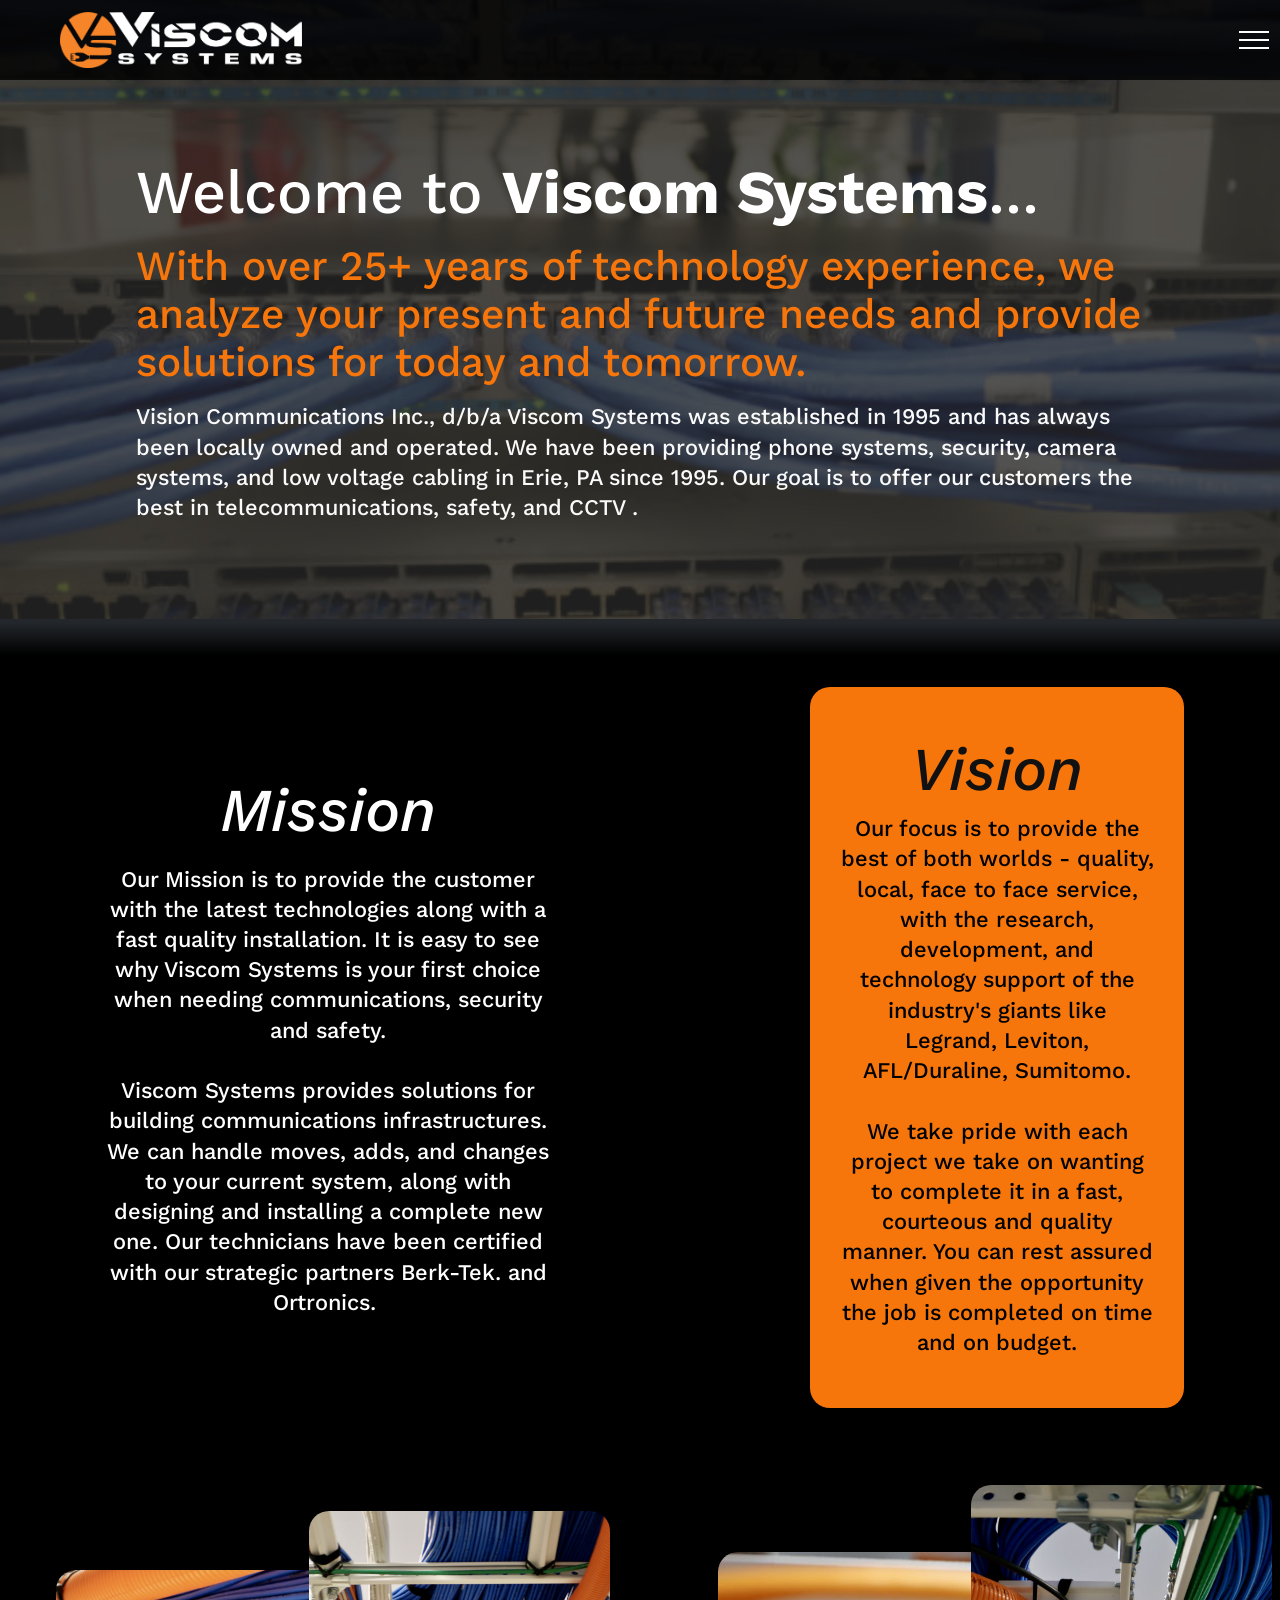
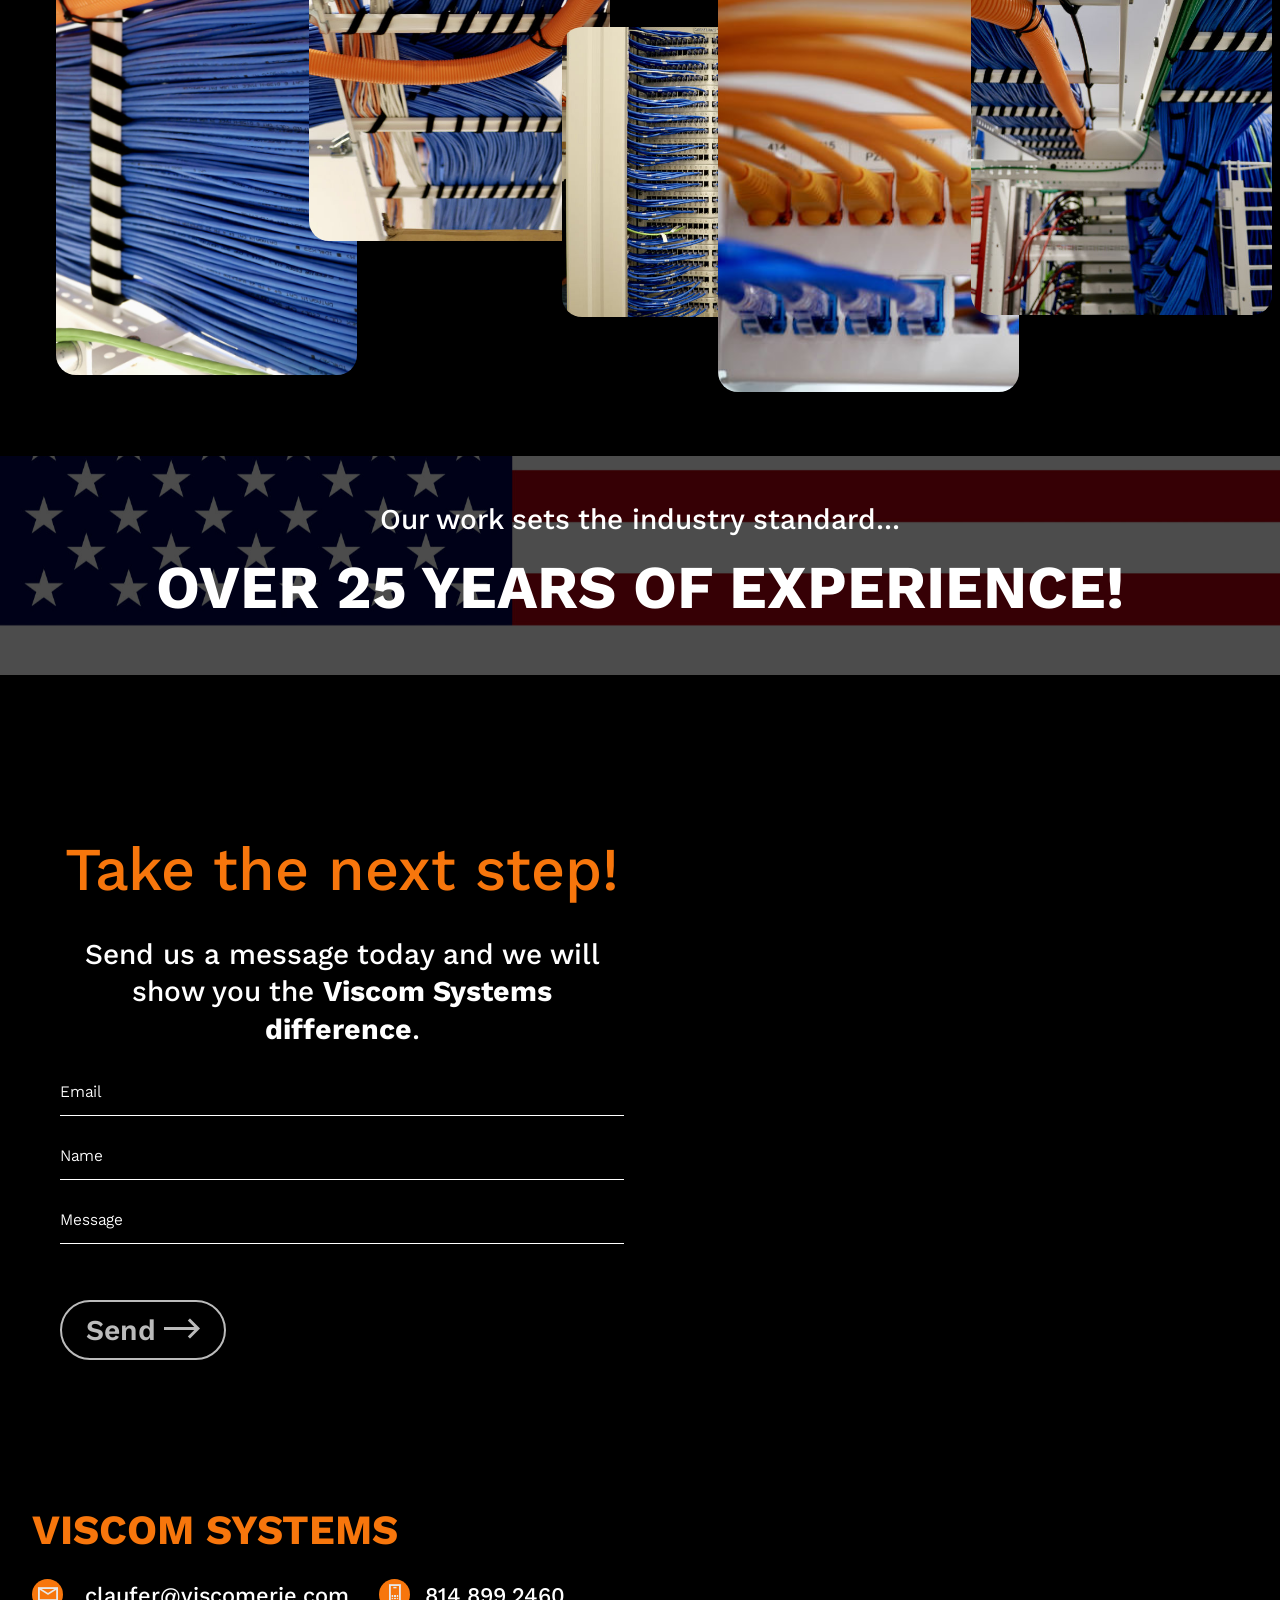
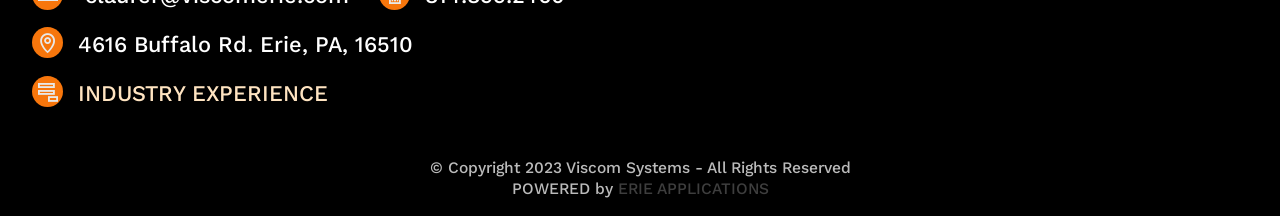
==== commit 748aa013: "create github pages" ====
--- a/index.html
+++ b/index.html
@@ -22,7 +22,7 @@
   <link rel="stylesheet" href="assets/theme/css/style.css">
   <link rel="preload" href="https://fonts.googleapis.com/css?family=Kantumruy+Pro:100,200,300,400,500,600,700,100i,200i,300i,400i,500i,600i,700i&display=swap" as="style" onload="this.onload=null;this.rel='stylesheet'">
   <noscript><link rel="stylesheet" href="https://fonts.googleapis.com/css?family=Kantumruy+Pro:100,200,300,400,500,600,700,100i,200i,300i,400i,500i,600i,700i&display=swap"></noscript>
-  <link rel="preload" as="style" href="assets/mobirise/css/mbr-additional.css?v=sfLa7q"><link rel="stylesheet" href="assets/mobirise/css/mbr-additional.css?v=sfLa7q" type="text/css">
+  <link rel="preload" as="style" href="assets/mobirise/css/mbr-additional.css?v=TCqHSC"><link rel="stylesheet" href="assets/mobirise/css/mbr-additional.css?v=TCqHSC" type="text/css">
 
   
   <style>
@@ -240,7 +240,7 @@
                 </div>
             </div>
             <div class="col-lg-6 mx-auto mbr-form form-wrap" data-form-type="formoid">
-                <form action="https://mobirise.eu/" method="POST" class="mbr-form form-with-styler" data-form-title="Form Name"><input type="hidden" name="email" data-form-email="true" value="G3fFiWp/ik+pYAsTxdfyMI5NMcxDFnRDHiCgLQZkgs45whc9rX6JxxmUnDhQhF5XR3DUEaYUhcC2zqMQ4PWo41F/CxlV5XdzJgpjkUVtSt/IAzaSg8vwbTA8lZyRqf6q.TIox8Iamqmkqdbdt68gCDp0z3MdmQ37gXIe+AKOQvlQrv8eXnXHmDYeNInTpwpcX1I675e/a7NpX59yd3BKf1dRTSg9O2Ze0fylKmdamb7oduWXJyhiJF4+Xcyj8nBCJ">
+                <form action="https://mobirise.eu/" method="POST" class="mbr-form form-with-styler" data-form-title="Form Name"><input type="hidden" name="email" data-form-email="true" value="S7EmD6PTLG0J/hB2TDNNIkVDpkX7NDCUMtq1/2QiAVCZ1wqBfiO/r+oWBL6Dt8/XIqTr5c85ctlcuifmZQkMayhmTIs1Q8miSGRCGG+l2L/kk1tfLf6by4ahhzrpbFRm.kJwVHNwul/jG6iIxBjZGNGjsAIT8bLcVVIgchXMW+LqlVG6tZGWZoM38l0t7ToI77I3VRVjtRfaGETCf7OLh+soWSUCzTu6dCDHeTciBOuNu6cxRDIbhPuycOsHwEEIY">
                     <div class="row">
                         <div hidden="hidden" data-form-alert="" class="alert alert-success col-12">Thanks, we will get back to you as soon as we can!</div>
                         <div hidden="hidden" data-form-alert-danger="" class="alert alert-danger col-12"> Oops...! some
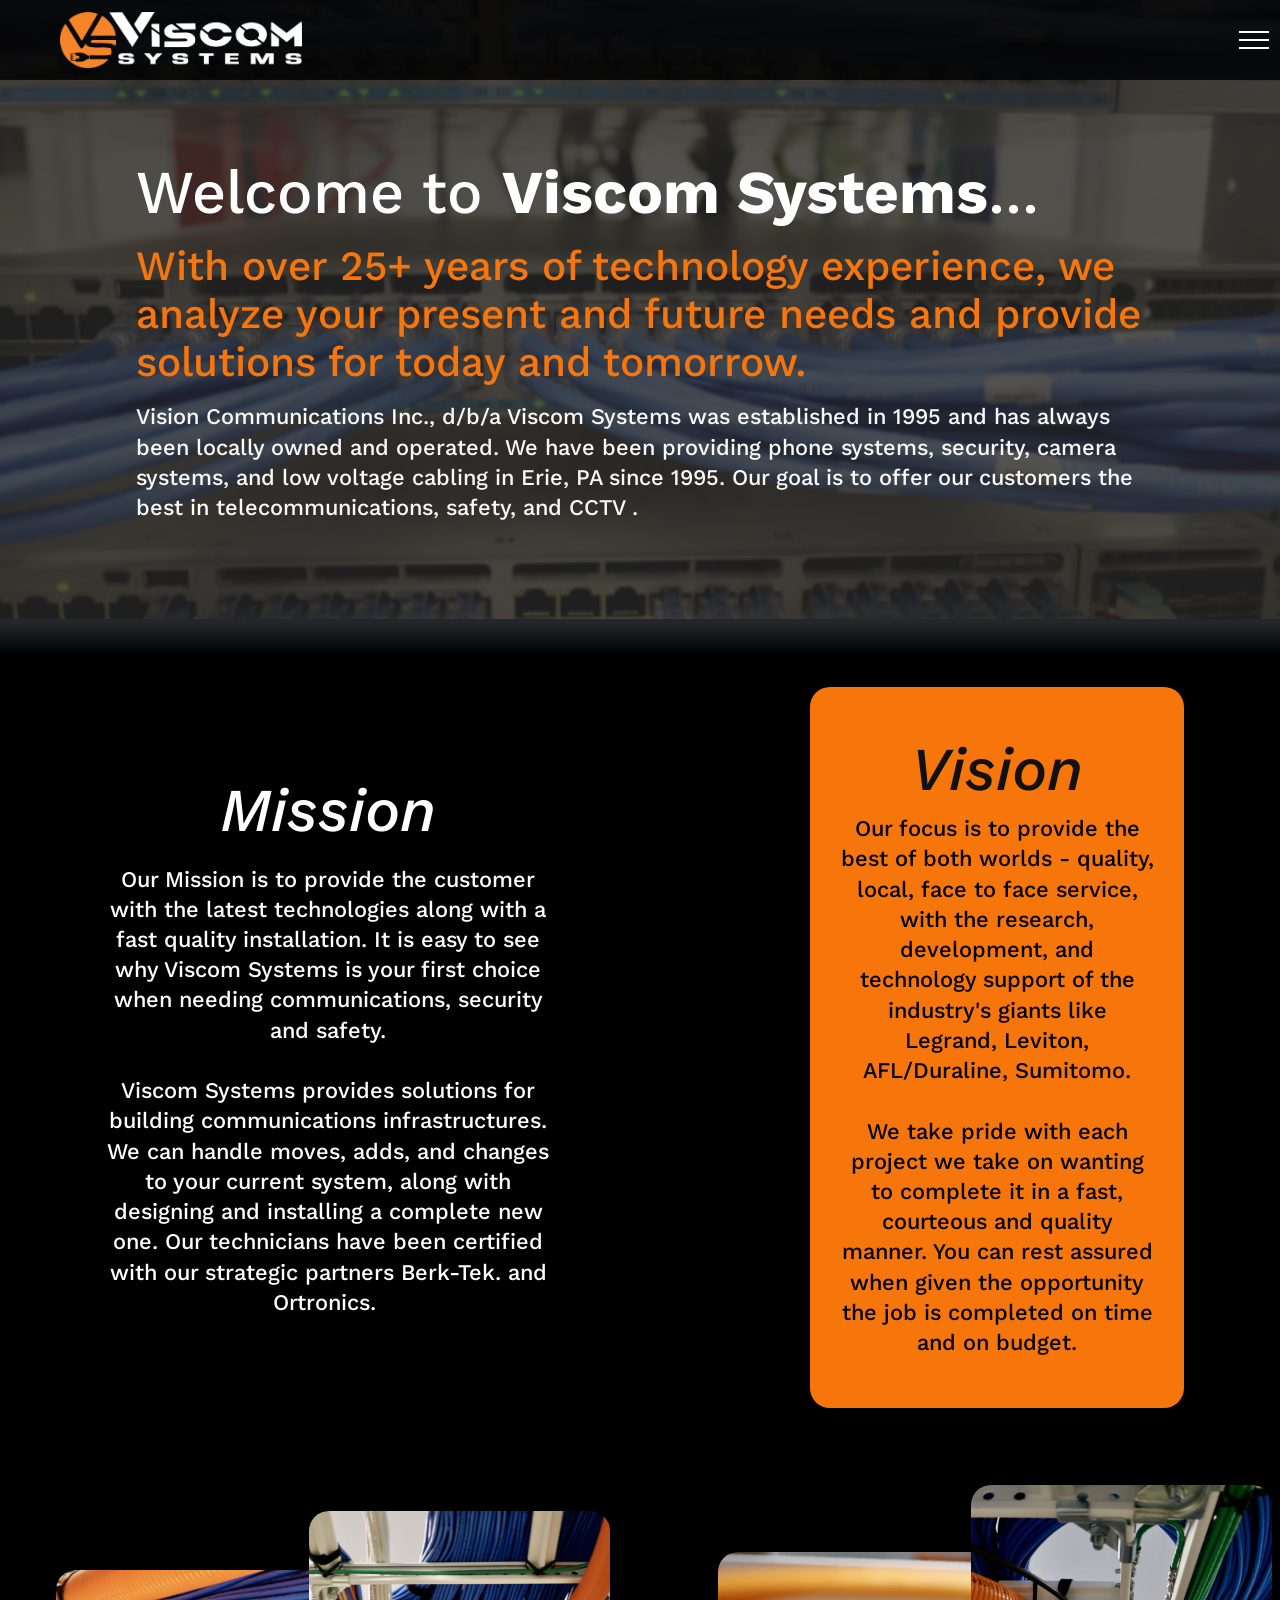
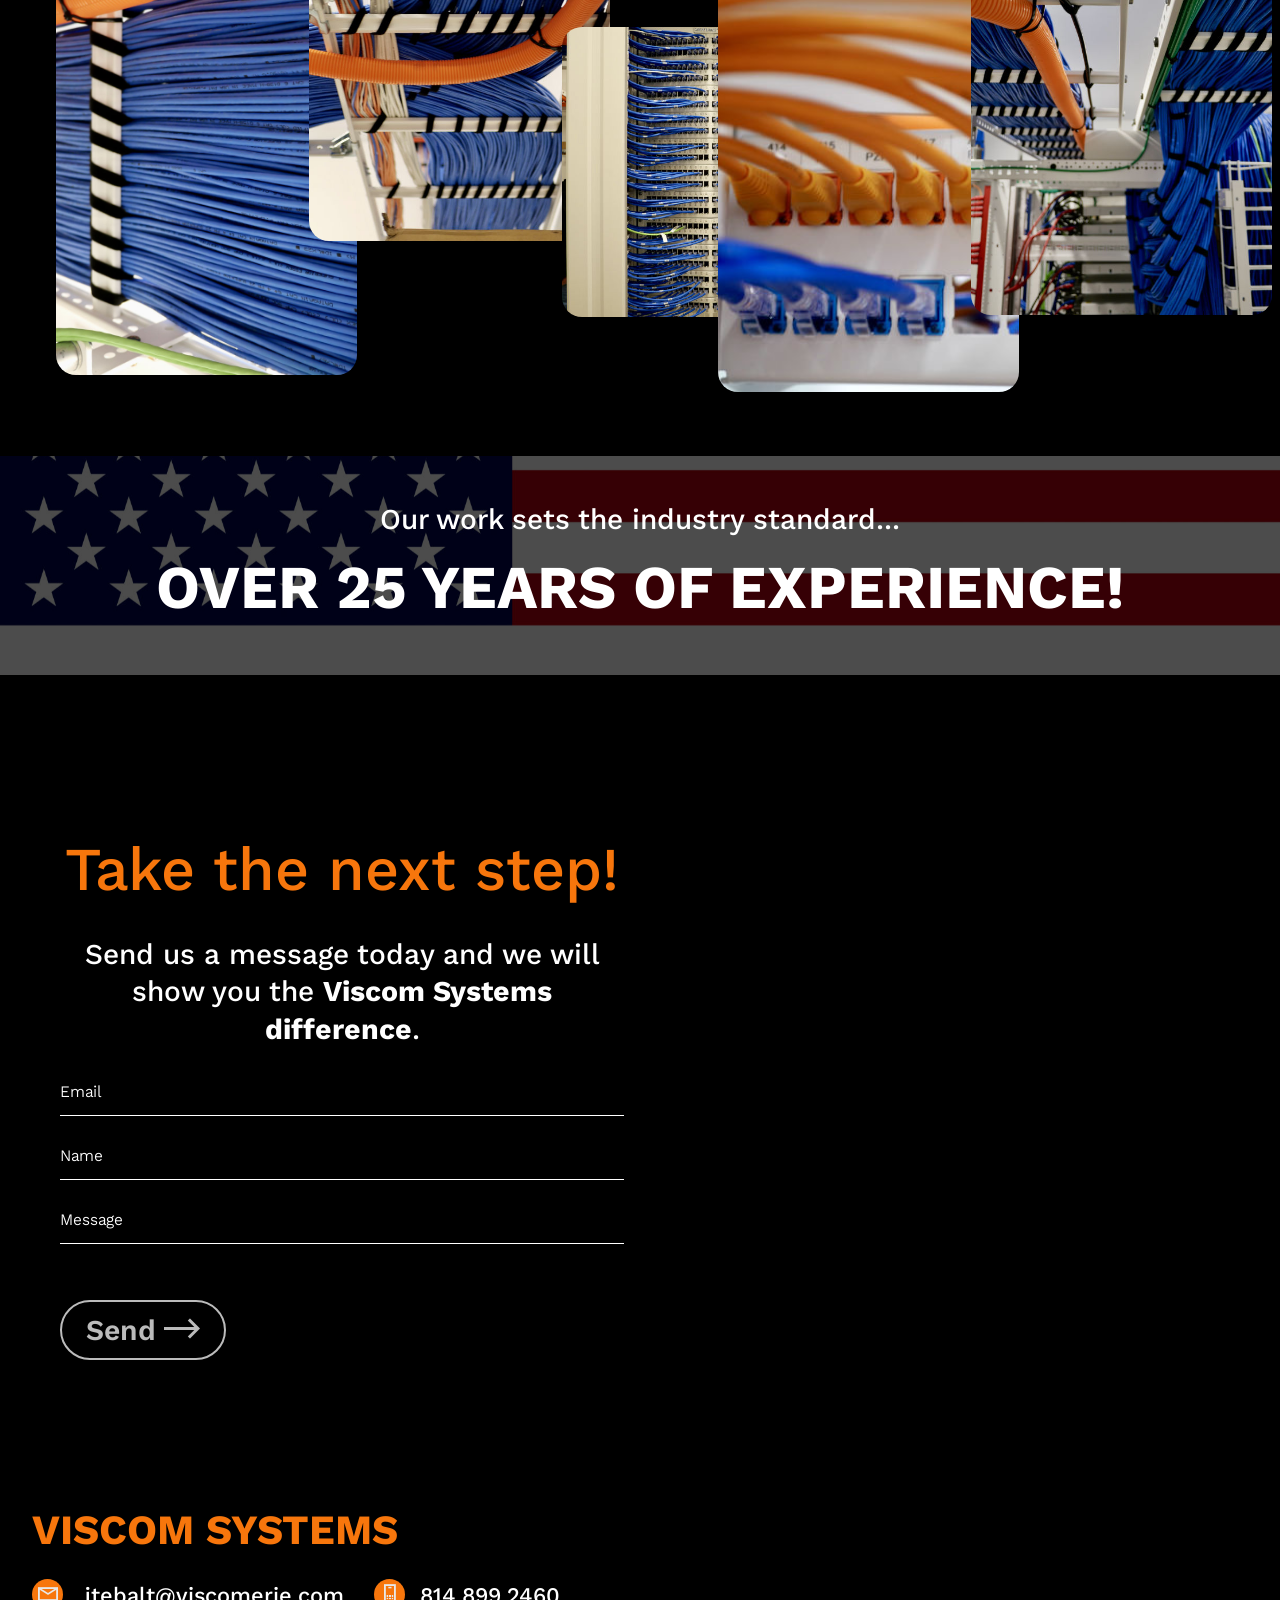
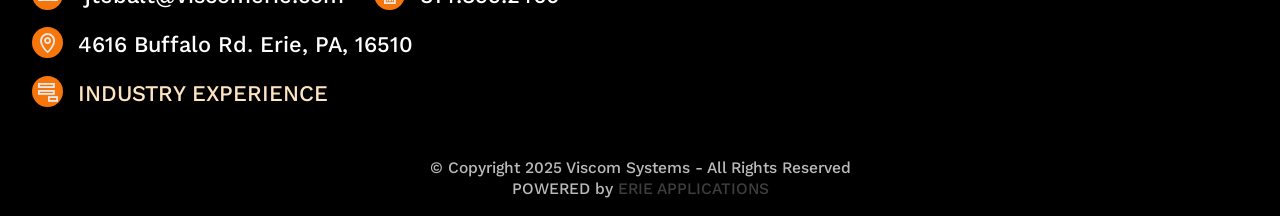
==== commit 981b988c: "create github pages" ====
--- a/index.html
+++ b/index.html
@@ -1,10 +1,10 @@
 <!DOCTYPE html>
 <html  >
 <head>
-  <!-- Site made with Mobirise Website Builder v6.0.1, https://mobirise.com -->
+  
   <meta charset="UTF-8">
   <meta http-equiv="X-UA-Compatible" content="IE=edge">
-  <meta name="generator" content="Mobirise v6.0.1, mobirise.com">
+  
   <meta name="viewport" content="width=device-width, initial-scale=1, minimum-scale=1">
   <link rel="shortcut icon" href="assets/images/faavicon-128x128-128x128.png" type="image/x-icon">
   <meta name="description" content="Vision Communications Inc., d/b/a - Viscom Systems was established in 1995 and has always been locally owned and operated. Our goal is to offer our customers the best in telecommunications, safety, security and surveillance services.">
@@ -12,17 +12,21 @@
   
   <title>Viscom Systems - HOME</title>
   <link rel="stylesheet" href="assets/web/assets/mobirise-icons2/mobirise2.css">
+  <link rel="stylesheet" href="assets/Material-Design-Icons/css/material.css">
+  <link rel="stylesheet" href="assets/FontAwesome/css/font-awesome.css">
   <link rel="stylesheet" href="assets/bootstrap/css/bootstrap.min.css">
   <link rel="stylesheet" href="assets/bootstrap/css/bootstrap-grid.min.css">
   <link rel="stylesheet" href="assets/bootstrap/css/bootstrap-reboot.min.css">
   <link rel="stylesheet" href="assets/parallax/jarallax.css">
   <link rel="stylesheet" href="assets/animatecss/animate.css">
+  <link rel="stylesheet" href="assets/popup-overlay-plugin/style.css">
   <link rel="stylesheet" href="assets/dropdown/css/style.css">
   <link rel="stylesheet" href="assets/socicon/css/styles.css">
   <link rel="stylesheet" href="assets/theme/css/style.css">
+  <link rel="stylesheet" href="assets/recaptcha.css">
   <link rel="preload" href="https://fonts.googleapis.com/css?family=Kantumruy+Pro:100,200,300,400,500,600,700,100i,200i,300i,400i,500i,600i,700i&display=swap" as="style" onload="this.onload=null;this.rel='stylesheet'">
   <noscript><link rel="stylesheet" href="https://fonts.googleapis.com/css?family=Kantumruy+Pro:100,200,300,400,500,600,700,100i,200i,300i,400i,500i,600i,700i&display=swap"></noscript>
-  <link rel="preload" as="style" href="assets/mobirise/css/mbr-additional.css?v=TCqHSC"><link rel="stylesheet" href="assets/mobirise/css/mbr-additional.css?v=TCqHSC" type="text/css">
+  <link rel="preload" as="style" href="assets/mobirise/css/mbr-additional.css?v=2ECpF9"><link rel="stylesheet" href="assets/mobirise/css/mbr-additional.css?v=2ECpF9" type="text/css">
 
   
   <style>
@@ -62,6 +66,7 @@
 
 </style>
   
+
 </head>
 <body>
 
@@ -103,7 +108,7 @@
                 <ul class="navbar-nav nav-dropdown" data-app-modern-menu="true"><li class="nav-item"><a class="nav-link link text-secondary display-4" href="StructuredCabling.html"><span class="mdi-action-settings-input-composite mbr-iconfont mbr-iconfont-btn" style="color: rgb(255, 255, 255);"></span>Structured Cabling</a>
                     </li>
                     <li class="nav-item"><a class="nav-link link text-secondary display-4" href="IT_Infrastructure.html"><span class="mdi-action-settings-input-antenna mbr-iconfont mbr-iconfont-btn" style="color: rgb(255, 255, 255);"></span>IT Infrastructure&nbsp;</a>
-                        </li><li class="nav-item"><a class="nav-link link text-secondary display-4" href="IT_Services.html"><span class="mdi-device-usb mbr-iconfont mbr-iconfont-btn" style="color: rgb(255, 255, 255);"></span>IT Services</a></li><li class="nav-item"><a class="nav-link link text-secondary display-4" href="Project_Management.html">Project Roll Outs</a></li><li class="nav-item"><a class="nav-link link text-secondary display-4" href="DAS.html"><span class="mdi-device-signal-wifi-1-bar mbr-iconfont mbr-iconfont-btn" style="color: rgb(255, 255, 255);"></span>DAS Solutions</a></li><li class="nav-item"><a class="nav-link link text-secondary display-4" href="Security_Systems.html"><span class="mdi-action-accessibility mbr-iconfont mbr-iconfont-btn" style="color: rgb(255, 255, 255);"></span>Security + Life Safety</a></li><li class="nav-item"><a class="nav-link link text-secondary display-4" href="SoundMasking_Paging.html"><span class="mdi-communication-ring-volume mbr-iconfont mbr-iconfont-btn" style="color: rgb(255, 255, 255);"></span>Sound Masking + Paging</a></li><li class="nav-item"><a class="nav-link link text-secondary display-4" href="Audio_Video.html"><span class="mdi-action-settings-remote mbr-iconfont mbr-iconfont-btn" style="color: rgb(255, 255, 255);"></span>AV Products</a></li>
+                        </li><li class="nav-item"><a class="nav-link link text-secondary display-4" href="IT_Services.html"><span class="mdi-device-usb mbr-iconfont mbr-iconfont-btn" style="color: rgb(255, 255, 255);"></span>IT Services</a></li><li class="nav-item"><a class="nav-link link text-secondary display-4" href="Project_Management.html"><span class="mobi-mbri mobi-mbri-numbered-list mbr-iconfont mbr-iconfont-btn" style="color: rgb(248, 247, 255);"></span>Project Roll Outs</a></li><li class="nav-item"><a class="nav-link link text-secondary display-4" href="DAS.html"><span class="mdi-device-signal-wifi-1-bar mbr-iconfont mbr-iconfont-btn" style="color: rgb(255, 255, 255);"></span>DAS Solutions</a></li><li class="nav-item"><a class="nav-link link text-secondary display-4" href="Security_Systems.html"><span class="mdi-action-accessibility mbr-iconfont mbr-iconfont-btn" style="color: rgb(255, 255, 255);"></span>Security + Life Safety</a></li><li class="nav-item"><a class="nav-link link text-secondary display-4" href="SoundMasking_Paging.html"><span class="mdi-communication-ring-volume mbr-iconfont mbr-iconfont-btn" style="color: rgb(255, 255, 255);"></span>Sound Masking + Paging</a></li><li class="nav-item"><a class="nav-link link text-secondary display-4" href="Audio_Video.html"><span class="mdi-action-settings-remote mbr-iconfont mbr-iconfont-btn" style="color: rgb(255, 255, 255);"></span>AV Products</a></li>
                     <li class="nav-item"><a class="nav-link link text-secondary display-4" href="Maintenance.html"><span class="mdi-action-alarm mbr-iconfont mbr-iconfont-btn" style="color: rgb(255, 255, 255);"></span>Maintenance + Service</a>
                     </li></ul>
                 
@@ -240,7 +245,7 @@
                 </div>
             </div>
             <div class="col-lg-6 mx-auto mbr-form form-wrap" data-form-type="formoid">
-                <form action="https://mobirise.eu/" method="POST" class="mbr-form form-with-styler" data-form-title="Form Name"><input type="hidden" name="email" data-form-email="true" value="S7EmD6PTLG0J/hB2TDNNIkVDpkX7NDCUMtq1/2QiAVCZ1wqBfiO/r+oWBL6Dt8/XIqTr5c85ctlcuifmZQkMayhmTIs1Q8miSGRCGG+l2L/kk1tfLf6by4ahhzrpbFRm.kJwVHNwul/jG6iIxBjZGNGjsAIT8bLcVVIgchXMW+LqlVG6tZGWZoM38l0t7ToI77I3VRVjtRfaGETCf7OLh+soWSUCzTu6dCDHeTciBOuNu6cxRDIbhPuycOsHwEEIY">
+                <form action="https://mobirise.eu/" method="POST" class="mbr-form form-with-styler" data-form-title="Form Name"><input type="hidden" name="email" data-form-email="true" value="ZUXgiJiPjV1JgDIKFF/mqYj1RmXaEBx8SeWT/3FxFvNxkUdBwt9FUhCmeIsVTb/KSCIPlxO6bYn+8S1wKPTPMWhBMuYmBNK/e0xX0vsZh3rFaByvPRWOkos+QTlqp5Gb.WDn3s/PHvkgjN12LSHjyrKQzxCHdJnriQ0z422zmHYbYoWa66aokYNNQv99NQTSJPIE16oC0tMvh90bVsELPaPxZgXfFbxbcEZrcyXJEcGP5lmQu6MF6VGNm36LJxzG9">
                     <div class="row">
                         <div hidden="hidden" data-form-alert="" class="alert alert-success col-12">Thanks, we will get back to you as soon as we can!</div>
                         <div hidden="hidden" data-form-alert-danger="" class="alert alert-danger col-12"> Oops...! some
@@ -286,7 +291,7 @@
                     VISCOM SYSTEMS</strong><br></h3>
                 <div class="soc-wrapper">
                     <p class="mbr-soc mbr-fonts-style display-7">
-                        <span class="mobi-mbri mobi-mbri-letter mbr-iconfont"></span><a href="mailto:cluafer@viscomerie.com" class="text-info">&nbsp;claufer@viscomerie.com</a></p>
+                        <span class="mobi-mbri mobi-mbri-letter mbr-iconfont"></span><a href="mailto:cluafer@viscomerie.com" class="text-info">&nbsp;jtebalt@viscomerie.com</a></p>
                     <p class="mbr-soc mbr-fonts-style display-7">
                         <span class="mobi-mbri mobi-mbri-mobile mbr-iconfont"></span><a href="tel:+1-814-899-2460" class="text-info" style="font-size: 1.4rem;">814.899.2460</a></p>
                     <p class="mbr-soc mbr-fonts-style display-7">
@@ -299,11 +304,13 @@
                 
             </div>
             <div class="col-12">
-                <p class="mbr-fonts-style copyright display-4">© Copyright 2023 Viscom Systems - All Rights Reserved<br>POWERED by <strong><a href="https://erieapps.com" class="text-danger">ERIE APPLICATIONS</a></strong></p>
-            </div>
-        </div>
-    </div>
-</section>
+                <p class="mbr-fonts-style copyright display-4">© Copyright 2025 Viscom Systems - All Rights Reserved<br>POWERED by <strong><a href="https://erieapps.com" class="text-danger">ERIE APPLICATIONS</a></strong></p>
+            </div>
+        </div>
+    </div>
+</section>
+
+
 
 
 <script src="assets/bootstrap/js/bootstrap.bundle.min.js"></script>
@@ -312,7 +319,7 @@
   <script src="assets/ytplayer/index.js"></script>
   <script src="assets/dropdown/js/navbar-dropdown.js"></script>
   <script src="assets/theme/js/script.js"></script>
-  <script src="assets/formoid/formoid.min.js"></script>
+  <script src="assets/formoid.min.js"></script>
   
   <script>
 const rightSlideInElements = document.querySelectorAll('.right-image-slide-in');
@@ -444,5 +451,6 @@
   
  <div id="scrollToTop" class="scrollToTop mbr-arrow-up"><a style="text-align: center;"><i class="mbr-arrow-up-icon mbr-arrow-up-icon-cm cm-icon cm-icon-smallarrow-up"></i></a></div>
     <input name="animation" type="hidden">
-  </body>
+  
+</body>
 </html>
--- a/assets/Material-Design-Icons/css/material.css
+++ b/assets/Material-Design-Icons/css/material.css
@@ -0,0 +1,2522 @@
+@font-face {
+  font-family: 'Material-Design-Icons';
+  src: url('../fonts/Material-Design-Icons.eot?3ocs8m');
+  src: url('../fonts/Material-Design-Icons.eot?#iefix3ocs8m') format('embedded-opentype'), url('../fonts/Material-Design-Icons.woff?3ocs8m') format('woff'), url('../fonts/Material-Design-Icons.ttf?3ocs8m') format('truetype'), url('../fonts/Material-Design-Icons.svg?3ocs8m#Material-Design-Icons') format('svg');
+  font-weight: normal;
+  font-style: normal;
+}
+[class^="mdi-"],
+[class*="mdi-"] {
+  speak: none;
+  display: inline-block;
+  font-style: normal;
+  font-variant:normal;
+  font-weight:normal;
+/*  font-size:24px;*/
+  line-height:1;
+  font-family:'Material-Design-Icons' !important;
+  text-rendering: auto;
+  
+  -webkit-font-smoothing: antialiased;
+  -moz-osx-font-smoothing: grayscale;
+  -webkit-transform: translate(0, 0);
+      -ms-transform: translate(0, 0);
+          transform: translate(0, 0);
+}
+[class^="mdi-"]:before,
+[class*="mdi-"]:before {
+  display: inline-block;
+  speak: none;
+  text-decoration: inherit;
+}
+[class^="mdi-"].pull-left,
+[class*="mdi-"].pull-left {
+  margin-right: .3em;
+}
+[class^="mdi-"].pull-right,
+[class*="mdi-"].pull-right {
+  margin-left: .3em;
+}
+[class^="mdi-"].mdi-lg:before,
+[class*="mdi-"].mdi-lg:before,
+[class^="mdi-"].mdi-lg:after,
+[class*="mdi-"].mdi-lg:after {
+  font-size: 1.33333333em;
+  line-height: 0.75em;
+  vertical-align: -15%;
+}
+[class^="mdi-"].mdi-2x:before,
+[class*="mdi-"].mdi-2x:before,
+[class^="mdi-"].mdi-2x:after,
+[class*="mdi-"].mdi-2x:after {
+  font-size: 2em;
+}
+[class^="mdi-"].mdi-3x:before,
+[class*="mdi-"].mdi-3x:before,
+[class^="mdi-"].mdi-3x:after,
+[class*="mdi-"].mdi-3x:after {
+  font-size: 3em;
+}
+[class^="mdi-"].mdi-4x:before,
+[class*="mdi-"].mdi-4x:before,
+[class^="mdi-"].mdi-4x:after,
+[class*="mdi-"].mdi-4x:after {
+  font-size: 4em;
+}
+[class^="mdi-"].mdi-5x:before,
+[class*="mdi-"].mdi-5x:before,
+[class^="mdi-"].mdi-5x:after,
+[class*="mdi-"].mdi-5x:after {
+  font-size: 5em;
+}
+[class^="mdi-device-signal-cellular-"]:after,
+[class^="mdi-device-battery-"]:after,
+[class^="mdi-device-battery-charging-"]:after,
+[class^="mdi-device-signal-cellular-connected-no-internet-"]:after,
+[class^="mdi-device-signal-wifi-"]:after,
+[class^="mdi-device-signal-wifi-statusbar-not-connected"]:after,
+.mdi-device-network-wifi:after {
+  opacity: .3;
+  position: absolute;
+  left: 0;
+  top: 0;
+  z-index: 1;
+  display: inline-block;
+  speak: none;
+  text-decoration: inherit;
+}
+[class^="mdi-device-signal-cellular-"]:after {
+  content: "\e758";
+}
+[class^="mdi-device-battery-"]:after {
+  content: "\e735";
+}
+[class^="mdi-device-battery-charging-"]:after {
+  content: "\e733";
+}
+[class^="mdi-device-signal-cellular-connected-no-internet-"]:after {
+  content: "\e75d";
+}
+[class^="mdi-device-signal-wifi-"]:after,
+.mdi-device-network-wifi:after {
+  content: "\e765";
+}
+[class^="mdi-device-signal-wifi-statusbasr-not-connected"]:after {
+  content: "\e8f7";
+}
+.mdi-device-signal-cellular-off:after,
+.mdi-device-signal-cellular-null:after,
+.mdi-device-signal-cellular-no-sim:after,
+.mdi-device-signal-wifi-off:after,
+.mdi-device-signal-wifi-4-bar:after,
+.mdi-device-signal-cellular-4-bar:after,
+.mdi-device-battery-alert:after,
+.mdi-device-signal-cellular-connected-no-internet-4-bar:after,
+.mdi-device-battery-std:after,
+.mdi-device-battery-full .mdi-device-battery-unknown:after {
+  content: "";
+}
+.mdi-fw {
+  width: 1.28571429em;
+  text-align: center;
+}
+.mdi-ul {
+  padding-left: 0;
+  margin-left: 2.14285714em;
+  list-style-type: none;
+}
+.mdi-ul > li {
+  position: relative;
+}
+.mdi-li {
+  position: absolute;
+  left: -2.14285714em;
+  width: 2.14285714em;
+  top: 0.14285714em;
+  text-align: center;
+}
+.mdi-li.mdi-lg {
+  left: -1.85714286em;
+}
+.mdi-border {
+  padding: .2em .25em .15em;
+  border: solid 0.08em #eeeeee;
+  border-radius: .1em;
+}
+.mdi-spin {
+  -webkit-animation: mdi-spin 2s infinite linear;
+  animation: mdi-spin 2s infinite linear;
+  -webkit-transform-origin: 50% 50%;
+  -ms-transform-origin: 50% 50%;
+      transform-origin: 50% 50%;
+}
+.mdi-pulse {
+  -webkit-animation: mdi-spin 1s steps(8) infinite;
+  animation: mdi-spin 1s steps(8) infinite;
+  -webkit-transform-origin: 50% 50%;
+  -ms-transform-origin: 50% 50%;
+      transform-origin: 50% 50%;
+}
+@-webkit-keyframes mdi-spin {
+  0% {
+    -webkit-transform: rotate(0deg);
+    transform: rotate(0deg);
+  }
+  100% {
+    -webkit-transform: rotate(359deg);
+    transform: rotate(359deg);
+  }
+}
+@keyframes mdi-spin {
+  0% {
+    -webkit-transform: rotate(0deg);
+    transform: rotate(0deg);
+  }
+  100% {
+    -webkit-transform: rotate(359deg);
+    transform: rotate(359deg);
+  }
+}
+.mdi-rotate-90 {
+  filter: progid:DXImageTransform.Microsoft.BasicImage(rotation=1);
+  -webkit-transform: rotate(90deg);
+  -ms-transform: rotate(90deg);
+  transform: rotate(90deg);
+}
+.mdi-rotate-180 {
+  filter: progid:DXImageTransform.Microsoft.BasicImage(rotation=2);
+  -webkit-transform: rotate(180deg);
+  -ms-transform: rotate(180deg);
+  transform: rotate(180deg);
+}
+.mdi-rotate-270 {
+  filter: progid:DXImageTransform.Microsoft.BasicImage(rotation=3);
+  -webkit-transform: rotate(270deg);
+  -ms-transform: rotate(270deg);
+  transform: rotate(270deg);
+}
+.mdi-flip-horizontal {
+  filter: progid:DXImageTransform.Microsoft.BasicImage(rotation=0, mirror=1);
+  -webkit-transform: scale(-1, 1);
+  -ms-transform: scale(-1, 1);
+  transform: scale(-1, 1);
+}
+.mdi-flip-vertical {
+  filter: progid:DXImageTransform.Microsoft.BasicImage(rotation=2, mirror=1);
+  -webkit-transform: scale(1, -1);
+  -ms-transform: scale(1, -1);
+  transform: scale(1, -1);
+}
+:root .mdi-rotate-90,
+:root .mdi-rotate-180,
+:root .mdi-rotate-270,
+:root .mdi-flip-horizontal,
+:root .mdi-flip-vertical {
+  -webkit-filter: none;
+          filter: none;
+}
+.mdi-stack {
+  position: relative;
+  display: inline-block;
+  width: 2em;
+  height: 2em;
+  line-height: 2em;
+  vertical-align: middle;
+}
+.mdi-stack-1x,
+.mdi-stack-2x {
+  position: absolute;
+  left: 0;
+  width: 100%;
+  text-align: center;
+}
+.mdi-stack-1x {
+  line-height: inherit;
+}
+.mdi-stack-2x {
+  font-size: 2em;
+}
+.mdi-inverse {
+  color: #ffffff;
+}
+/* Start Icons */
+.mdi-action-3d-rotation:before {
+  content: "\e600";
+}
+.mdi-action-accessibility:before {
+  content: "\e601";
+}
+.mdi-action-account-balance-wallet:before {
+  content: "\e602";
+}
+.mdi-action-account-balance:before {
+  content: "\e603";
+}
+.mdi-action-account-box:before {
+  content: "\e604";
+}
+.mdi-action-account-child:before {
+  content: "\e605";
+}
+.mdi-action-account-circle:before {
+  content: "\e606";
+}
+.mdi-action-add-shopping-cart:before {
+  content: "\e607";
+}
+.mdi-action-alarm-add:before {
+  content: "\e608";
+}
+.mdi-action-alarm-off:before {
+  content: "\e609";
+}
+.mdi-action-alarm-on:before {
+  content: "\e60a";
+}
+.mdi-action-alarm:before {
+  content: "\e60b";
+}
+.mdi-action-android:before {
+  content: "\e60c";
+}
+.mdi-action-announcement:before {
+  content: "\e60d";
+}
+.mdi-action-aspect-ratio:before {
+  content: "\e60e";
+}
+.mdi-action-assessment:before {
+  content: "\e60f";
+}
+.mdi-action-assignment-ind:before {
+  content: "\e610";
+}
+.mdi-action-assignment-late:before {
+  content: "\e611";
+}
+.mdi-action-assignment-return:before {
+  content: "\e612";
+}
+.mdi-action-assignment-returned:before {
+  content: "\e613";
+}
+.mdi-action-assignment-turned-in:before {
+  content: "\e614";
+}
+.mdi-action-assignment:before {
+  content: "\e615";
+}
+.mdi-action-autorenew:before {
+  content: "\e616";
+}
+.mdi-action-backup:before {
+  content: "\e617";
+}
+.mdi-action-book:before {
+  content: "\e618";
+}
+.mdi-action-bookmark-outline:before {
+  content: "\e619";
+}
+.mdi-action-bookmark:before {
+  content: "\e61a";
+}
+.mdi-action-bug-report:before {
+  content: "\e61b";
+}
+.mdi-action-cached:before {
+  content: "\e61c";
+}
+.mdi-action-check-circle:before {
+  content: "\e61d";
+}
+.mdi-action-class:before {
+  content: "\e61e";
+}
+.mdi-action-credit-card:before {
+  content: "\e61f";
+}
+.mdi-action-dashboard:before {
+  content: "\e620";
+}
+.mdi-action-delete:before {
+  content: "\e621";
+}
+.mdi-action-description:before {
+  content: "\e622";
+}
+.mdi-action-dns:before {
+  content: "\e623";
+}
+.mdi-action-done-all:before {
+  content: "\e624";
+}
+.mdi-action-done:before {
+  content: "\e625";
+}
+.mdi-action-event:before {
+  content: "\e626";
+}
+.mdi-action-exit-to-app:before {
+  content: "\e627";
+}
+.mdi-action-explore:before {
+  content: "\e628";
+}
+.mdi-action-extension:before {
+  content: "\e629";
+}
+.mdi-action-face-unlock:before {
+  content: "\e62a";
+}
+.mdi-action-favorite-outline:before {
+  content: "\e62b";
+}
+.mdi-action-favorite:before {
+  content: "\e62c";
+}
+.mdi-action-find-in-page:before {
+  content: "\e62d";
+}
+.mdi-action-find-replace:before {
+  content: "\e62e";
+}
+.mdi-action-flip-to-back:before {
+  content: "\e62f";
+}
+.mdi-action-flip-to-front:before {
+  content: "\e630";
+}
+.mdi-action-get-app:before {
+  content: "\e631";
+}
+.mdi-action-grade:before {
+  content: "\e632";
+}
+.mdi-action-group-work:before {
+  content: "\e633";
+}
+.mdi-action-help:before {
+  content: "\e634";
+}
+.mdi-action-highlight-remove:before {
+  content: "\e635";
+}
+.mdi-action-history:before {
+  content: "\e636";
+}
+.mdi-action-home:before {
+  content: "\e637";
+}
+.mdi-action-https:before {
+  content: "\e638";
+}
+.mdi-action-info-outline:before {
+  content: "\e639";
+}
+.mdi-action-info:before {
+  content: "\e63a";
+}
+.mdi-action-input:before {
+  content: "\e63b";
+}
+.mdi-action-invert-colors:before {
+  content: "\e63c";
+}
+.mdi-action-label-outline:before {
+  content: "\e63d";
+}
+.mdi-action-label:before {
+  content: "\e63e";
+}
+.mdi-action-language:before {
+  content: "\e63f";
+}
+.mdi-action-launch:before {
+  content: "\e640";
+}
+.mdi-action-list:before {
+  content: "\e641";
+}
+.mdi-action-lock-open:before {
+  content: "\e642";
+}
+.mdi-action-lock-outline:before {
+  content: "\e643";
+}
+.mdi-action-lock:before {
+  content: "\e644";
+}
+.mdi-action-loyalty:before {
+  content: "\e645";
+}
+.mdi-action-markunread-mailbox:before {
+  content: "\e646";
+}
+.mdi-action-note-add:before {
+  content: "\e647";
+}
+.mdi-action-open-in-browser:before {
+  content: "\e648";
+}
+.mdi-action-open-in-new:before {
+  content: "\e649";
+}
+.mdi-action-open-with:before {
+  content: "\e64a";
+}
+.mdi-action-pageview:before {
+  content: "\e64b";
+}
+.mdi-action-payment:before {
+  content: "\e64c";
+}
+.mdi-action-perm-camera-mic:before {
+  content: "\e64d";
+}
+.mdi-action-perm-contact-cal:before {
+  content: "\e64e";
+}
+.mdi-action-perm-data-setting:before {
+  content: "\e64f";
+}
+.mdi-action-perm-device-info:before {
+  content: "\e650";
+}
+.mdi-action-perm-identity:before {
+  content: "\e651";
+}
+.mdi-action-perm-media:before {
+  content: "\e652";
+}
+.mdi-action-perm-phone-msg:before {
+  content: "\e653";
+}
+.mdi-action-perm-scan-wifi:before {
+  content: "\e654";
+}
+.mdi-action-picture-in-picture:before {
+  content: "\e655";
+}
+.mdi-action-polymer:before {
+  content: "\e656";
+}
+.mdi-action-print:before {
+  content: "\e657";
+}
+.mdi-action-query-builder:before {
+  content: "\e658";
+}
+.mdi-action-question-answer:before {
+  content: "\e659";
+}
+.mdi-action-receipt:before {
+  content: "\e65a";
+}
+.mdi-action-redeem:before {
+  content: "\e65b";
+}
+.mdi-action-reorder:before {
+  content: "\e65c";
+}
+.mdi-action-report-problem:before {
+  content: "\e65d";
+}
+.mdi-action-restore:before {
+  content: "\e65e";
+}
+.mdi-action-room:before {
+  content: "\e65f";
+}
+.mdi-action-schedule:before {
+  content: "\e660";
+}
+.mdi-action-search:before {
+  content: "\e661";
+}
+.mdi-action-settings-applications:before {
+  content: "\e662";
+}
+.mdi-action-settings-backup-restore:before {
+  content: "\e663";
+}
+.mdi-action-settings-bluetooth:before {
+  content: "\e664";
+}
+.mdi-action-settings-cell:before {
+  content: "\e665";
+}
+.mdi-action-settings-display:before {
+  content: "\e666";
+}
+.mdi-action-settings-ethernet:before {
+  content: "\e667";
+}
+.mdi-action-settings-input-antenna:before {
+  content: "\e668";
+}
+.mdi-action-settings-input-component:before {
+  content: "\e669";
+}
+.mdi-action-settings-input-composite:before {
+  content: "\e66a";
+}
+.mdi-action-settings-input-hdmi:before {
+  content: "\e66b";
+}
+.mdi-action-settings-input-svideo:before {
+  content: "\e66c";
+}
+.mdi-action-settings-overscan:before {
+  content: "\e66d";
+}
+.mdi-action-settings-phone:before {
+  content: "\e66e";
+}
+.mdi-action-settings-power:before {
+  content: "\e66f";
+}
+.mdi-action-settings-remote:before {
+  content: "\e670";
+}
+.mdi-action-settings-voice:before {
+  content: "\e671";
+}
+.mdi-action-settings:before {
+  content: "\e672";
+}
+.mdi-action-shop-two:before {
+  content: "\e673";
+}
+.mdi-action-shop:before {
+  content: "\e674";
+}
+.mdi-action-shopping-basket:before {
+  content: "\e675";
+}
+.mdi-action-shopping-cart:before {
+  content: "\e676";
+}
+.mdi-action-speaker-notes:before {
+  content: "\e677";
+}
+.mdi-action-spellcheck:before {
+  content: "\e678";
+}
+.mdi-action-star-rate:before {
+  content: "\e679";
+}
+.mdi-action-stars:before {
+  content: "\e67a";
+}
+.mdi-action-store:before {
+  content: "\e67b";
+}
+.mdi-action-subject:before {
+  content: "\e67c";
+}
+.mdi-action-supervisor-account:before {
+  content: "\e67d";
+}
+.mdi-action-swap-horiz:before {
+  content: "\e67e";
+}
+.mdi-action-swap-vert-circle:before {
+  content: "\e67f";
+}
+.mdi-action-swap-vert:before {
+  content: "\e680";
+}
+.mdi-action-system-update-tv:before {
+  content: "\e681";
+}
+.mdi-action-tab-unselected:before {
+  content: "\e682";
+}
+.mdi-action-tab:before {
+  content: "\e683";
+}
+.mdi-action-theaters:before {
+  content: "\e684";
+}
+.mdi-action-thumb-down:before {
+  content: "\e685";
+}
+.mdi-action-thumb-up:before {
+  content: "\e686";
+}
+.mdi-action-thumbs-up-down:before {
+  content: "\e687";
+}
+.mdi-action-toc:before {
+  content: "\e688";
+}
+.mdi-action-today:before {
+  content: "\e689";
+}
+.mdi-action-track-changes:before {
+  content: "\e68a";
+}
+.mdi-action-translate:before {
+  content: "\e68b";
+}
+.mdi-action-trending-down:before {
+  content: "\e68c";
+}
+.mdi-action-trending-neutral:before {
+  content: "\e68d";
+}
+.mdi-action-trending-up:before {
+  content: "\e68e";
+}
+.mdi-action-turned-in-not:before {
+  content: "\e68f";
+}
+.mdi-action-turned-in:before {
+  content: "\e690";
+}
+.mdi-action-verified-user:before {
+  content: "\e691";
+}
+.mdi-action-view-agenda:before {
+  content: "\e692";
+}
+.mdi-action-view-array:before {
+  content: "\e693";
+}
+.mdi-action-view-carousel:before {
+  content: "\e694";
+}
+.mdi-action-view-column:before {
+  content: "\e695";
+}
+.mdi-action-view-day:before {
+  content: "\e696";
+}
+.mdi-action-view-headline:before {
+  content: "\e697";
+}
+.mdi-action-view-list:before {
+  content: "\e698";
+}
+.mdi-action-view-module:before {
+  content: "\e699";
+}
+.mdi-action-view-quilt:before {
+  content: "\e69a";
+}
+.mdi-action-view-stream:before {
+  content: "\e69b";
+}
+.mdi-action-view-week:before {
+  content: "\e69c";
+}
+.mdi-action-visibility-off:before {
+  content: "\e69d";
+}
+.mdi-action-visibility:before {
+  content: "\e69e";
+}
+.mdi-action-wallet-giftcard:before {
+  content: "\e69f";
+}
+.mdi-action-wallet-membership:before {
+  content: "\e6a0";
+}
+.mdi-action-wallet-travel:before {
+  content: "\e6a1";
+}
+.mdi-action-work:before {
+  content: "\e6a2";
+}
+.mdi-alert-error:before {
+  content: "\e6a3";
+}
+.mdi-alert-warning:before {
+  content: "\e6a4";
+}
+.mdi-av-album:before {
+  content: "\e6a5";
+}
+.mdi-av-closed-caption:before {
+  content: "\e6a6";
+}
+.mdi-av-equalizer:before {
+  content: "\e6a7";
+}
+.mdi-av-explicit:before {
+  content: "\e6a8";
+}
+.mdi-av-fast-forward:before {
+  content: "\e6a9";
+}
+.mdi-av-fast-rewind:before {
+  content: "\e6aa";
+}
+.mdi-av-games:before {
+  content: "\e6ab";
+}
+.mdi-av-hearing:before {
+  content: "\e6ac";
+}
+.mdi-av-high-quality:before {
+  content: "\e6ad";
+}
+.mdi-av-loop:before {
+  content: "\e6ae";
+}
+.mdi-av-mic-none:before {
+  content: "\e6af";
+}
+.mdi-av-mic-off:before {
+  content: "\e6b0";
+}
+.mdi-av-mic:before {
+  content: "\e6b1";
+}
+.mdi-av-movie:before {
+  content: "\e6b2";
+}
+.mdi-av-my-library-add:before {
+  content: "\e6b3";
+}
+.mdi-av-my-library-books:before {
+  content: "\e6b4";
+}
+.mdi-av-my-library-music:before {
+  content: "\e6b5";
+}
+.mdi-av-new-releases:before {
+  content: "\e6b6";
+}
+.mdi-av-not-interested:before {
+  content: "\e6b7";
+}
+.mdi-av-pause-circle-fill:before {
+  content: "\e6b8";
+}
+.mdi-av-pause-circle-outline:before {
+  content: "\e6b9";
+}
+.mdi-av-pause:before {
+  content: "\e6ba";
+}
+.mdi-av-play-arrow:before {
+  content: "\e6bb";
+}
+.mdi-av-play-circle-fill:before {
+  content: "\e6bc";
+}
+.mdi-av-play-circle-outline:before {
+  content: "\e6bd";
+}
+.mdi-av-play-shopping-bag:before {
+  content: "\e6be";
+}
+.mdi-av-playlist-add:before {
+  content: "\e6bf";
+}
+.mdi-av-queue-music:before {
+  content: "\e6c0";
+}
+.mdi-av-queue:before {
+  content: "\e6c1";
+}
+.mdi-av-radio:before {
+  content: "\e6c2";
+}
+.mdi-av-recent-actors:before {
+  content: "\e6c3";
+}
+.mdi-av-repeat-one:before {
+  content: "\e6c4";
+}
+.mdi-av-repeat:before {
+  content: "\e6c5";
+}
+.mdi-av-replay:before {
+  content: "\e6c6";
+}
+.mdi-av-shuffle:before {
+  content: "\e6c7";
+}
+.mdi-av-skip-next:before {
+  content: "\e6c8";
+}
+.mdi-av-skip-previous:before {
+  content: "\e6c9";
+}
+.mdi-av-snooze:before {
+  content: "\e6ca";
+}
+.mdi-av-stop:before {
+  content: "\e6cb";
+}
+.mdi-av-subtitles:before {
+  content: "\e6cc";
+}
+.mdi-av-surround-sound:before {
+  content: "\e6cd";
+}
+.mdi-av-timer:before {
+  content: "\e6ce";
+}
+.mdi-av-video-collection:before {
+  content: "\e6cf";
+}
+.mdi-av-videocam-off:before {
+  content: "\e6d0";
+}
+.mdi-av-videocam:before {
+  content: "\e6d1";
+}
+.mdi-av-volume-down:before {
+  content: "\e6d2";
+}
+.mdi-av-volume-mute:before {
+  content: "\e6d3";
+}
+.mdi-av-volume-off:before {
+  content: "\e6d4";
+}
+.mdi-av-volume-up:before {
+  content: "\e6d5";
+}
+.mdi-av-web:before {
+  content: "\e6d6";
+}
+.mdi-communication-business:before {
+  content: "\e6d7";
+}
+.mdi-communication-call-end:before {
+  content: "\e6d8";
+}
+.mdi-communication-call-made:before {
+  content: "\e6d9";
+}
+.mdi-communication-call-merge:before {
+  content: "\e6da";
+}
+.mdi-communication-call-missed:before {
+  content: "\e6db";
+}
+.mdi-communication-call-received:before {
+  content: "\e6dc";
+}
+.mdi-communication-call-split:before {
+  content: "\e6dd";
+}
+.mdi-communication-call:before {
+  content: "\e6de";
+}
+.mdi-communication-chat:before {
+  content: "\e6df";
+}
+.mdi-communication-clear-all:before {
+  content: "\e6e0";
+}
+.mdi-communication-comment:before {
+  content: "\e6e1";
+}
+.mdi-communication-contacts:before {
+  content: "\e6e2";
+}
+.mdi-communication-dialer-sip:before {
+  content: "\e6e3";
+}
+.mdi-communication-dialpad:before {
+  content: "\e6e4";
+}
+.mdi-communication-dnd-on:before {
+  content: "\e6e5";
+}
+.mdi-communication-email:before {
+  content: "\e6e6";
+}
+.mdi-communication-forum:before {
+  content: "\e6e7";
+}
+.mdi-communication-import-export:before {
+  content: "\e6e8";
+}
+.mdi-communication-invert-colors-off:before {
+  content: "\e6e9";
+}
+.mdi-communication-invert-colors-on:before {
+  content: "\e6ea";
+}
+.mdi-communication-live-help:before {
+  content: "\e6eb";
+}
+.mdi-communication-location-off:before {
+  content: "\e6ec";
+}
+.mdi-communication-location-on:before {
+  content: "\e6ed";
+}
+.mdi-communication-message:before {
+  content: "\e6ee";
+}
+.mdi-communication-messenger:before {
+  content: "\e6ef";
+}
+.mdi-communication-no-sim:before {
+  content: "\e6f0";
+}
+.mdi-communication-phone:before {
+  content: "\e6f1";
+}
+.mdi-communication-portable-wifi-off:before {
+  content: "\e6f2";
+}
+.mdi-communication-quick-contacts-dialer:before {
+  content: "\e6f3";
+}
+.mdi-communication-quick-contacts-mail:before {
+  content: "\e6f4";
+}
+.mdi-communication-ring-volume:before {
+  content: "\e6f5";
+}
+.mdi-communication-stay-current-landscape:before {
+  content: "\e6f6";
+}
+.mdi-communication-stay-current-portrait:before {
+  content: "\e6f7";
+}
+.mdi-communication-stay-primary-landscape:before {
+  content: "\e6f8";
+}
+.mdi-communication-stay-primary-portrait:before {
+  content: "\e6f9";
+}
+.mdi-communication-swap-calls:before {
+  content: "\e6fa";
+}
+.mdi-communication-textsms:before {
+  content: "\e6fb";
+}
+.mdi-communication-voicemail:before {
+  content: "\e6fc";
+}
+.mdi-communication-vpn-key:before {
+  content: "\e6fd";
+}
+.mdi-content-add-box:before {
+  content: "\e6fe";
+}
+.mdi-content-add-circle-outline:before {
+  content: "\e6ff";
+}
+.mdi-content-add-circle:before {
+  content: "\e700";
+}
+.mdi-content-add:before {
+  content: "\e701";
+}
+.mdi-content-archive:before {
+  content: "\e702";
+}
+.mdi-content-backspace:before {
+  content: "\e703";
+}
+.mdi-content-block:before {
+  content: "\e704";
+}
+.mdi-content-clear:before {
+  content: "\e705";
+}
+.mdi-content-content-copy:before {
+  content: "\e706";
+}
+.mdi-content-content-cut:before {
+  content: "\e707";
+}
+.mdi-content-content-paste:before {
+  content: "\e708";
+}
+.mdi-content-create:before {
+  content: "\e709";
+}
+.mdi-content-drafts:before {
+  content: "\e70a";
+}
+.mdi-content-filter-list:before {
+  content: "\e70b";
+}
+.mdi-content-flag:before {
+  content: "\e70c";
+}
+.mdi-content-forward:before {
+  content: "\e70d";
+}
+.mdi-content-gesture:before {
+  content: "\e70e";
+}
+.mdi-content-inbox:before {
+  content: "\e70f";
+}
+.mdi-content-link:before {
+  content: "\e710";
+}
+.mdi-content-mail:before {
+  content: "\e711";
+}
+.mdi-content-markunread:before {
+  content: "\e712";
+}
+.mdi-content-redo:before {
+  content: "\e713";
+}
+.mdi-content-remove-circle-outline:before {
+  content: "\e714";
+}
+.mdi-content-remove-circle:before {
+  content: "\e715";
+}
+.mdi-content-remove:before {
+  content: "\e716";
+}
+.mdi-content-reply-all:before {
+  content: "\e717";
+}
+.mdi-content-reply:before {
+  content: "\e718";
+}
+.mdi-content-report:before {
+  content: "\e719";
+}
+.mdi-content-save:before {
+  content: "\e71a";
+}
+.mdi-content-select-all:before {
+  content: "\e71b";
+}
+.mdi-content-send:before {
+  content: "\e71c";
+}
+.mdi-content-sort:before {
+  content: "\e71d";
+}
+.mdi-content-text-format:before {
+  content: "\e71e";
+}
+.mdi-content-undo:before {
+  content: "\e71f";
+}
+.mdi-editor-attach-file:before {
+  content: "\e776";
+}
+.mdi-editor-attach-money:before {
+  content: "\e777";
+}
+.mdi-editor-border-all:before {
+  content: "\e778";
+}
+.mdi-editor-border-bottom:before {
+  content: "\e779";
+}
+.mdi-editor-border-clear:before {
+  content: "\e77a";
+}
+.mdi-editor-border-color:before {
+  content: "\e77b";
+}
+.mdi-editor-border-horizontal:before {
+  content: "\e77c";
+}
+.mdi-editor-border-inner:before {
+  content: "\e77d";
+}
+.mdi-editor-border-left:before {
+  content: "\e77e";
+}
+.mdi-editor-border-outer:before {
+  content: "\e77f";
+}
+.mdi-editor-border-right:before {
+  content: "\e780";
+}
+.mdi-editor-border-style:before {
+  content: "\e781";
+}
+.mdi-editor-border-top:before {
+  content: "\e782";
+}
+.mdi-editor-border-vertical:before {
+  content: "\e783";
+}
+.mdi-editor-format-align-center:before {
+  content: "\e784";
+}
+.mdi-editor-format-align-justify:before {
+  content: "\e785";
+}
+.mdi-editor-format-align-left:before {
+  content: "\e786";
+}
+.mdi-editor-format-align-right:before {
+  content: "\e787";
+}
+.mdi-editor-format-bold:before {
+  content: "\e788";
+}
+.mdi-editor-format-clear:before {
+  content: "\e789";
+}
+.mdi-editor-format-color-fill:before {
+  content: "\e78a";
+}
+.mdi-editor-format-color-reset:before {
+  content: "\e78b";
+}
+.mdi-editor-format-color-text:before {
+  content: "\e78c";
+}
+.mdi-editor-format-indent-decrease:before {
+  content: "\e78d";
+}
+.mdi-editor-format-indent-increase:before {
+  content: "\e78e";
+}
+.mdi-editor-format-italic:before {
+  content: "\e78f";
+}
+.mdi-editor-format-line-spacing:before {
+  content: "\e790";
+}
+.mdi-editor-format-list-bulleted:before {
+  content: "\e791";
+}
+.mdi-editor-format-list-numbered:before {
+  content: "\e792";
+}
+.mdi-editor-format-paint:before {
+  content: "\e793";
+}
+.mdi-editor-format-quote:before {
+  content: "\e794";
+}
+.mdi-editor-format-size:before {
+  content: "\e795";
+}
+.mdi-editor-format-strikethrough:before {
+  content: "\e796";
+}
+.mdi-editor-format-textdirection-l-to-r:before {
+  content: "\e797";
+}
+.mdi-editor-format-textdirection-r-to-l:before {
+  content: "\e798";
+}
+.mdi-editor-format-underline:before {
+  content: "\e799";
+}
+.mdi-editor-functions:before {
+  content: "\e79a";
+}
+.mdi-editor-insert-chart:before {
+  content: "\e79b";
+}
+.mdi-editor-insert-comment:before {
+  content: "\e79c";
+}
+.mdi-editor-insert-drive-file:before {
+  content: "\e79d";
+}
+.mdi-editor-insert-emoticon:before {
+  content: "\e79e";
+}
+.mdi-editor-insert-invitation:before {
+  content: "\e79f";
+}
+.mdi-editor-insert-link:before {
+  content: "\e7a0";
+}
+.mdi-editor-insert-photo:before {
+  content: "\e7a1";
+}
+.mdi-editor-merge-type:before {
+  content: "\e7a2";
+}
+.mdi-editor-mode-comment:before {
+  content: "\e7a3";
+}
+.mdi-editor-mode-edit:before {
+  content: "\e7a4";
+}
+.mdi-editor-publish:before {
+  content: "\e7a5";
+}
+.mdi-editor-vertical-align-bottom:before {
+  content: "\e7a6";
+}
+.mdi-editor-vertical-align-center:before {
+  content: "\e7a7";
+}
+.mdi-editor-vertical-align-top:before {
+  content: "\e7a8";
+}
+.mdi-editor-wrap-text:before {
+  content: "\e7a9";
+}
+.mdi-file-attachment:before {
+  content: "\e7aa";
+}
+.mdi-file-cloud-circle:before {
+  content: "\e7ab";
+}
+.mdi-file-cloud-done:before {
+  content: "\e7ac";
+}
+.mdi-file-cloud-download:before {
+  content: "\e7ad";
+}
+.mdi-file-cloud-off:before {
+  content: "\e7ae";
+}
+.mdi-file-cloud-queue:before {
+  content: "\e7af";
+}
+.mdi-file-cloud-upload:before {
+  content: "\e7b0";
+}
+.mdi-file-cloud:before {
+  content: "\e7b1";
+}
+.mdi-file-file-download:before {
+  content: "\e7b2";
+}
+.mdi-file-file-upload:before {
+  content: "\e7b3";
+}
+.mdi-file-folder-open:before {
+  content: "\e7b4";
+}
+.mdi-file-folder-shared:before {
+  content: "\e7b5";
+}
+.mdi-file-folder:before {
+  content: "\e7b6";
+}
+.mdi-device-access-alarm:before {
+  content: "\e720";
+}
+.mdi-device-access-alarms:before {
+  content: "\e721";
+}
+.mdi-device-access-time:before {
+  content: "\e722";
+}
+.mdi-device-add-alarm:before {
+  content: "\e723";
+}
+.mdi-device-airplanemode-off:before {
+  content: "\e724";
+}
+.mdi-device-airplanemode-on:before {
+  content: "\e725";
+}
+.mdi-device-battery-20:before {
+  content: "\e726";
+}
+.mdi-device-battery-30:before {
+  content: "\e727";
+}
+.mdi-device-battery-50:before {
+  content: "\e728";
+}
+.mdi-device-battery-60:before {
+  content: "\e729";
+}
+.mdi-device-battery-80:before {
+  content: "\e72a";
+}
+.mdi-device-battery-90:before {
+  content: "\e72b";
+}
+.mdi-device-battery-alert:before {
+  content: "\e72c";
+}
+.mdi-device-battery-charging-20:before {
+  content: "\e72d";
+}
+.mdi-device-battery-charging-30:before {
+  content: "\e72e";
+}
+.mdi-device-battery-charging-50:before {
+  content: "\e72f";
+}
+.mdi-device-battery-charging-60:before {
+  content: "\e730";
+}
+.mdi-device-battery-charging-80:before {
+  content: "\e731";
+}
+.mdi-device-battery-charging-90:before {
+  content: "\e732";
+}
+.mdi-device-battery-charging-full:before {
+  content: "\e733";
+}
+.mdi-device-battery-full:before {
+  content: "\e734";
+}
+.mdi-device-battery-std:before {
+  content: "\e735";
+}
+.mdi-device-battery-unknown:before {
+  content: "\e736";
+}
+.mdi-device-bluetooth-connected:before {
+  content: "\e737";
+}
+.mdi-device-bluetooth-disabled:before {
+  content: "\e738";
+}
+.mdi-device-bluetooth-searching:before {
+  content: "\e739";
+}
+.mdi-device-bluetooth:before {
+  content: "\e73a";
+}
+.mdi-device-brightness-auto:before {
+  content: "\e73b";
+}
+.mdi-device-brightness-high:before {
+  content: "\e73c";
+}
+.mdi-device-brightness-low:before {
+  content: "\e73d";
+}
+.mdi-device-brightness-medium:before {
+  content: "\e73e";
+}
+.mdi-device-data-usage:before {
+  content: "\e73f";
+}
+.mdi-device-developer-mode:before {
+  content: "\e740";
+}
+.mdi-device-devices:before {
+  content: "\e741";
+}
+.mdi-device-dvr:before {
+  content: "\e742";
+}
+.mdi-device-gps-fixed:before {
+  content: "\e743";
+}
+.mdi-device-gps-not-fixed:before {
+  content: "\e744";
+}
+.mdi-device-gps-off:before {
+  content: "\e745";
+}
+.mdi-device-location-disabled:before {
+  content: "\e746";
+}
+.mdi-device-location-searching:before {
+  content: "\e747";
+}
+.mdi-device-multitrack-audio:before {
+  content: "\e748";
+}
+.mdi-device-network-cell:before {
+  content: "\e749";
+}
+.mdi-device-network-wifi:before {
+  content: "\e74a";
+}
+.mdi-device-nfc:before {
+  content: "\e74b";
+}
+.mdi-device-now-wallpaper:before {
+  content: "\e74c";
+}
+.mdi-device-now-widgets:before {
+  content: "\e74d";
+}
+.mdi-device-screen-lock-landscape:before {
+  content: "\e74e";
+}
+.mdi-device-screen-lock-portrait:before {
+  content: "\e74f";
+}
+.mdi-device-screen-lock-rotation:before {
+  content: "\e750";
+}
+.mdi-device-screen-rotation:before {
+  content: "\e751";
+}
+.mdi-device-sd-storage:before {
+  content: "\e752";
+}
+.mdi-device-settings-system-daydream:before {
+  content: "\e753";
+}
+.mdi-device-signal-cellular-0-bar:before {
+  content: "\e754";
+}
+.mdi-device-signal-cellular-1-bar:before {
+  content: "\e755";
+}
+.mdi-device-signal-cellular-2-bar:before {
+  content: "\e756";
+}
+.mdi-device-signal-cellular-3-bar:before {
+  content: "\e757";
+}
+.mdi-device-signal-cellular-4-bar:before {
+  content: "\e758";
+}
+.mdi-signal-wifi-statusbar-connected-no-internet-after:before {
+  content: "\e8f6";
+}
+.mdi-device-signal-cellular-connected-no-internet-0-bar:before {
+  content: "\e759";
+}
+.mdi-device-signal-cellular-connected-no-internet-1-bar:before {
+  content: "\e75a";
+}
+.mdi-device-signal-cellular-connected-no-internet-2-bar:before {
+  content: "\e75b";
+}
+.mdi-device-signal-cellular-connected-no-internet-3-bar:before {
+  content: "\e75c";
+}
+.mdi-device-signal-cellular-connected-no-internet-4-bar:before {
+  content: "\e75d";
+}
+.mdi-device-signal-cellular-no-sim:before {
+  content: "\e75e";
+}
+.mdi-device-signal-cellular-null:before {
+  content: "\e75f";
+}
+.mdi-device-signal-cellular-off:before {
+  content: "\e760";
+}
+.mdi-device-signal-wifi-0-bar:before {
+  content: "\e761";
+}
+.mdi-device-signal-wifi-1-bar:before {
+  content: "\e762";
+}
+.mdi-device-signal-wifi-2-bar:before {
+  content: "\e763";
+}
+.mdi-device-signal-wifi-3-bar:before {
+  content: "\e764";
+}
+.mdi-device-signal-wifi-4-bar:before {
+  content: "\e765";
+}
+.mdi-device-signal-wifi-off:before {
+  content: "\e766";
+}
+.mdi-device-signal-wifi-statusbar-1-bar:before {
+  content: "\e767";
+}
+.mdi-device-signal-wifi-statusbar-2-bar:before {
+  content: "\e768";
+}
+.mdi-device-signal-wifi-statusbar-3-bar:before {
+  content: "\e769";
+}
+.mdi-device-signal-wifi-statusbar-4-bar:before {
+  content: "\e76a";
+}
+.mdi-device-signal-wifi-statusbar-connected-no-internet-:before {
+  content: "\e76b";
+}
+.mdi-device-signal-wifi-statusbar-connected-no-internet:before {
+  content: "\e76f";
+}
+.mdi-device-signal-wifi-statusbar-connected-no-internet-2:before {
+  content: "\e76c";
+}
+.mdi-device-signal-wifi-statusbar-connected-no-internet-3:before {
+  content: "\e76d";
+}
+.mdi-device-signal-wifi-statusbar-connected-no-internet-4:before {
+  content: "\e76e";
+}
+.mdi-signal-wifi-statusbar-not-connected-after:before {
+  content: "\e8f7";
+}
+.mdi-device-signal-wifi-statusbar-not-connected:before {
+  content: "\e770";
+}
+.mdi-device-signal-wifi-statusbar-null:before {
+  content: "\e771";
+}
+.mdi-device-storage:before {
+  content: "\e772";
+}
+.mdi-device-usb:before {
+  content: "\e773";
+}
+.mdi-device-wifi-lock:before {
+  content: "\e774";
+}
+.mdi-device-wifi-tethering:before {
+  content: "\e775";
+}
+.mdi-hardware-cast-connected:before {
+  content: "\e7b7";
+}
+.mdi-hardware-cast:before {
+  content: "\e7b8";
+}
+.mdi-hardware-computer:before {
+  content: "\e7b9";
+}
+.mdi-hardware-desktop-mac:before {
+  content: "\e7ba";
+}
+.mdi-hardware-desktop-windows:before {
+  content: "\e7bb";
+}
+.mdi-hardware-dock:before {
+  content: "\e7bc";
+}
+.mdi-hardware-gamepad:before {
+  content: "\e7bd";
+}
+.mdi-hardware-headset-mic:before {
+  content: "\e7be";
+}
+.mdi-hardware-headset:before {
+  content: "\e7bf";
+}
+.mdi-hardware-keyboard-alt:before {
+  content: "\e7c0";
+}
+.mdi-hardware-keyboard-arrow-down:before {
+  content: "\e7c1";
+}
+.mdi-hardware-keyboard-arrow-left:before {
+  content: "\e7c2";
+}
+.mdi-hardware-keyboard-arrow-right:before {
+  content: "\e7c3";
+}
+.mdi-hardware-keyboard-arrow-up:before {
+  content: "\e7c4";
+}
+.mdi-hardware-keyboard-backspace:before {
+  content: "\e7c5";
+}
+.mdi-hardware-keyboard-capslock:before {
+  content: "\e7c6";
+}
+.mdi-hardware-keyboard-control:before {
+  content: "\e7c7";
+}
+.mdi-hardware-keyboard-hide:before {
+  content: "\e7c8";
+}
+.mdi-hardware-keyboard-return:before {
+  content: "\e7c9";
+}
+.mdi-hardware-keyboard-tab:before {
+  content: "\e7ca";
+}
+.mdi-hardware-keyboard-voice:before {
+  content: "\e7cb";
+}
+.mdi-hardware-keyboard:before {
+  content: "\e7cc";
+}
+.mdi-hardware-laptop-chromebook:before {
+  content: "\e7cd";
+}
+.mdi-hardware-laptop-mac:before {
+  content: "\e7ce";
+}
+.mdi-hardware-laptop-windows:before {
+  content: "\e7cf";
+}
+.mdi-hardware-laptop:before {
+  content: "\e7d0";
+}
+.mdi-hardware-memory:before {
+  content: "\e7d1";
+}
+.mdi-hardware-mouse:before {
+  content: "\e7d2";
+}
+.mdi-hardware-phone-android:before {
+  content: "\e7d3";
+}
+.mdi-hardware-phone-iphone:before {
+  content: "\e7d4";
+}
+.mdi-hardware-phonelink-off:before {
+  content: "\e7d5";
+}
+.mdi-hardware-phonelink:before {
+  content: "\e7d6";
+}
+.mdi-hardware-security:before {
+  content: "\e7d7";
+}
+.mdi-hardware-sim-card:before {
+  content: "\e7d8";
+}
+.mdi-hardware-smartphone:before {
+  content: "\e7d9";
+}
+.mdi-hardware-speaker:before {
+  content: "\e7da";
+}
+.mdi-hardware-tablet-android:before {
+  content: "\e7db";
+}
+.mdi-hardware-tablet-mac:before {
+  content: "\e7dc";
+}
+.mdi-hardware-tablet:before {
+  content: "\e7dd";
+}
+.mdi-hardware-tv:before {
+  content: "\e7de";
+}
+.mdi-hardware-watch:before {
+  content: "\e7df";
+}
+.mdi-image-add-to-photos:before {
+  content: "\e7e0";
+}
+.mdi-image-adjust:before {
+  content: "\e7e1";
+}
+.mdi-image-assistant-photo:before {
+  content: "\e7e2";
+}
+.mdi-image-audiotrack:before {
+  content: "\e7e3";
+}
+.mdi-image-blur-circular:before {
+  content: "\e7e4";
+}
+.mdi-image-blur-linear:before {
+  content: "\e7e5";
+}
+.mdi-image-blur-off:before {
+  content: "\e7e6";
+}
+.mdi-image-blur-on:before {
+  content: "\e7e7";
+}
+.mdi-image-brightness-1:before {
+  content: "\e7e8";
+}
+.mdi-image-brightness-2:before {
+  content: "\e7e9";
+}
+.mdi-image-brightness-3:before {
+  content: "\e7ea";
+}
+.mdi-image-brightness-4:before {
+  content: "\e7eb";
+}
+.mdi-image-brightness-5:before {
+  content: "\e7ec";
+}
+.mdi-image-brightness-6:before {
+  content: "\e7ed";
+}
+.mdi-image-brightness-7:before {
+  content: "\e7ee";
+}
+.mdi-image-brush:before {
+  content: "\e7ef";
+}
+.mdi-image-camera-alt:before {
+  content: "\e7f0";
+}
+.mdi-image-camera-front:before {
+  content: "\e7f1";
+}
+.mdi-image-camera-rear:before {
+  content: "\e7f2";
+}
+.mdi-image-camera-roll:before {
+  content: "\e7f3";
+}
+.mdi-image-camera:before {
+  content: "\e7f4";
+}
+.mdi-image-center-focus-strong:before {
+  content: "\e7f5";
+}
+.mdi-image-center-focus-weak:before {
+  content: "\e7f6";
+}
+.mdi-image-collections:before {
+  content: "\e7f7";
+}
+.mdi-image-color-lens:before {
+  content: "\e7f8";
+}
+.mdi-image-colorize:before {
+  content: "\e7f9";
+}
+.mdi-image-compare:before {
+  content: "\e7fa";
+}
+.mdi-image-control-point-duplicate:before {
+  content: "\e7fb";
+}
+.mdi-image-control-point:before {
+  content: "\e7fc";
+}
+.mdi-image-crop-3-2:before {
+  content: "\e7fd";
+}
+.mdi-image-crop-5-4:before {
+  content: "\e7fe";
+}
+.mdi-image-crop-7-5:before {
+  content: "\e7ff";
+}
+.mdi-image-crop-16-9:before {
+  content: "\e800";
+}
+.mdi-image-crop-din:before {
+  content: "\e801";
+}
+.mdi-image-crop-free:before {
+  content: "\e802";
+}
+.mdi-image-crop-landscape:before {
+  content: "\e803";
+}
+.mdi-image-crop-original:before {
+  content: "\e804";
+}
+.mdi-image-crop-portrait:before {
+  content: "\e805";
+}
+.mdi-image-crop-square:before {
+  content: "\e806";
+}
+.mdi-image-crop:before {
+  content: "\e807";
+}
+.mdi-image-dehaze:before {
+  content: "\e808";
+}
+.mdi-image-details:before {
+  content: "\e809";
+}
+.mdi-image-edit:before {
+  content: "\e80a";
+}
+.mdi-image-exposure-minus-1:before {
+  content: "\e80b";
+}
+.mdi-image-exposure-minus-2:before {
+  content: "\e80c";
+}
+.mdi-image-exposure-plus-1:before {
+  content: "\e80d";
+}
+.mdi-image-exposure-plus-2:before {
+  content: "\e80e";
+}
+.mdi-image-exposure-zero:before {
+  content: "\e80f";
+}
+.mdi-image-exposure:before {
+  content: "\e810";
+}
+.mdi-image-filter-1:before {
+  content: "\e811";
+}
+.mdi-image-filter-2:before {
+  content: "\e812";
+}
+.mdi-image-filter-3:before {
+  content: "\e813";
+}
+.mdi-image-filter-4:before {
+  content: "\e814";
+}
+.mdi-image-filter-5:before {
+  content: "\e815";
+}
+.mdi-image-filter-6:before {
+  content: "\e816";
+}
+.mdi-image-filter-7:before {
+  content: "\e817";
+}
+.mdi-image-filter-8:before {
+  content: "\e818";
+}
+.mdi-image-filter-9-plus:before {
+  content: "\e819";
+}
+.mdi-image-filter-9:before {
+  content: "\e81a";
+}
+.mdi-image-filter-b-and-w:before {
+  content: "\e81b";
+}
+.mdi-image-filter-center-focus:before {
+  content: "\e81c";
+}
+.mdi-image-filter-drama:before {
+  content: "\e81d";
+}
+.mdi-image-filter-frames:before {
+  content: "\e81e";
+}
+.mdi-image-filter-hdr:before {
+  content: "\e81f";
+}
+.mdi-image-filter-none:before {
+  content: "\e820";
+}
+.mdi-image-filter-tilt-shift:before {
+  content: "\e821";
+}
+.mdi-image-filter-vintage:before {
+  content: "\e822";
+}
+.mdi-image-filter:before {
+  content: "\e823";
+}
+.mdi-image-flare:before {
+  content: "\e824";
+}
+.mdi-image-flash-auto:before {
+  content: "\e825";
+}
+.mdi-image-flash-off:before {
+  content: "\e826";
+}
+.mdi-image-flash-on:before {
+  content: "\e827";
+}
+.mdi-image-flip:before {
+  content: "\e828";
+}
+.mdi-image-gradient:before {
+  content: "\e829";
+}
+.mdi-image-grain:before {
+  content: "\e82a";
+}
+.mdi-image-grid-off:before {
+  content: "\e82b";
+}
+.mdi-image-grid-on:before {
+  content: "\e82c";
+}
+.mdi-image-hdr-off:before {
+  content: "\e82d";
+}
+.mdi-image-hdr-on:before {
+  content: "\e82e";
+}
+.mdi-image-hdr-strong:before {
+  content: "\e82f";
+}
+.mdi-image-hdr-weak:before {
+  content: "\e830";
+}
+.mdi-image-healing:before {
+  content: "\e831";
+}
+.mdi-image-image-aspect-ratio:before {
+  content: "\e832";
+}
+.mdi-image-image:before {
+  content: "\e833";
+}
+.mdi-image-iso:before {
+  content: "\e834";
+}
+.mdi-image-landscape:before {
+  content: "\e835";
+}
+.mdi-image-leak-add:before {
+  content: "\e836";
+}
+.mdi-image-leak-remove:before {
+  content: "\e837";
+}
+.mdi-image-lens:before {
+  content: "\e838";
+}
+.mdi-image-looks-3:before {
+  content: "\e839";
+}
+.mdi-image-looks-4:before {
+  content: "\e83a";
+}
+.mdi-image-looks-5:before {
+  content: "\e83b";
+}
+.mdi-image-looks-6:before {
+  content: "\e83c";
+}
+.mdi-image-looks-one:before {
+  content: "\e83d";
+}
+.mdi-image-looks-two:before {
+  content: "\e83e";
+}
+.mdi-image-looks:before {
+  content: "\e83f";
+}
+.mdi-image-loupe:before {
+  content: "\e840";
+}
+.mdi-image-movie-creation:before {
+  content: "\e841";
+}
+.mdi-image-nature-people:before {
+  content: "\e842";
+}
+.mdi-image-nature:before {
+  content: "\e843";
+}
+.mdi-image-navigate-before:before {
+  content: "\e844";
+}
+.mdi-image-navigate-next:before {
+  content: "\e845";
+}
+.mdi-image-palette:before {
+  content: "\e846";
+}
+.mdi-image-panorama-fisheye:before {
+  content: "\e847";
+}
+.mdi-image-panorama-horizontal:before {
+  content: "\e848";
+}
+.mdi-image-panorama-vertical:before {
+  content: "\e849";
+}
+.mdi-image-panorama-wide-angle:before {
+  content: "\e84a";
+}
+.mdi-image-panorama:before {
+  content: "\e84b";
+}
+.mdi-image-photo-album:before {
+  content: "\e84c";
+}
+.mdi-image-photo-camera:before {
+  content: "\e84d";
+}
+.mdi-image-photo-library:before {
+  content: "\e84e";
+}
+.mdi-image-photo:before {
+  content: "\e84f";
+}
+.mdi-image-portrait:before {
+  content: "\e850";
+}
+.mdi-image-remove-red-eye:before {
+  content: "\e851";
+}
+.mdi-image-rotate-left:before {
+  content: "\e852";
+}
+.mdi-image-rotate-right:before {
+  content: "\e853";
+}
+.mdi-image-slideshow:before {
+  content: "\e854";
+}
+.mdi-image-straighten:before {
+  content: "\e855";
+}
+.mdi-image-style:before {
+  content: "\e856";
+}
+.mdi-image-switch-camera:before {
+  content: "\e857";
+}
+.mdi-image-switch-video:before {
+  content: "\e858";
+}
+.mdi-image-tag-faces:before {
+  content: "\e859";
+}
+.mdi-image-texture:before {
+  content: "\e85a";
+}
+.mdi-image-timelapse:before {
+  content: "\e85b";
+}
+.mdi-image-timer-3:before {
+  content: "\e85c";
+}
+.mdi-image-timer-10:before {
+  content: "\e85d";
+}
+.mdi-image-timer-auto:before {
+  content: "\e85e";
+}
+.mdi-image-timer-off:before {
+  content: "\e85f";
+}
+.mdi-image-timer:before {
+  content: "\e860";
+}
+.mdi-image-tonality:before {
+  content: "\e861";
+}
+.mdi-image-transform:before {
+  content: "\e862";
+}
+.mdi-image-tune:before {
+  content: "\e863";
+}
+.mdi-image-wb-auto:before {
+  content: "\e864";
+}
+.mdi-image-wb-cloudy:before {
+  content: "\e865";
+}
+.mdi-image-wb-incandescent:before {
+  content: "\e866";
+}
+.mdi-image-wb-irradescent:before {
+  content: "\e867";
+}
+.mdi-image-wb-sunny:before {
+  content: "\e868";
+}
+.mdi-maps-beenhere:before {
+  content: "\e869";
+}
+.mdi-maps-directions-bike:before {
+  content: "\e86a";
+}
+.mdi-maps-directions-bus:before {
+  content: "\e86b";
+}
+.mdi-maps-directions-car:before {
+  content: "\e86c";
+}
+.mdi-maps-directions-ferry:before {
+  content: "\e86d";
+}
+.mdi-maps-directions-subway:before {
+  content: "\e86e";
+}
+.mdi-maps-directions-train:before {
+  content: "\e86f";
+}
+.mdi-maps-directions-transit:before {
+  content: "\e870";
+}
+.mdi-maps-directions-walk:before {
+  content: "\e871";
+}
+.mdi-maps-directions:before {
+  content: "\e872";
+}
+.mdi-maps-flight:before {
+  content: "\e873";
+}
+.mdi-maps-hotel:before {
+  content: "\e874";
+}
+.mdi-maps-layers-clear:before {
+  content: "\e875";
+}
+.mdi-maps-layers:before {
+  content: "\e876";
+}
+.mdi-maps-local-airport:before {
+  content: "\e877";
+}
+.mdi-maps-local-atm:before {
+  content: "\e878";
+}
+.mdi-maps-local-attraction:before {
+  content: "\e879";
+}
+.mdi-maps-local-bar:before {
+  content: "\e87a";
+}
+.mdi-maps-local-cafe:before {
+  content: "\e87b";
+}
+.mdi-maps-local-car-wash:before {
+  content: "\e87c";
+}
+.mdi-maps-local-convenience-store:before {
+  content: "\e87d";
+}
+.mdi-maps-local-drink:before {
+  content: "\e87e";
+}
+.mdi-maps-local-florist:before {
+  content: "\e87f";
+}
+.mdi-maps-local-gas-station:before {
+  content: "\e880";
+}
+.mdi-maps-local-grocery-store:before {
+  content: "\e881";
+}
+.mdi-maps-local-hospital:before {
+  content: "\e882";
+}
+.mdi-maps-local-hotel:before {
+  content: "\e883";
+}
+.mdi-maps-local-laundry-service:before {
+  content: "\e884";
+}
+.mdi-maps-local-library:before {
+  content: "\e885";
+}
+.mdi-maps-local-mall:before {
+  content: "\e886";
+}
+.mdi-maps-local-movies:before {
+  content: "\e887";
+}
+.mdi-maps-local-offer:before {
+  content: "\e888";
+}
+.mdi-maps-local-parking:before {
+  content: "\e889";
+}
+.mdi-maps-local-pharmacy:before {
+  content: "\e88a";
+}
+.mdi-maps-local-phone:before {
+  content: "\e88b";
+}
+.mdi-maps-local-pizza:before {
+  content: "\e88c";
+}
+.mdi-maps-local-play:before {
+  content: "\e88d";
+}
+.mdi-maps-local-post-office:before {
+  content: "\e88e";
+}
+.mdi-maps-local-print-shop:before {
+  content: "\e88f";
+}
+.mdi-maps-local-restaurant:before {
+  content: "\e890";
+}
+.mdi-maps-local-see:before {
+  content: "\e891";
+}
+.mdi-maps-local-shipping:before {
+  content: "\e892";
+}
+.mdi-maps-local-taxi:before {
+  content: "\e893";
+}
+.mdi-maps-location-history:before {
+  content: "\e894";
+}
+.mdi-maps-map:before {
+  content: "\e895";
+}
+.mdi-maps-my-location:before {
+  content: "\e896";
+}
+.mdi-maps-navigation:before {
+  content: "\e897";
+}
+.mdi-maps-pin-drop:before {
+  content: "\e898";
+}
+.mdi-maps-place:before {
+  content: "\e899";
+}
+.mdi-maps-rate-review:before {
+  content: "\e89a";
+}
+.mdi-maps-restaurant-menu:before {
+  content: "\e89b";
+}
+.mdi-maps-satellite:before {
+  content: "\e89c";
+}
+.mdi-maps-store-mall-directory:before {
+  content: "\e89d";
+}
+.mdi-maps-terrain:before {
+  content: "\e89e";
+}
+.mdi-maps-traffic:before {
+  content: "\e89f";
+}
+.mdi-navigation-apps:before {
+  content: "\e8a0";
+}
+.mdi-navigation-arrow-back:before {
+  content: "\e8a1";
+}
+.mdi-navigation-arrow-drop-down-circle:before {
+  content: "\e8a2";
+}
+.mdi-navigation-arrow-drop-down:before {
+  content: "\e8a3";
+}
+.mdi-navigation-arrow-drop-up:before {
+  content: "\e8a4";
+}
+.mdi-navigation-arrow-forward:before {
+  content: "\e8a5";
+}
+.mdi-navigation-cancel:before {
+  content: "\e8a6";
+}
+.mdi-navigation-check:before {
+  content: "\e8a7";
+}
+.mdi-navigation-chevron-left:before {
+  content: "\e8a8";
+}
+.mdi-navigation-chevron-right:before {
+  content: "\e8a9";
+}
+.mdi-navigation-close:before {
+  content: "\e8aa";
+}
+.mdi-navigation-expand-less:before {
+  content: "\e8ab";
+}
+.mdi-navigation-expand-more:before {
+  content: "\e8ac";
+}
+.mdi-navigation-fullscreen-exit:before {
+  content: "\e8ad";
+}
+.mdi-navigation-fullscreen:before {
+  content: "\e8ae";
+}
+.mdi-navigation-menu:before {
+  content: "\e8af";
+}
+.mdi-navigation-more-horiz:before {
+  content: "\e8b0";
+}
+.mdi-navigation-more-vert:before {
+  content: "\e8b1";
+}
+.mdi-navigation-refresh:before {
+  content: "\e8b2";
+}
+.mdi-navigation-unfold-less:before {
+  content: "\e8b3";
+}
+.mdi-navigation-unfold-more:before {
+  content: "\e8b4";
+}
+.mdi-notification-adb:before {
+  content: "\e8b5";
+}
+.mdi-notification-bluetooth-audio:before {
+  content: "\e8b6";
+}
+.mdi-notification-disc-full:before {
+  content: "\e8b7";
+}
+.mdi-notification-dnd-forwardslash:before {
+  content: "\e8b8";
+}
+.mdi-notification-do-not-disturb:before {
+  content: "\e8b9";
+}
+.mdi-notification-drive-eta:before {
+  content: "\e8ba";
+}
+.mdi-notification-event-available:before {
+  content: "\e8bb";
+}
+.mdi-notification-event-busy:before {
+  content: "\e8bc";
+}
+.mdi-notification-event-note:before {
+  content: "\e8bd";
+}
+.mdi-notification-folder-special:before {
+  content: "\e8be";
+}
+.mdi-notification-mms:before {
+  content: "\e8bf";
+}
+.mdi-notification-more:before {
+  content: "\e8c0";
+}
+.mdi-notification-network-locked:before {
+  content: "\e8c1";
+}
+.mdi-notification-phone-bluetooth-speaker:before {
+  content: "\e8c2";
+}
+.mdi-notification-phone-forwarded:before {
+  content: "\e8c3";
+}
+.mdi-notification-phone-in-talk:before {
+  content: "\e8c4";
+}
+.mdi-notification-phone-locked:before {
+  content: "\e8c5";
+}
+.mdi-notification-phone-missed:before {
+  content: "\e8c6";
+}
+.mdi-notification-phone-paused:before {
+  content: "\e8c7";
+}
+.mdi-notification-play-download:before {
+  content: "\e8c8";
+}
+.mdi-notification-play-install:before {
+  content: "\e8c9";
+}
+.mdi-notification-sd-card:before {
+  content: "\e8ca";
+}
+.mdi-notification-sim-card-alert:before {
+  content: "\e8cb";
+}
+.mdi-notification-sms-failed:before {
+  content: "\e8cc";
+}
+.mdi-notification-sms:before {
+  content: "\e8cd";
+}
+.mdi-notification-sync-disabled:before {
+  content: "\e8ce";
+}
+.mdi-notification-sync-problem:before {
+  content: "\e8cf";
+}
+.mdi-notification-sync:before {
+  content: "\e8d0";
+}
+.mdi-notification-system-update:before {
+  content: "\e8d1";
+}
+.mdi-notification-tap-and-play:before {
+  content: "\e8d2";
+}
+.mdi-notification-time-to-leave:before {
+  content: "\e8d3";
+}
+.mdi-notification-vibration:before {
+  content: "\e8d4";
+}
+.mdi-notification-voice-chat:before {
+  content: "\e8d5";
+}
+.mdi-notification-vpn-lock:before {
+  content: "\e8d6";
+}
+.mdi-social-cake:before {
+  content: "\e8d7";
+}
+.mdi-social-domain:before {
+  content: "\e8d8";
+}
+.mdi-social-group-add:before {
+  content: "\e8d9";
+}
+.mdi-social-group:before {
+  content: "\e8da";
+}
+.mdi-social-location-city:before {
+  content: "\e8db";
+}
+.mdi-social-mood:before {
+  content: "\e8dc";
+}
+.mdi-social-notifications-none:before {
+  content: "\e8dd";
+}
+.mdi-social-notifications-off:before {
+  content: "\e8de";
+}
+.mdi-social-notifications-on:before {
+  content: "\e8df";
+}
+.mdi-social-notifications-paused:before {
+  content: "\e8e0";
+}
+.mdi-social-notifications:before {
+  content: "\e8e1";
+}
+.mdi-social-pages:before {
+  content: "\e8e2";
+}
+.mdi-social-party-mode:before {
+  content: "\e8e3";
+}
+.mdi-social-people-outline:before {
+  content: "\e8e4";
+}
+.mdi-social-people:before {
+  content: "\e8e5";
+}
+.mdi-social-person-add:before {
+  content: "\e8e6";
+}
+.mdi-social-person-outline:before {
+  content: "\e8e7";
+}
+.mdi-social-person:before {
+  content: "\e8e8";
+}
+.mdi-social-plus-one:before {
+  content: "\e8e9";
+}
+.mdi-social-poll:before {
+  content: "\e8ea";
+}
+.mdi-social-public:before {
+  content: "\e8eb";
+}
+.mdi-social-school:before {
+  content: "\e8ec";
+}
+.mdi-social-share:before {
+  content: "\e8ed";
+}
+.mdi-social-whatshot:before {
+  content: "\e8ee";
+}
+.mdi-toggle-check-box-outline-blank:before {
+  content: "\e8ef";
+}
+.mdi-toggle-check-box:before {
+  content: "\e8f0";
+}
+.mdi-toggle-radio-button-off:before {
+  content: "\e8f1";
+}
+.mdi-toggle-radio-button-on:before {
+  content: "\e8f2";
+}
+.mdi-toggle-star-half:before {
+  content: "\e8f3";
+}
+.mdi-toggle-star-outline:before {
+  content: "\e8f4";
+}
+.mdi-toggle-star:before {
+  content: "\e8f5";
+}
--- a/assets/popup-overlay-plugin/style.css
+++ b/assets/popup-overlay-plugin/style.css
@@ -0,0 +1,3 @@
+html.is-builder .modal-backdrop.show {
+    display: none !important;
+}
--- a/assets/theme/css/style.css
+++ b/assets/theme/css/style.css
@@ -1,11 +1,4 @@
-.engine {
-	position: absolute;
-	text-indent: -2400px;
-	text-align: center;
-	padding: 0;
-	top: 0;
-	left: -2400px;
-}@charset "UTF-8";
+@charset "UTF-8";
 section {
   background-color: #ffffff;
 }
--- a/assets/recaptcha.css
+++ b/assets/recaptcha.css
@@ -0,0 +1,3 @@
+.grecaptcha-badge{
+	visibility: collapse !important;  
+}
